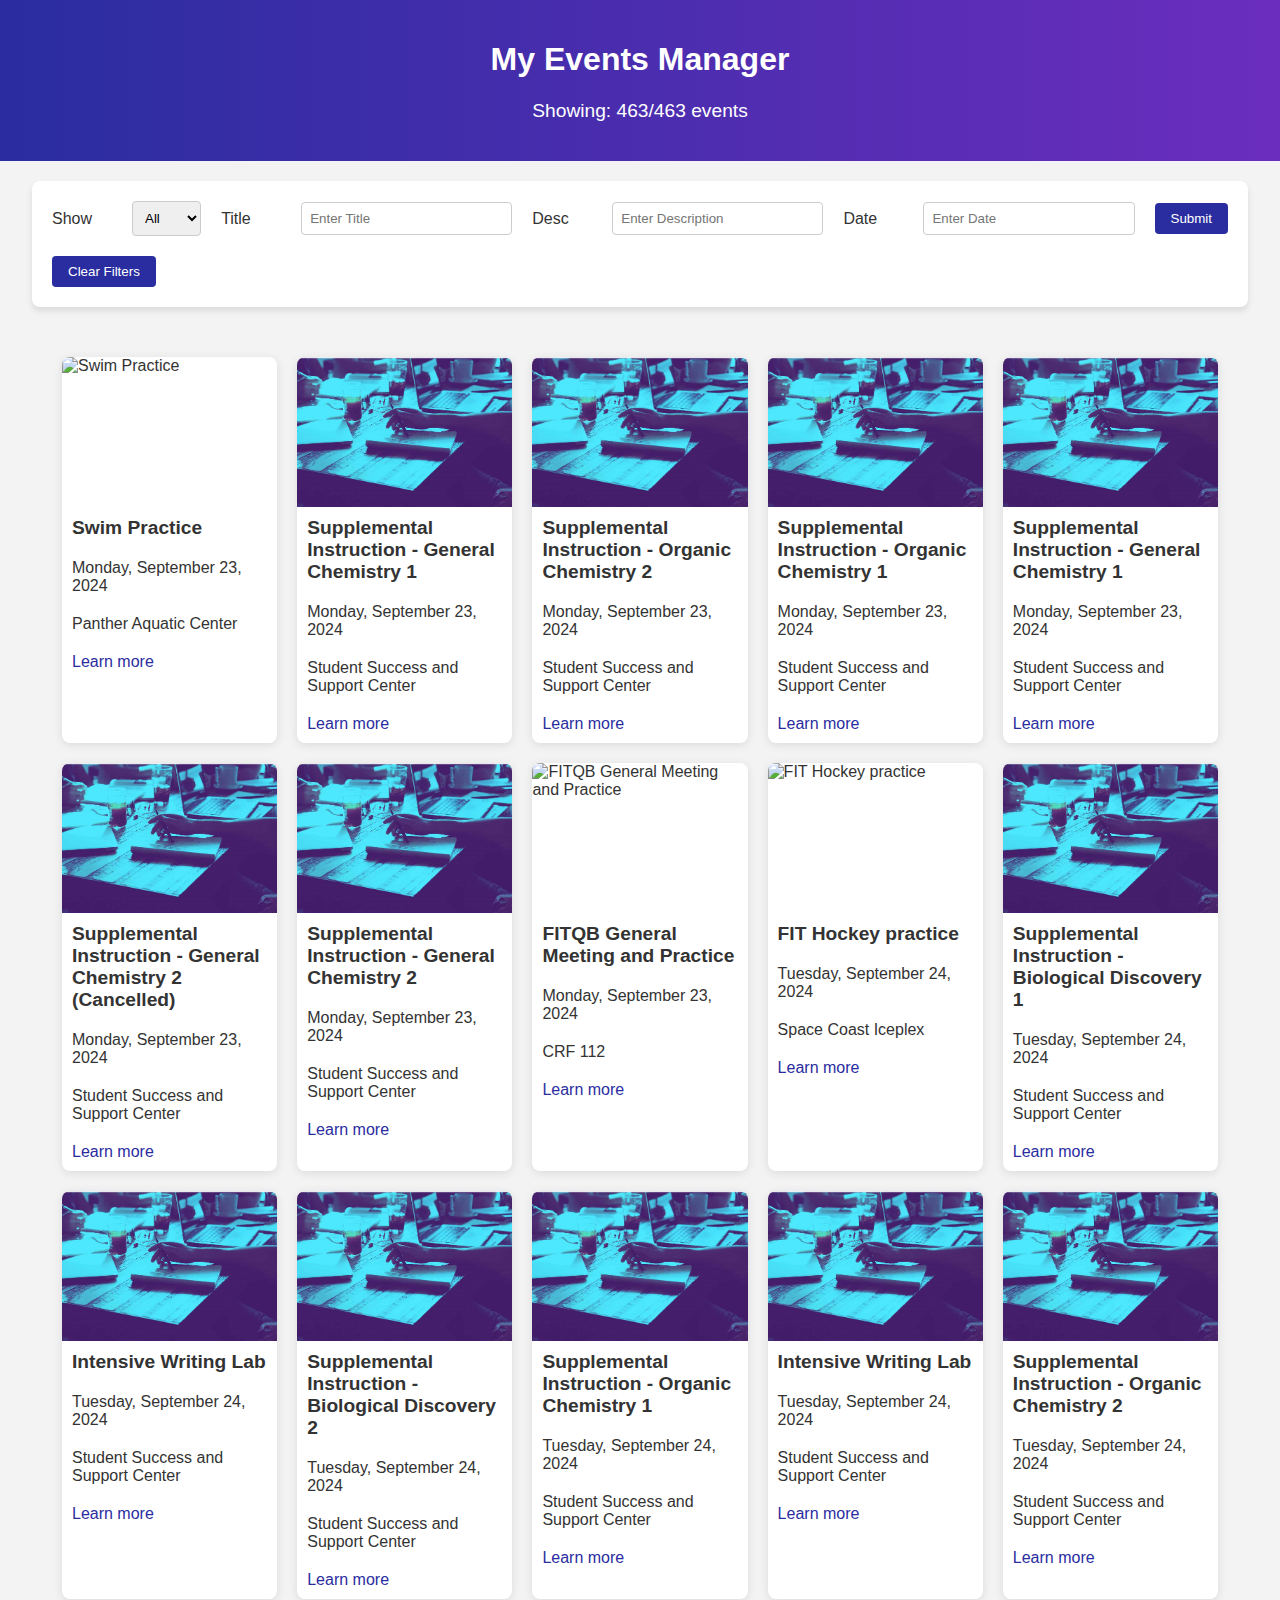
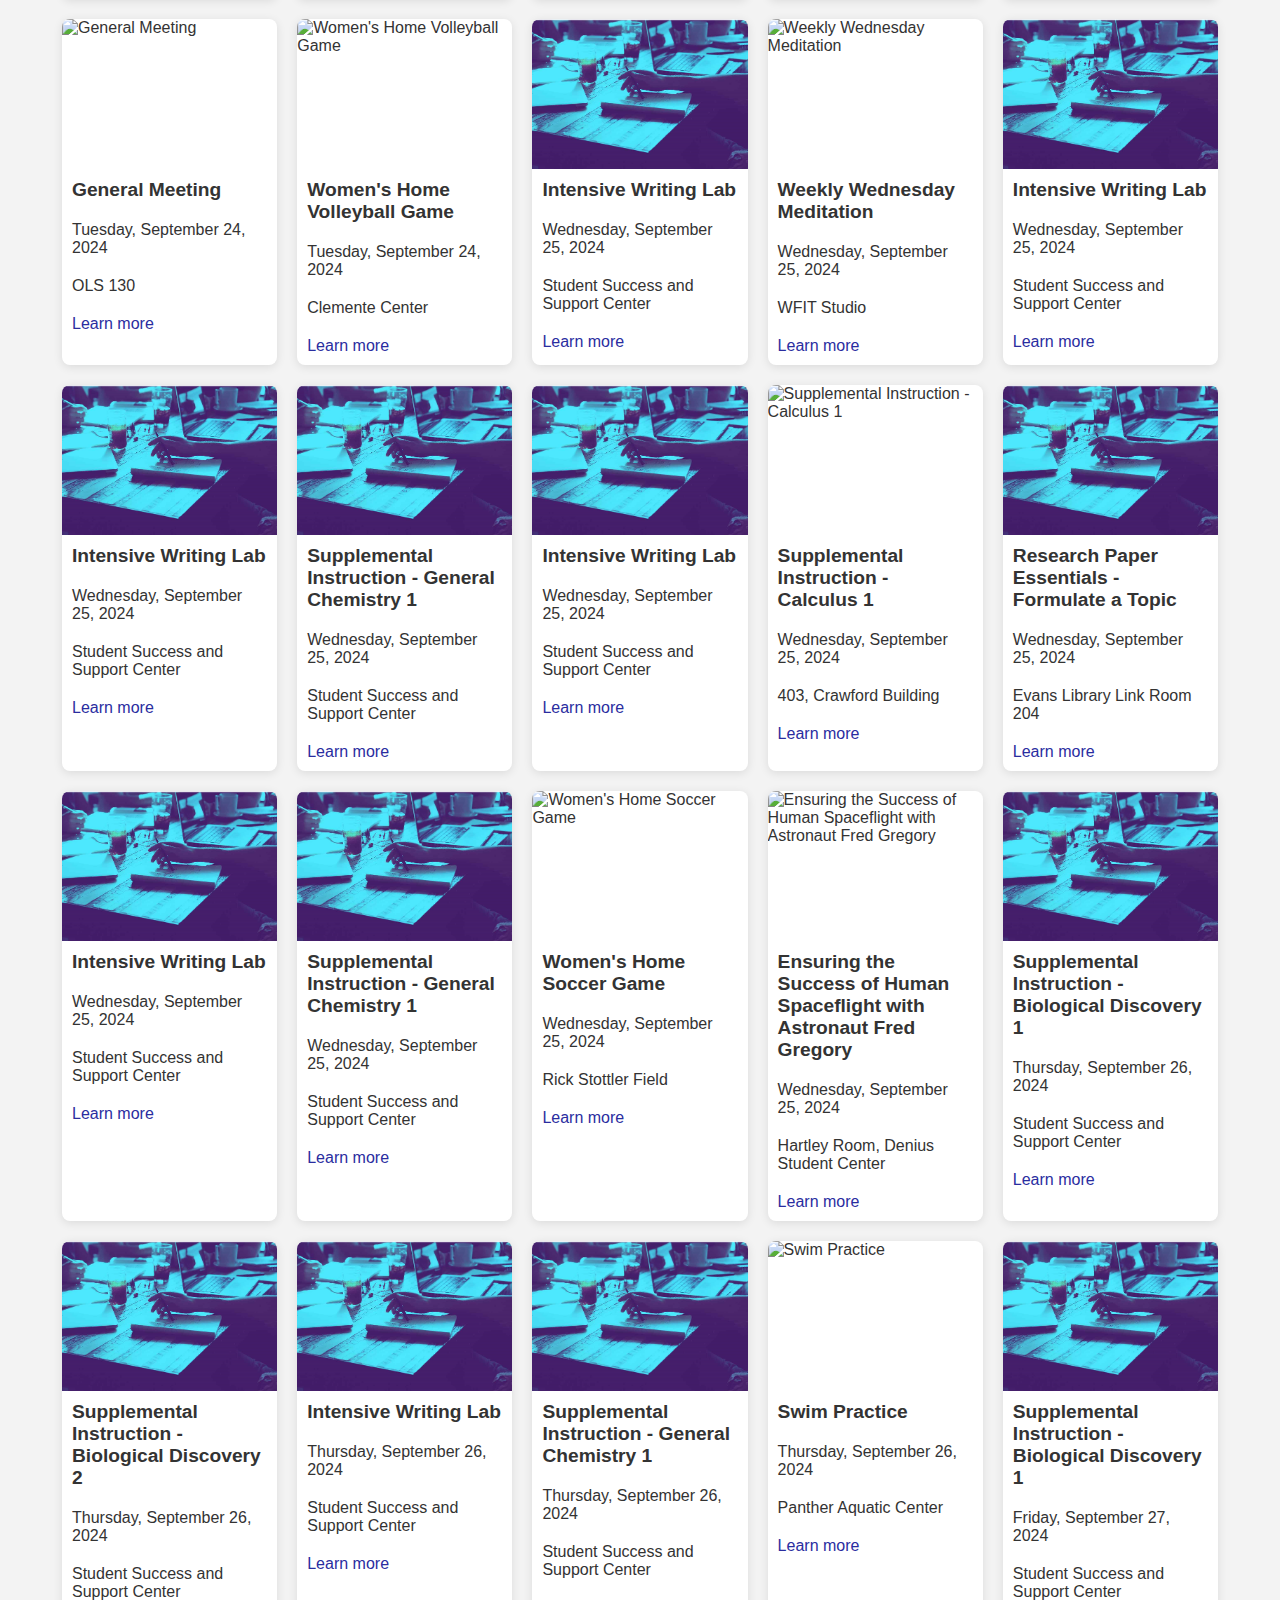
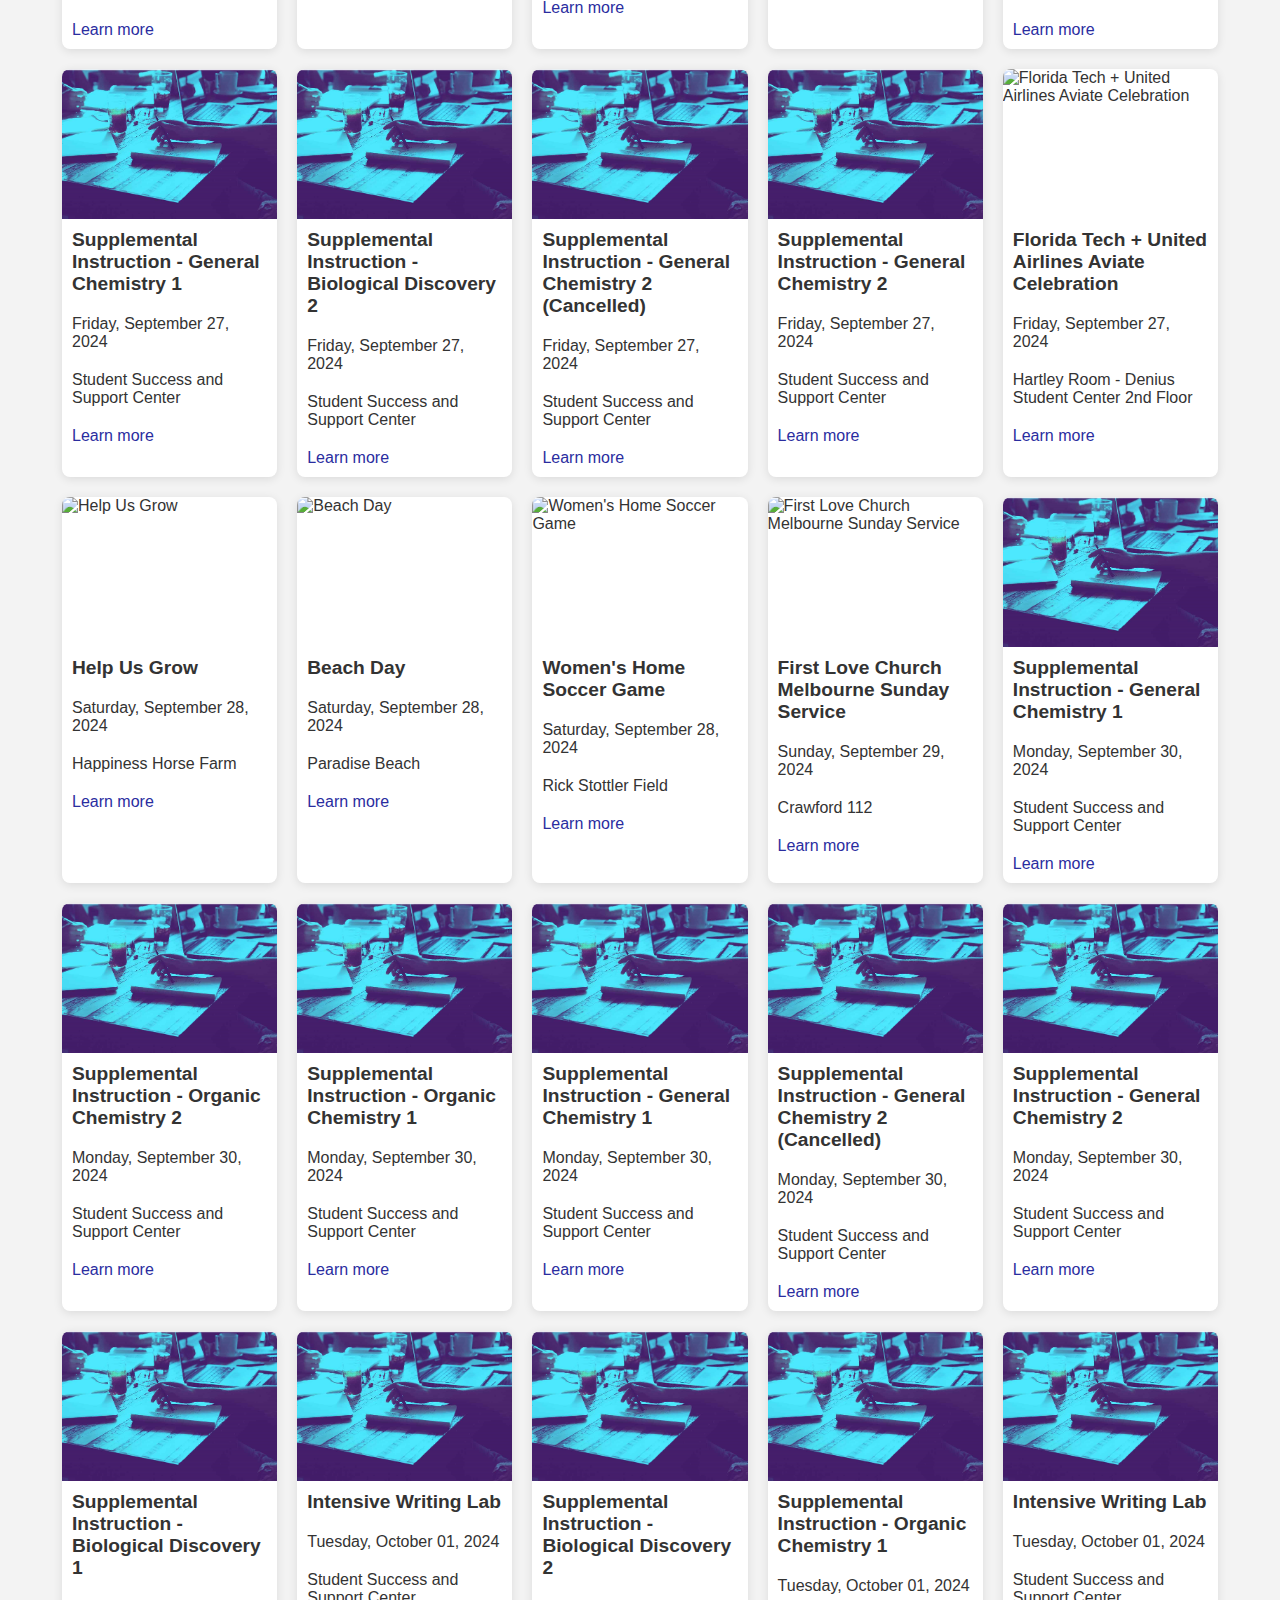
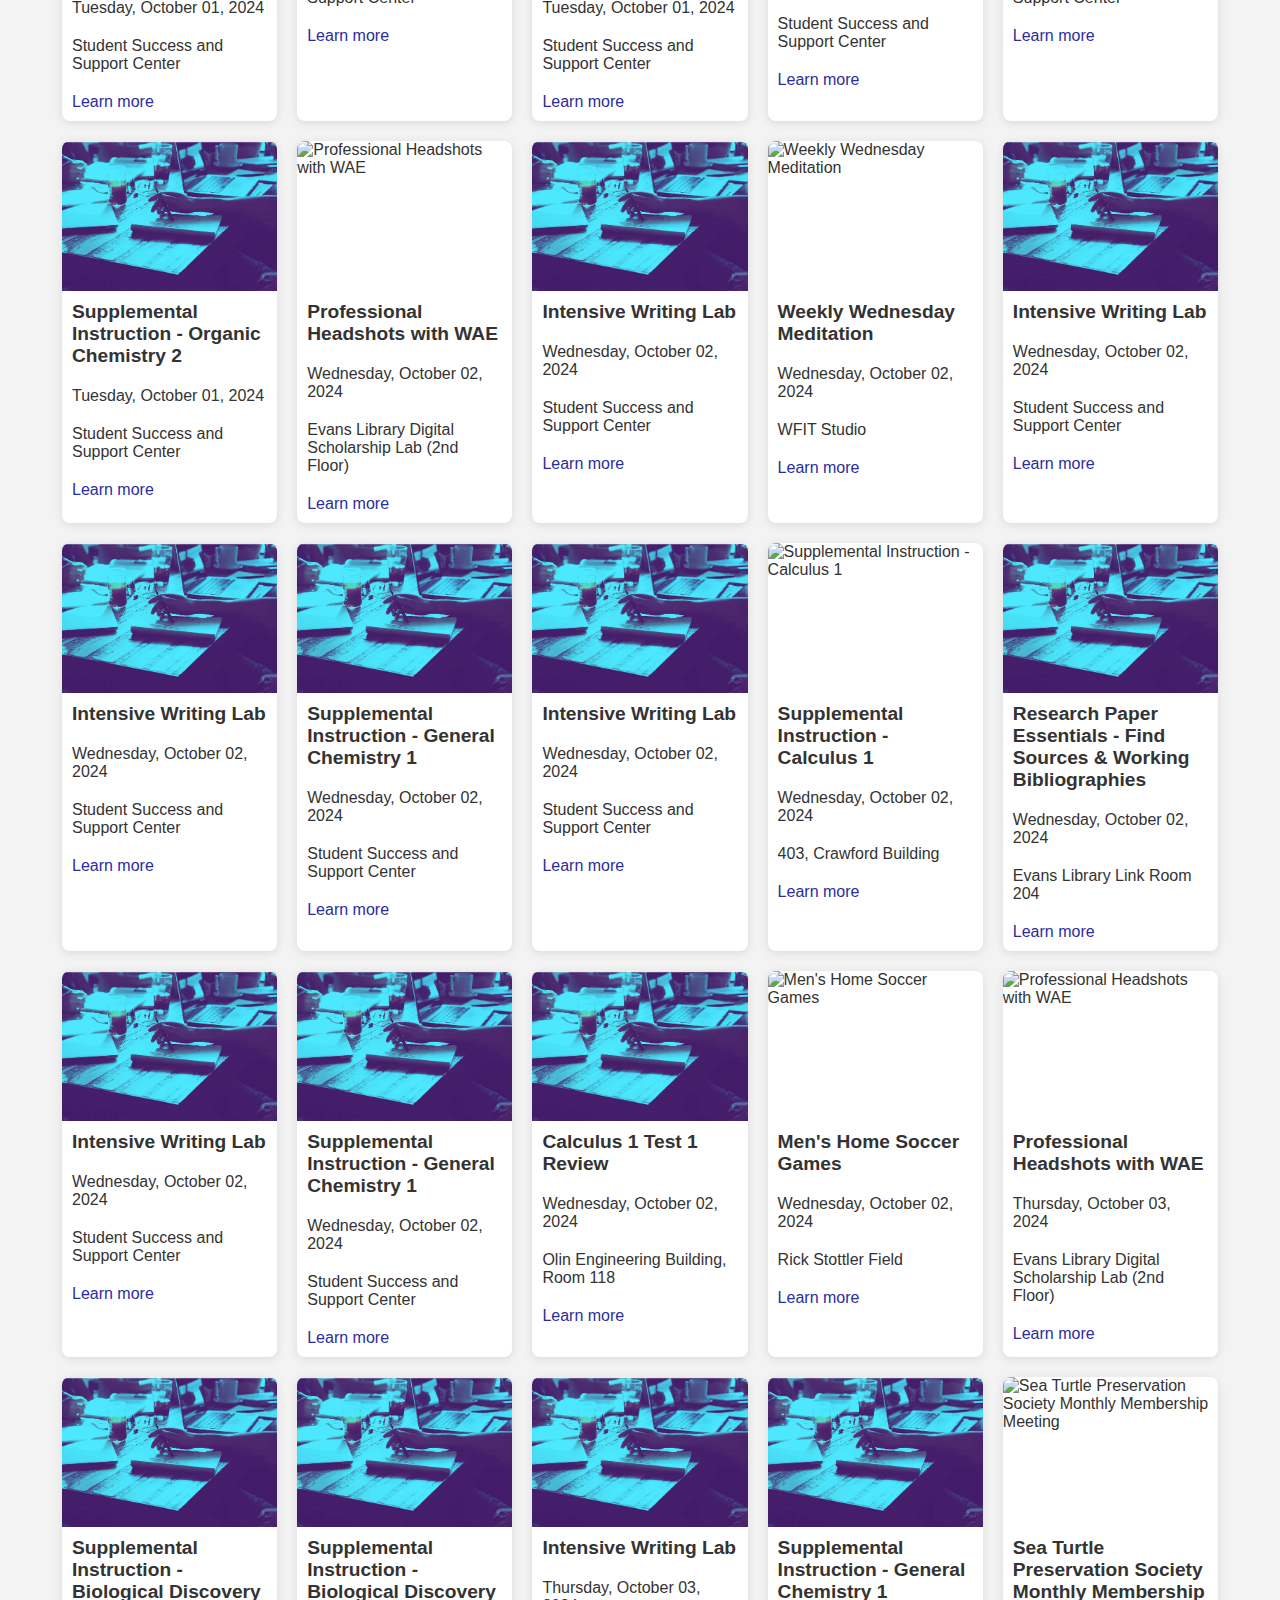
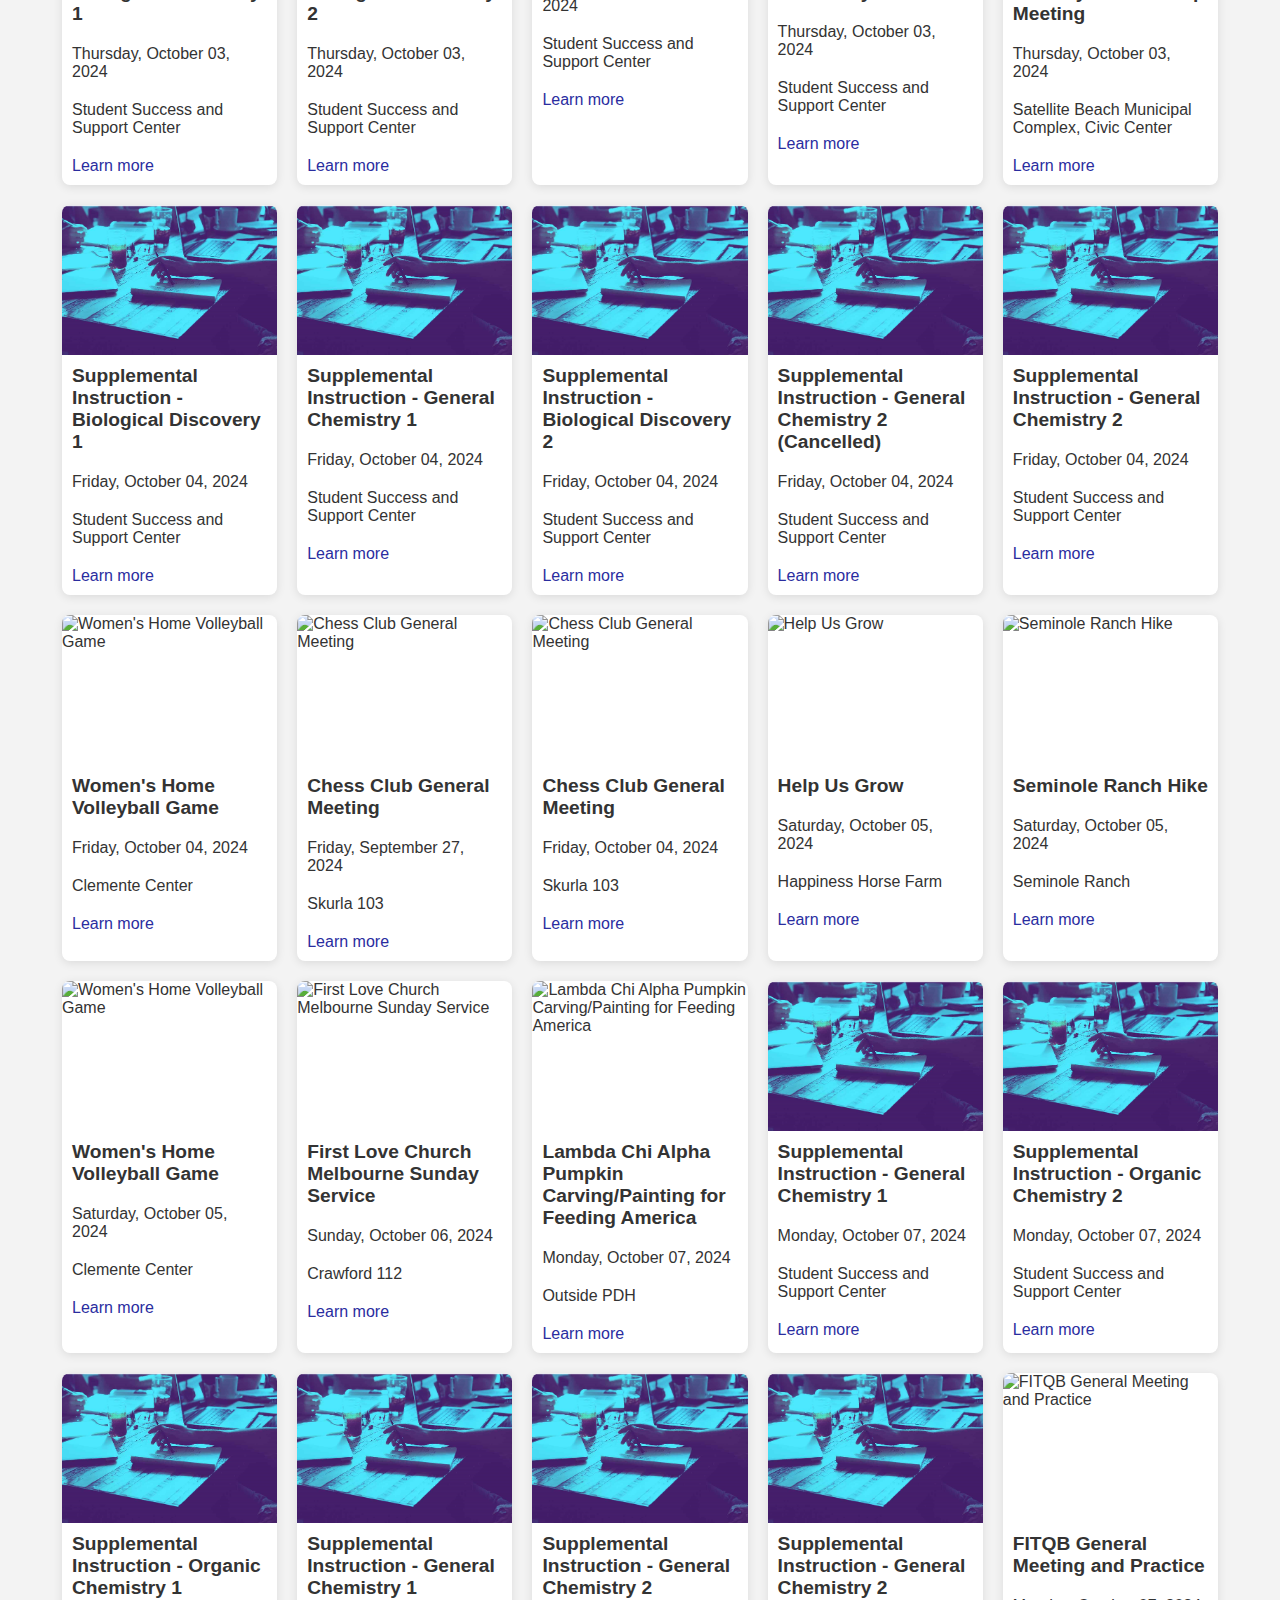
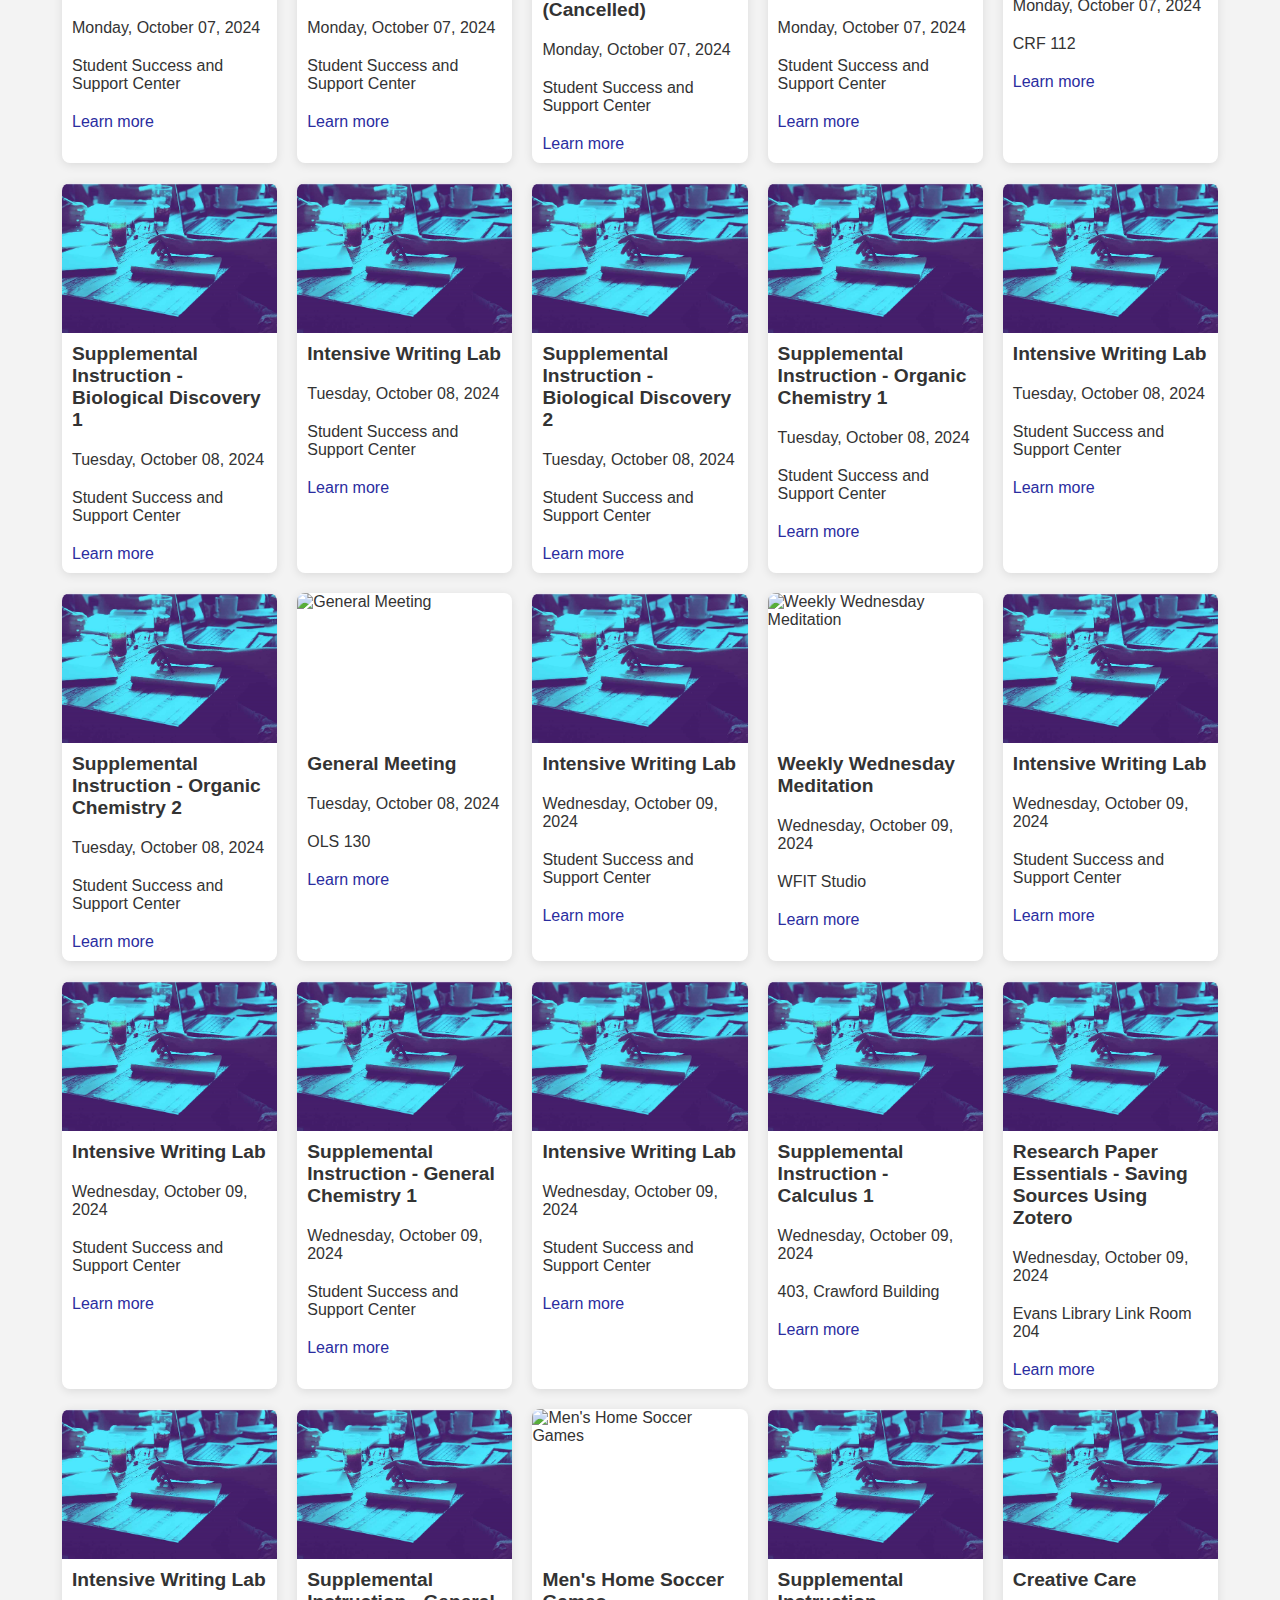
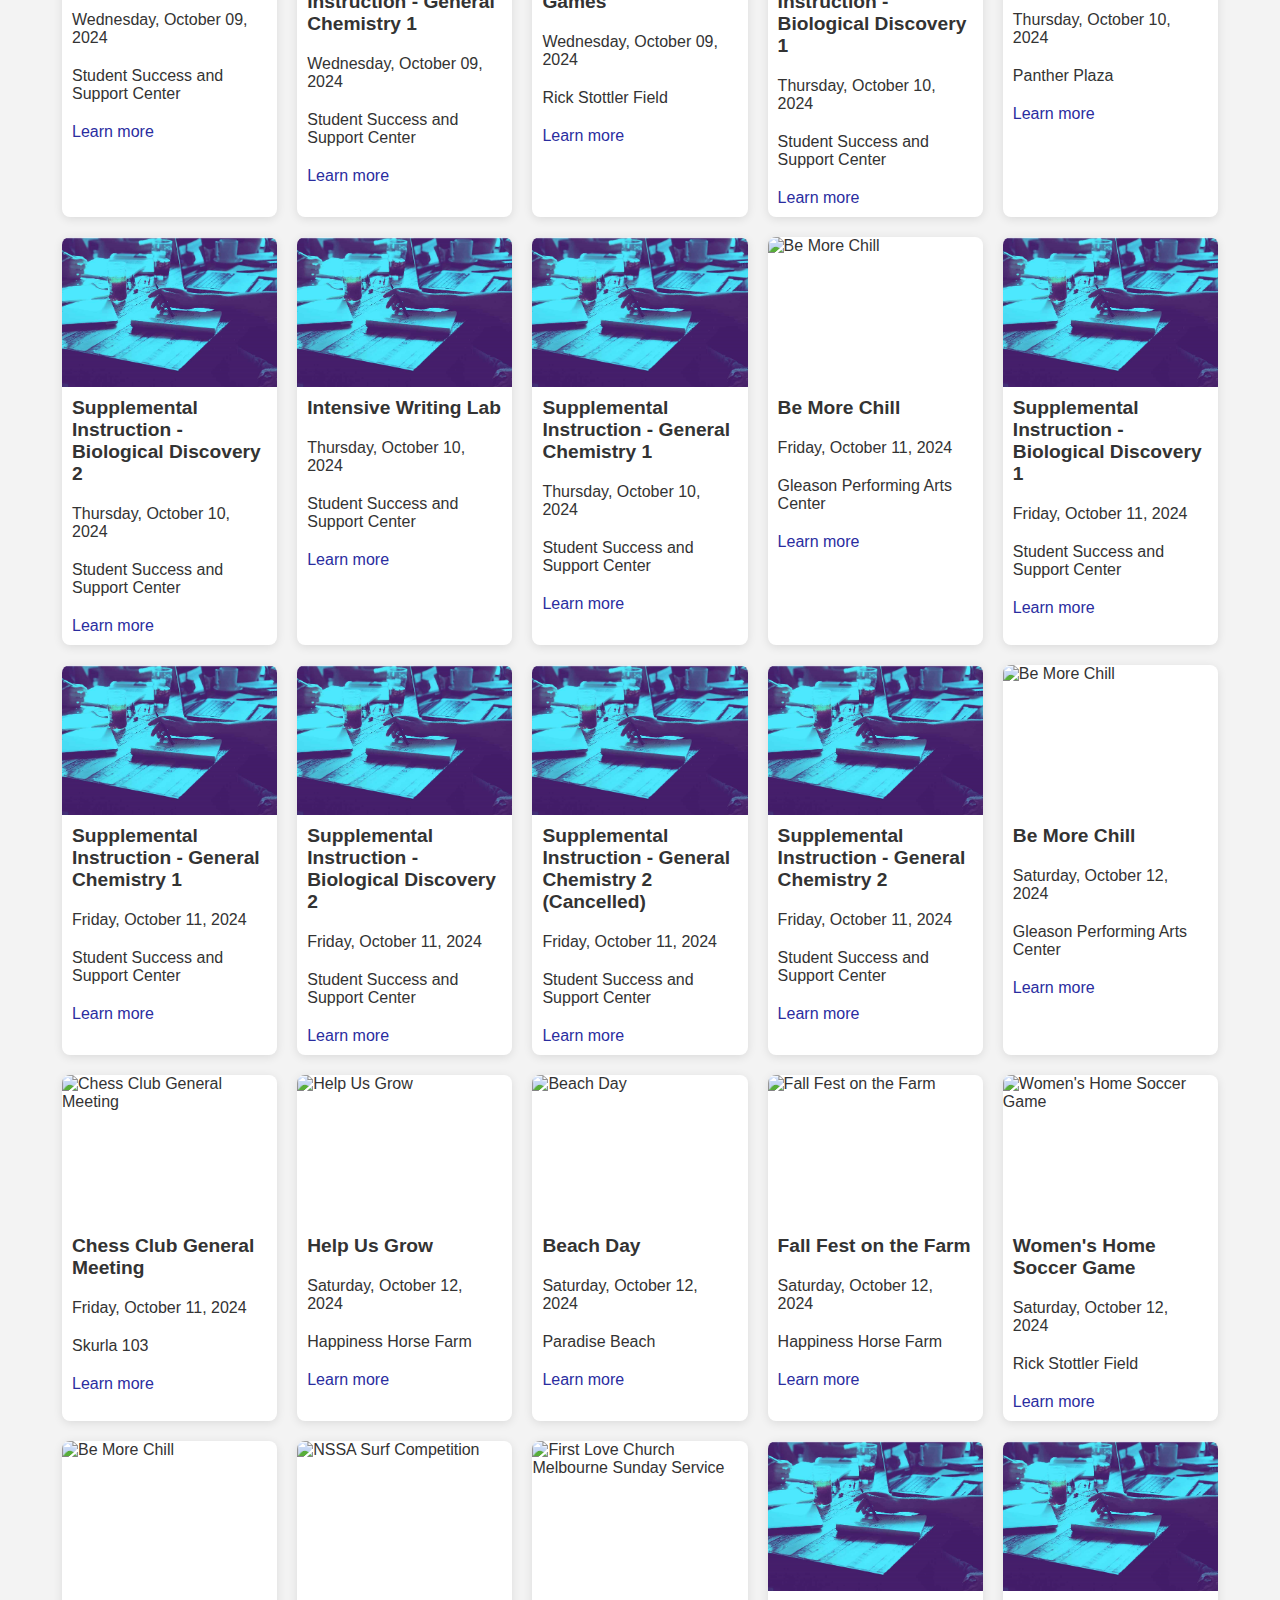
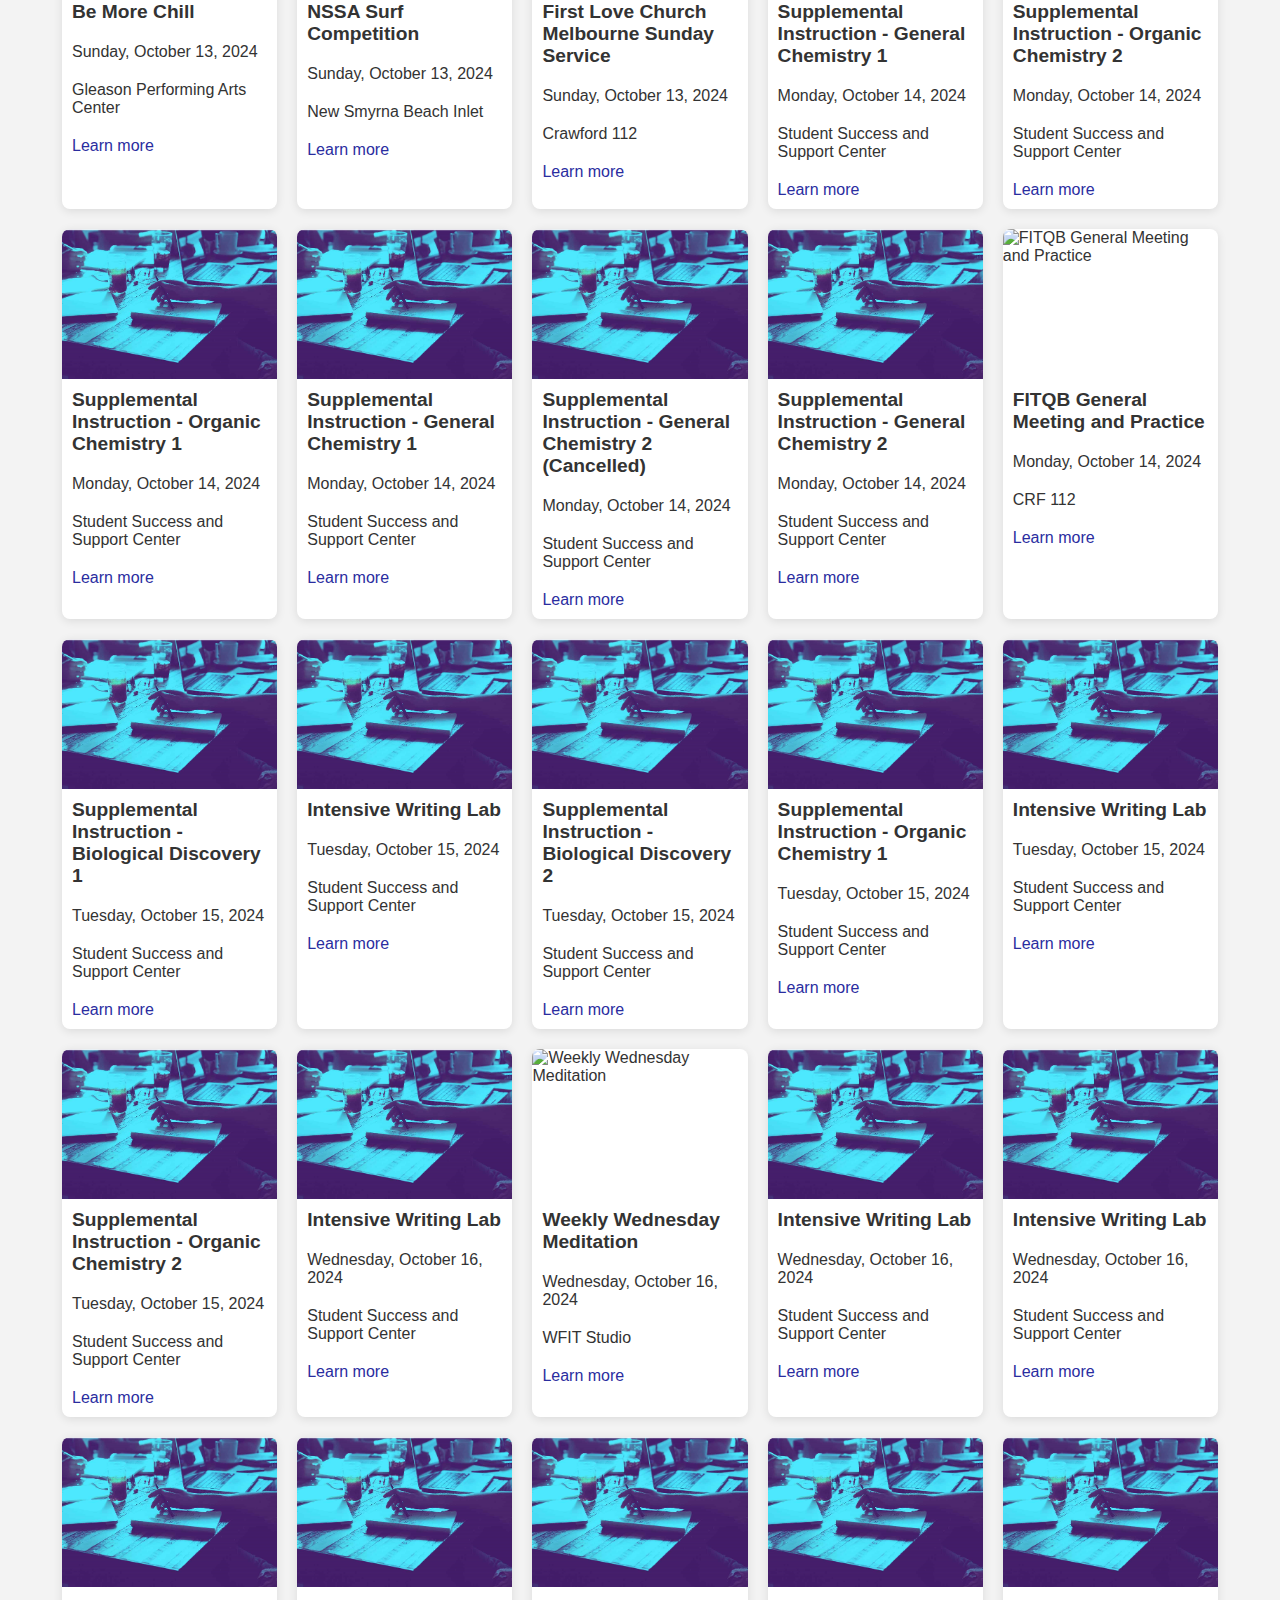
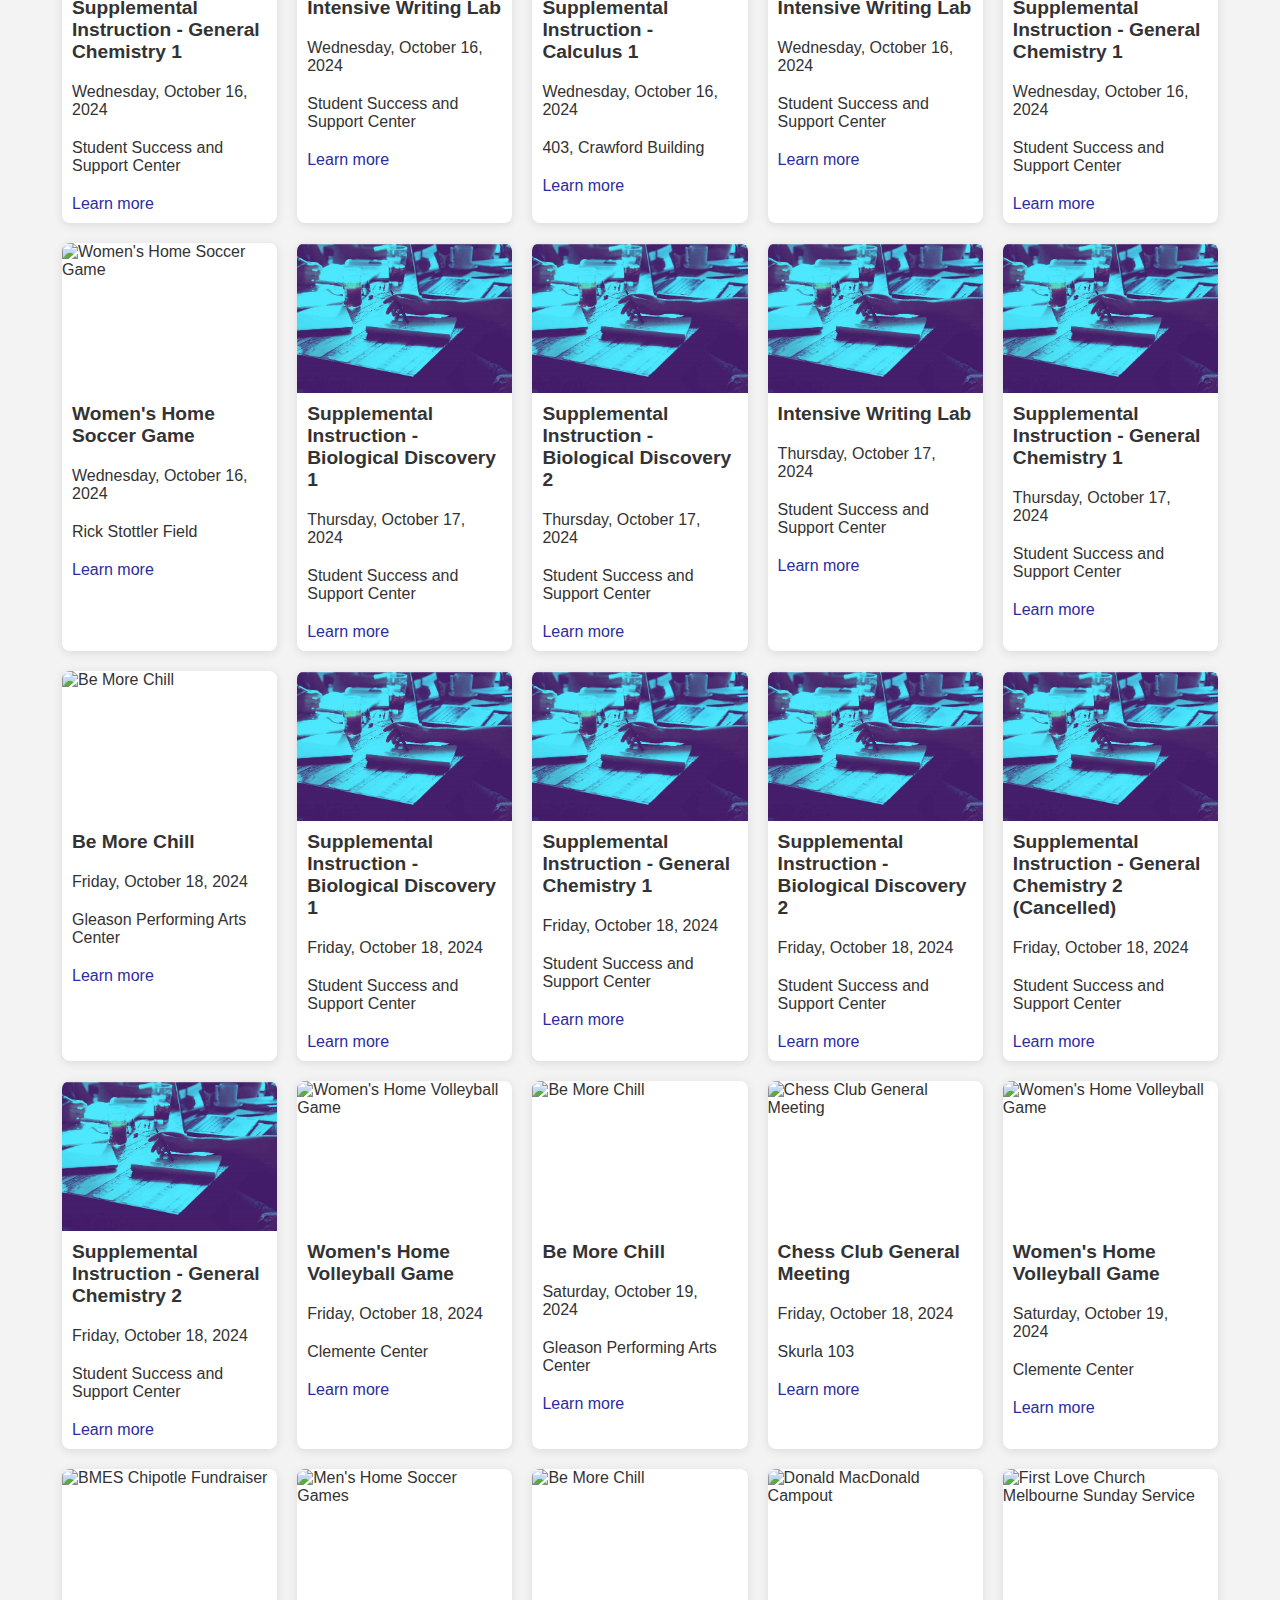
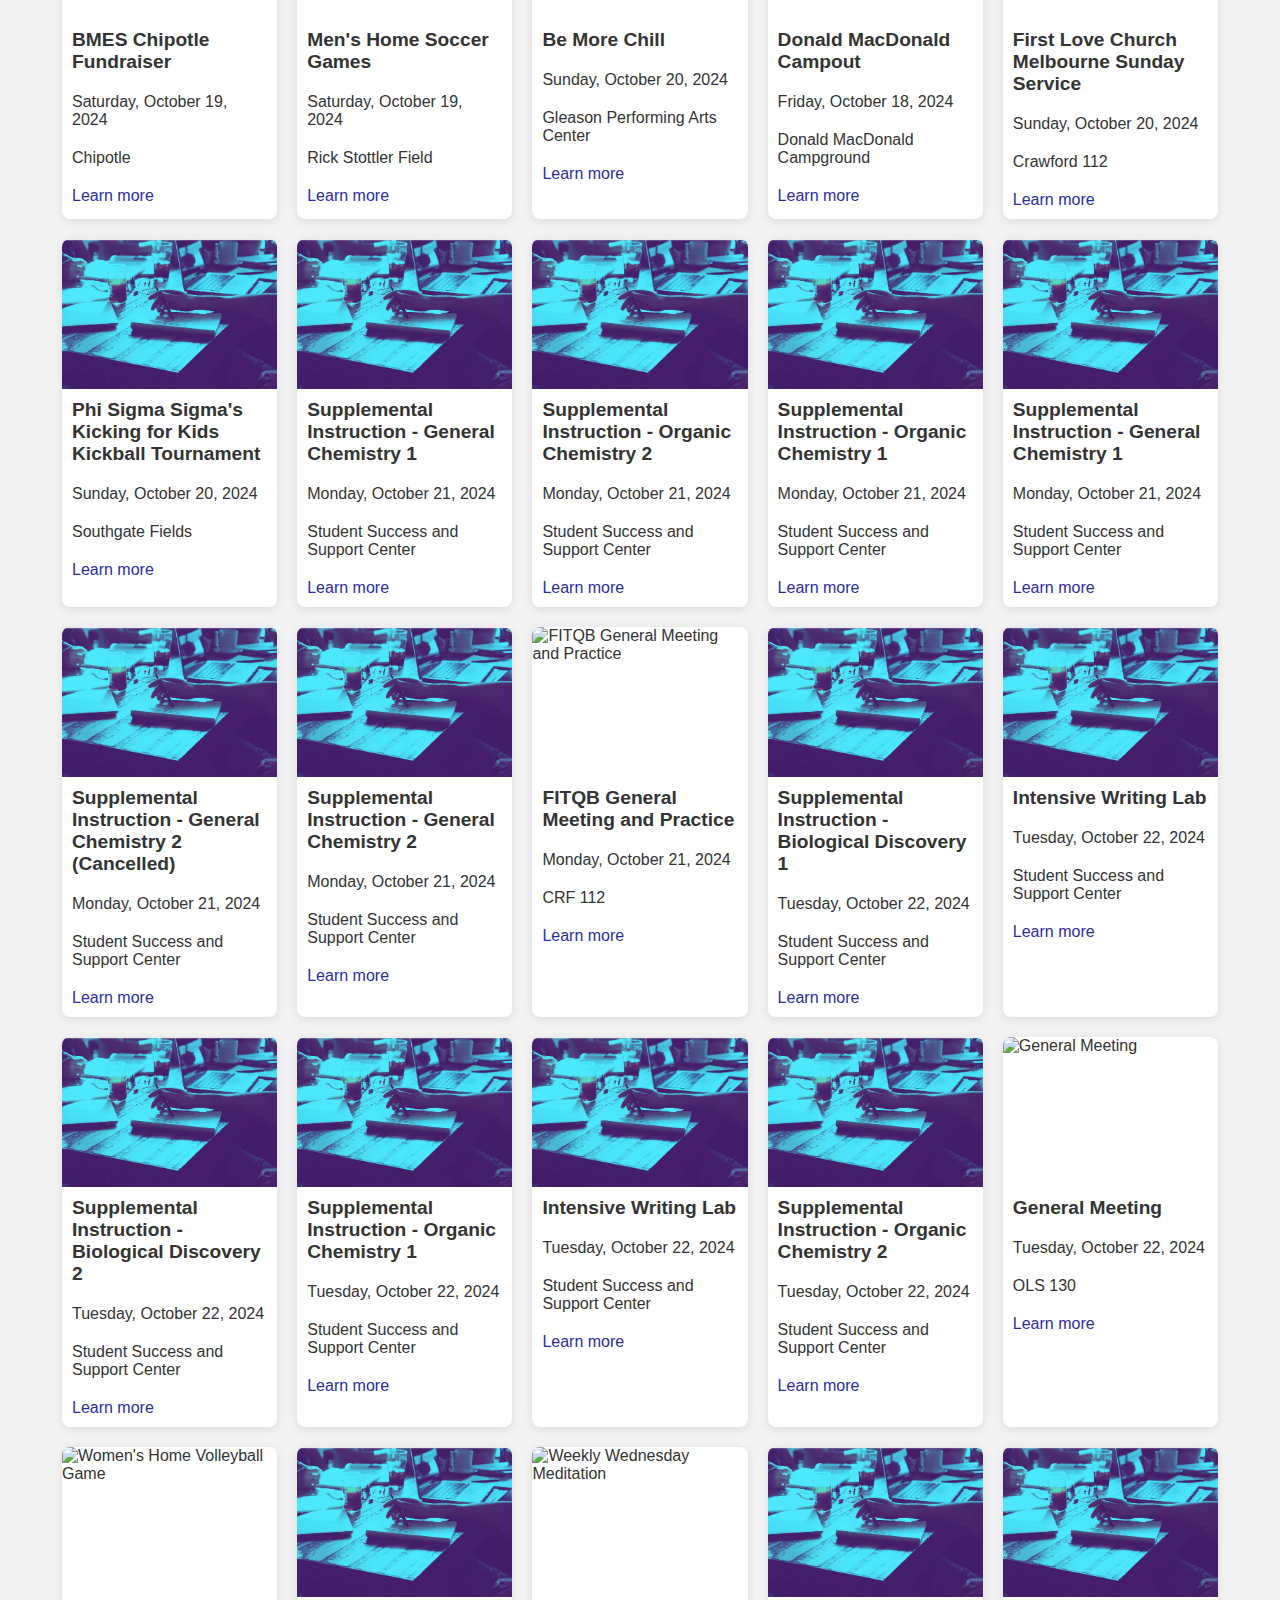
==== index.html @ c6c1a97b "Major layout overhaul: responsive design, filter improvements, and form adjustments" ====
<!DOCTYPE html>
<html lang="en">
<head>
  <meta charset="UTF-8">
  <meta name="viewport" content="width=device-width, initial-scale=1.0">
  <title>My Events Manager</title>
  <!-- CSS Style Sheet -->
  <link rel="stylesheet" href="css/style.css">
  <!-- JS to read in Data -->
  <script defer src="scripts/events.js"></script>
</head>
<body>

<!-- Main Header -->
<header>
  <h1>My Events Manager</h1>
  <p id="event-count">Showing: 0 events</p>
</header>

<!-- Filter Section -->
<div class="filter-section">
  <div class="filter-group">
    <label for="show-events">Show</label>
    <select id="show-events">
      <option value="all">All</option>
      <!-- Other options if we want them-->
    </select>
  </div>

  <!-- Title -->
  <div class="filter-group">
    <label for="filter-title">Title</label>
    <input type="text" id="filter-title" placeholder="Enter Title">
  </div>

  <!-- Description -->
  <div class="filter-group">
    <label for="filter-description">Desc</label>
    <input type="text" id="filter-description" placeholder="Enter Description">
  </div>

  <!-- Date -->
  <div class="filter-group">
    <label for="filter-date">Date</label>
    <input type="text" id="filter-date" placeholder="Enter Date">
  </div>

  <!-- Submit and Clear -->
  <button id="apply-filters">Submit</button>
  <button id="clear-filters">Clear Filters</button>
</div>


<!-- Main Container for Event Cards -->
<main></main>

</body>
</html>
---- css/style.css ----
/* General Styles */
*,
*::before,
*::after {
    box-sizing: border-box;
}

body {
    font-family: Arial, sans-serif;
    background: #f3f3f3;
    color: #333;
    margin: 0;
    padding: 0;
    overflow-x: hidden;
}

h1 {
    font-size: 2em;
    color: #fff;
}

header {
    background: linear-gradient(90deg, #2a2d9f, #6b2dbe);
    padding: 20px;
    text-align: center;
    color: white;
}

#event-count {
    font-size: 1.2em;
}

/* Filter Section Styles */
.filter-section {
    background-color: #fff;
    padding: 20px;
    display: flex;
    flex-wrap: wrap;
    gap: 20px;
    justify-content: flex-start;
    align-items: center;
    border-radius: 8px;
    box-shadow: 0 4px 6px rgba(0, 0, 0, 0.1);
    margin: 20px auto;
    width: 95%;
    max-width: 1400px;
}

/* Label and Input Group Styling */
.filter-group {
    display: flex;
    flex-direction: row;
    align-items: center;
    gap: 10px;
    flex: 1 1 auto;
    width: auto;
}

.filter-group label {
    min-width: 70px;
    text-align: left;
}

.filter-group select,
.filter-group input {
    padding: 8px;
    border: 1px solid #ccc;
    border-radius: 4px;
    flex: 1 1 auto;
}

.filter-section button {
    padding: 8px 16px;
    background-color: #2a2d9f;
    color: white;
    cursor: pointer;
    border: none;
    border-radius: 4px;
}

.filter-section button:hover {
    background-color: #6b2dbe;
}

/* Mobile View */
@media (max-width: 768px) {
    .filter-section {
        flex-wrap: wrap;
        justify-content: flex-start;
    }

    .filter-group {
        flex-direction: row;
        width: 100%;
    }

    .filter-group label {
        flex: 0 0 80px;
    }

    .filter-group select,
    .filter-group input {
        flex: 1 1 auto;
    }

    .filter-section button {
        width: 100%;
        margin-bottom: 10px;
    }
}





/* Main Layout for Cards */
main {
    display: flex;
    flex-wrap: wrap;
    justify-content: space-between;
    padding: 20px;
    width: 95%;
    max-width: 1400px;
    margin: 0 auto;
    box-sizing: border-box;
}

/* Each card should occupy 20% of the screen on larger screens (5 cards per row) */
article {
    background-color: white;
    border-radius: 8px;
    overflow: hidden;
    box-shadow: 0 2px 10px rgba(0, 0, 0, 0.1);
    width: calc(20% - 20px);
    margin: 10px;
    text-align: left;
    display: flex;
    flex-direction: column;
    box-sizing: border-box;
}

article img {
    width: 100%;
    height: 150px;
    object-fit: cover;
}

article h2 {
    font-size: 1.2em;
    margin: 10px;
}

article p {
    margin: 10px;
}

article .learn-more {
    margin: 10px;
    text-decoration: none;
    color: #2a2d9f;
    cursor: pointer;
}

article .description {
    padding: 10px;
    background-color: #f9f9f9;
    display: none;
}

/* Mobile Responsiveness for Cards */
@media (max-width: 768px) {
    main {
        flex-direction: column;
        width: 100%;
        padding: 0;
    }

    article {
        width: 100%;
        margin: 10px 0;
    }
}
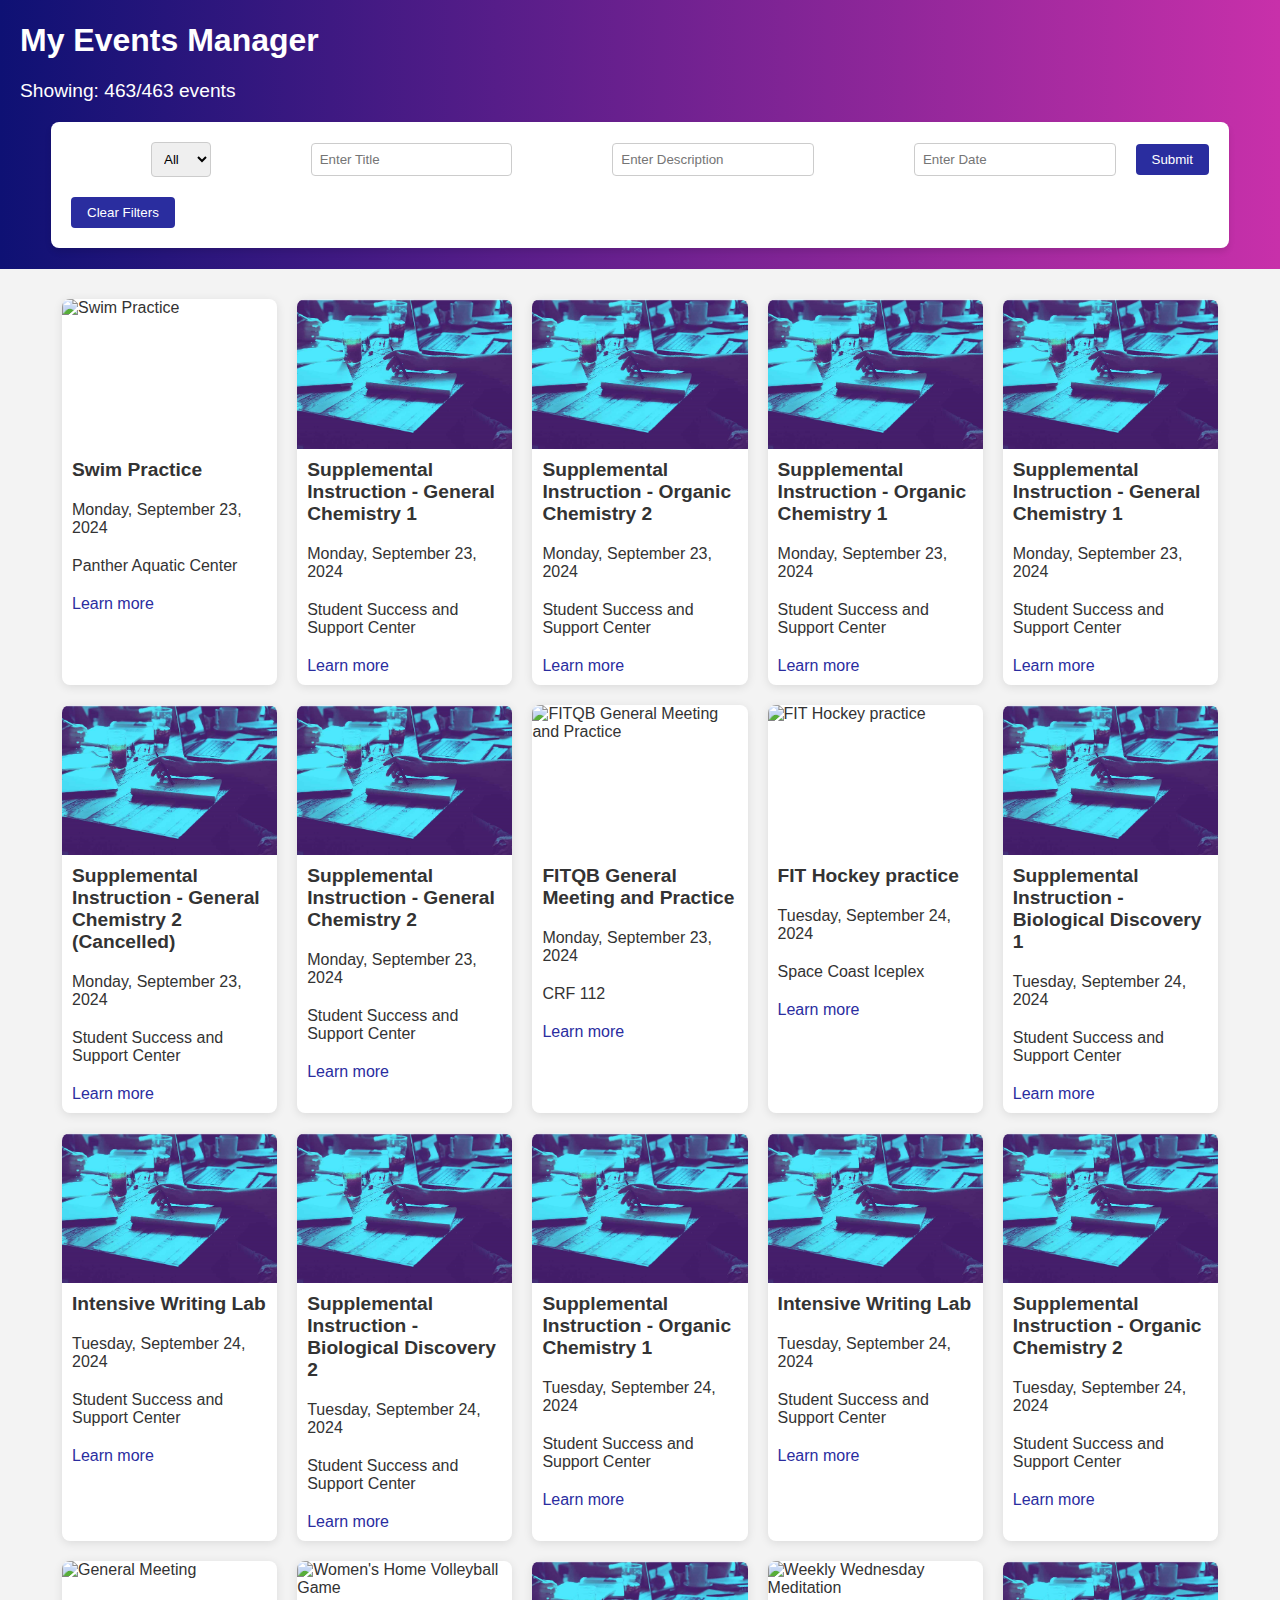
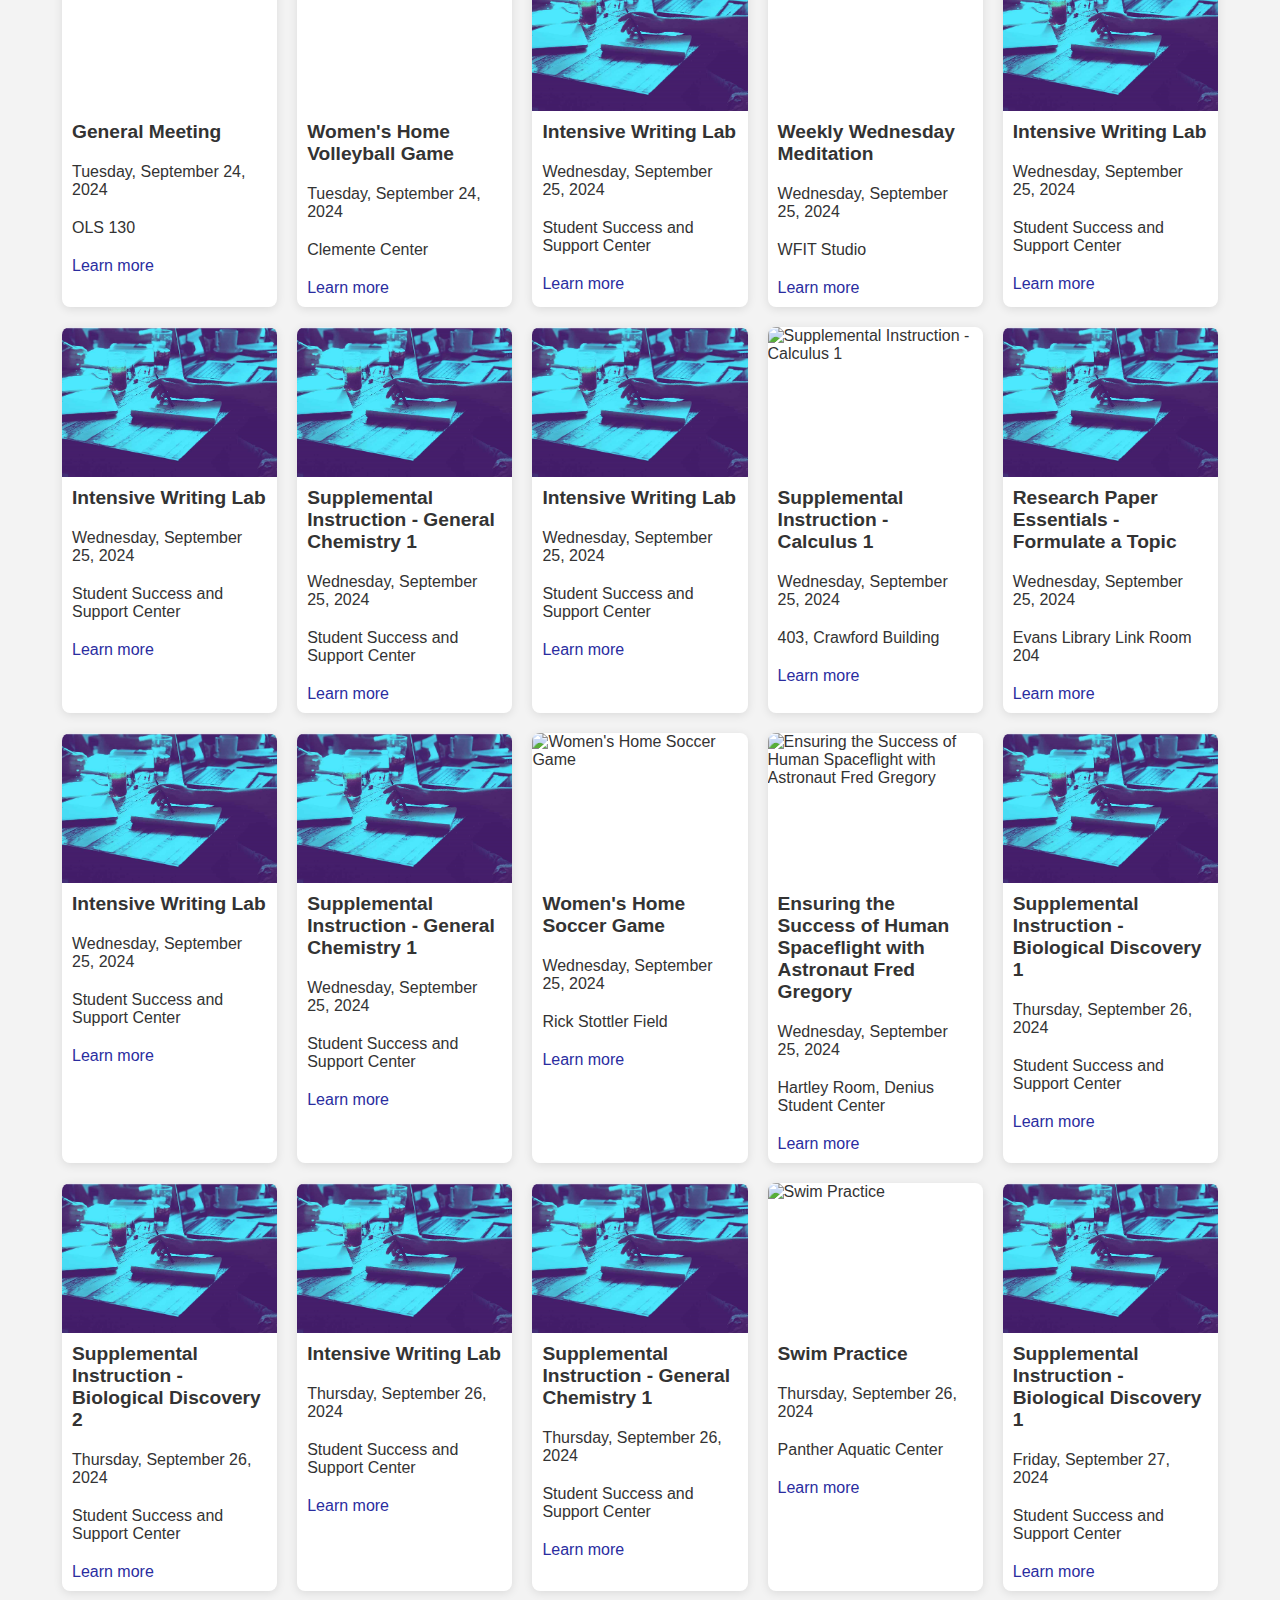
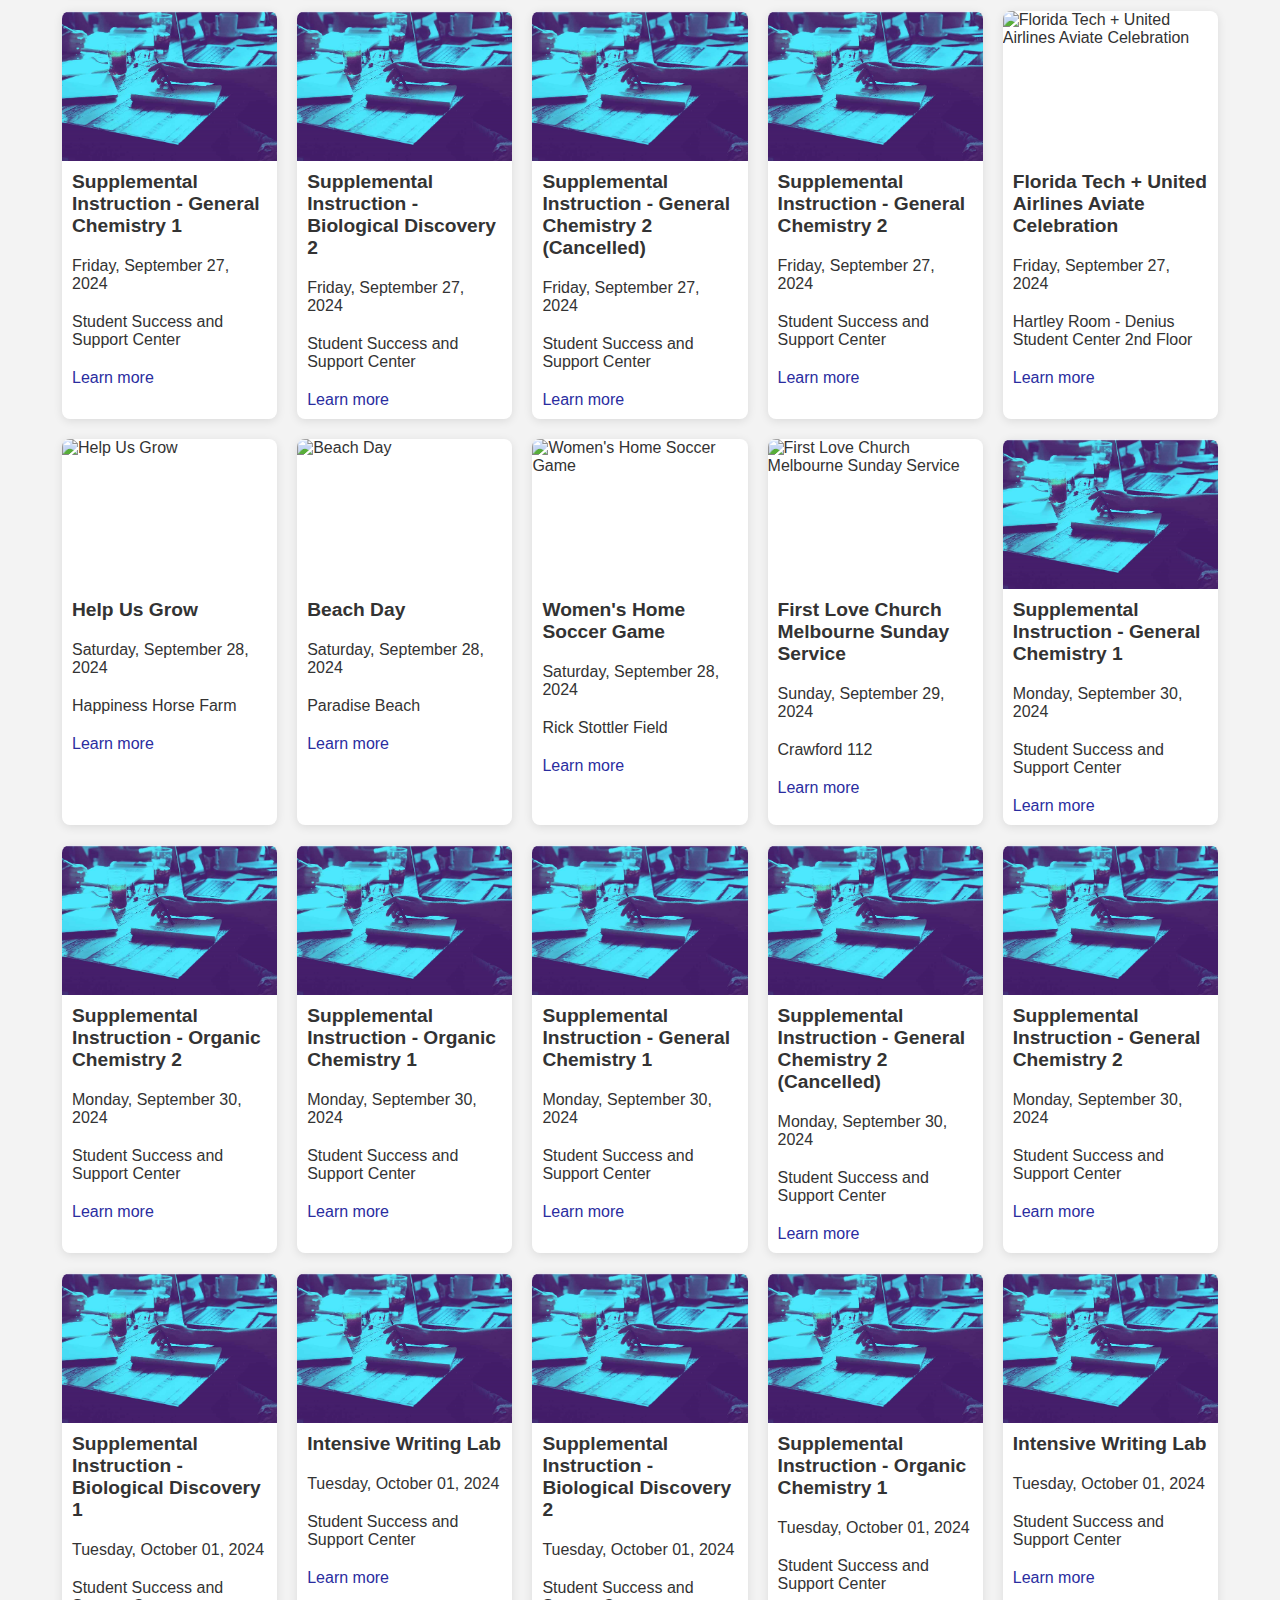
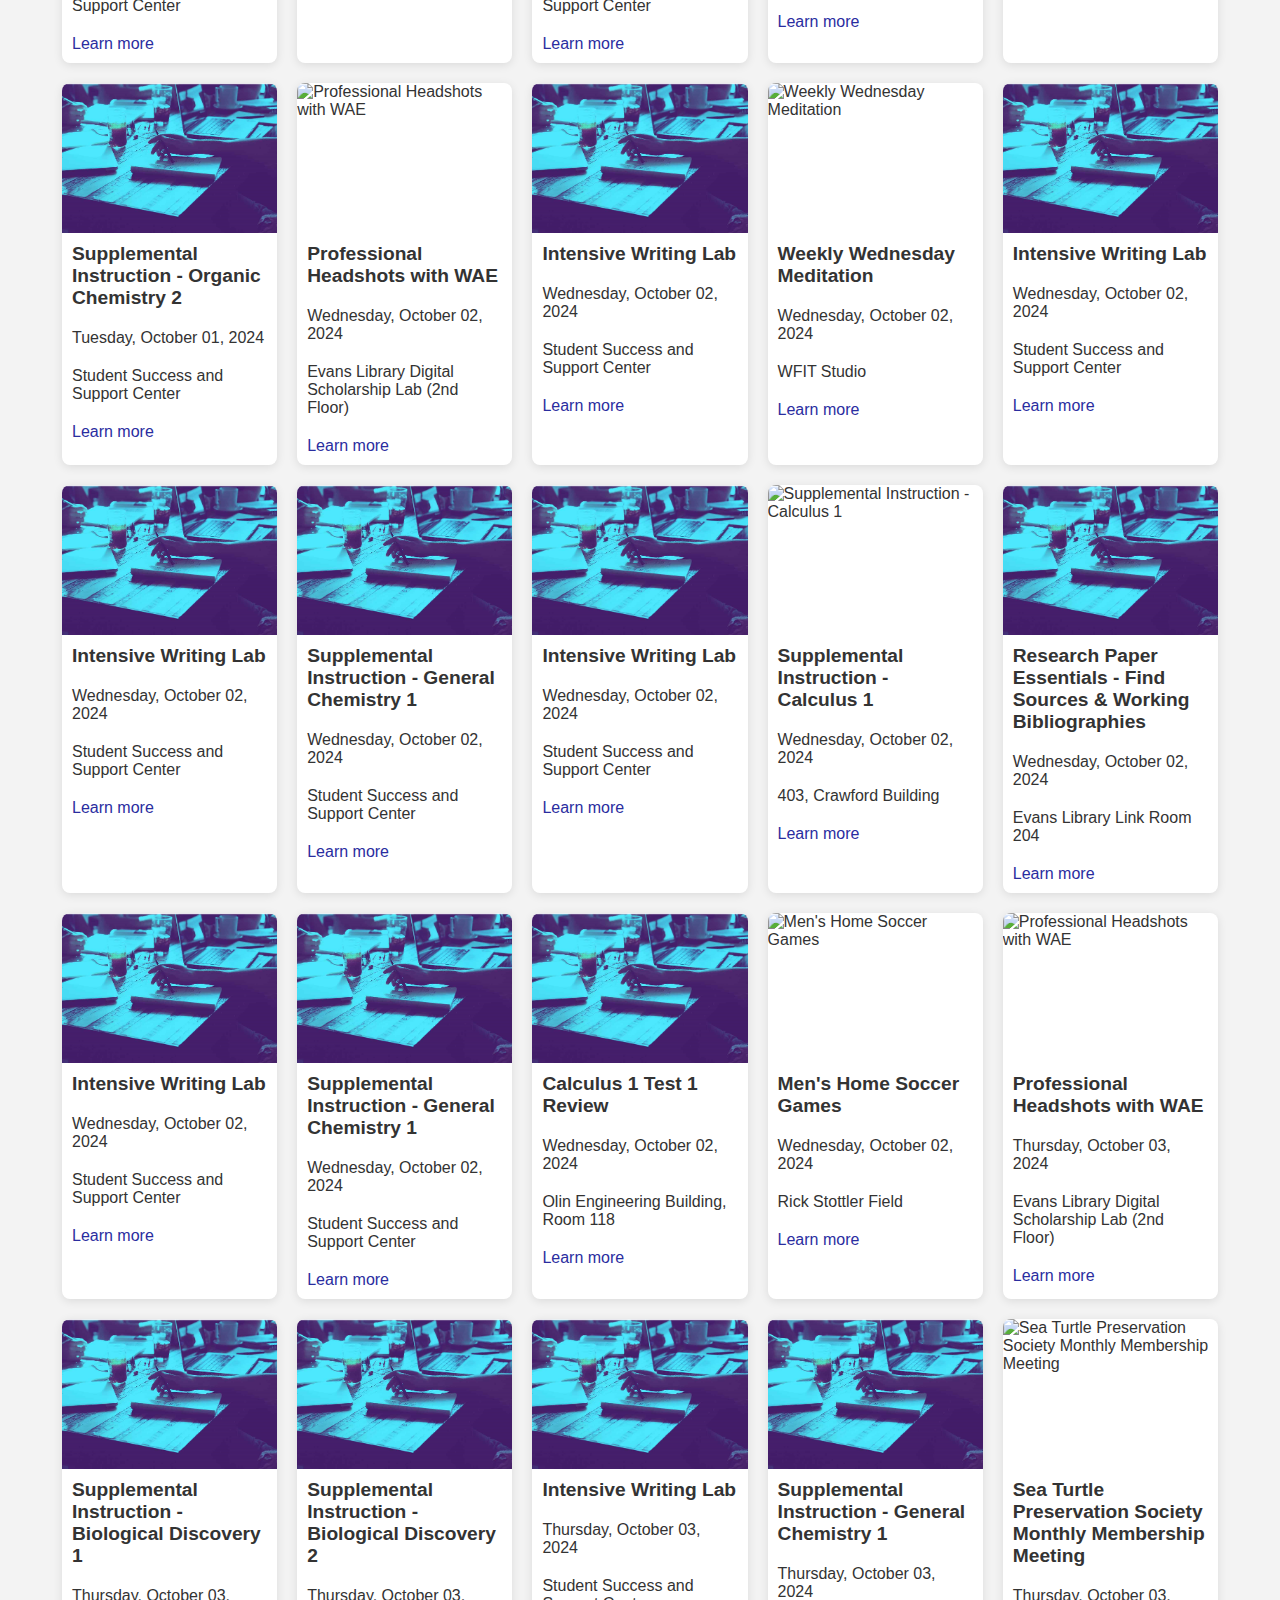
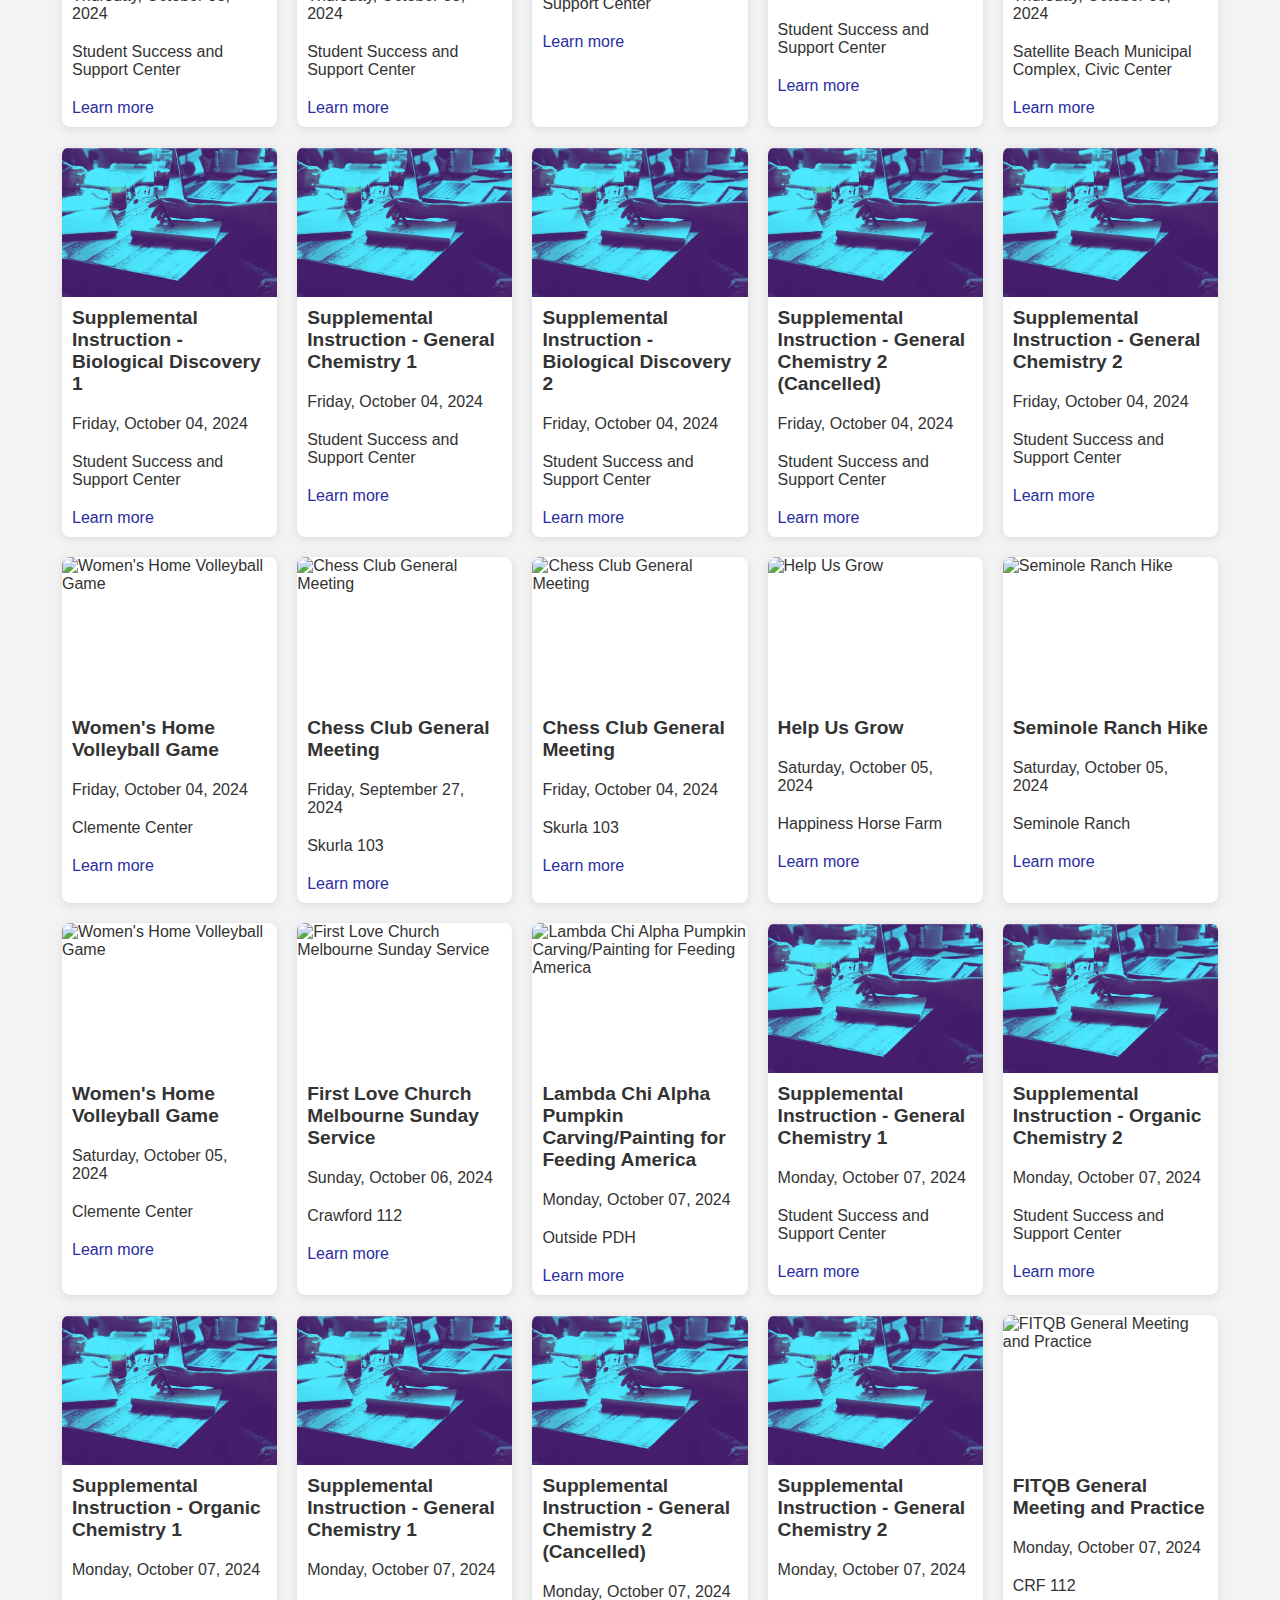
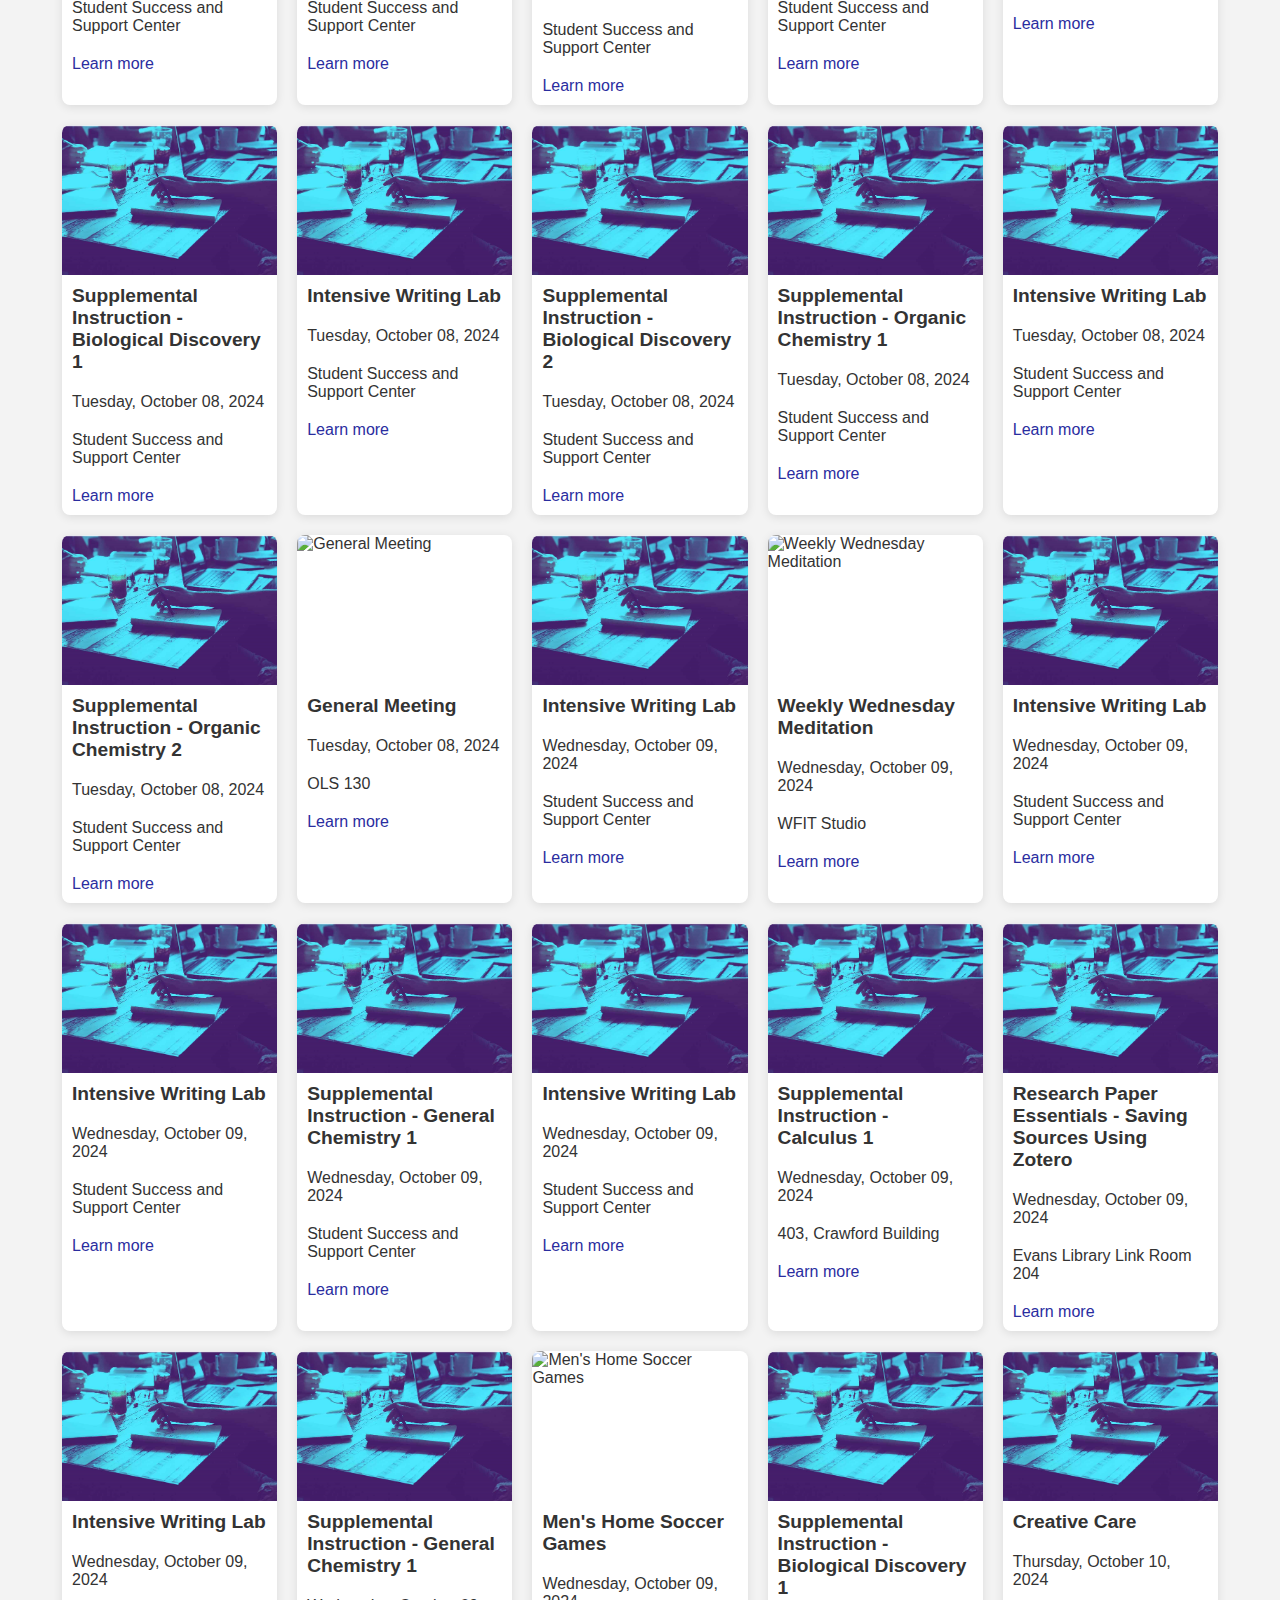
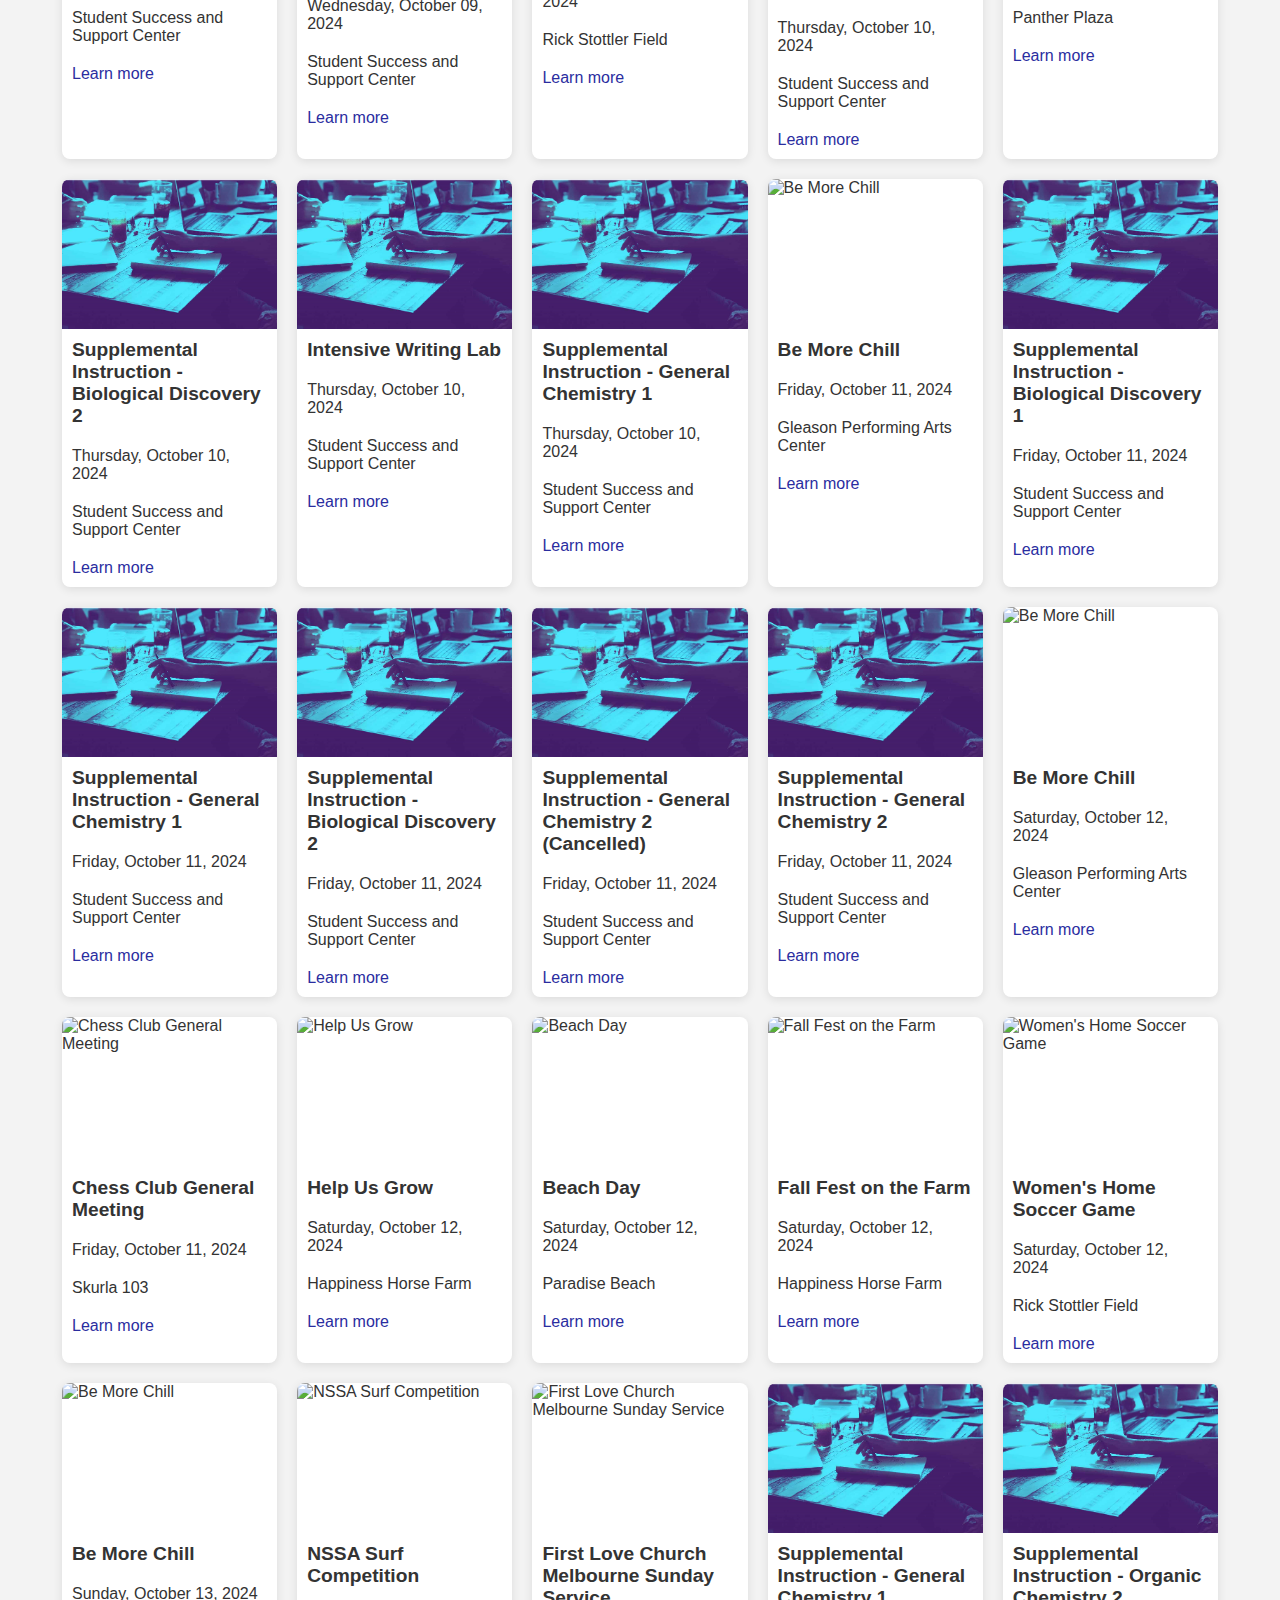
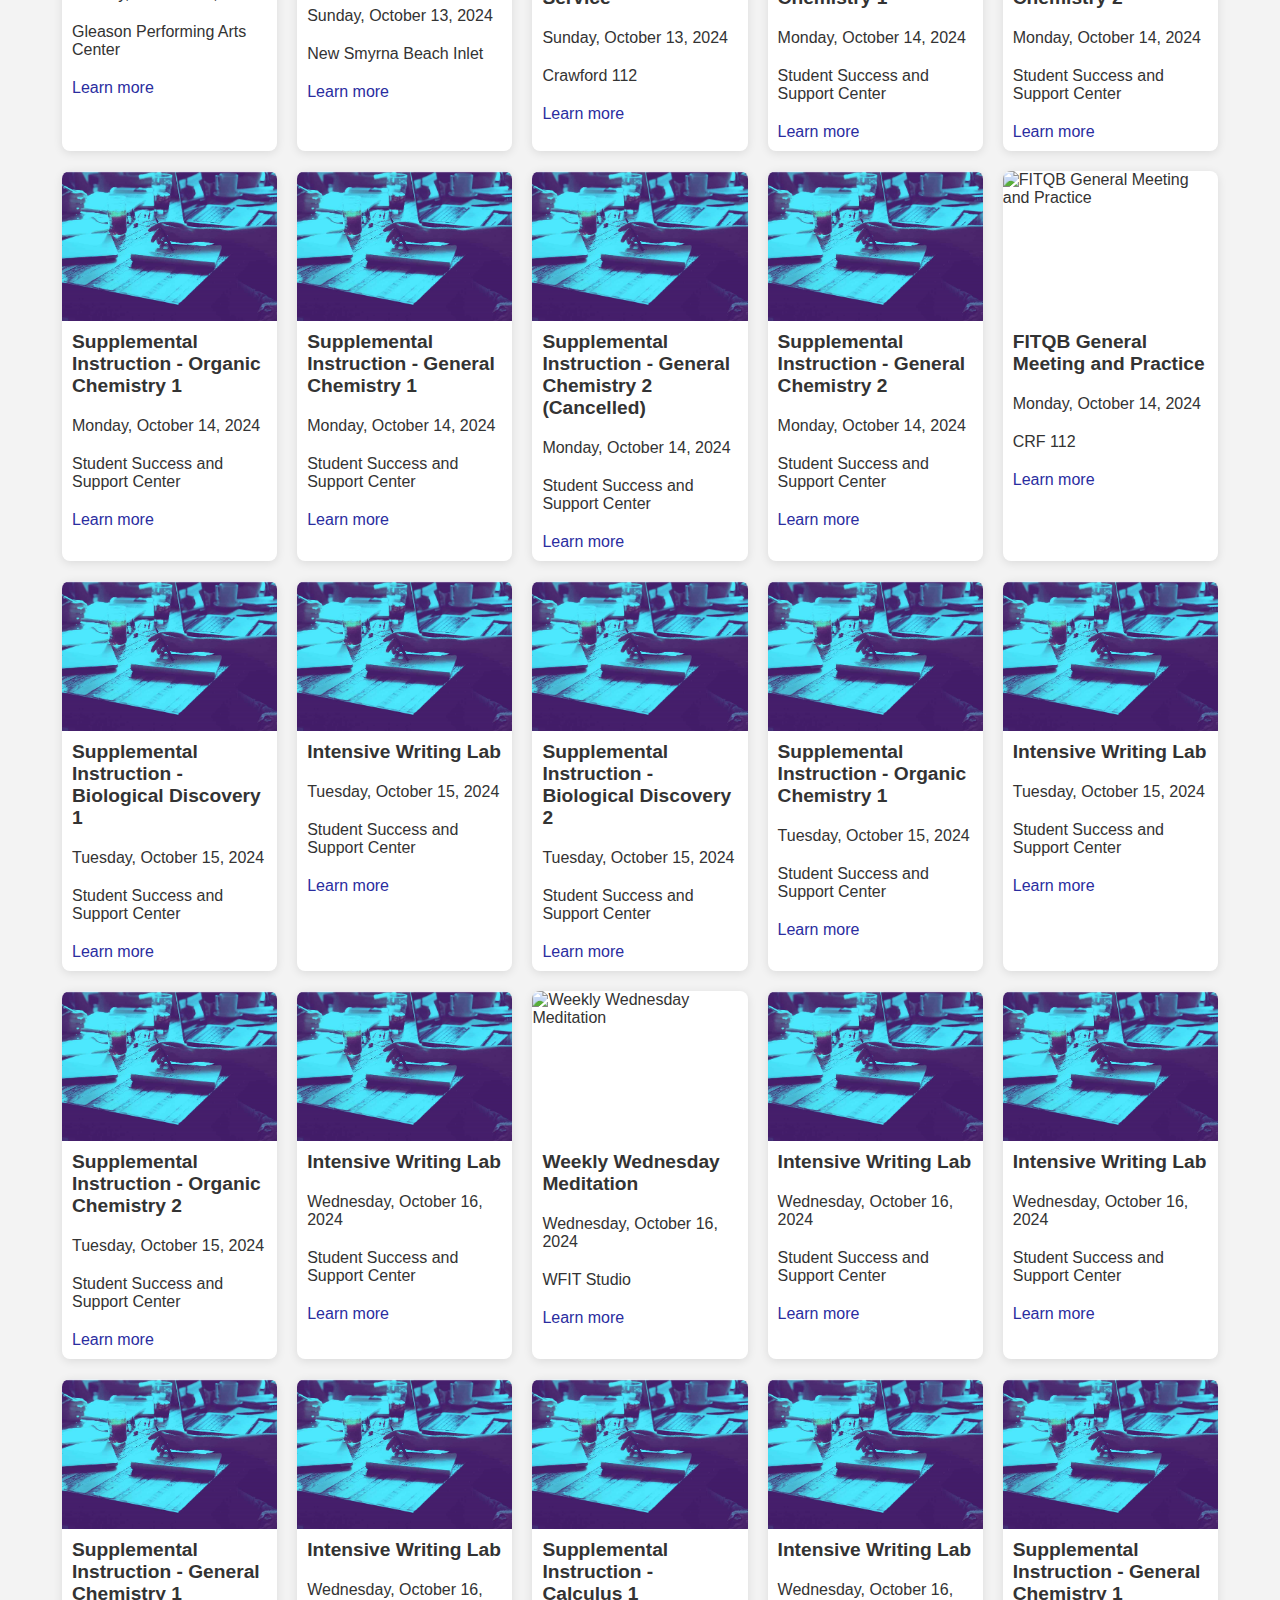
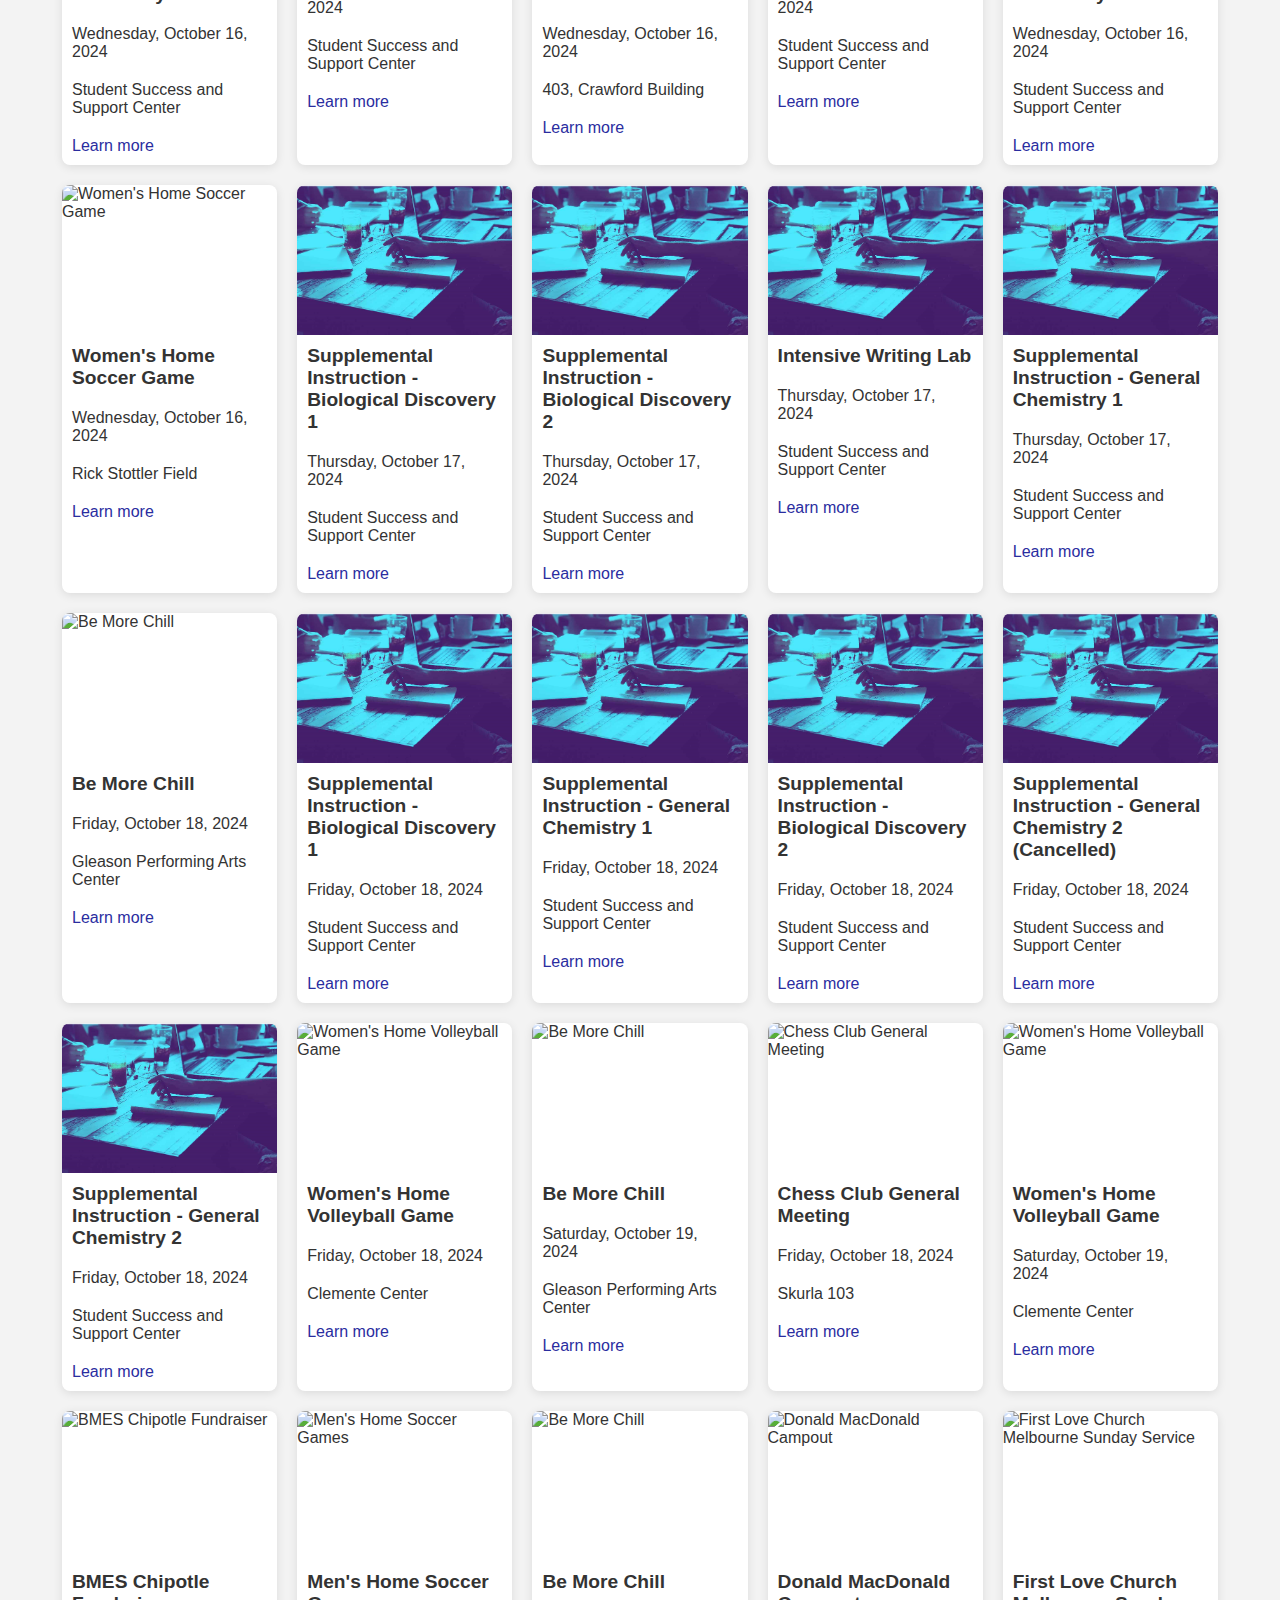
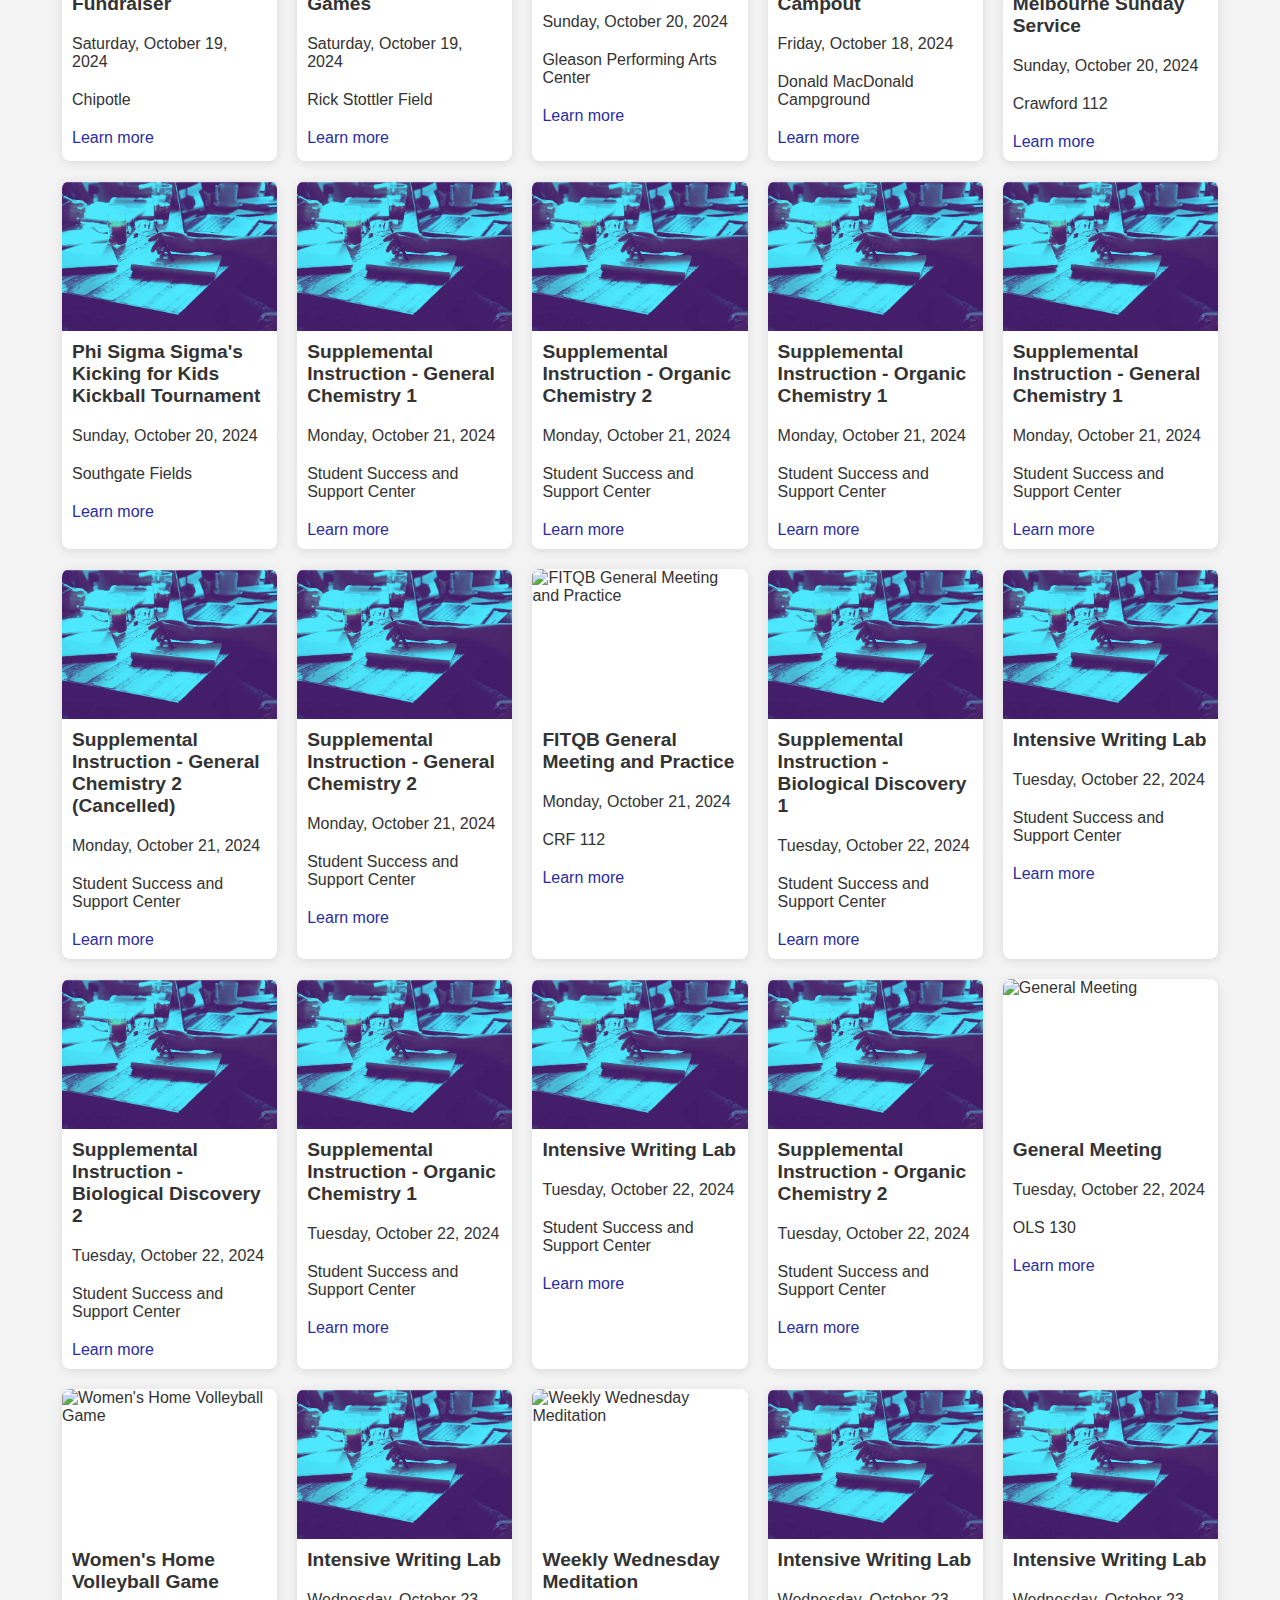
==== commit 12834fec: "fixed some css stuff" ====
--- a/index.html
+++ b/index.html
@@ -15,40 +15,42 @@
 <header>
   <h1>My Events Manager</h1>
   <p id="event-count">Showing: 0 events</p>
+
+  <!-- Filter Section -->
+  <div class="filter-section">
+    <div class="filter-group">
+      <label for="show-events">Show</label>
+      <select id="show-events">
+        <option value="all">All</option>
+        <!-- Other options if we want them-->
+      </select>
+    </div>
+
+    <!-- Title -->
+    <div class="filter-group">
+      <label for="filter-title">Title</label>
+      <input type="text" id="filter-title" placeholder="Enter Title">
+    </div>
+
+    <!-- Description -->
+    <div class="filter-group">
+      <label for="filter-description">Desc</label>
+      <input type="text" id="filter-description" placeholder="Enter Description">
+    </div>
+
+    <!-- Date -->
+    <div class="filter-group">
+      <label for="filter-date">Date</label>
+      <input type="text" id="filter-date" placeholder="Enter Date">
+    </div>
+
+    <!-- Submit and Clear -->
+    <button id="apply-filters">Submit</button>
+    <button id="clear-filters">Clear Filters</button>
+  </div>
 </header>
 
-<!-- Filter Section -->
-<div class="filter-section">
-  <div class="filter-group">
-    <label for="show-events">Show</label>
-    <select id="show-events">
-      <option value="all">All</option>
-      <!-- Other options if we want them-->
-    </select>
-  </div>
 
-  <!-- Title -->
-  <div class="filter-group">
-    <label for="filter-title">Title</label>
-    <input type="text" id="filter-title" placeholder="Enter Title">
-  </div>
-
-  <!-- Description -->
-  <div class="filter-group">
-    <label for="filter-description">Desc</label>
-    <input type="text" id="filter-description" placeholder="Enter Description">
-  </div>
-
-  <!-- Date -->
-  <div class="filter-group">
-    <label for="filter-date">Date</label>
-    <input type="text" id="filter-date" placeholder="Enter Date">
-  </div>
-
-  <!-- Submit and Clear -->
-  <button id="apply-filters">Submit</button>
-  <button id="clear-filters">Clear Filters</button>
-</div>
 
 
 <!-- Main Container for Event Cards -->
--- a/css/style.css
+++ b/css/style.css
@@ -20,9 +20,9 @@
 }
 
 header {
-    background: linear-gradient(90deg, #2a2d9f, #6b2dbe);
-    padding: 20px;
-    text-align: center;
+    background: linear-gradient(to right, #0e1174, #c830aa);
+    padding: 0.5px 20px ;
+    text-align: left;
     color: white;
 }
 
@@ -117,7 +117,7 @@
 main {
     display: flex;
     flex-wrap: wrap;
-    justify-content: space-between;
+    justify-content: left;
     padding: 20px;
     width: 95%;
     max-width: 1400px;
@@ -163,7 +163,6 @@
 
 article .description {
     padding: 10px;
-    background-color: #f9f9f9;
     display: none;
 }
 
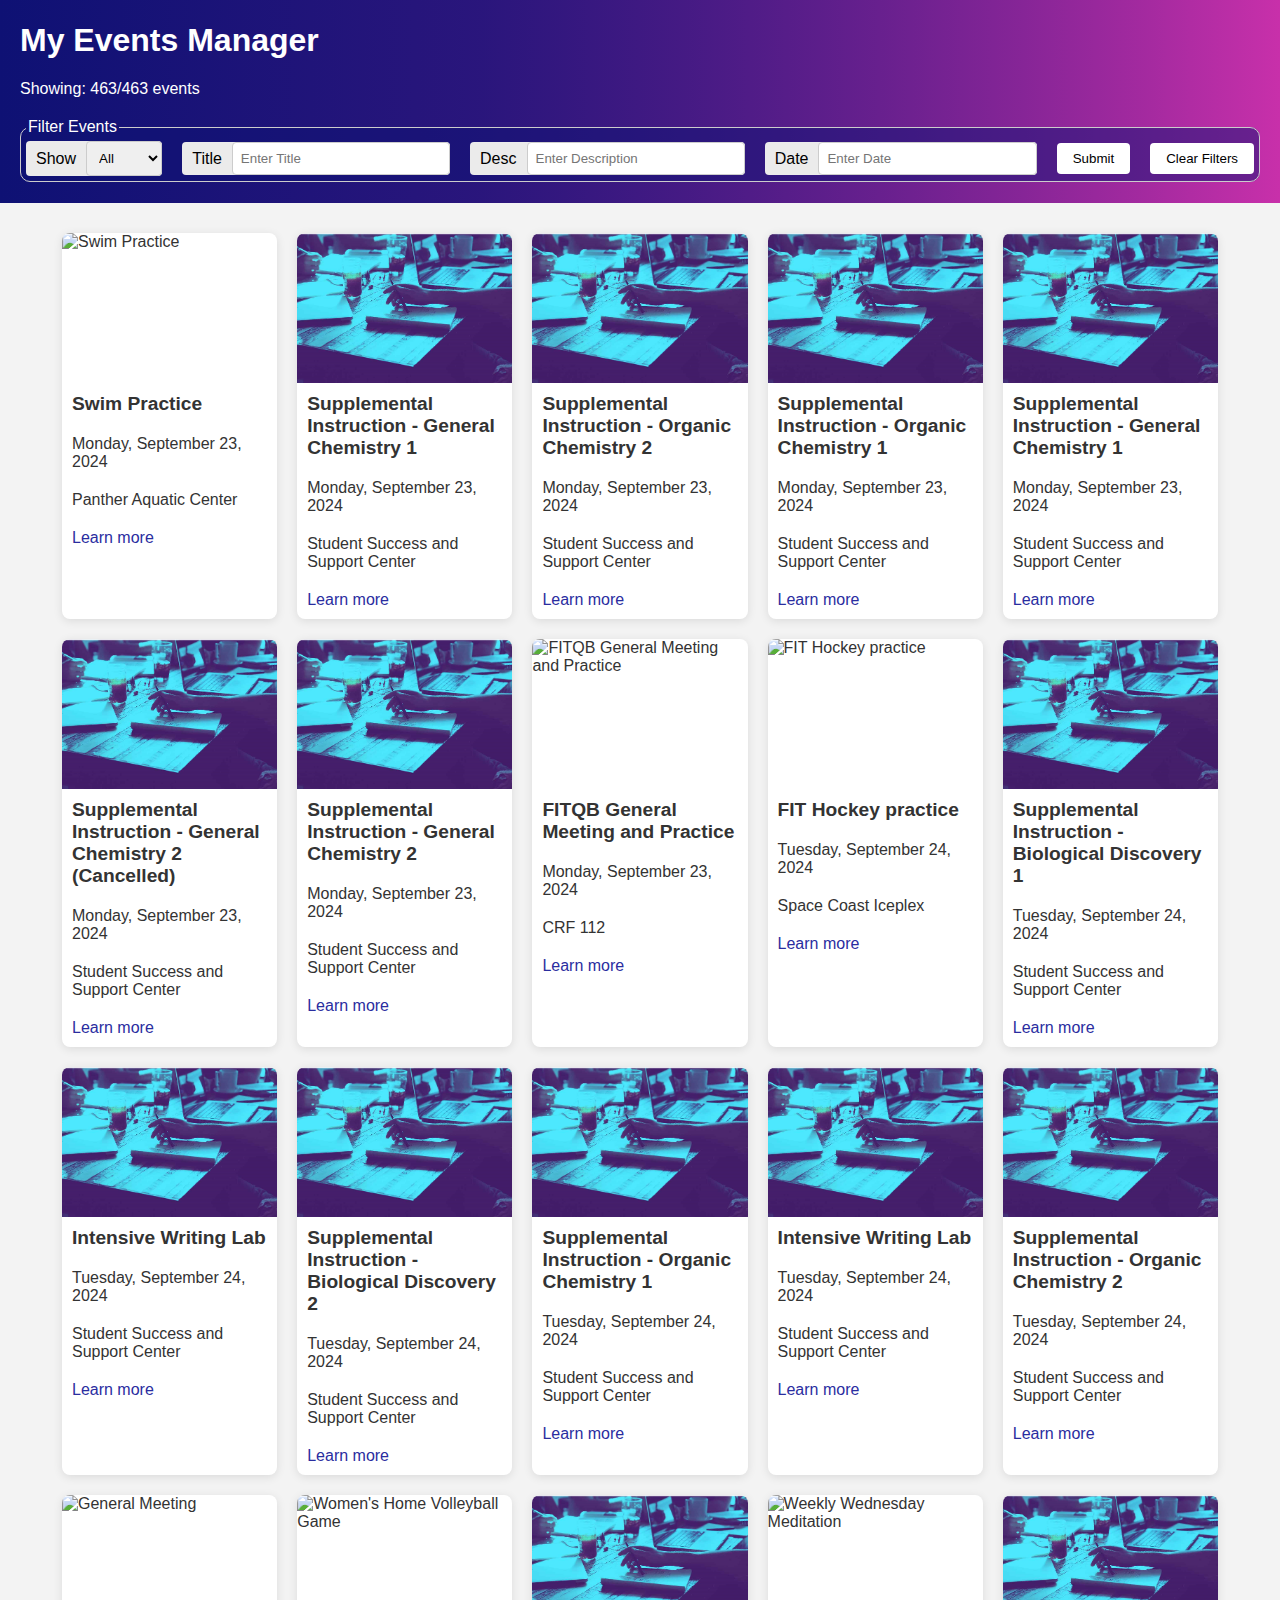
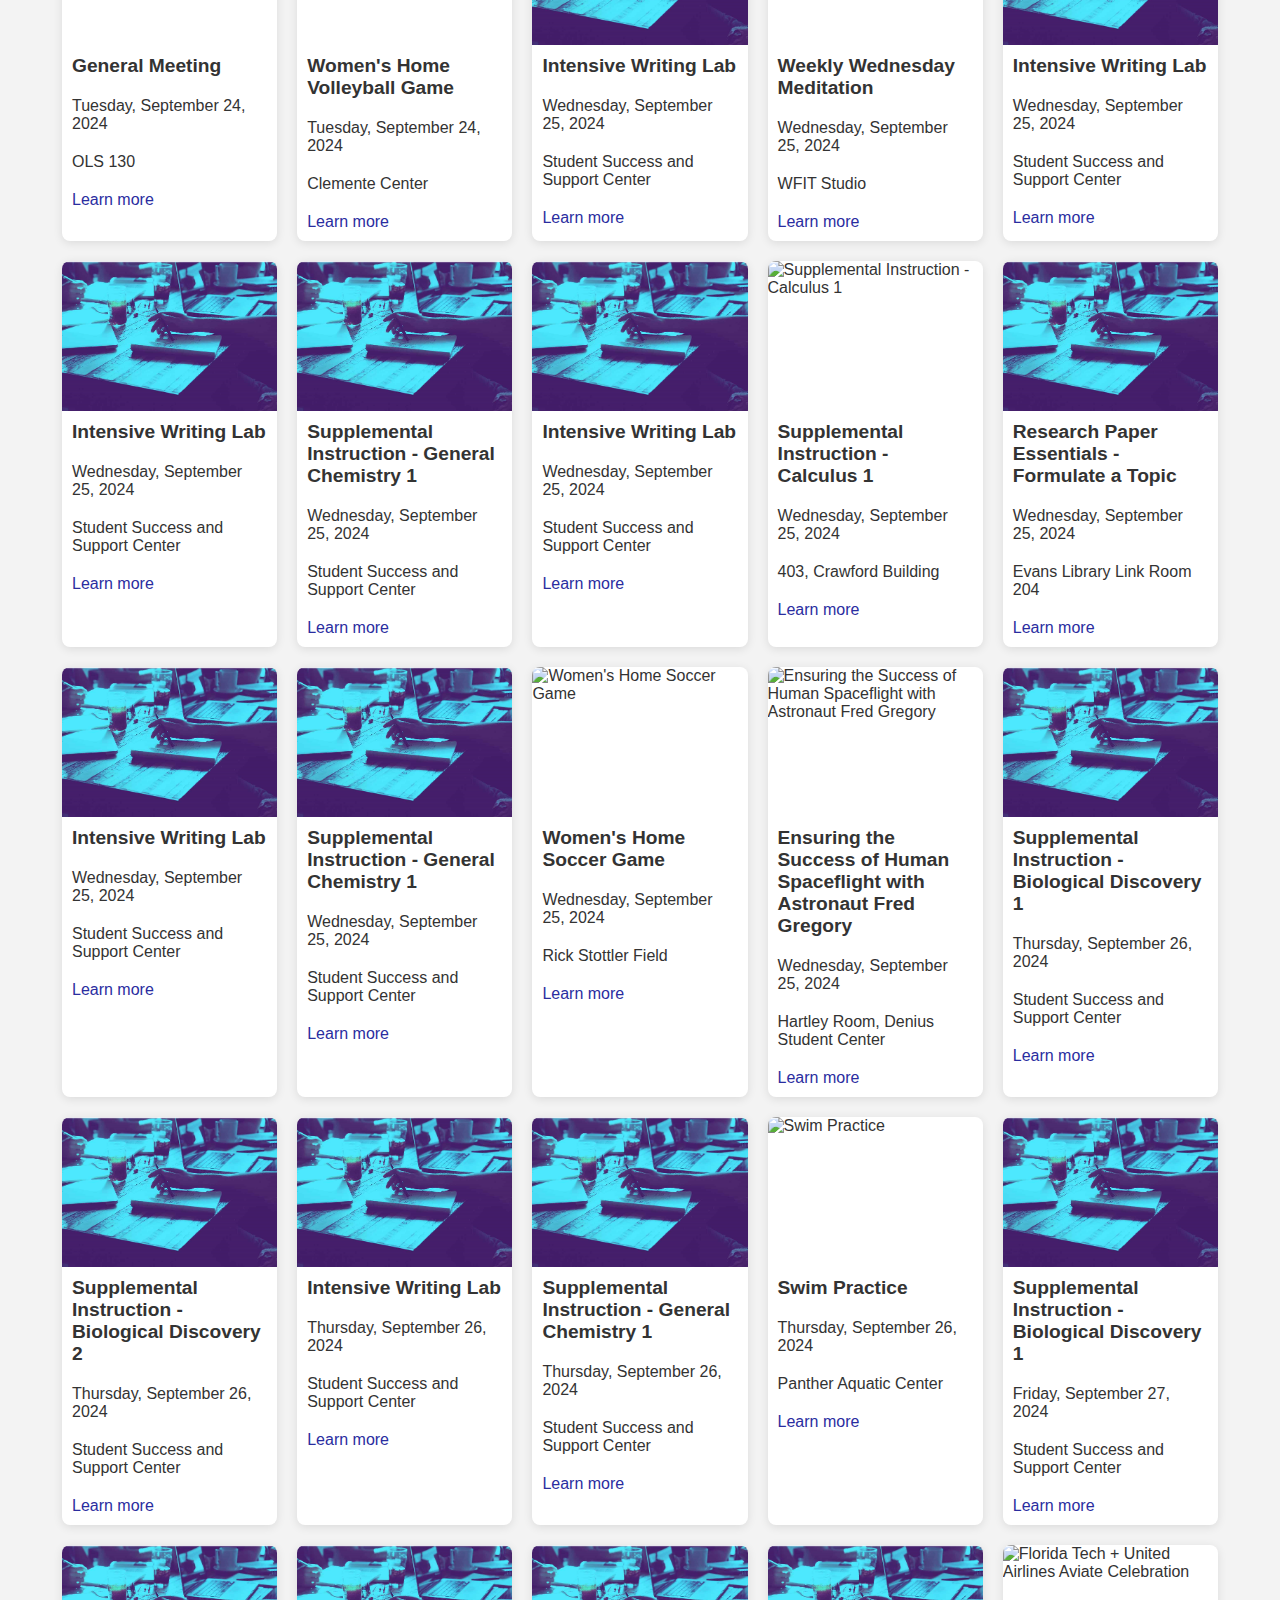
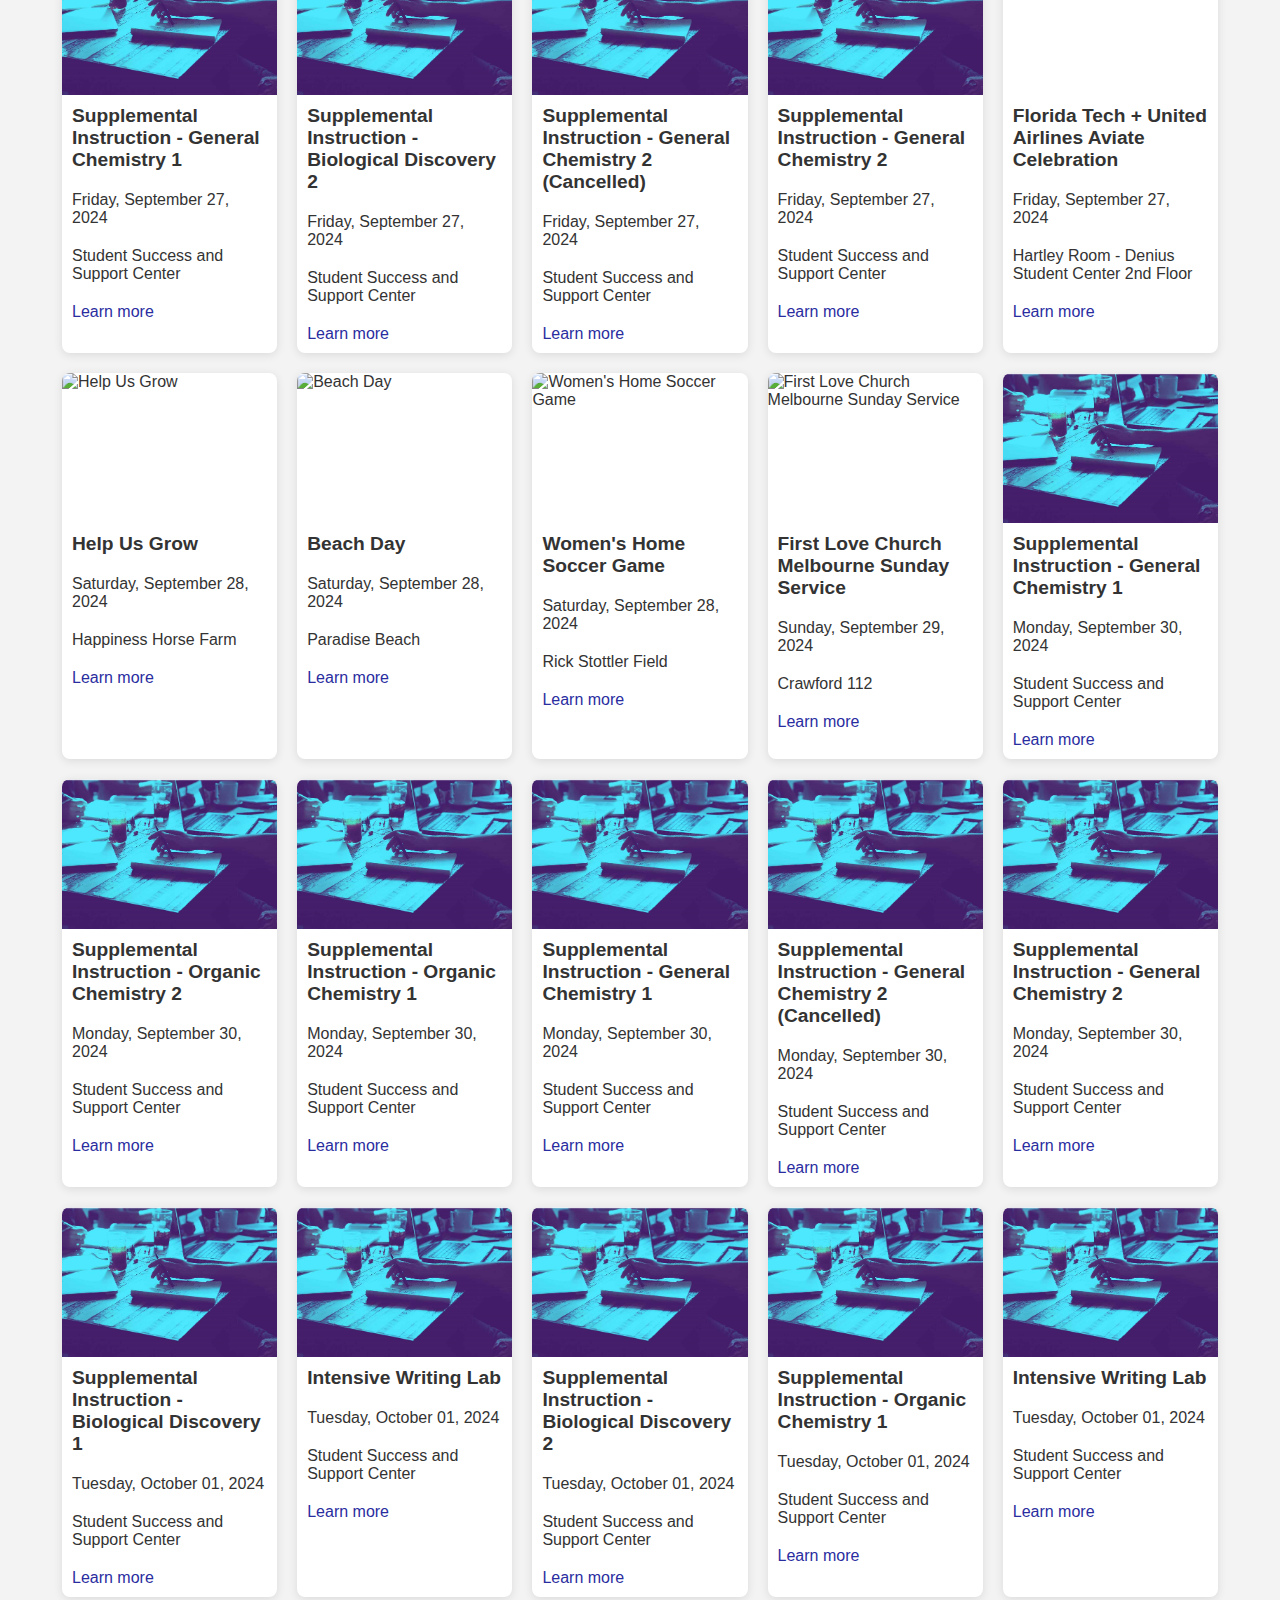
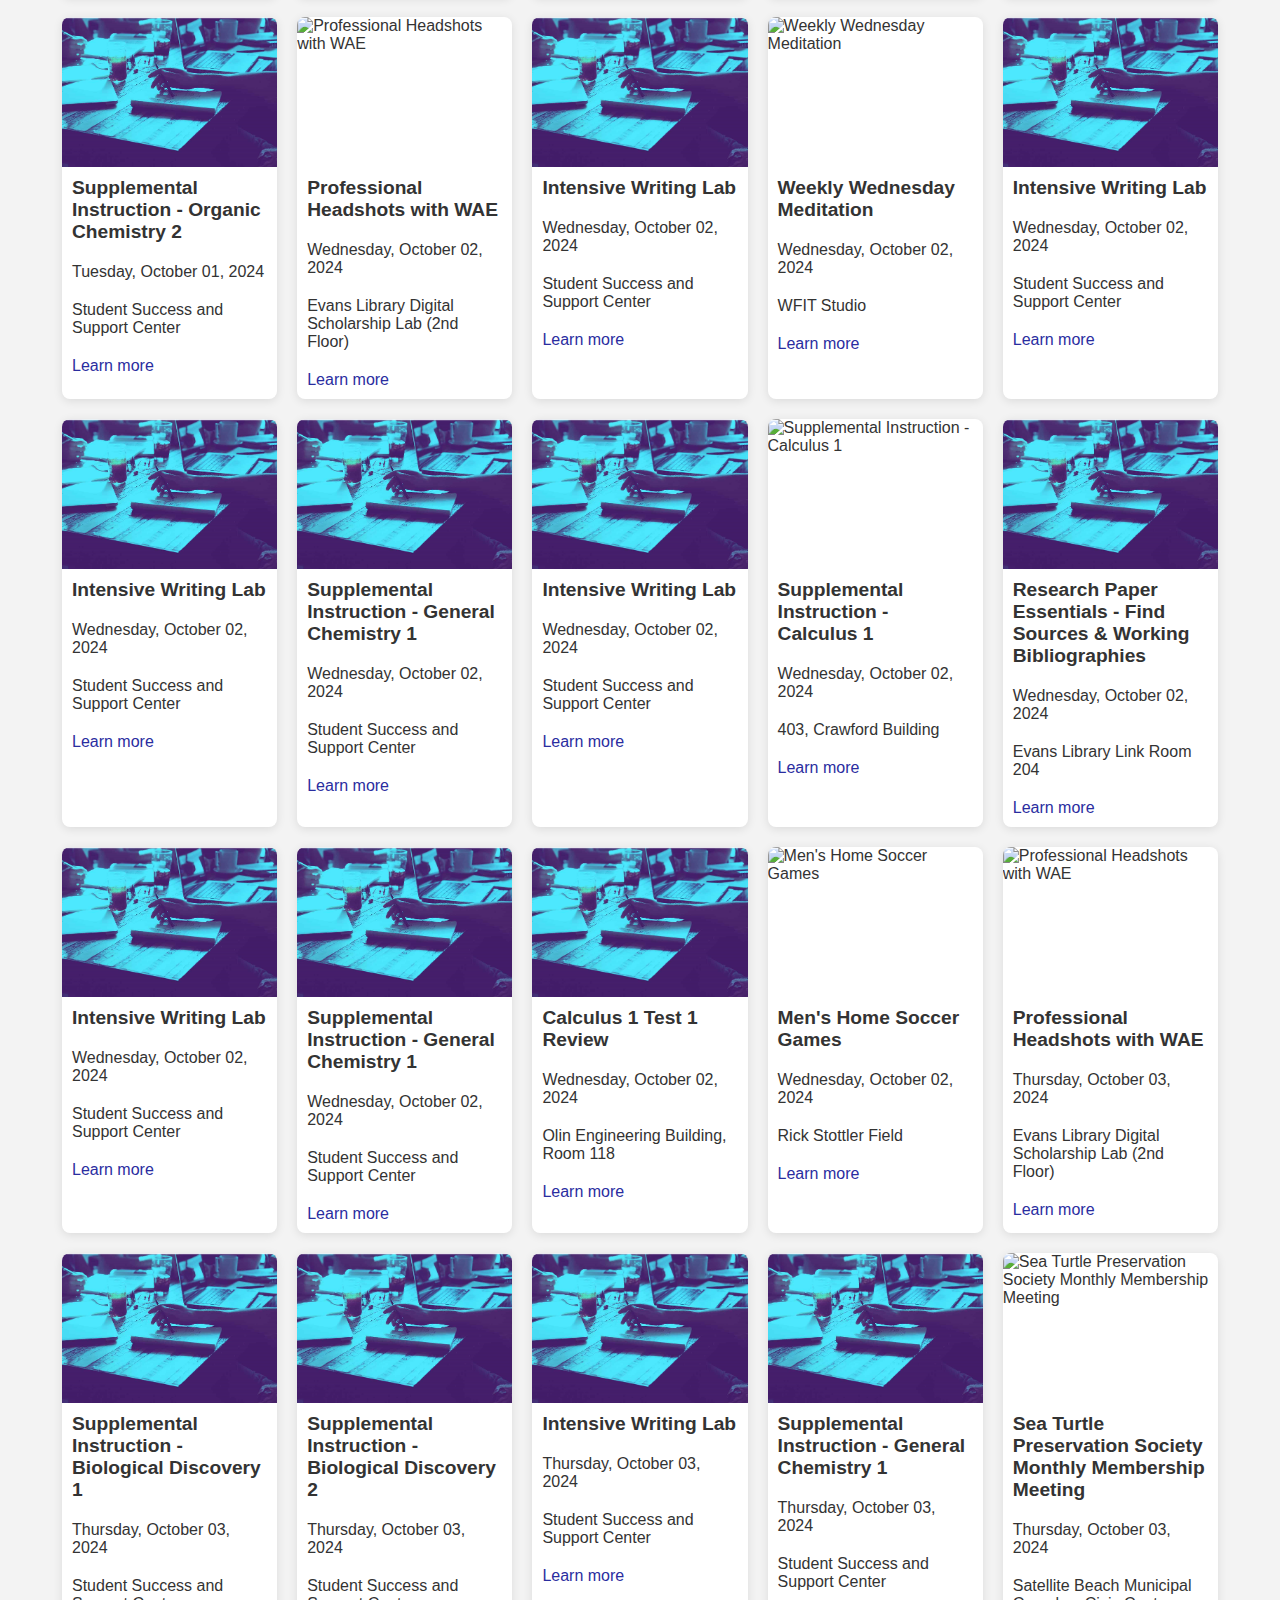
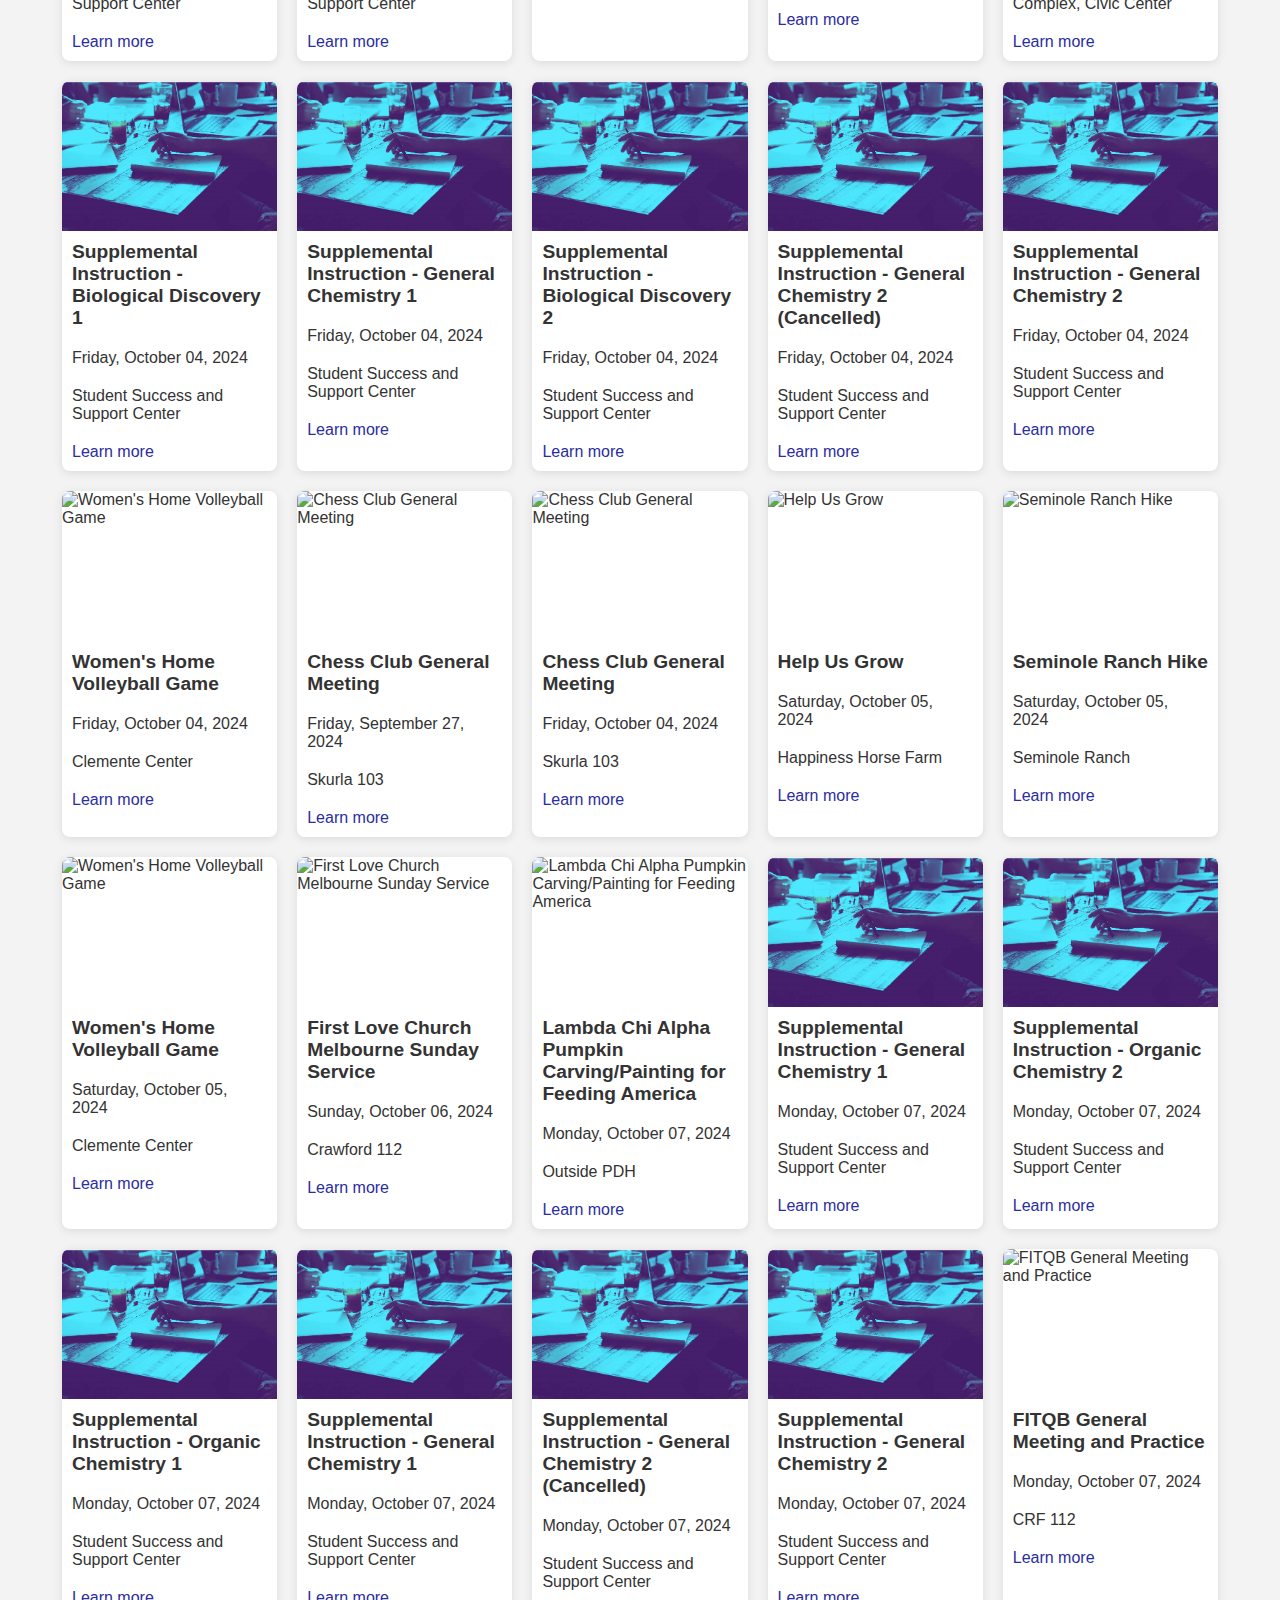
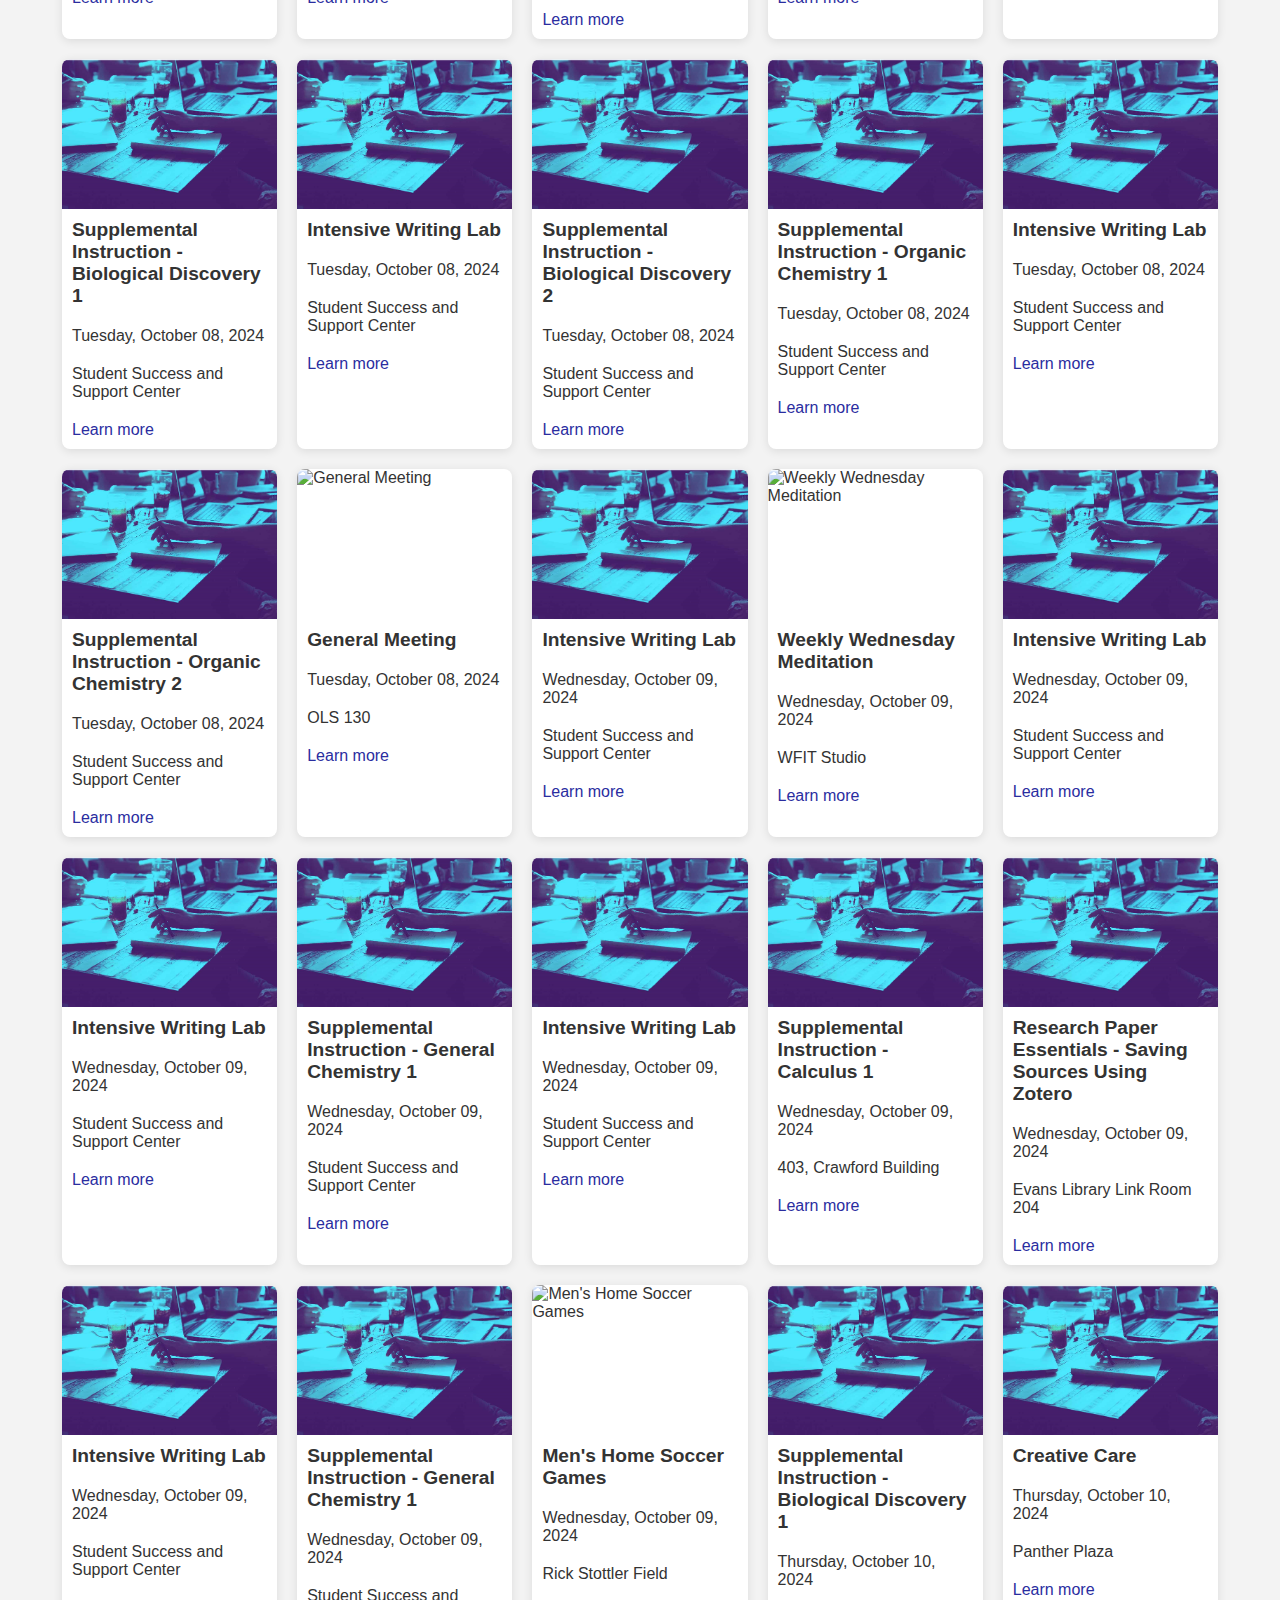
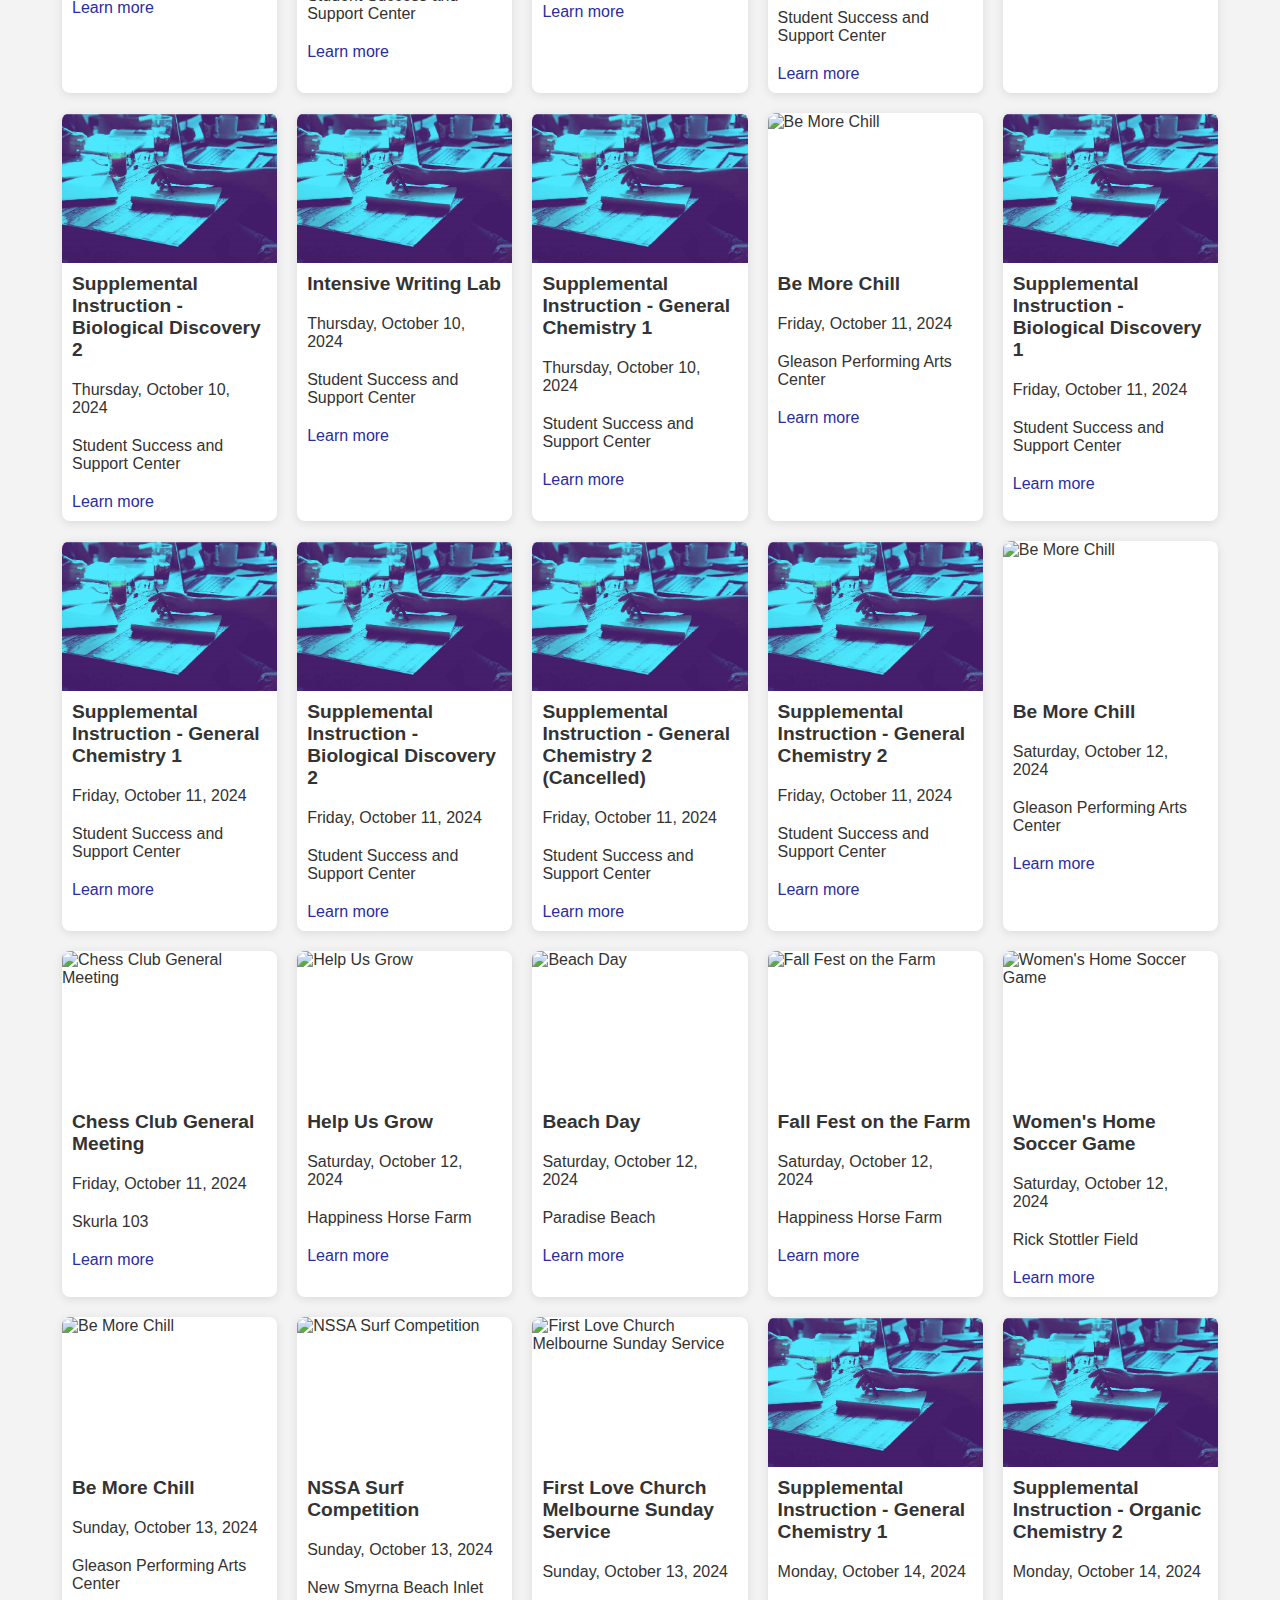
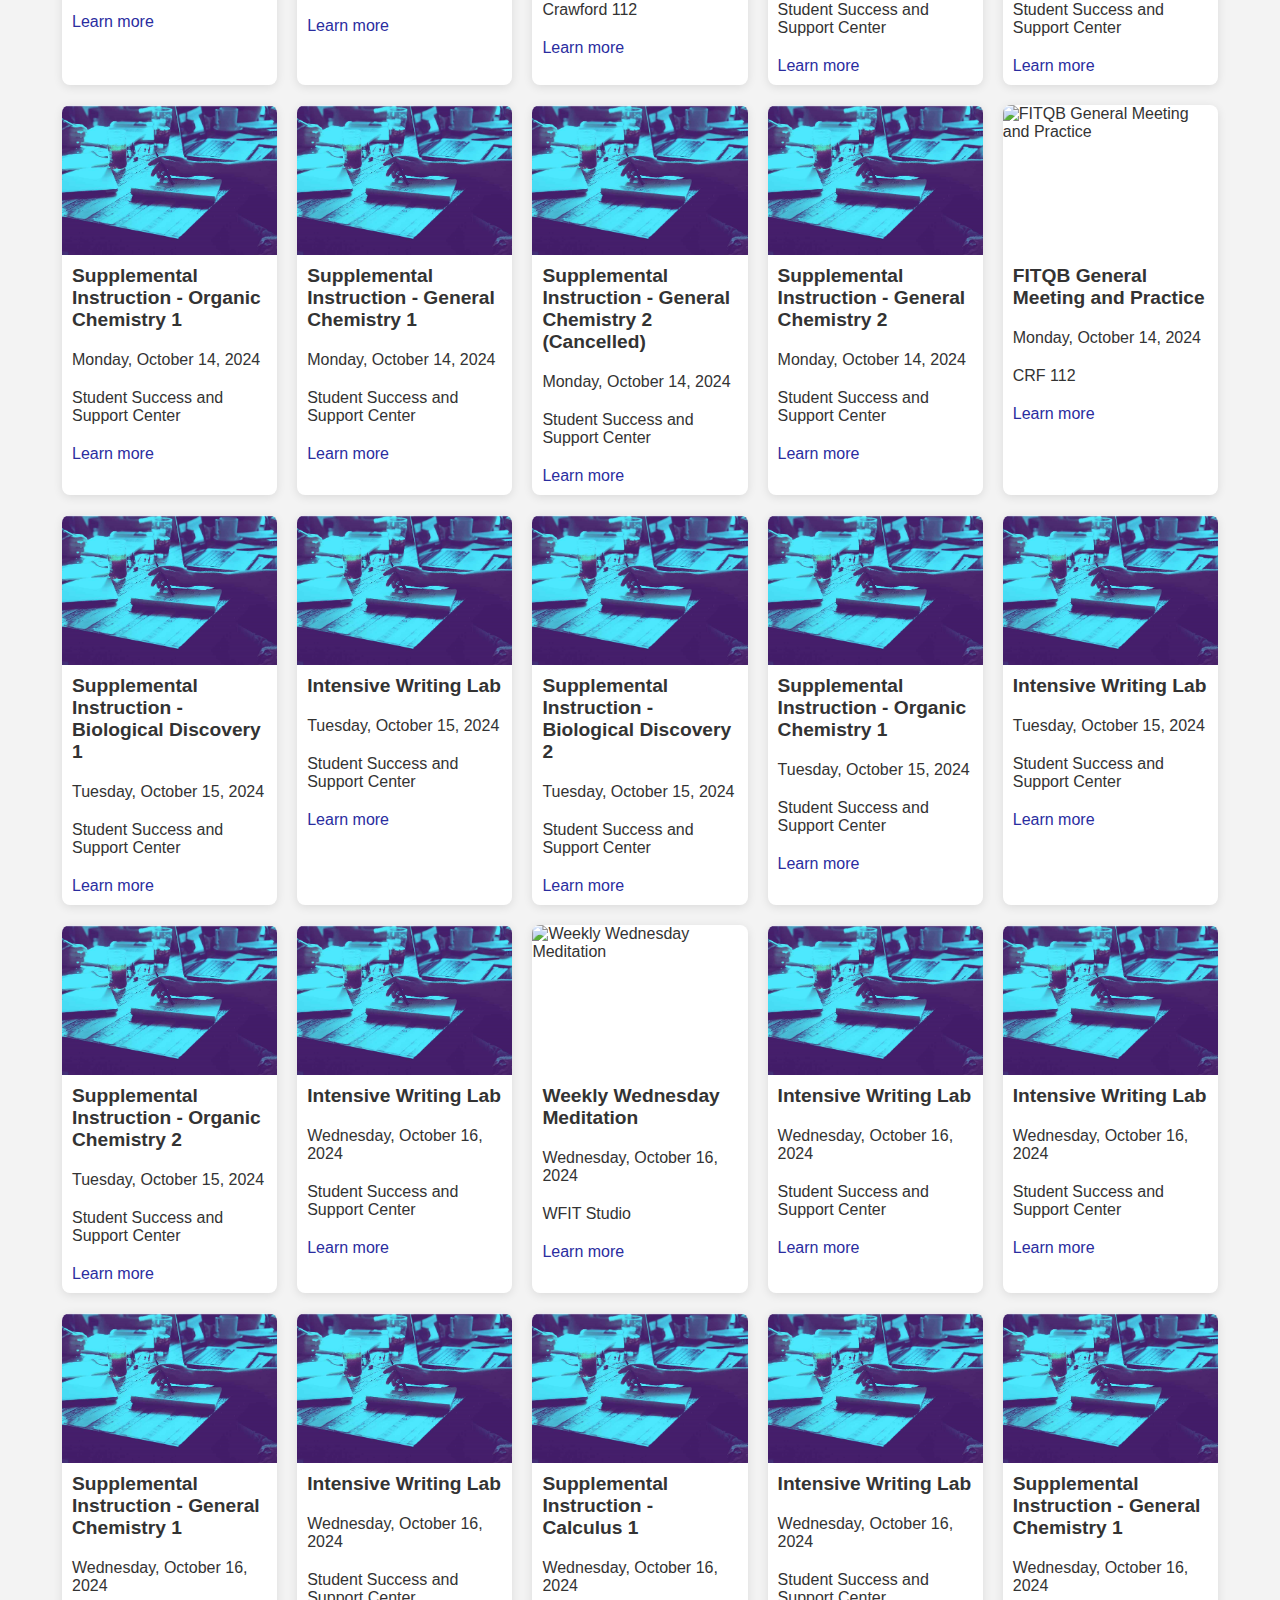
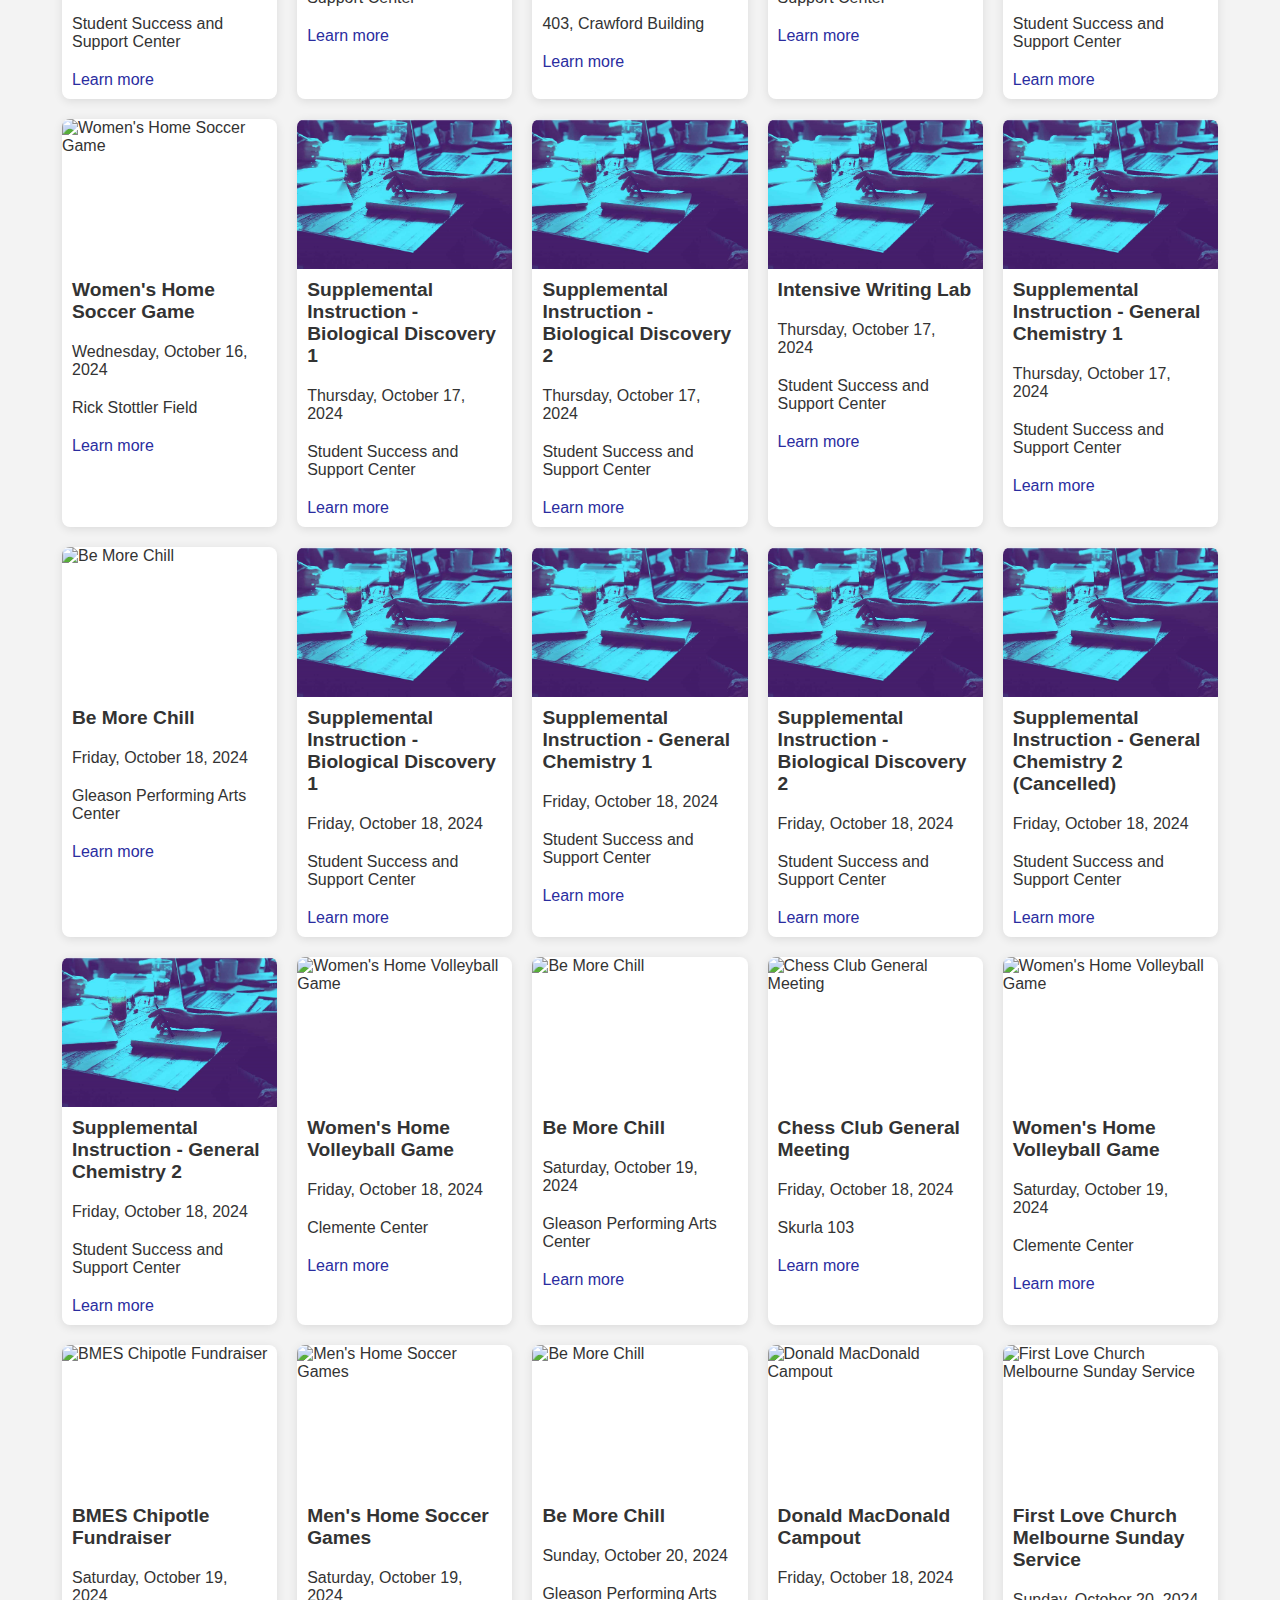
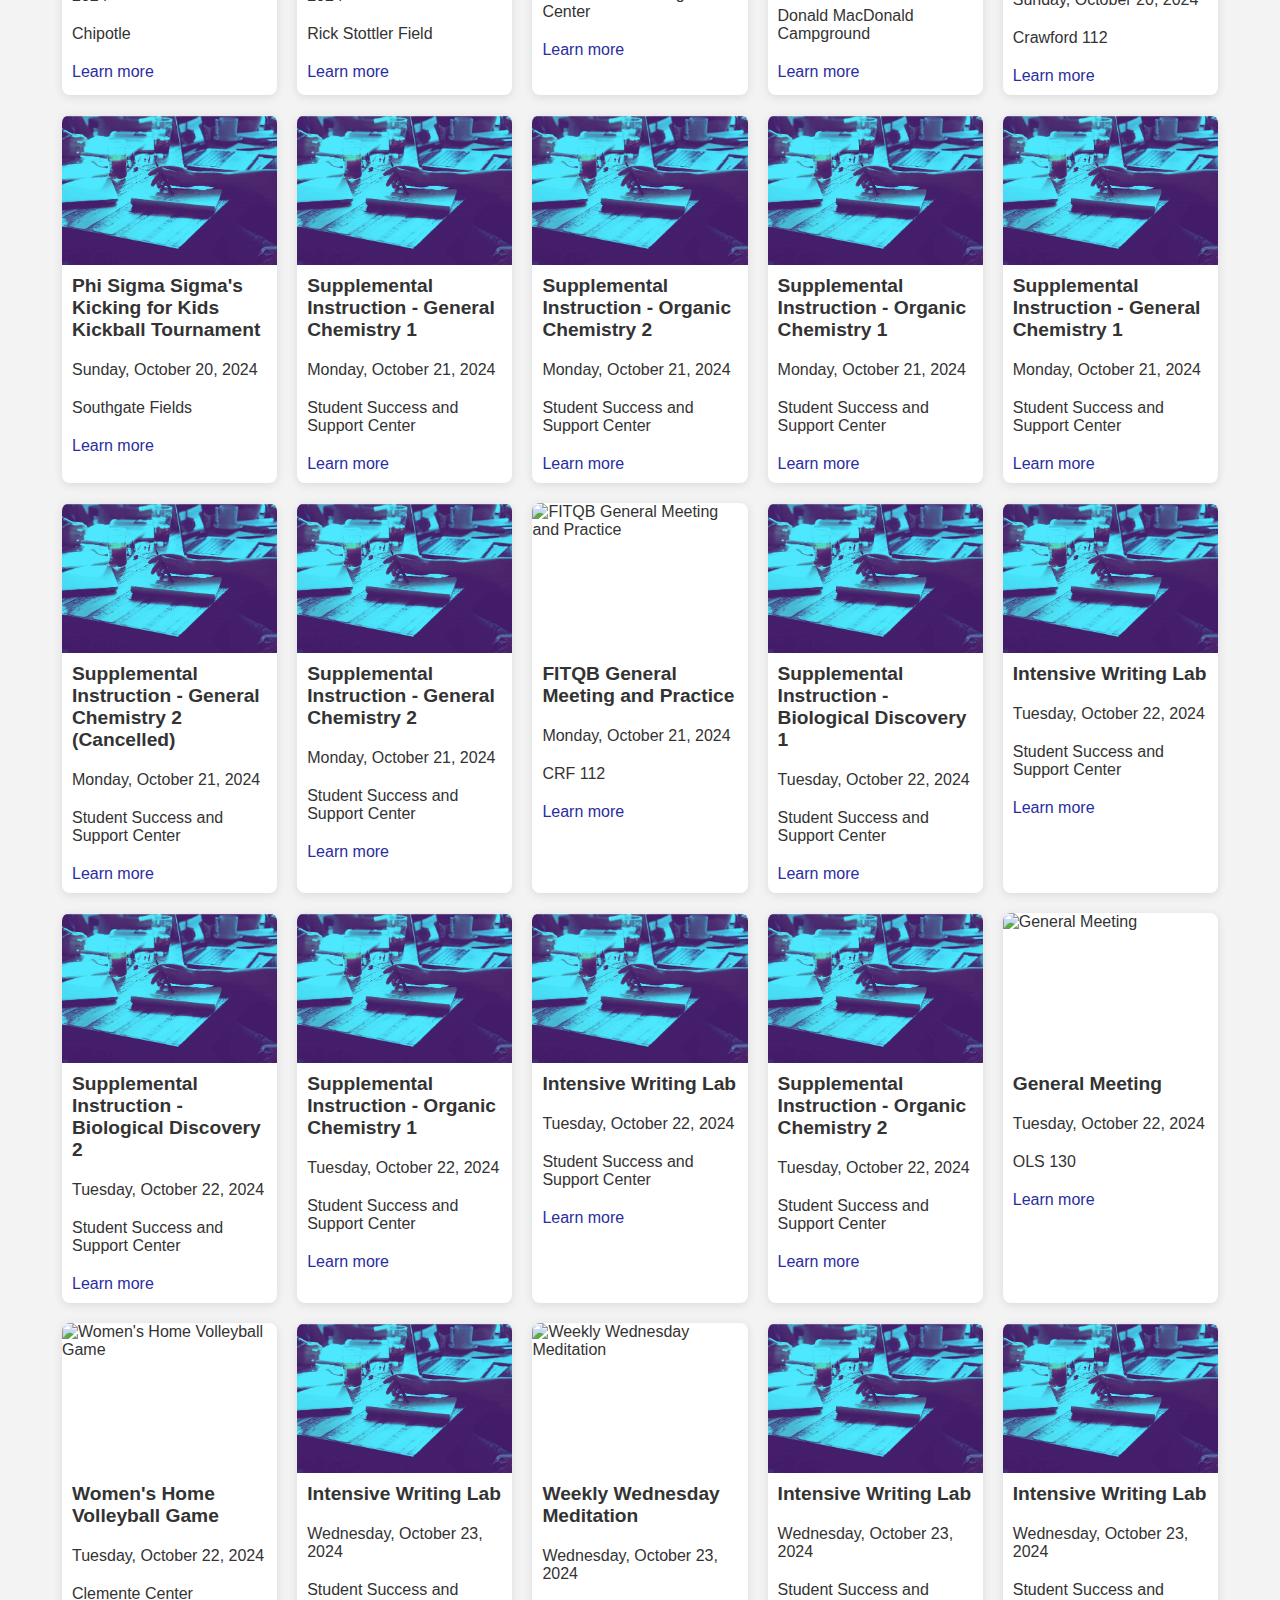
==== commit acf7a507: "fixed css filter style" ====
--- a/index.html
+++ b/index.html
@@ -17,7 +17,8 @@
   <p id="event-count">Showing: 0 events</p>
 
   <!-- Filter Section -->
-  <div class="filter-section">
+  <fieldset class="filter-section">
+    <legend>Filter Events</legend>
     <div class="filter-group">
       <label for="show-events">Show</label>
       <select id="show-events">
@@ -47,7 +48,7 @@
     <!-- Submit and Clear -->
     <button id="apply-filters">Submit</button>
     <button id="clear-filters">Clear Filters</button>
-  </div>
+  </fieldset>
 </header>
 
 
--- a/css/style.css
+++ b/css/style.css
@@ -20,30 +20,32 @@
 }
 
 header {
-    background: linear-gradient(to right, #0e1174, #c830aa);
+    background: linear-gradient(to right, #0e1174, 70% , #c830aa);
     padding: 0.5px 20px ;
     text-align: left;
     color: white;
 }
 
 #event-count {
-    font-size: 1.2em;
+    font-size: 1em;
 }
 
 /* Filter Section Styles */
 .filter-section {
-    background-color: #fff;
-    padding: 20px;
+    /* background-color: #fff; */
+    padding: 5px;
     display: flex;
     flex-wrap: wrap;
     gap: 20px;
     justify-content: flex-start;
     align-items: center;
-    border-radius: 8px;
-    box-shadow: 0 4px 6px rgba(0, 0, 0, 0.1);
     margin: 20px auto;
-    width: 95%;
+    width: 100%;
     max-width: 1400px;
+    border: 1px solid #ccc;
+    border-radius: 10px;
+    background-color: rgba(14, 17, 116, 0.5);
+
 }
 
 /* Label and Input Group Styling */
@@ -54,11 +56,16 @@
     gap: 10px;
     flex: 1 1 auto;
     width: auto;
+    color: black;
+    background-color: rgb(235, 235, 235);
+    border: none;
+    border-radius: 4px;
 }
 
 .filter-group label {
-    min-width: 70px;
+    /* min-width: 70px; */
     text-align: left;
+    padding-left: 10px;
 }
 
 .filter-group select,
@@ -71,8 +78,8 @@
 
 .filter-section button {
     padding: 8px 16px;
-    background-color: #2a2d9f;
-    color: white;
+    background-color: white;
+    color: black;
     cursor: pointer;
     border: none;
     border-radius: 4px;
@@ -81,6 +88,7 @@
 .filter-section button:hover {
     background-color: #6b2dbe;
 }
+
 
 /* Mobile View */
 @media (max-width: 768px) {
@@ -108,9 +116,6 @@
         margin-bottom: 10px;
     }
 }
-
-
-
 
 
 /* Main Layout for Cards */
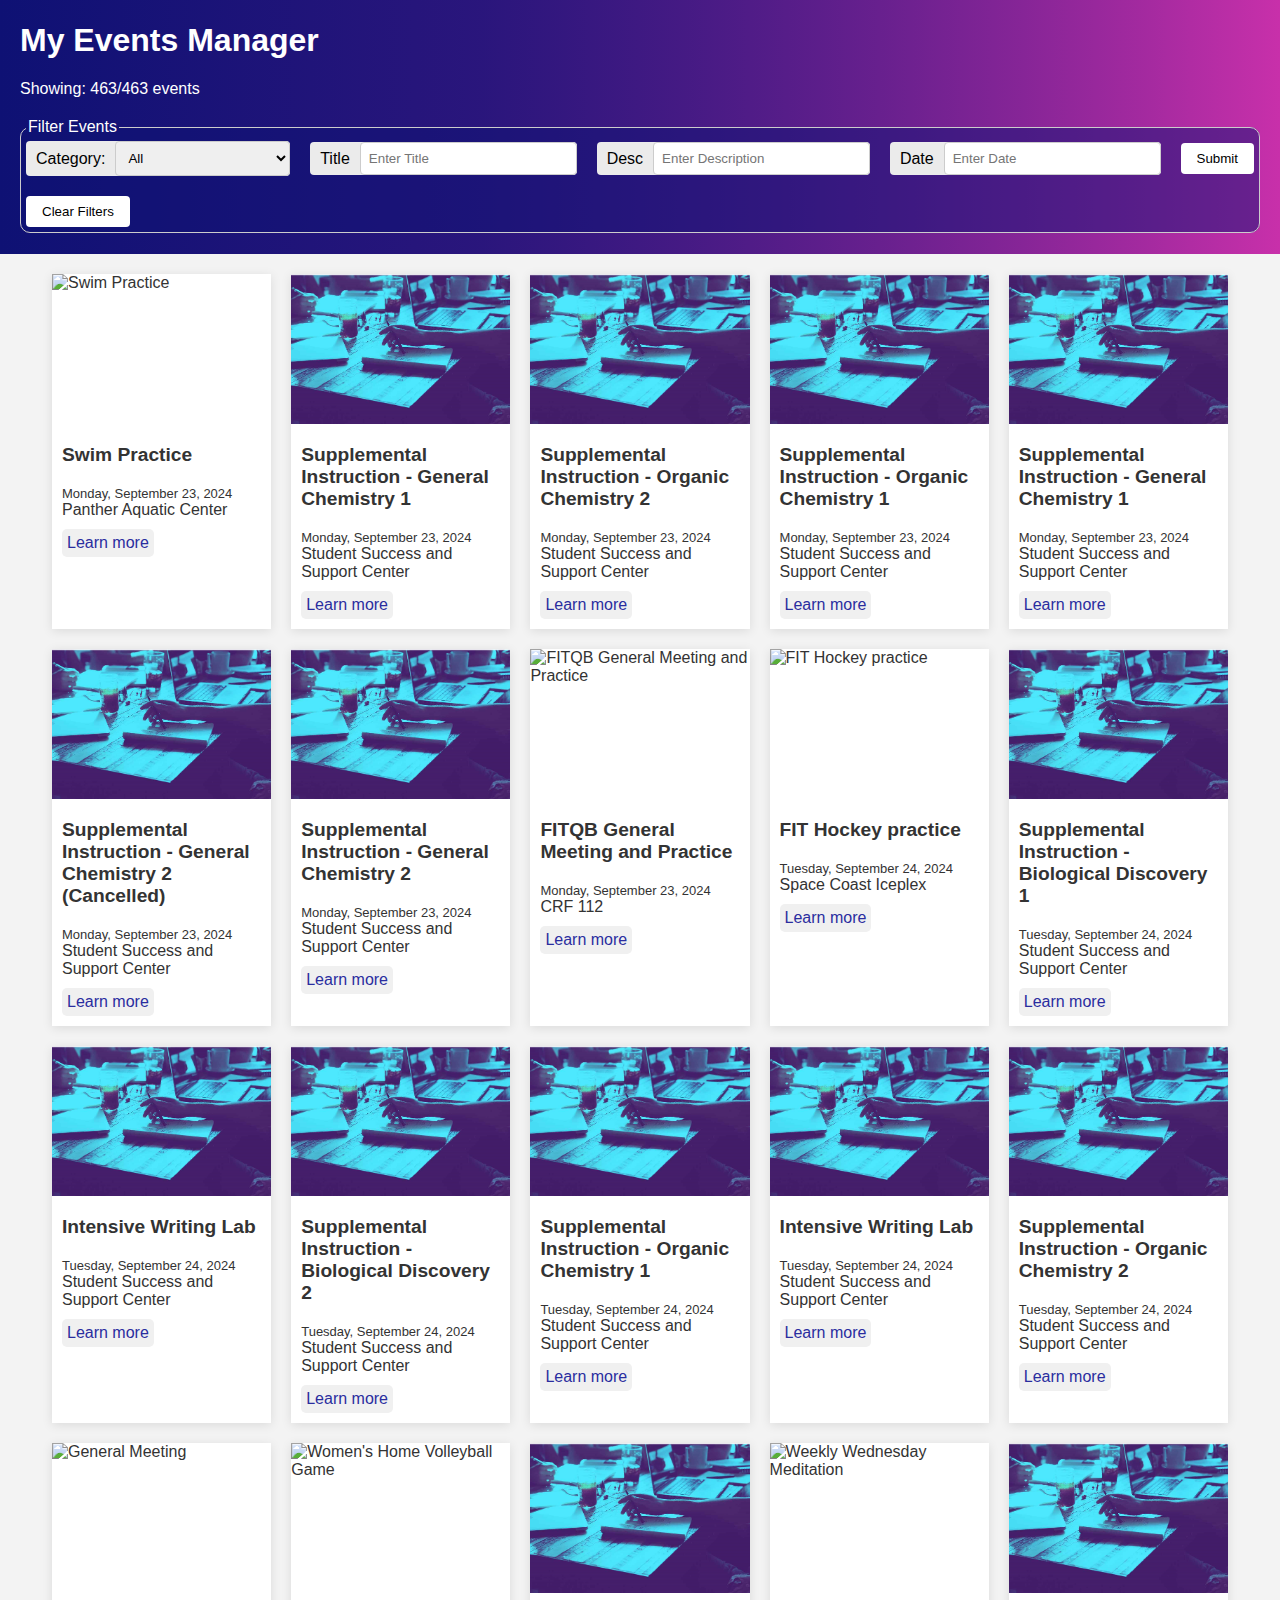
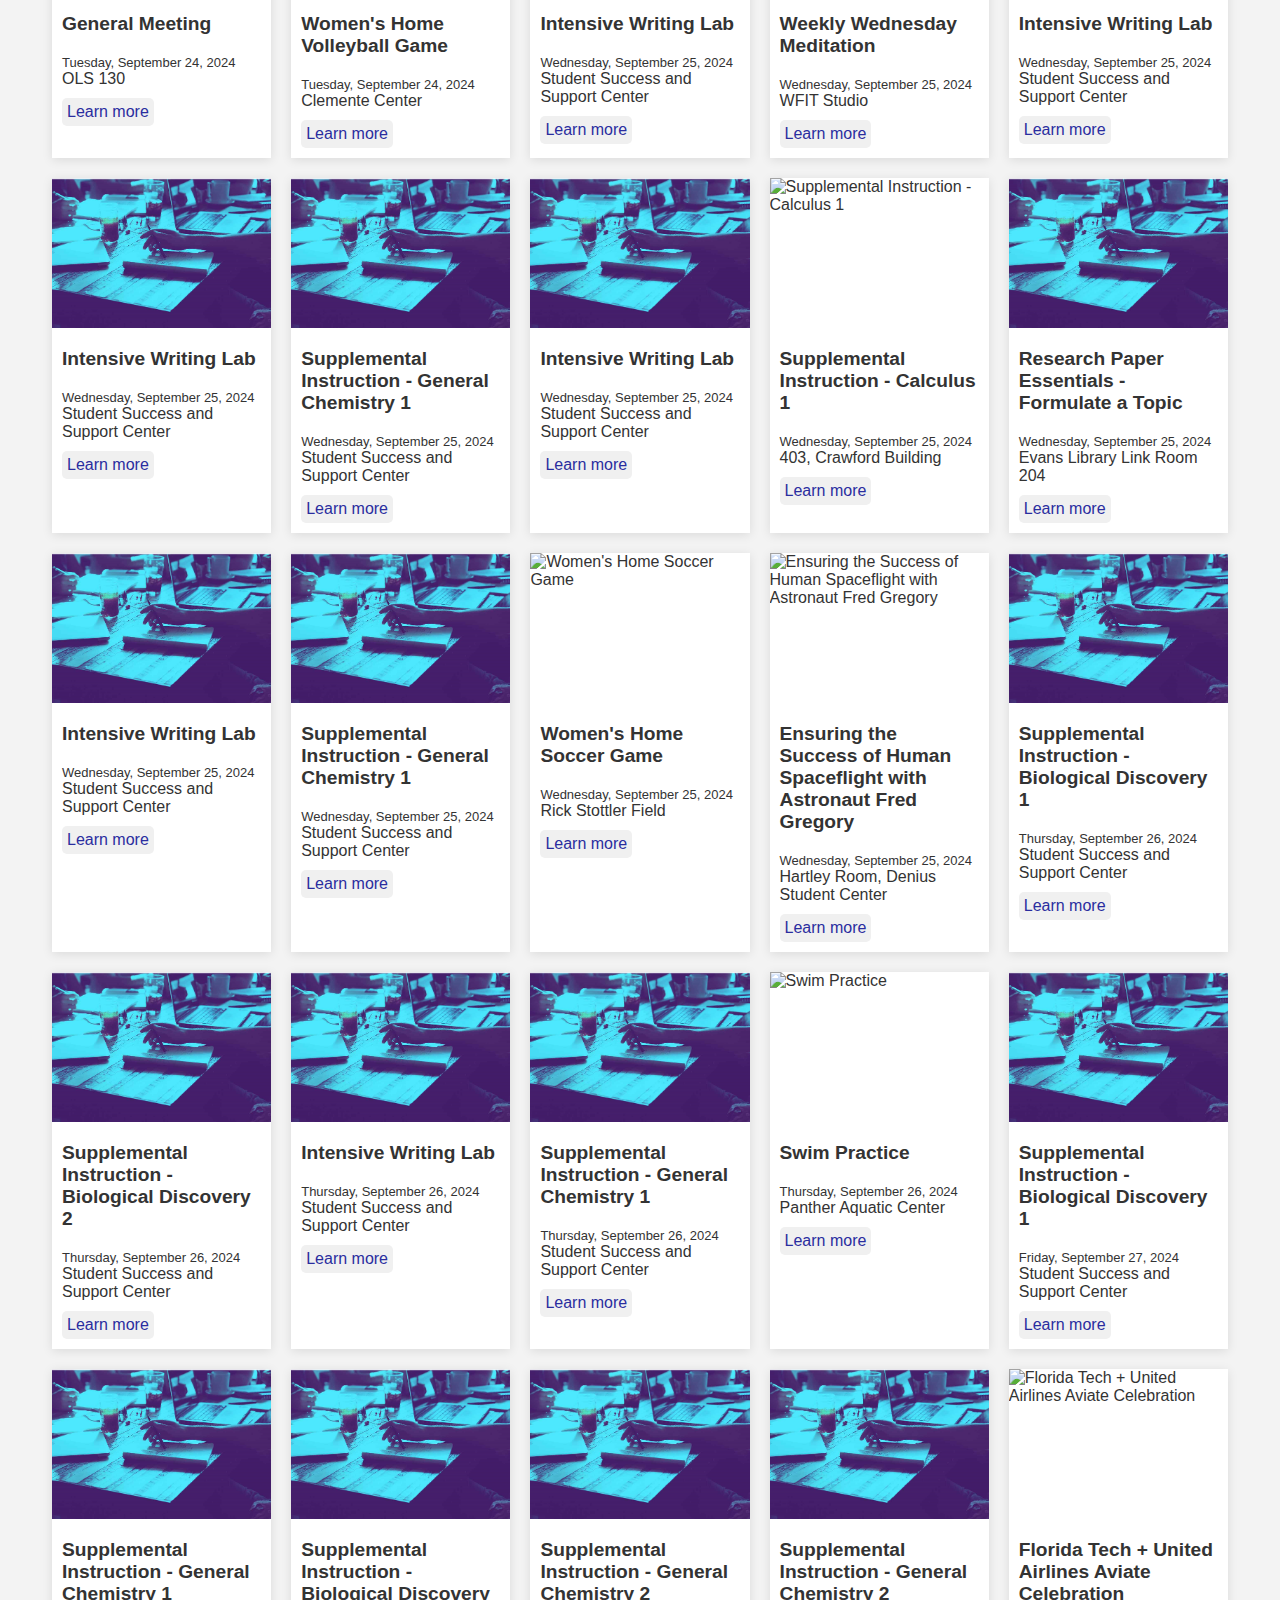
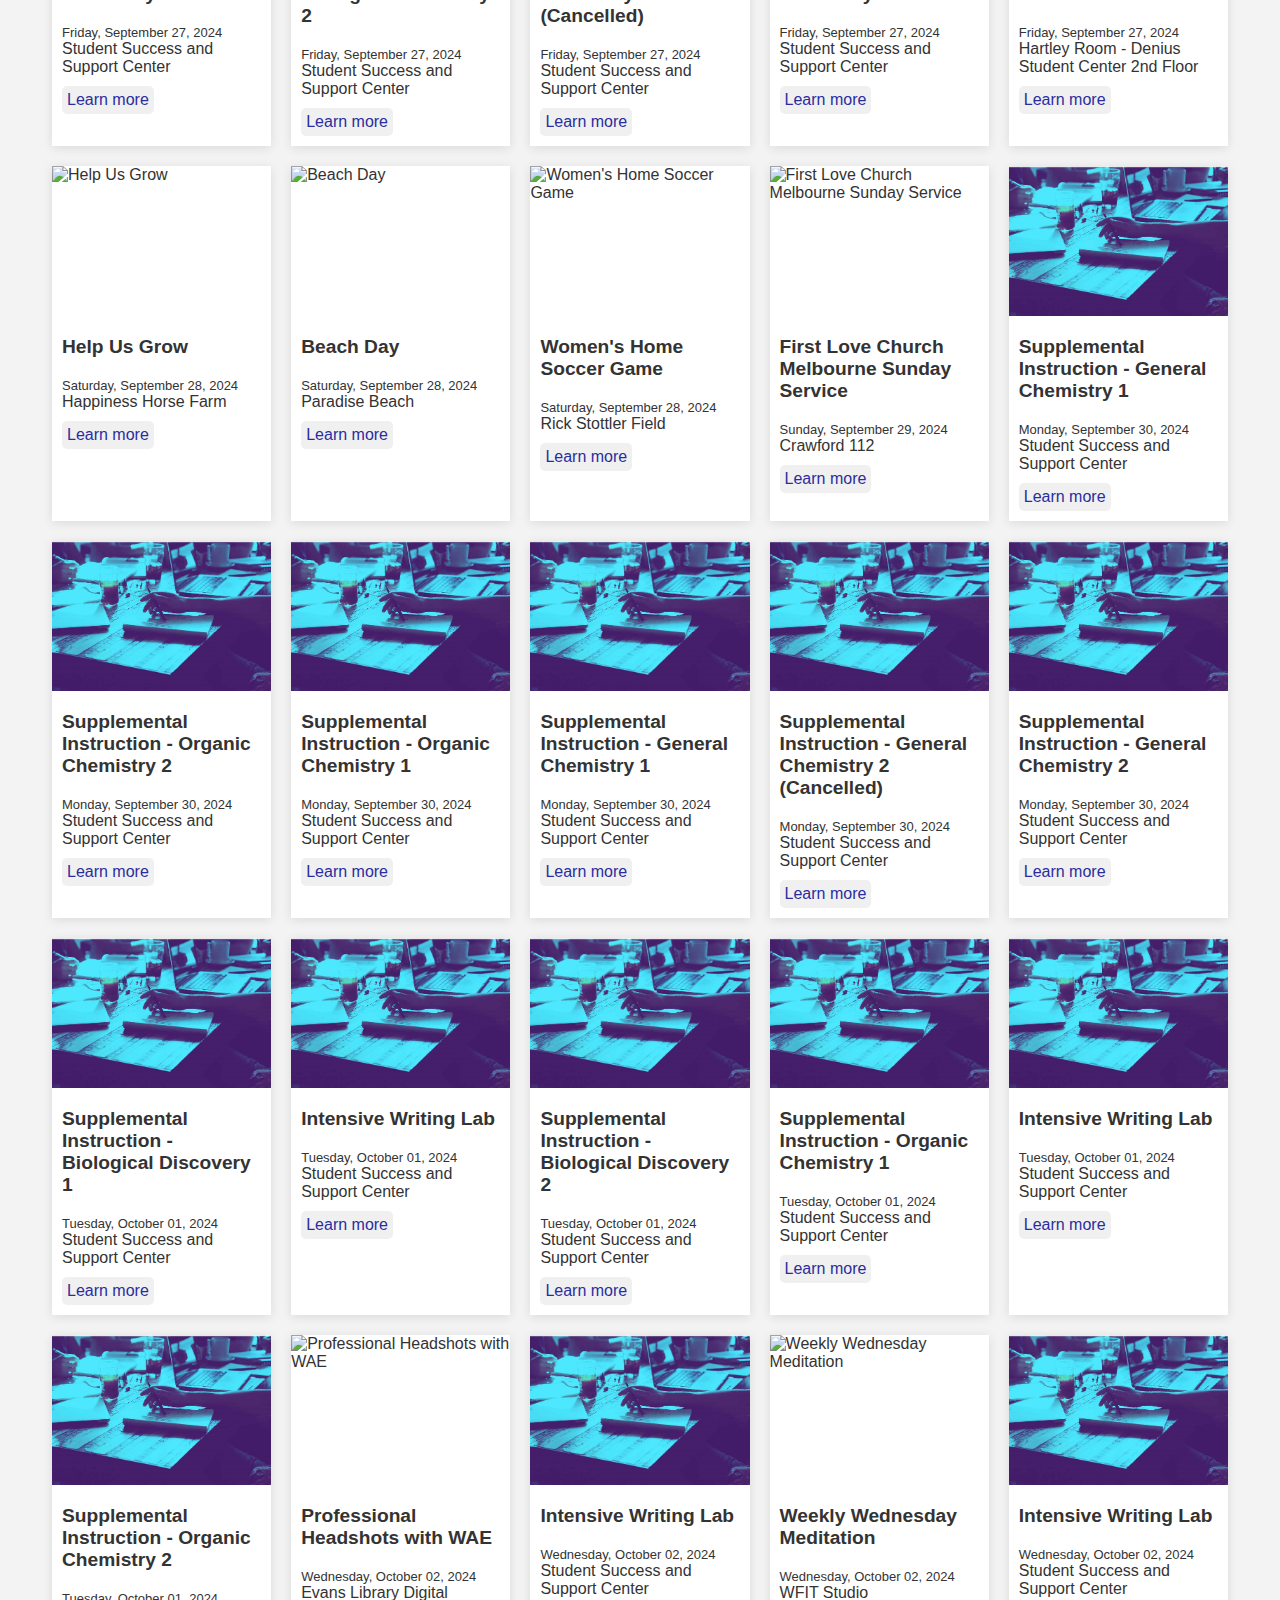
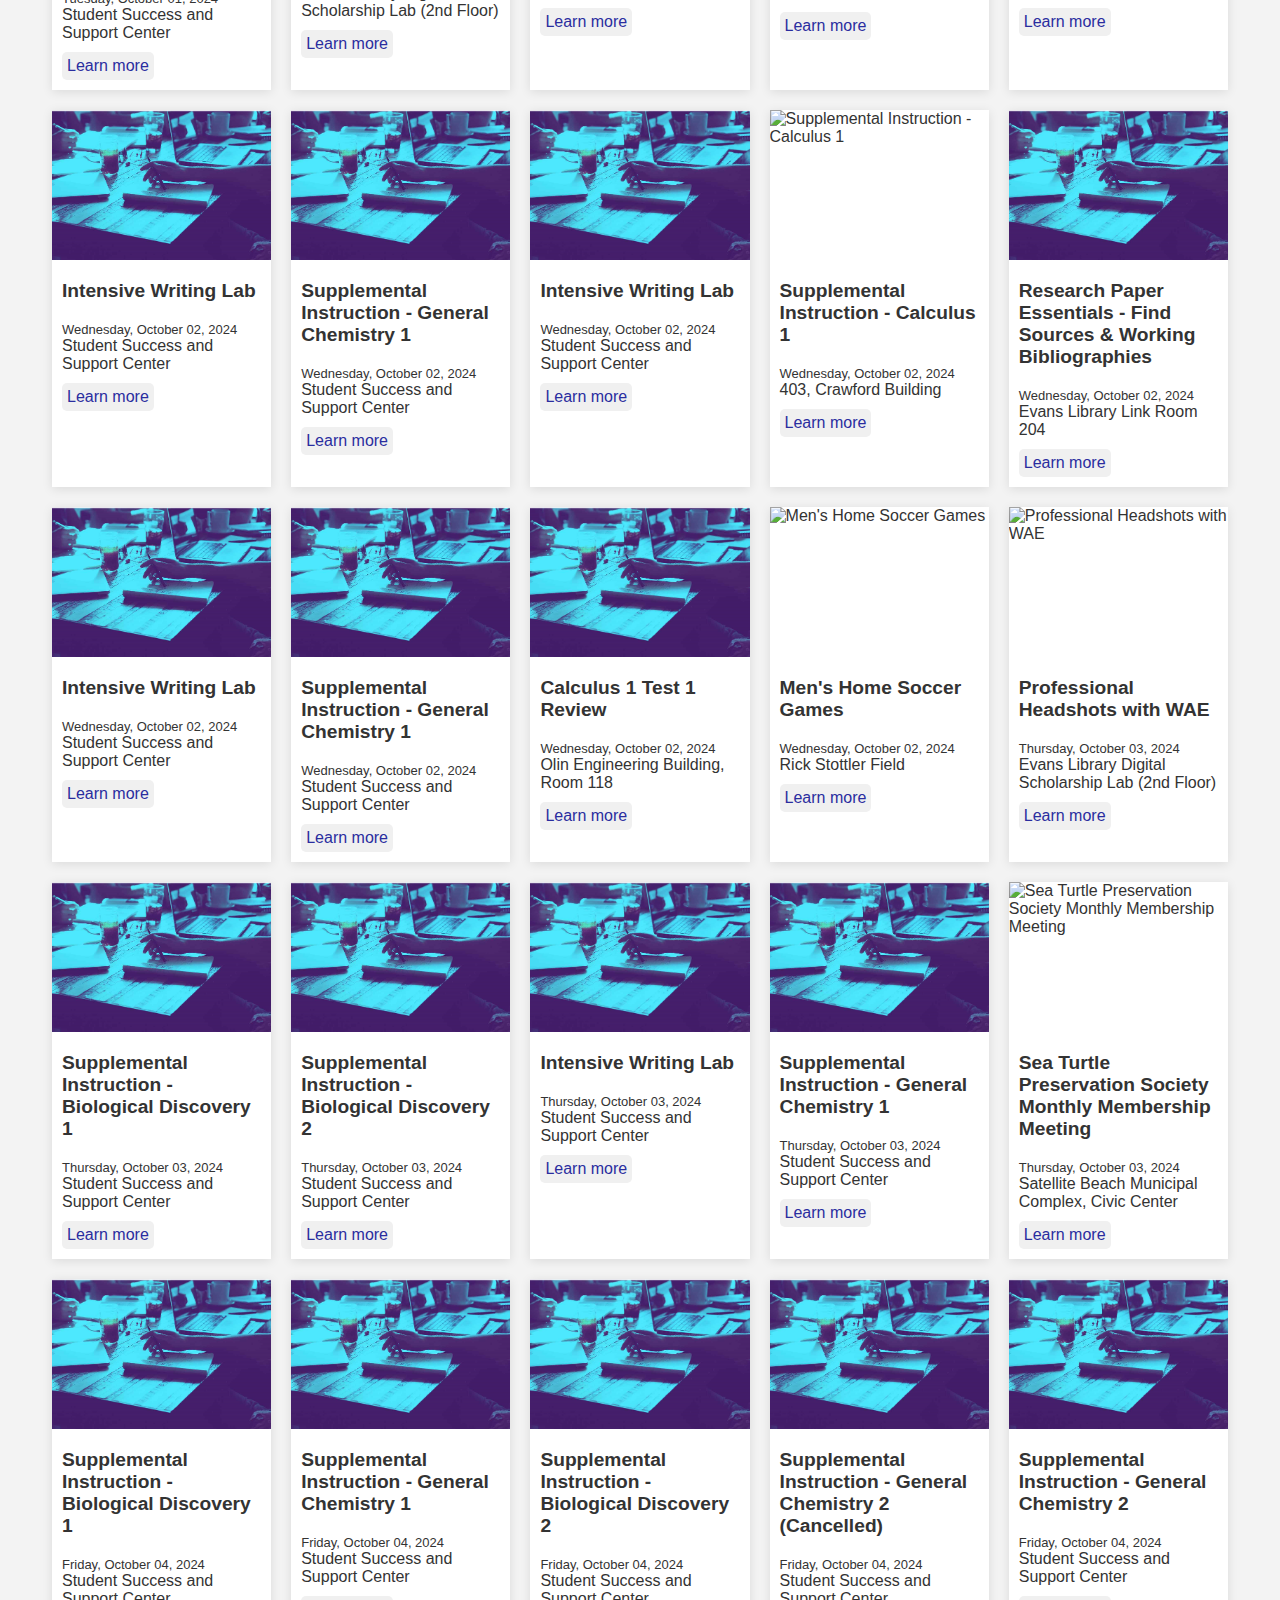
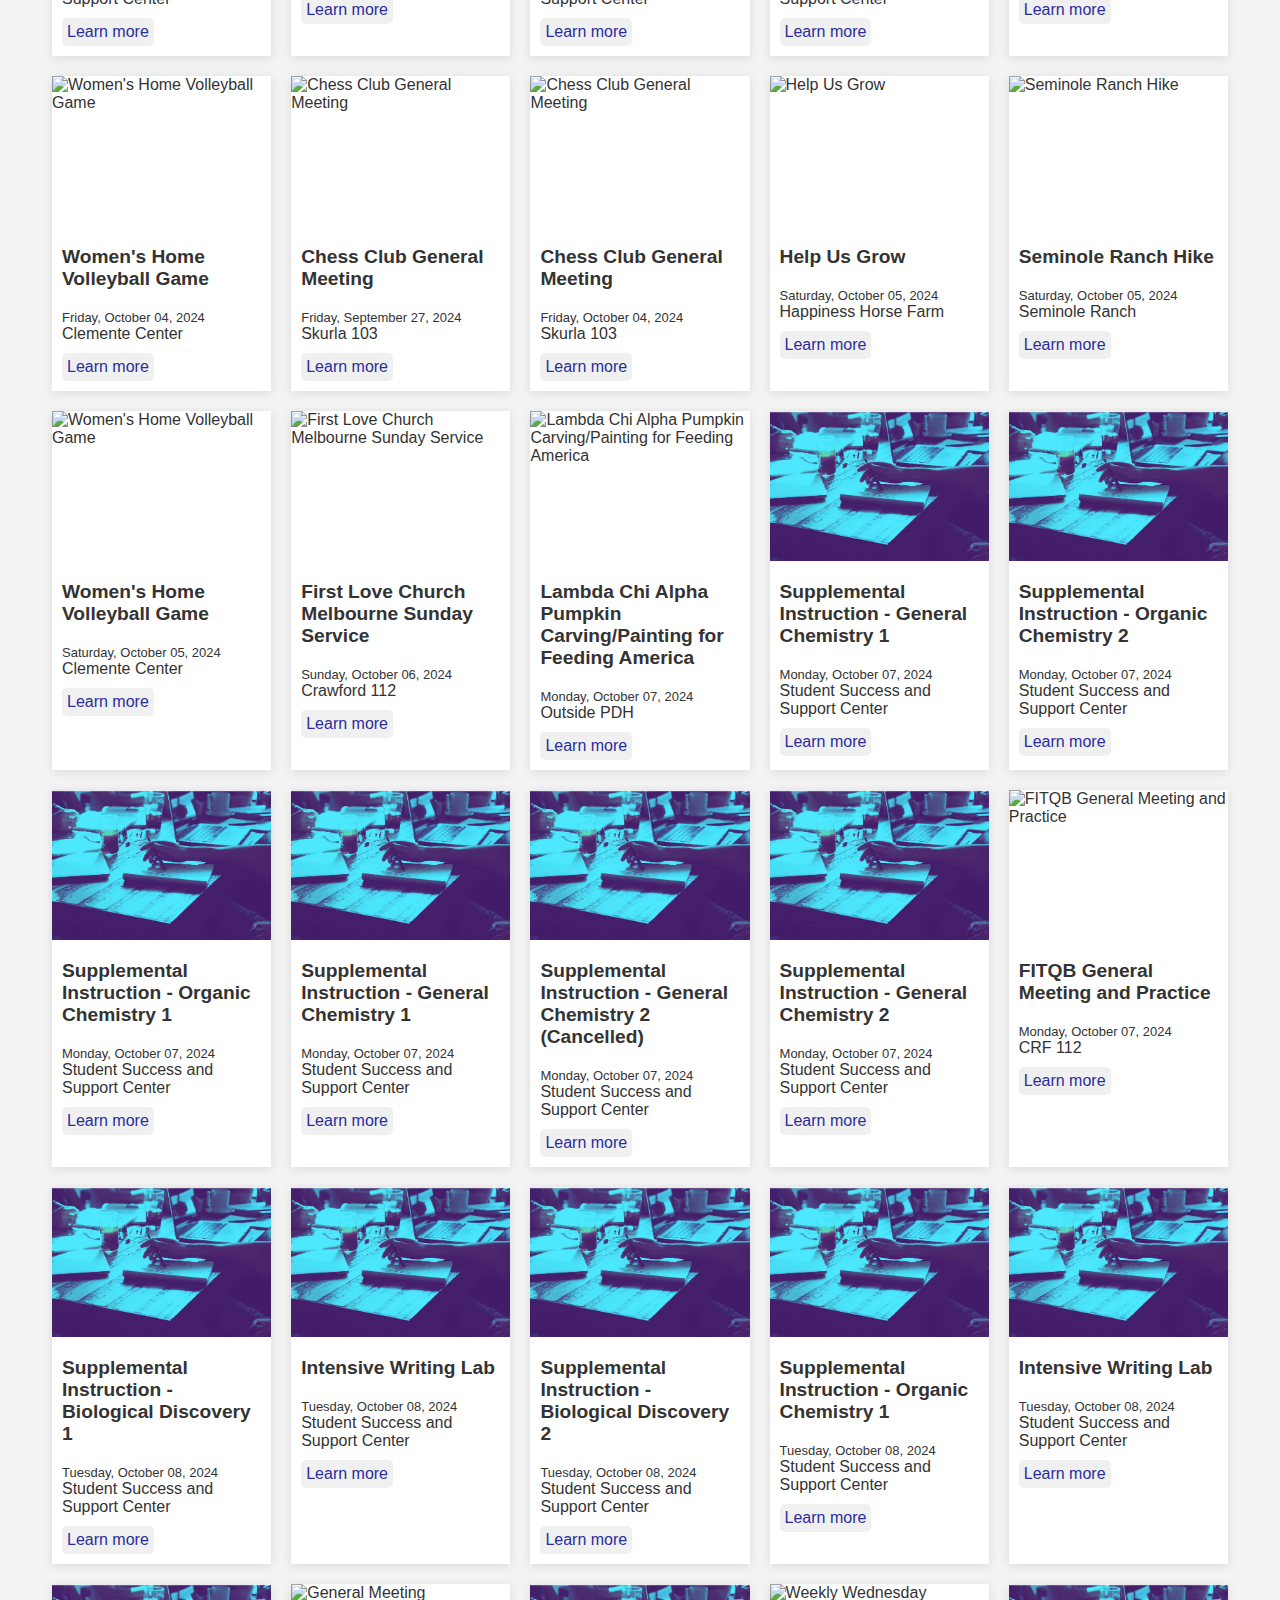
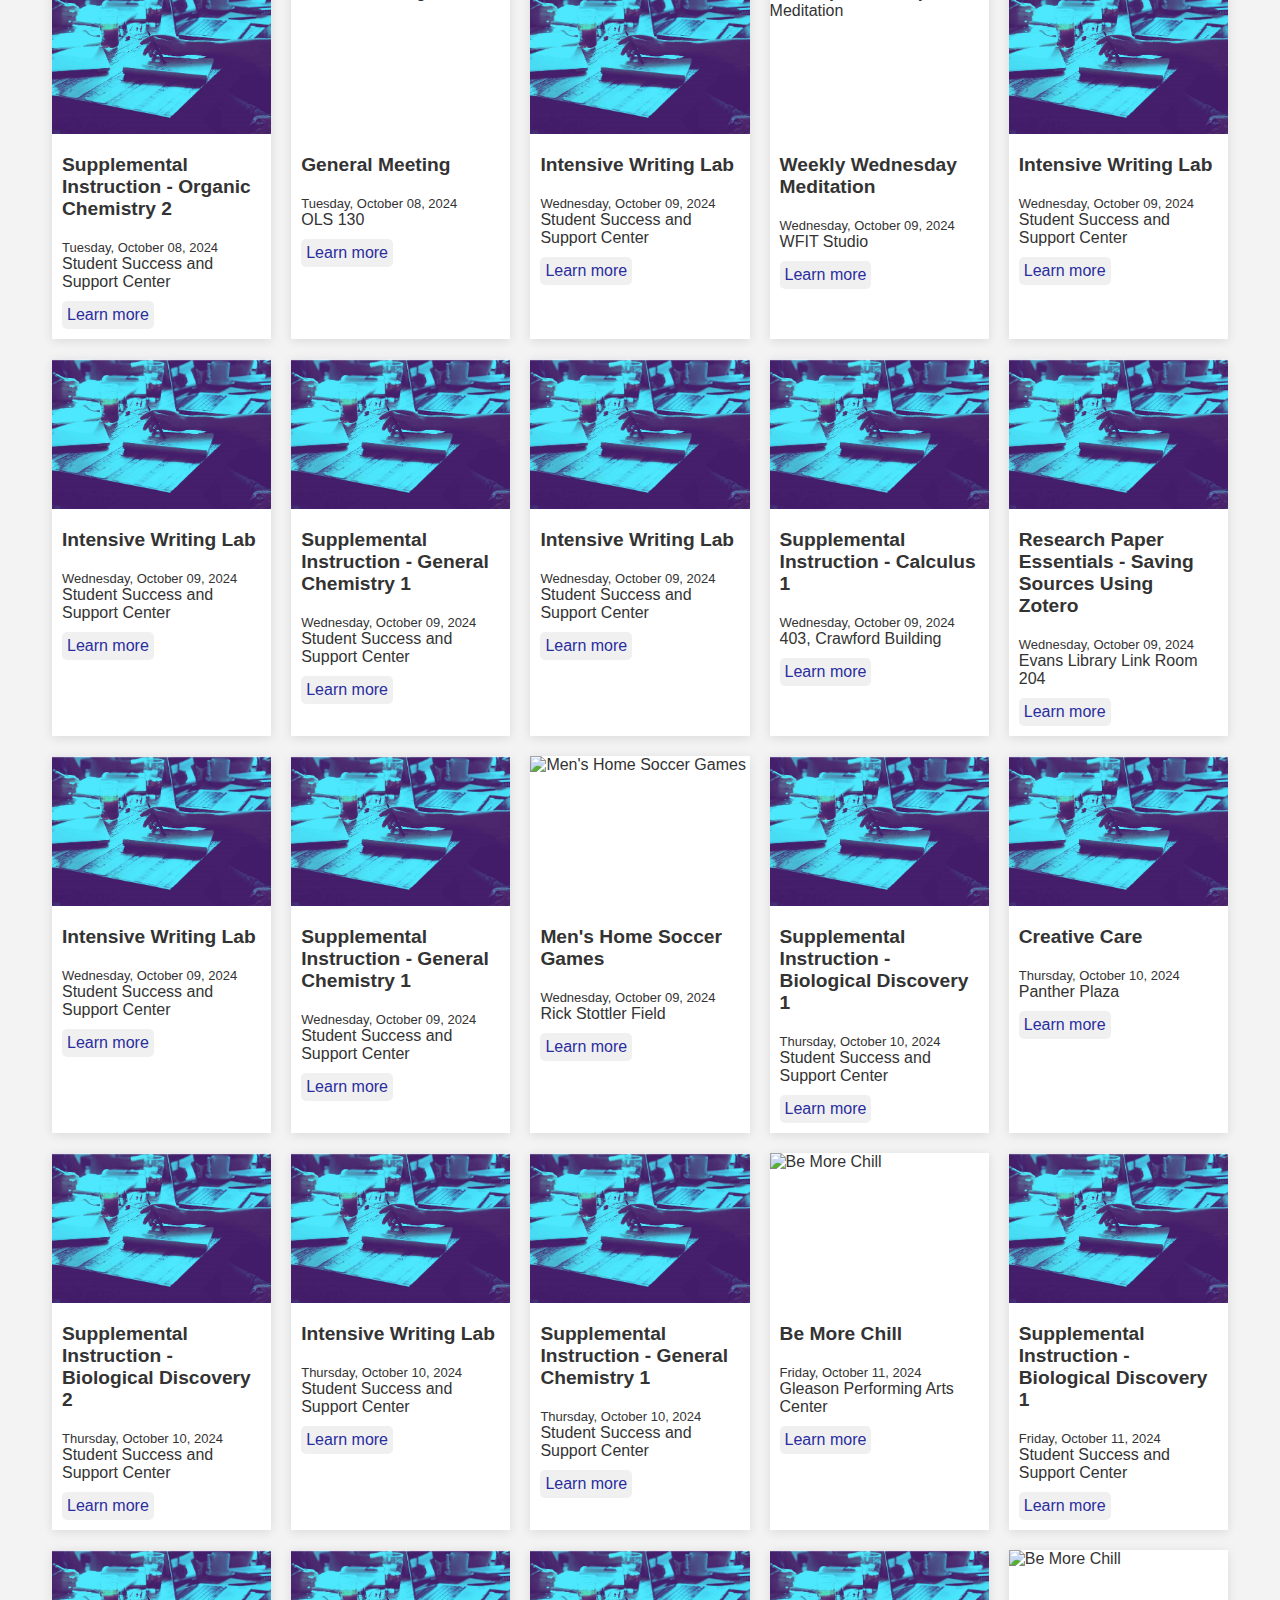
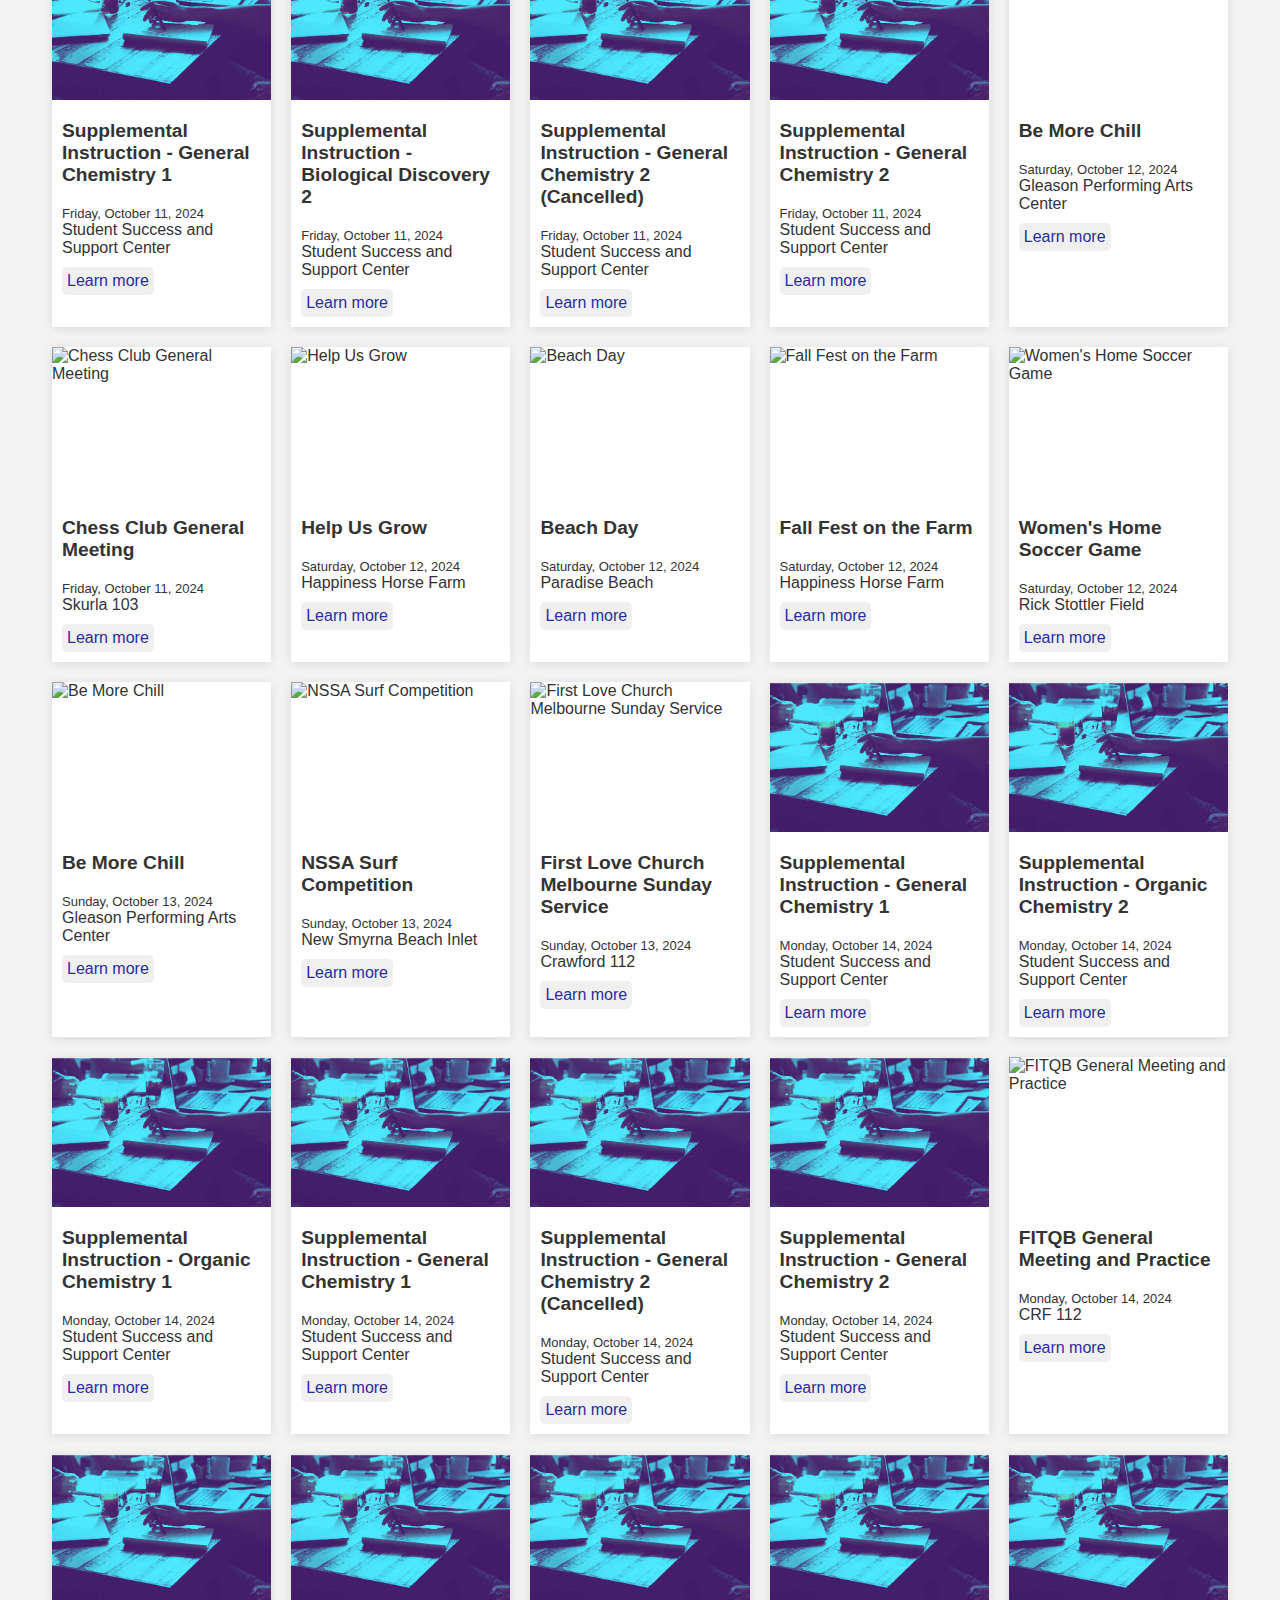
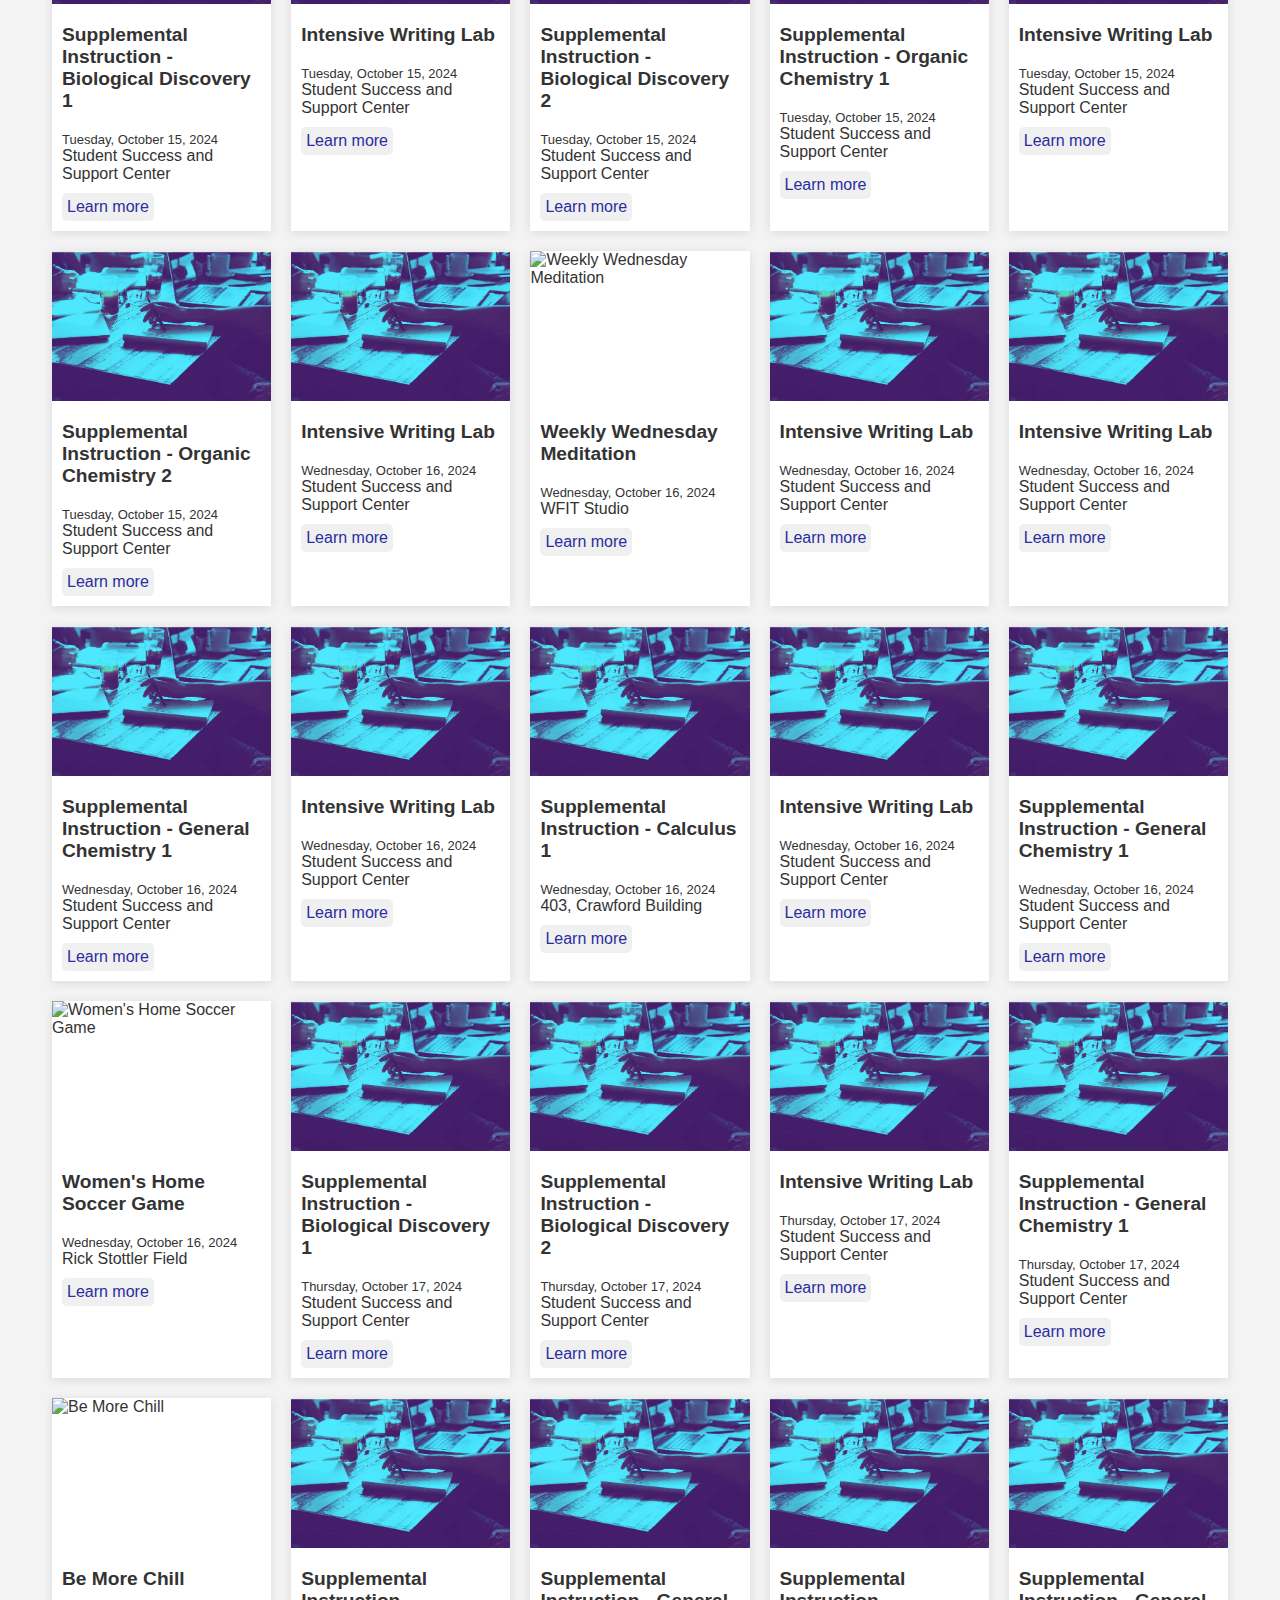
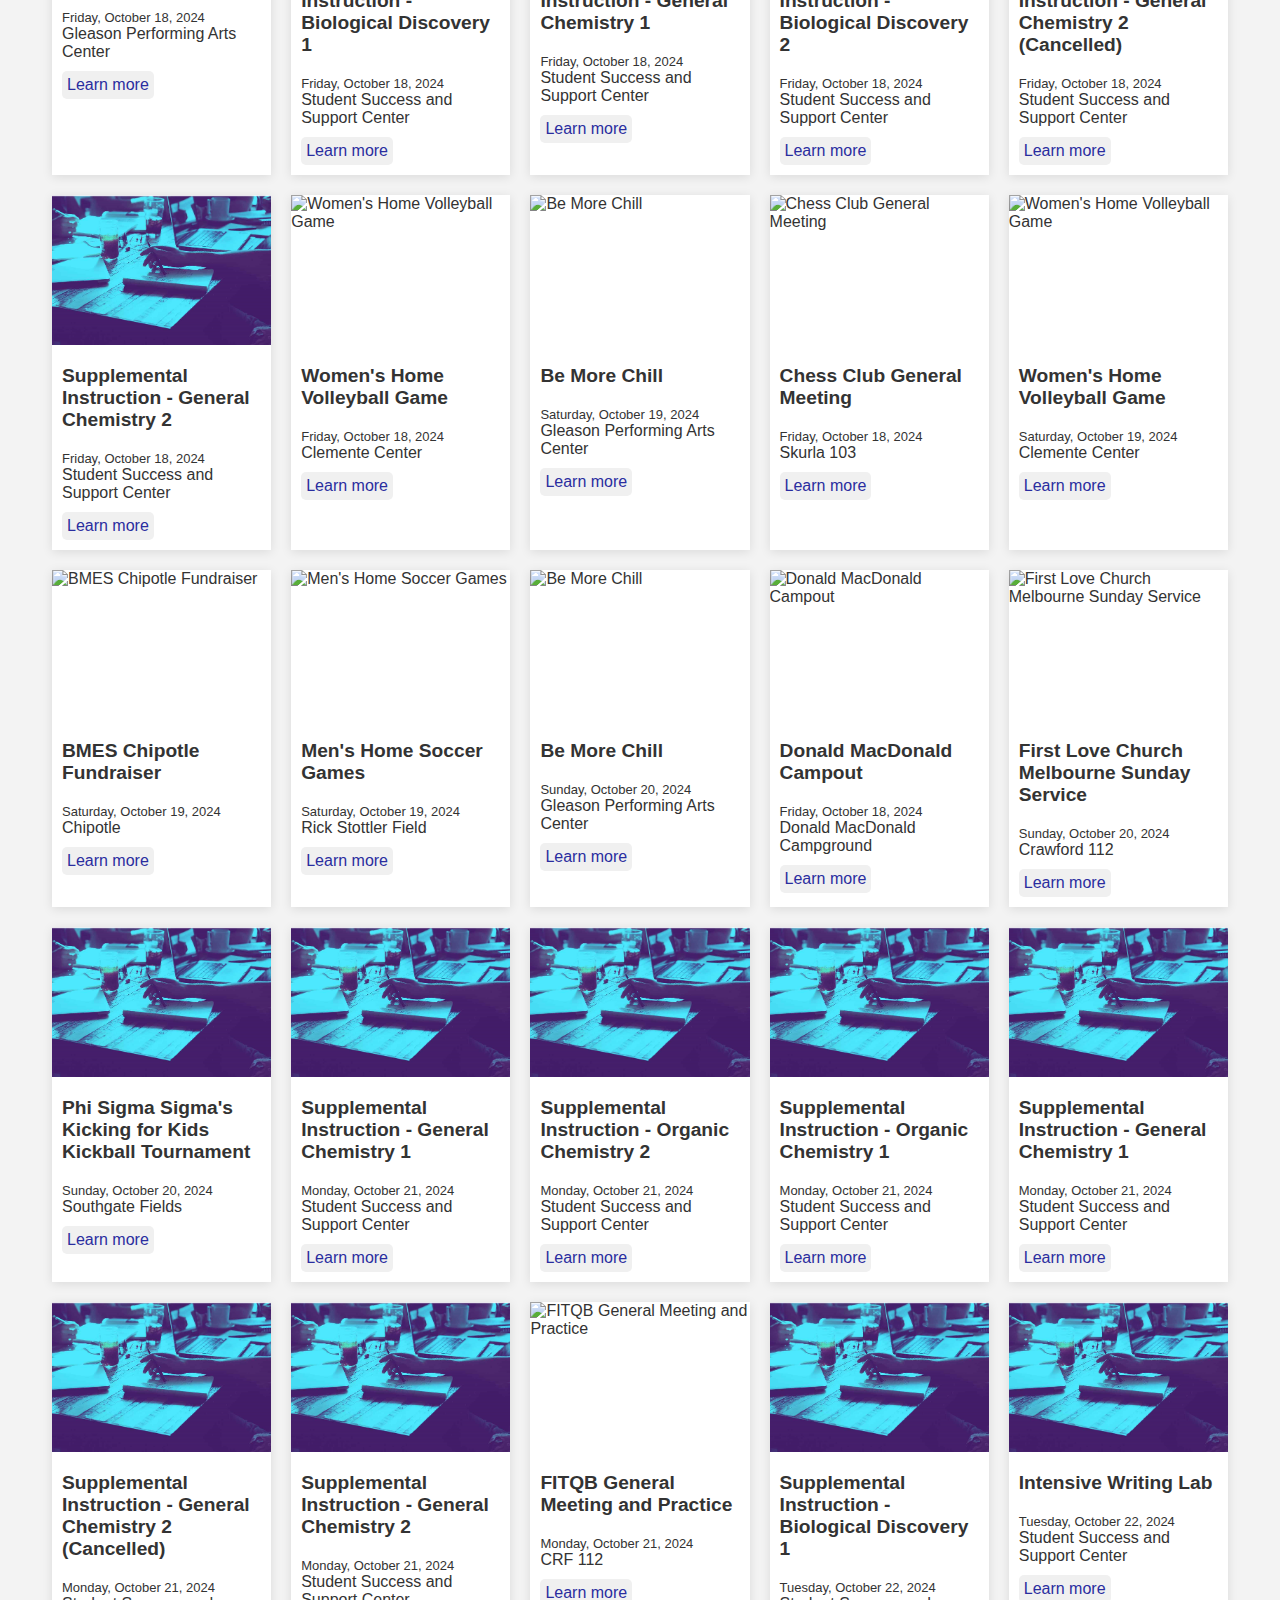
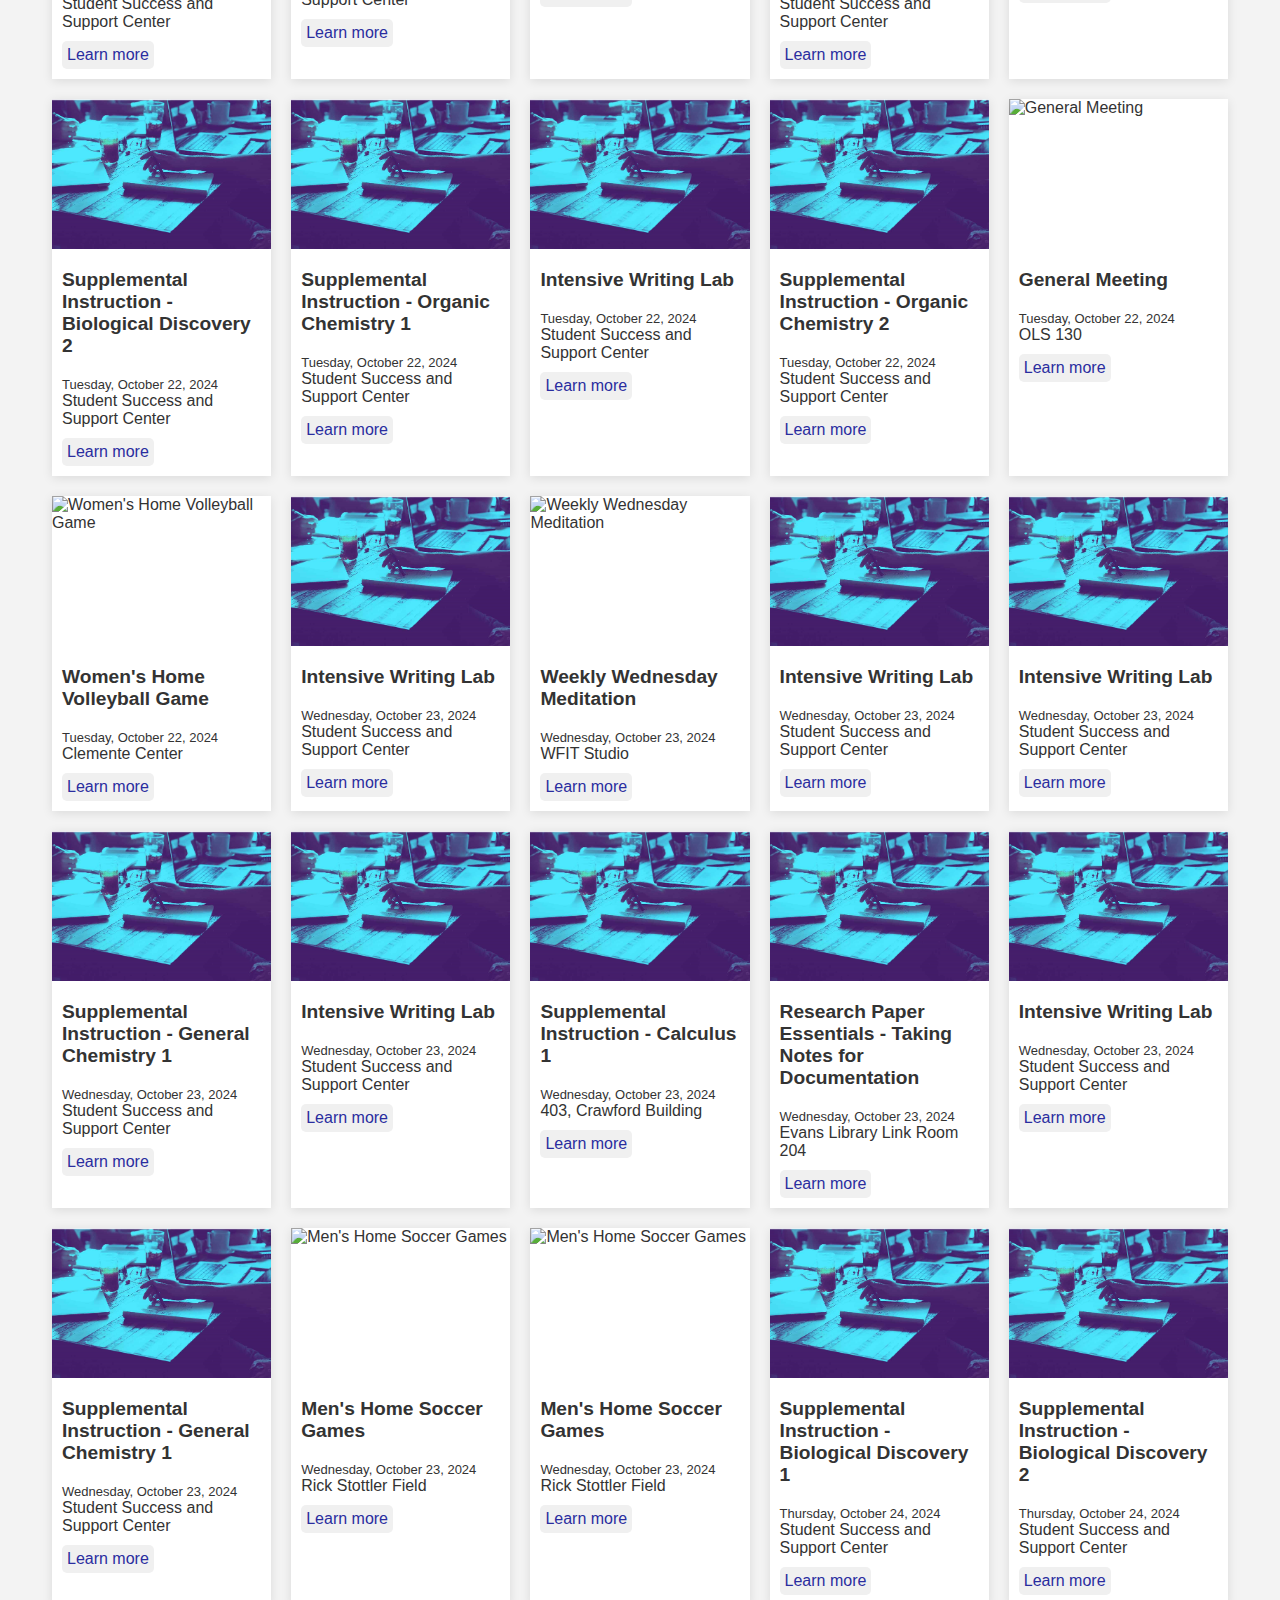
==== commit 886ccf37: "fix category search" ====
--- a/index.html
+++ b/index.html
@@ -20,10 +20,10 @@
   <fieldset class="filter-section">
     <legend>Filter Events</legend>
     <div class="filter-group">
-      <label for="show-events">Show</label>
-      <select id="show-events">
-        <option value="all">All</option>
-        <!-- Other options if we want them-->
+      <label for="filter-category">Category:</label>
+      <select id="filter-category">
+        <option value="">All</option>
+        <!-- Categories will be populated here -->
       </select>
     </div>
 
--- a/css/style.css
+++ b/css/style.css
@@ -28,6 +28,7 @@
 
 #event-count {
     font-size: 1em;
+    font-weight:100;
 }
 
 /* Filter Section Styles */
@@ -86,7 +87,7 @@
 }
 
 .filter-section button:hover {
-    background-color: #6b2dbe;
+    background-color: #9d5eee;
 }
 
 
@@ -123,17 +124,16 @@
     display: flex;
     flex-wrap: wrap;
     justify-content: left;
-    padding: 20px;
+    padding: 10px;
     width: 95%;
     max-width: 1400px;
     margin: 0 auto;
-    box-sizing: border-box;
+    /* box-sizing: border-box; */
 }
 
 /* Each card should occupy 20% of the screen on larger screens (5 cards per row) */
 article {
     background-color: white;
-    border-radius: 8px;
     overflow: hidden;
     box-shadow: 0 2px 10px rgba(0, 0, 0, 0.1);
     width: calc(20% - 20px);
@@ -141,7 +141,6 @@
     text-align: left;
     display: flex;
     flex-direction: column;
-    box-sizing: border-box;
 }
 
 article img {
@@ -152,24 +151,42 @@
 
 article h2 {
     font-size: 1.2em;
-    margin: 10px;
+    margin: 20px 10px 20px 10px;
 }
 
 article p {
-    margin: 10px;
+    margin: 0px 0px 0px 10px;
+}
+
+article p.event-date {
+    font-size: small;
+    /* display: none; */
 }
 
 article .learn-more {
     margin: 10px;
+    padding: 5px;
+    width:fit-content;
     text-decoration: none;
     color: #2a2d9f;
     cursor: pointer;
+    background-color: rgb(240, 240, 240);
+    border-radius: 5px;
+    
+}
+
+article p.description description {
+    margin-left: 10px;
 }
 
 article .description {
-    padding: 10px;
     display: none;
-}
+    margin-left: 10px;
+    text-align: left;
+    
+}
+
+
 
 /* Mobile Responsiveness for Cards */
 @media (max-width: 768px) {
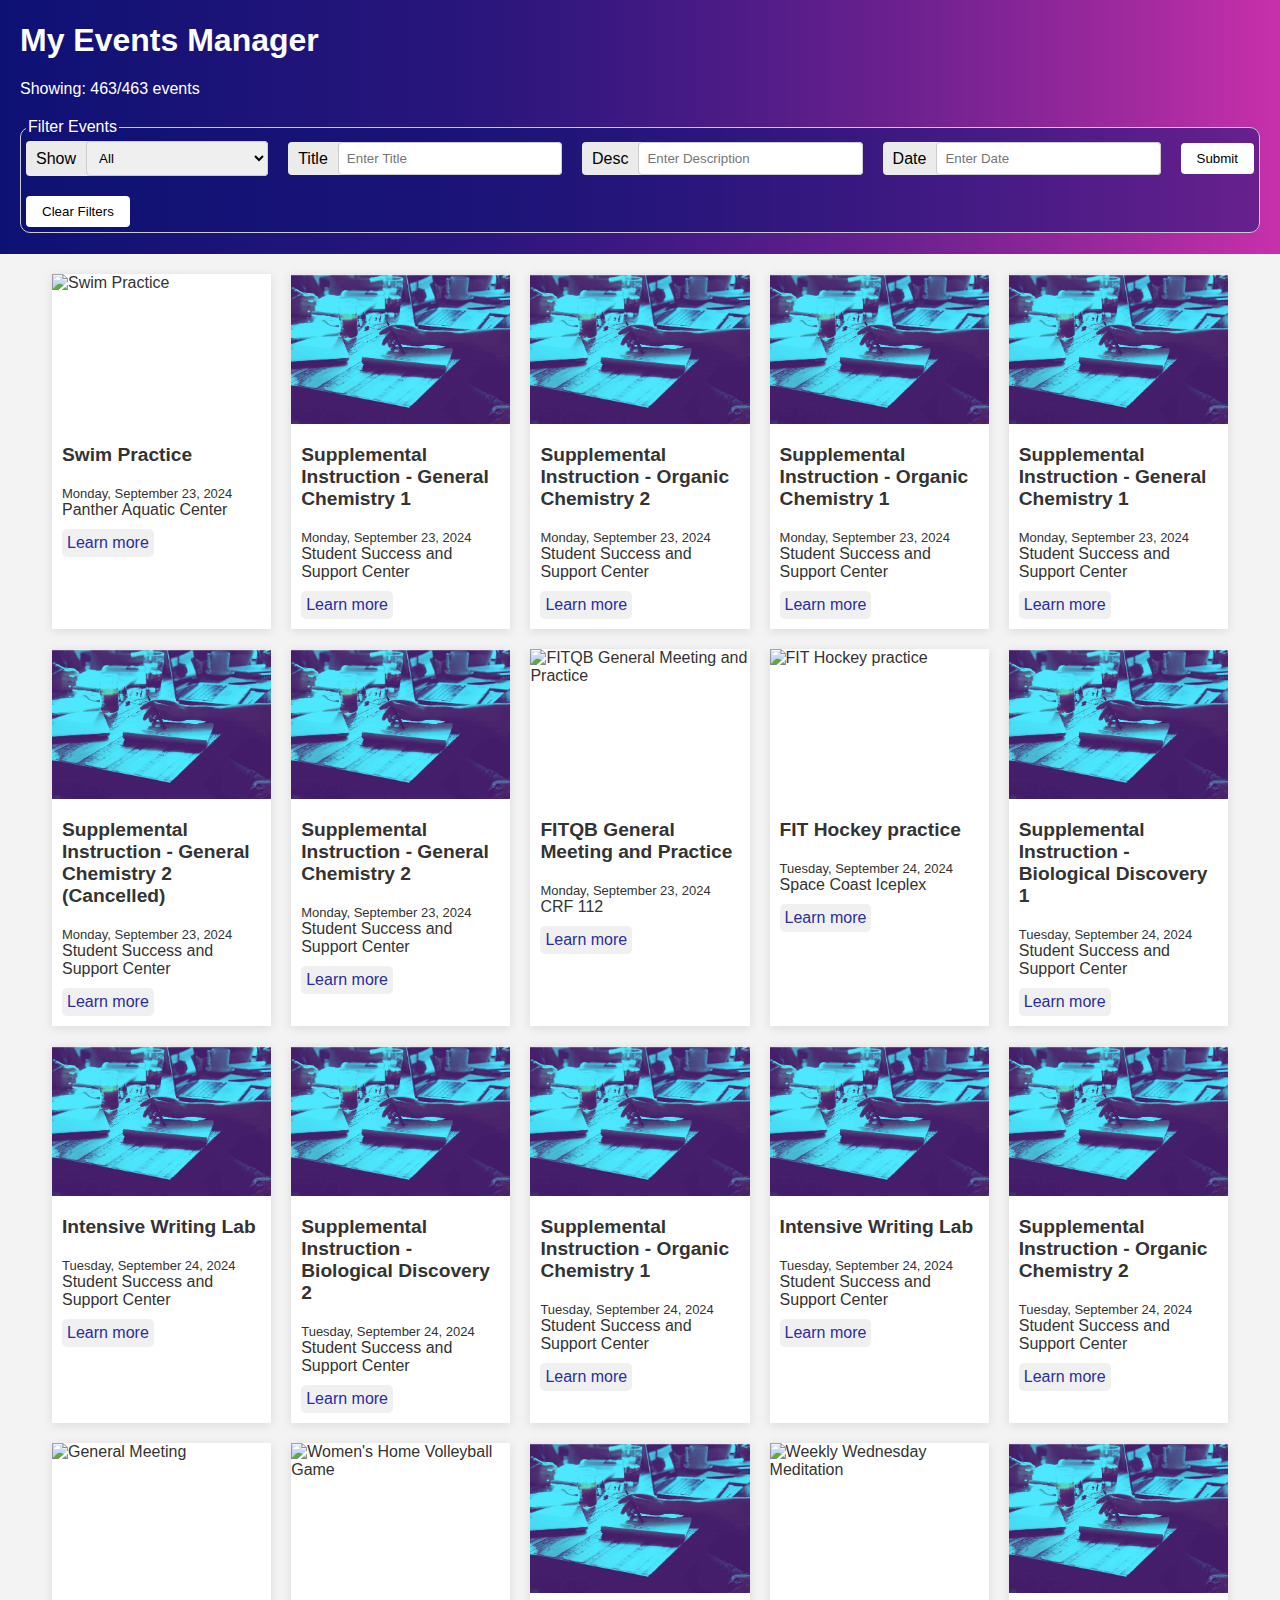
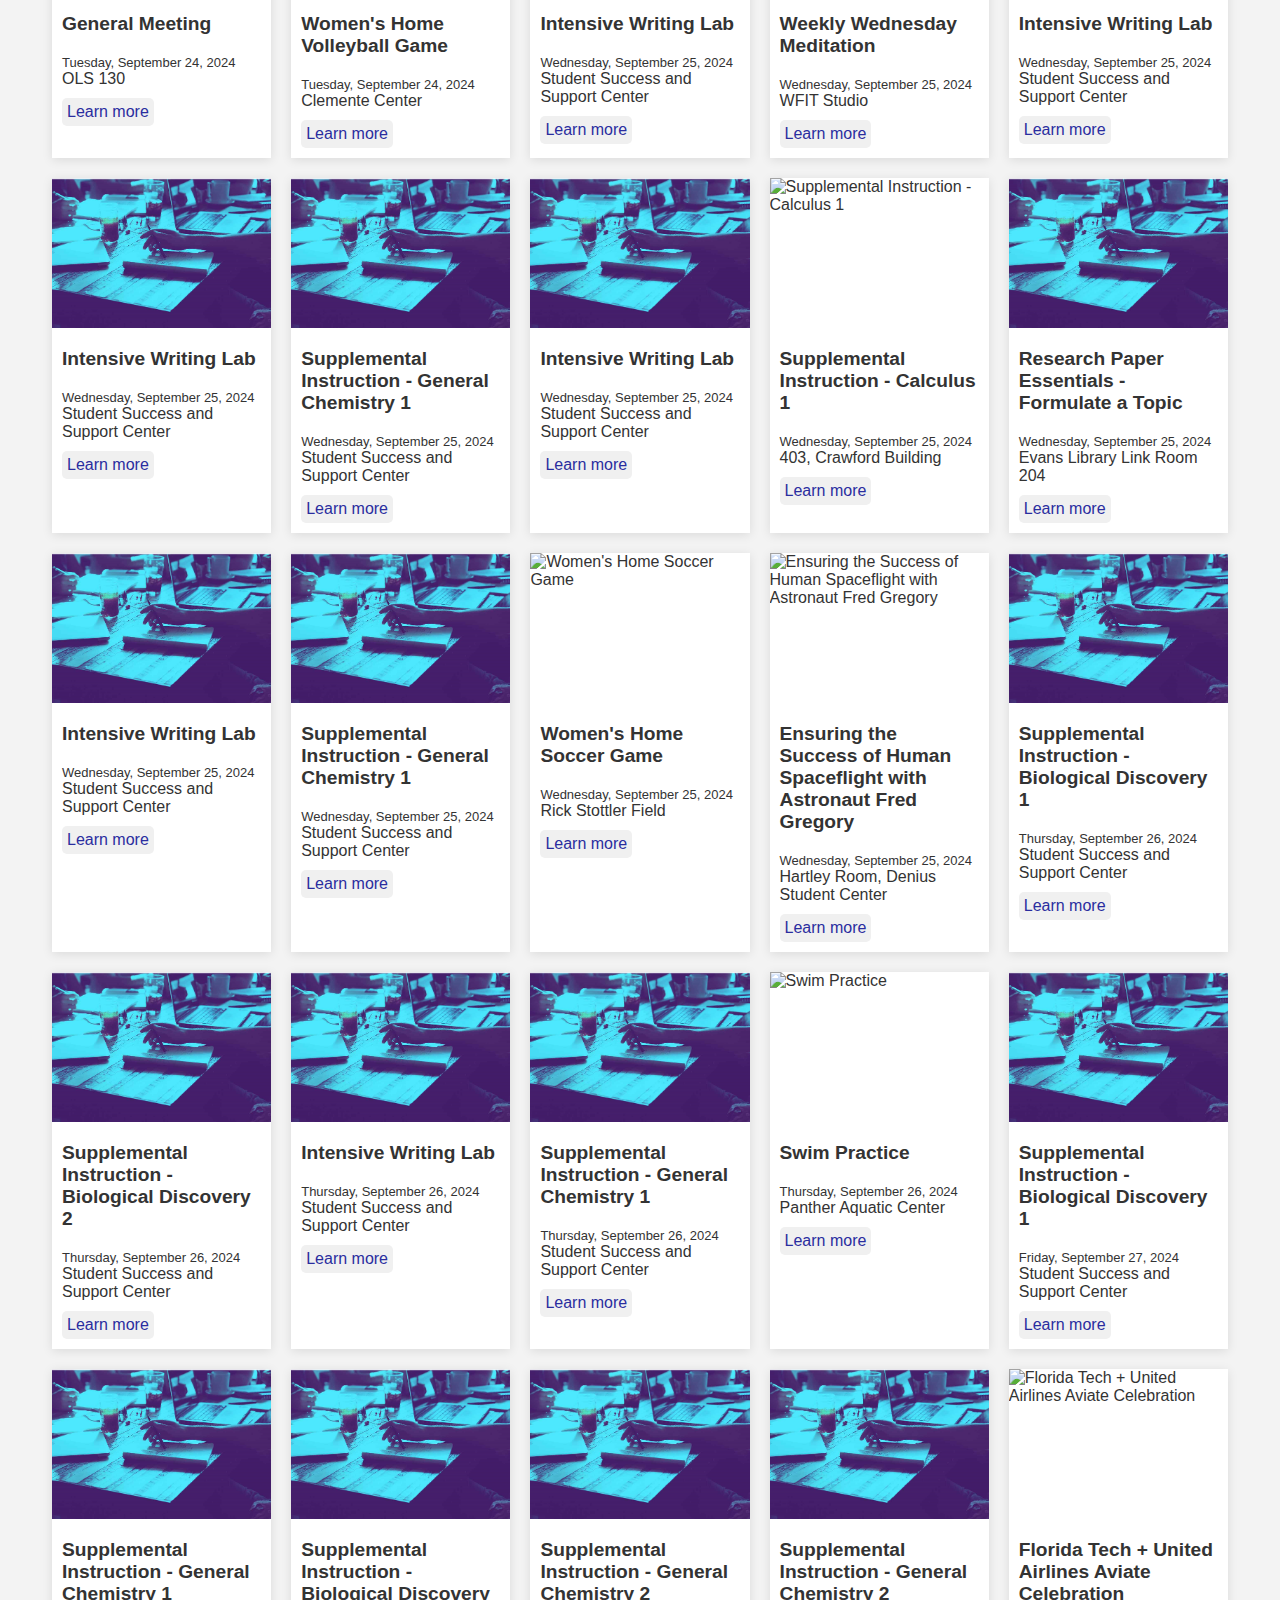
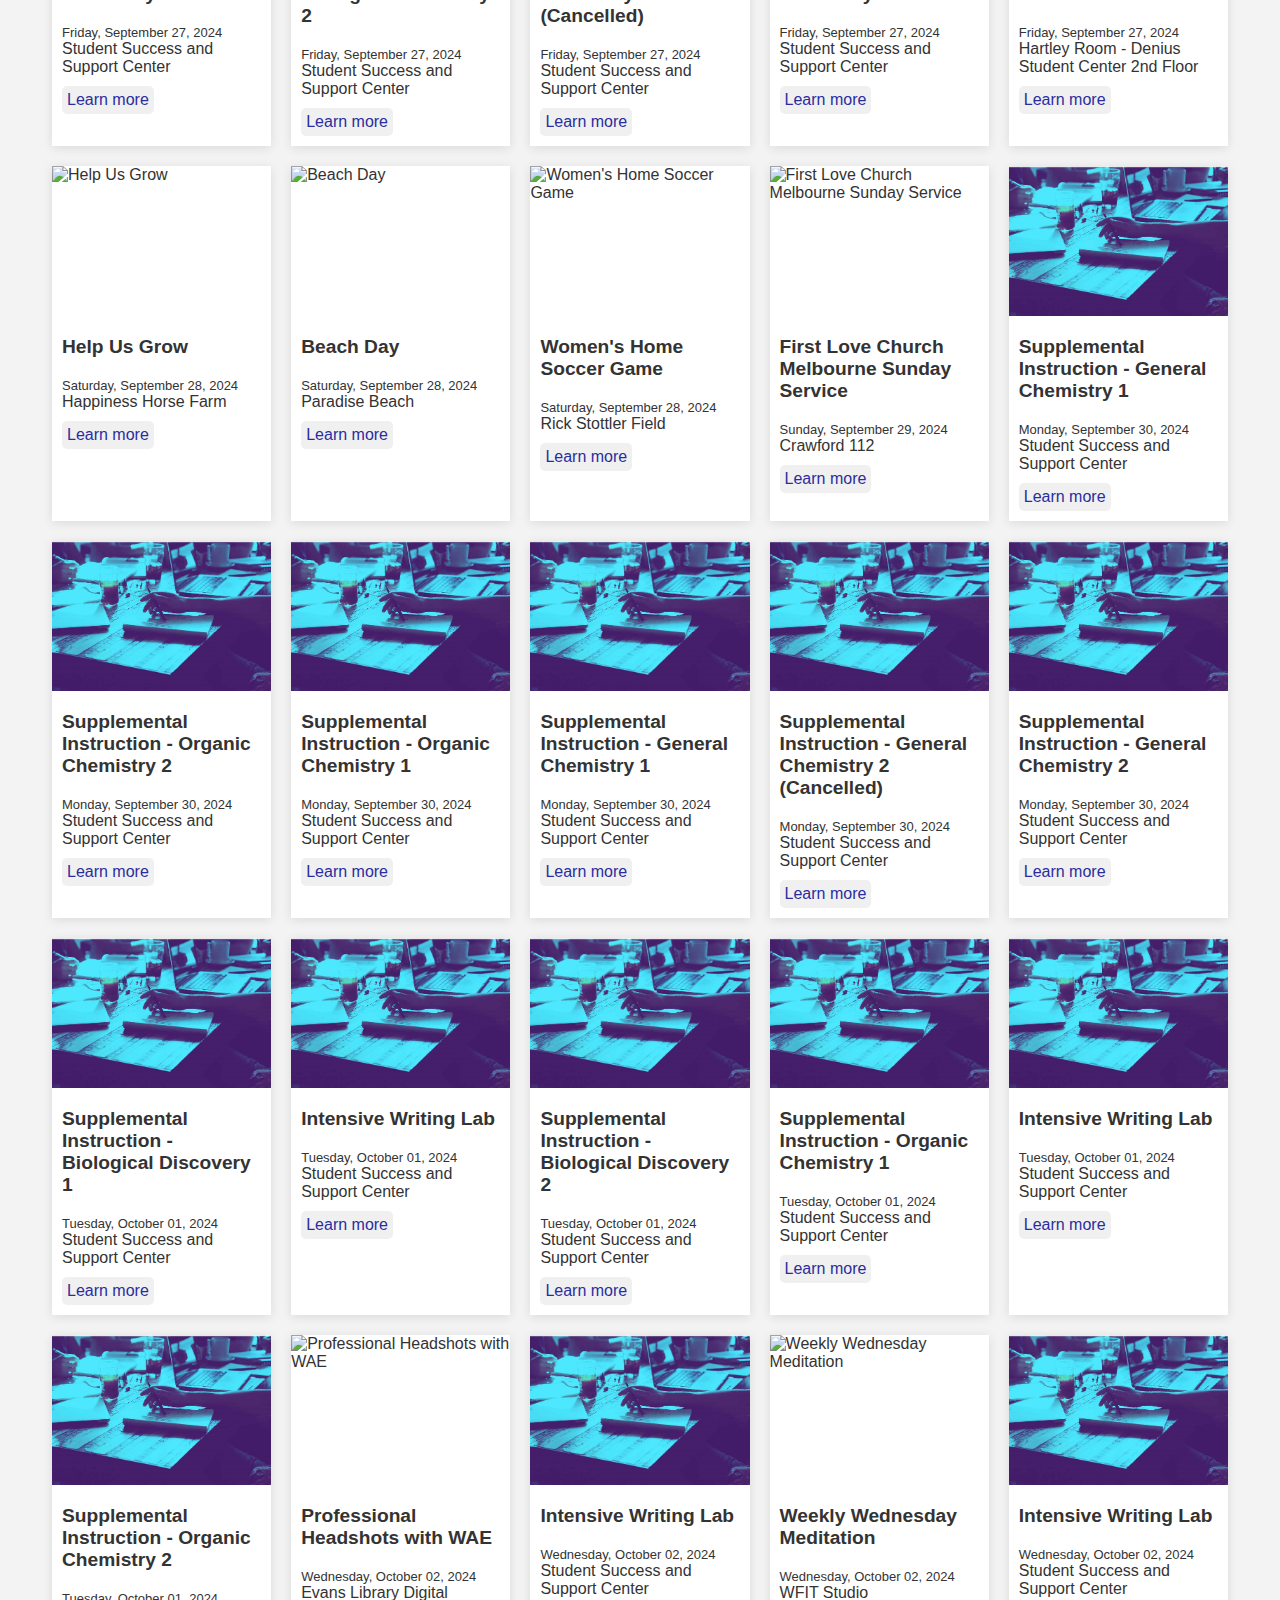
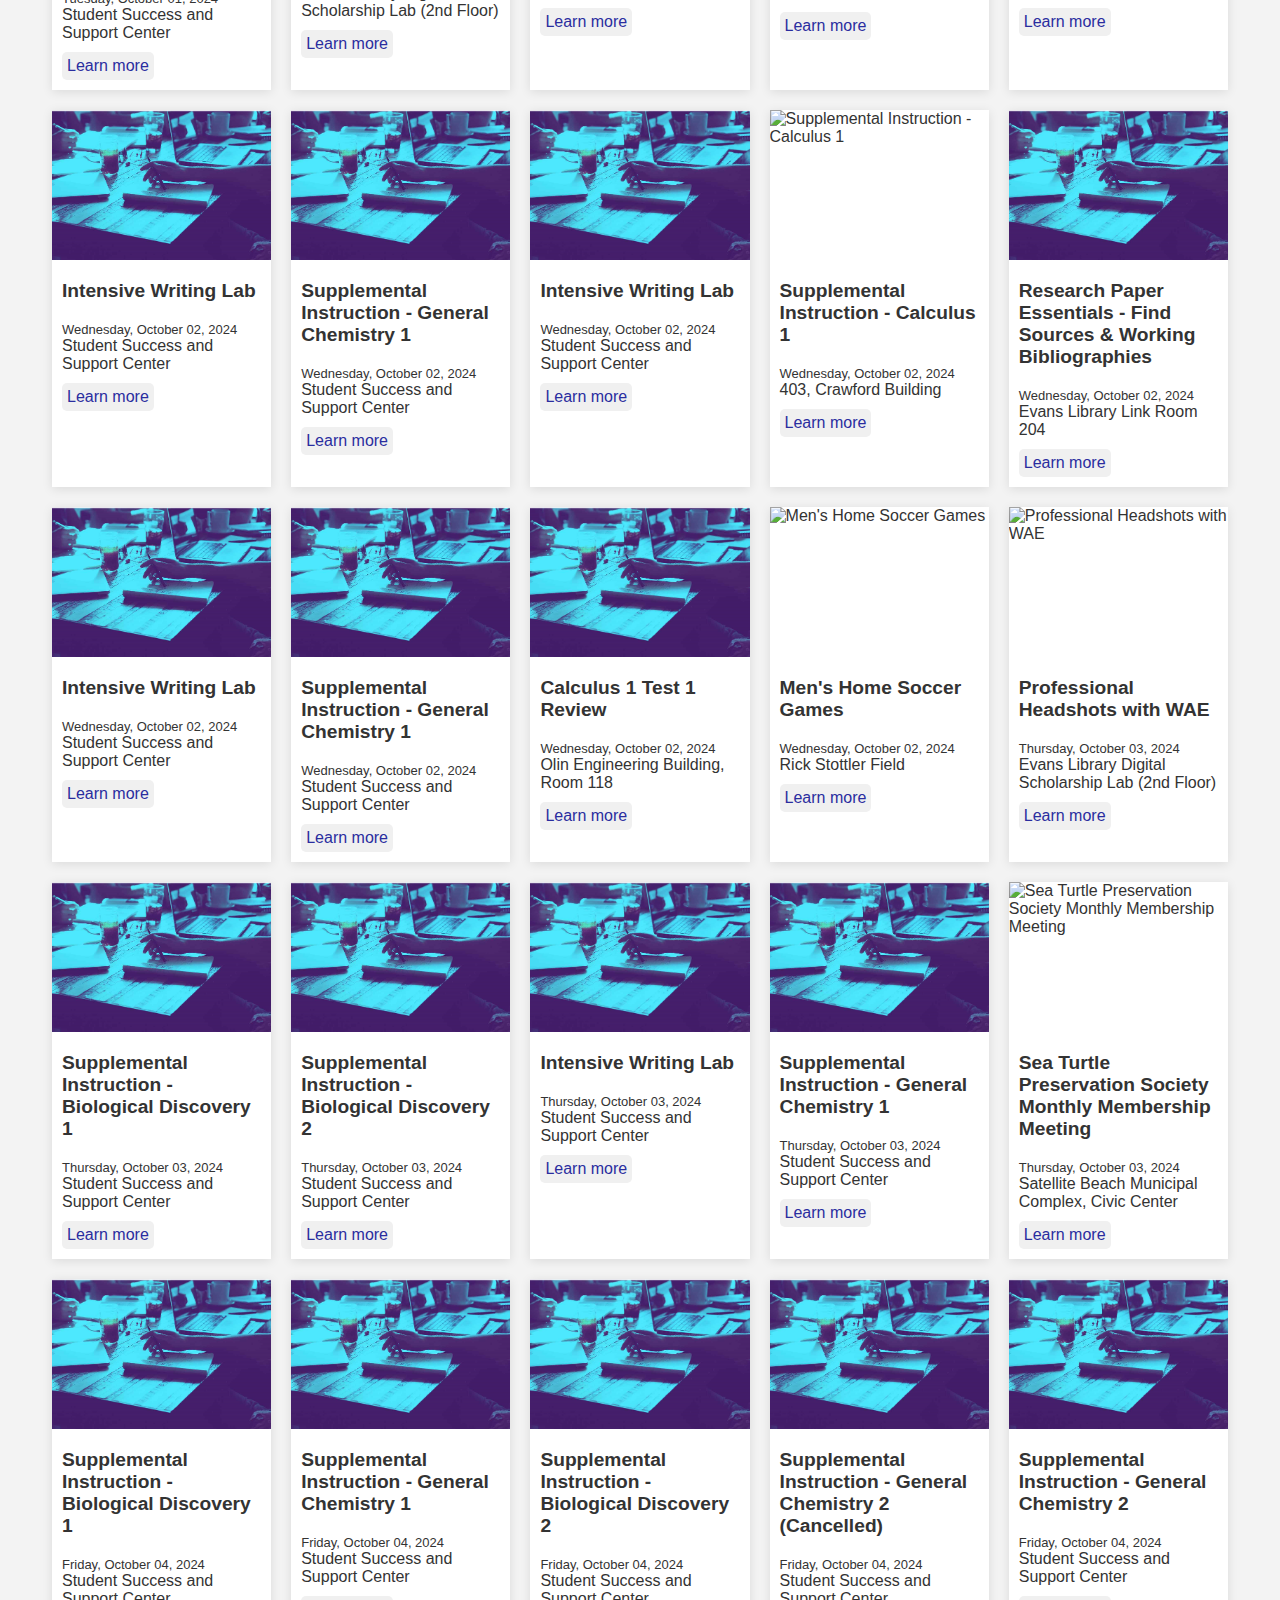
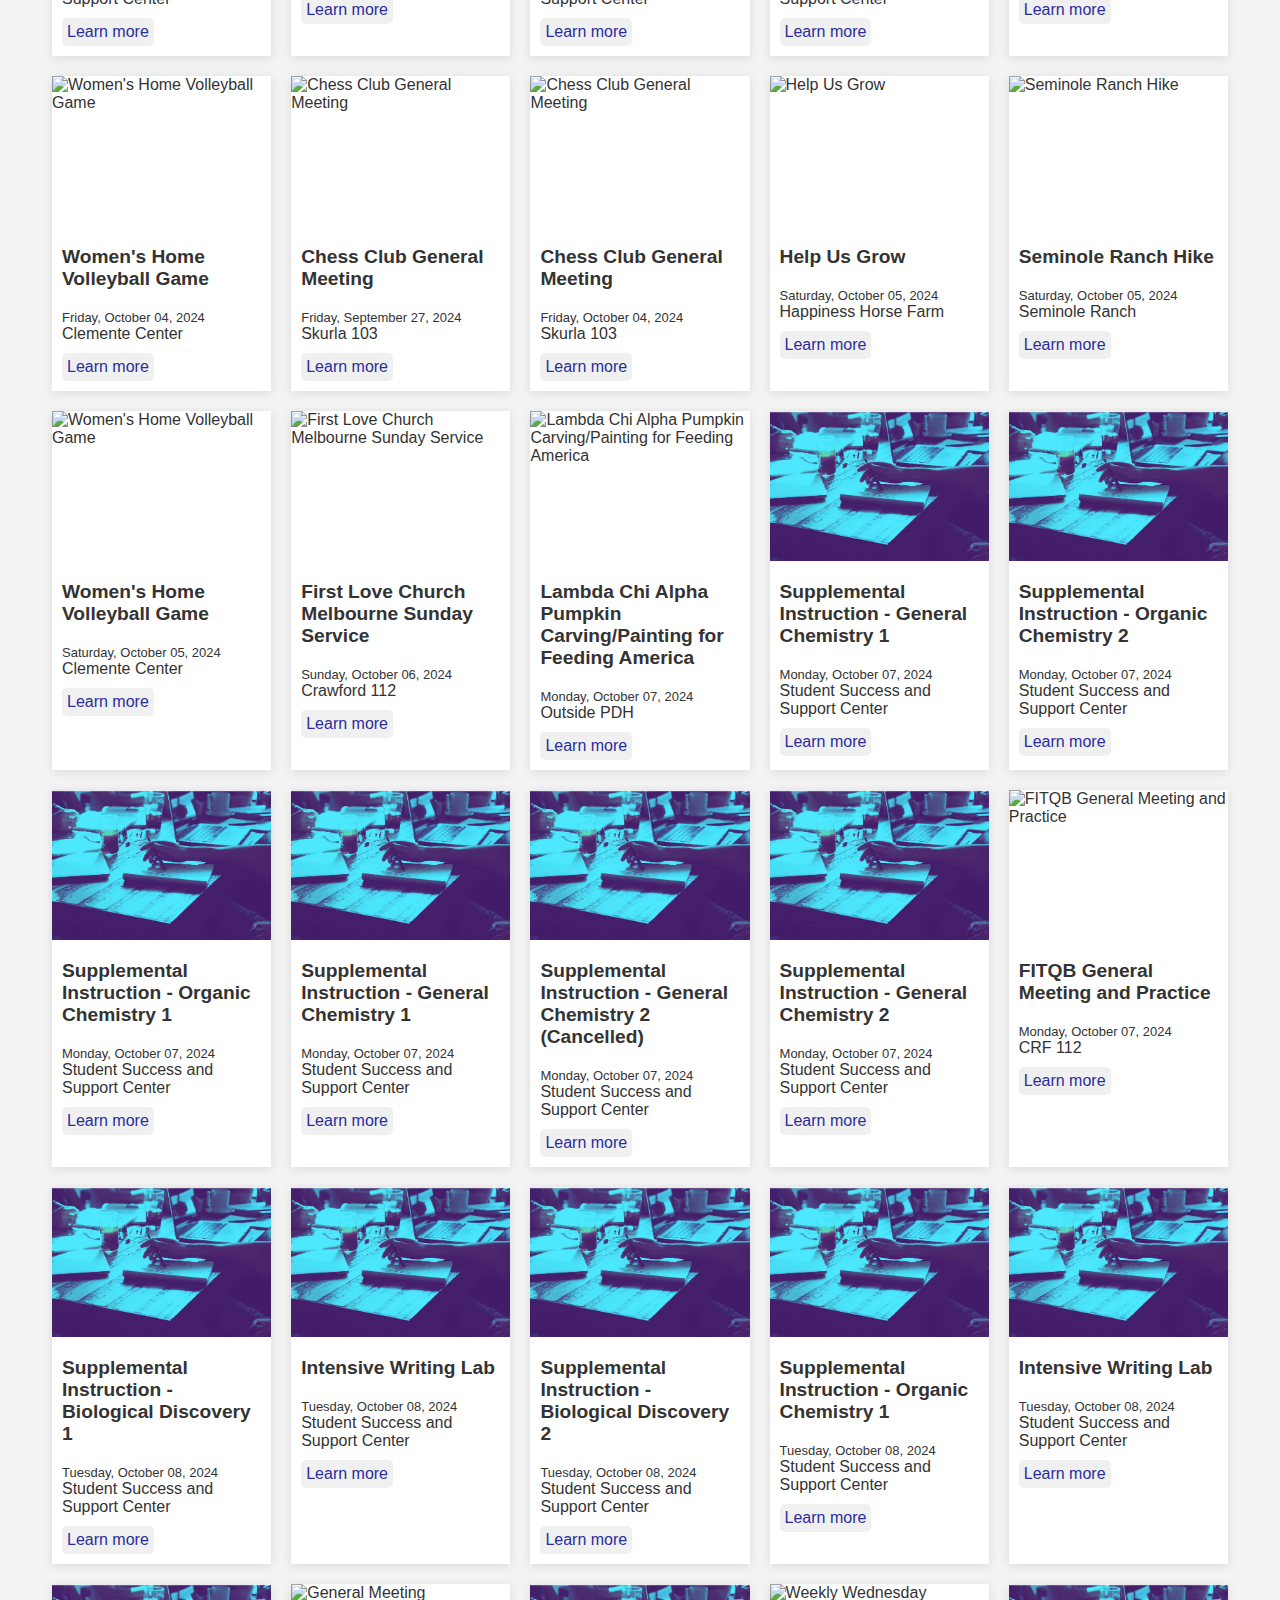
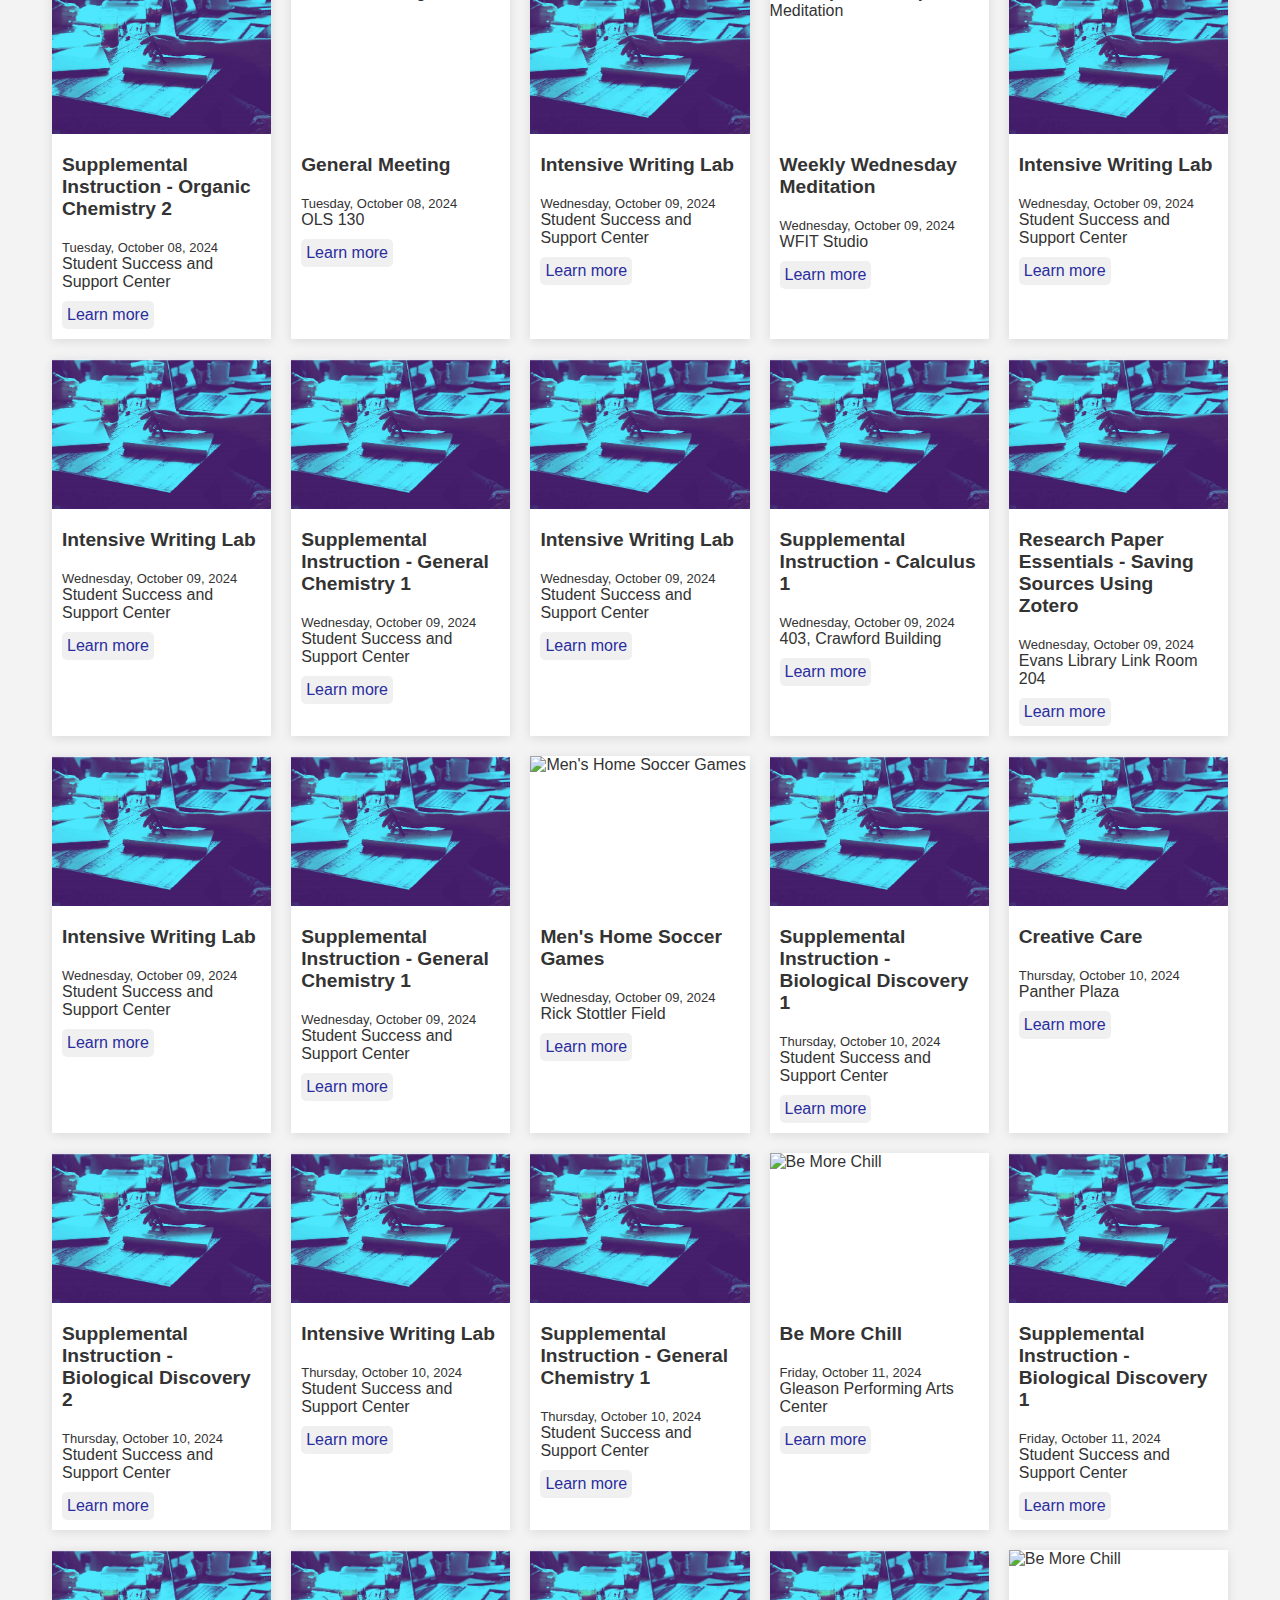
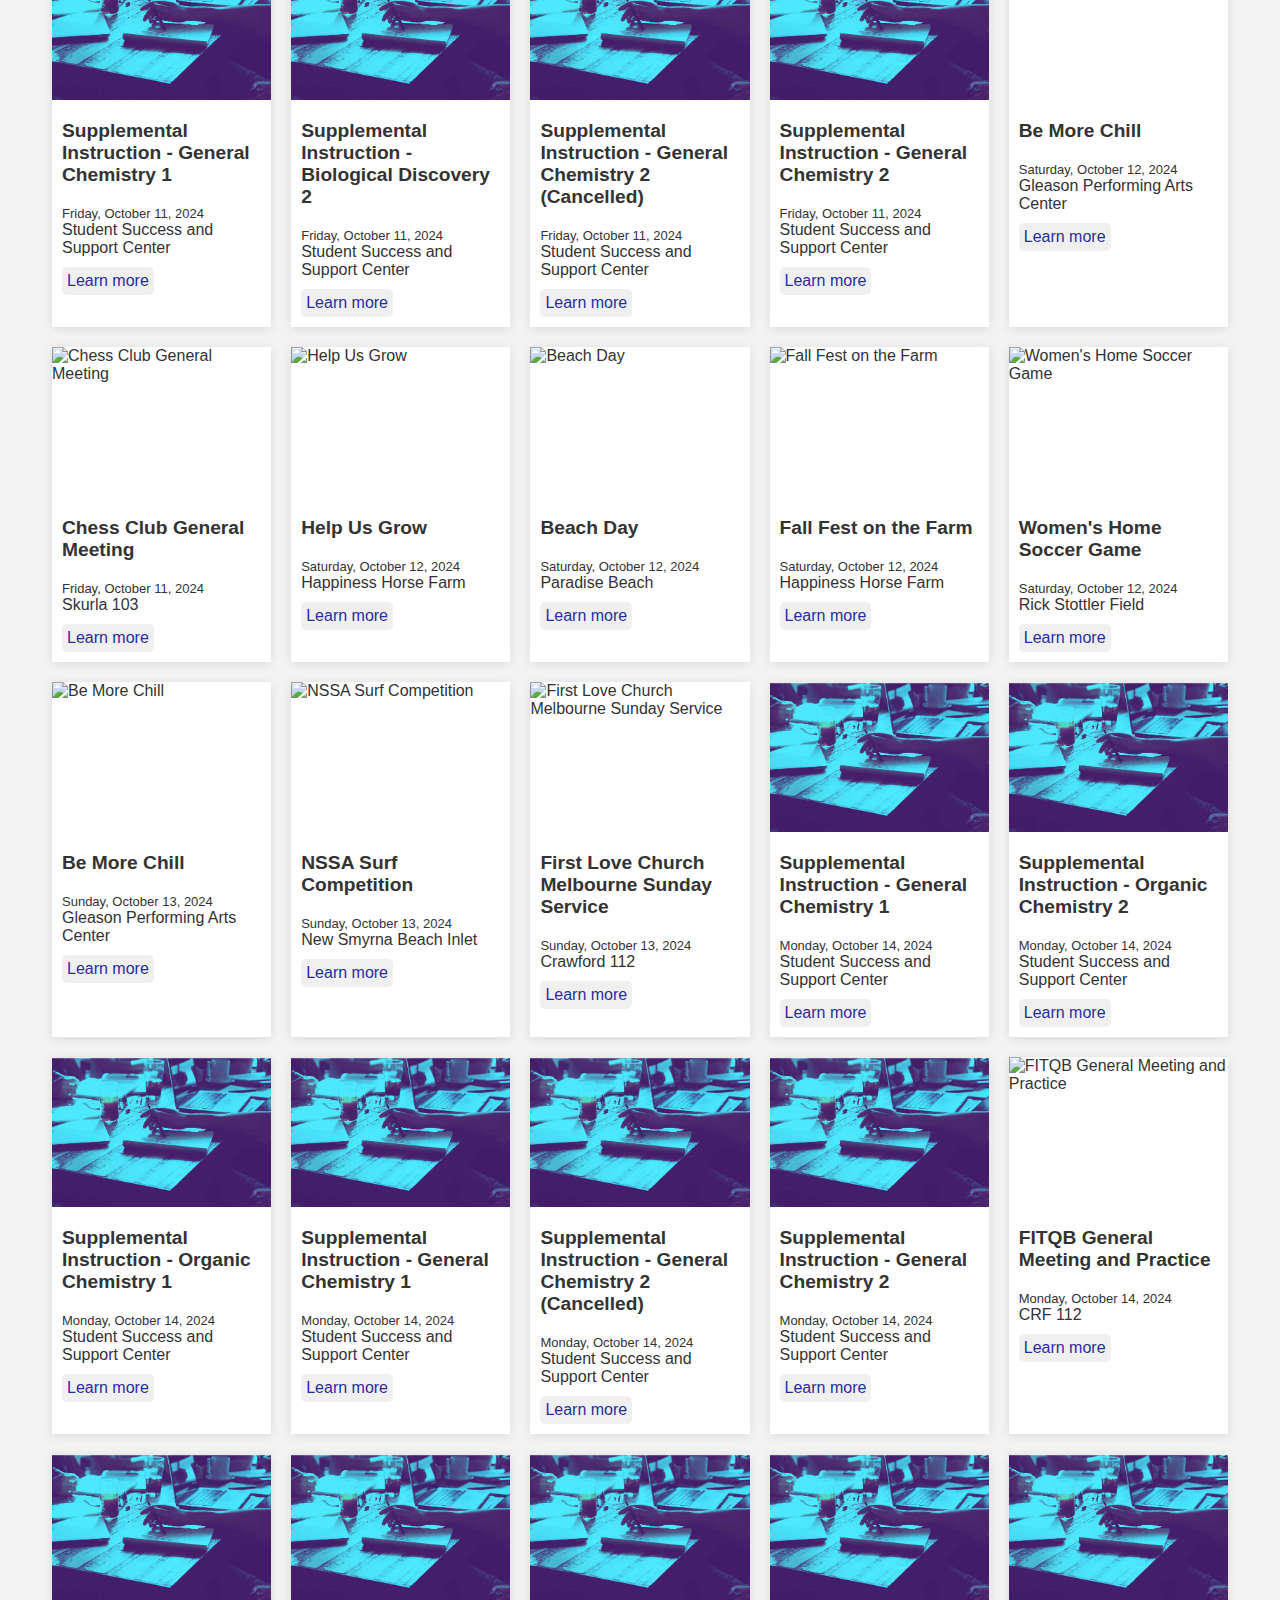
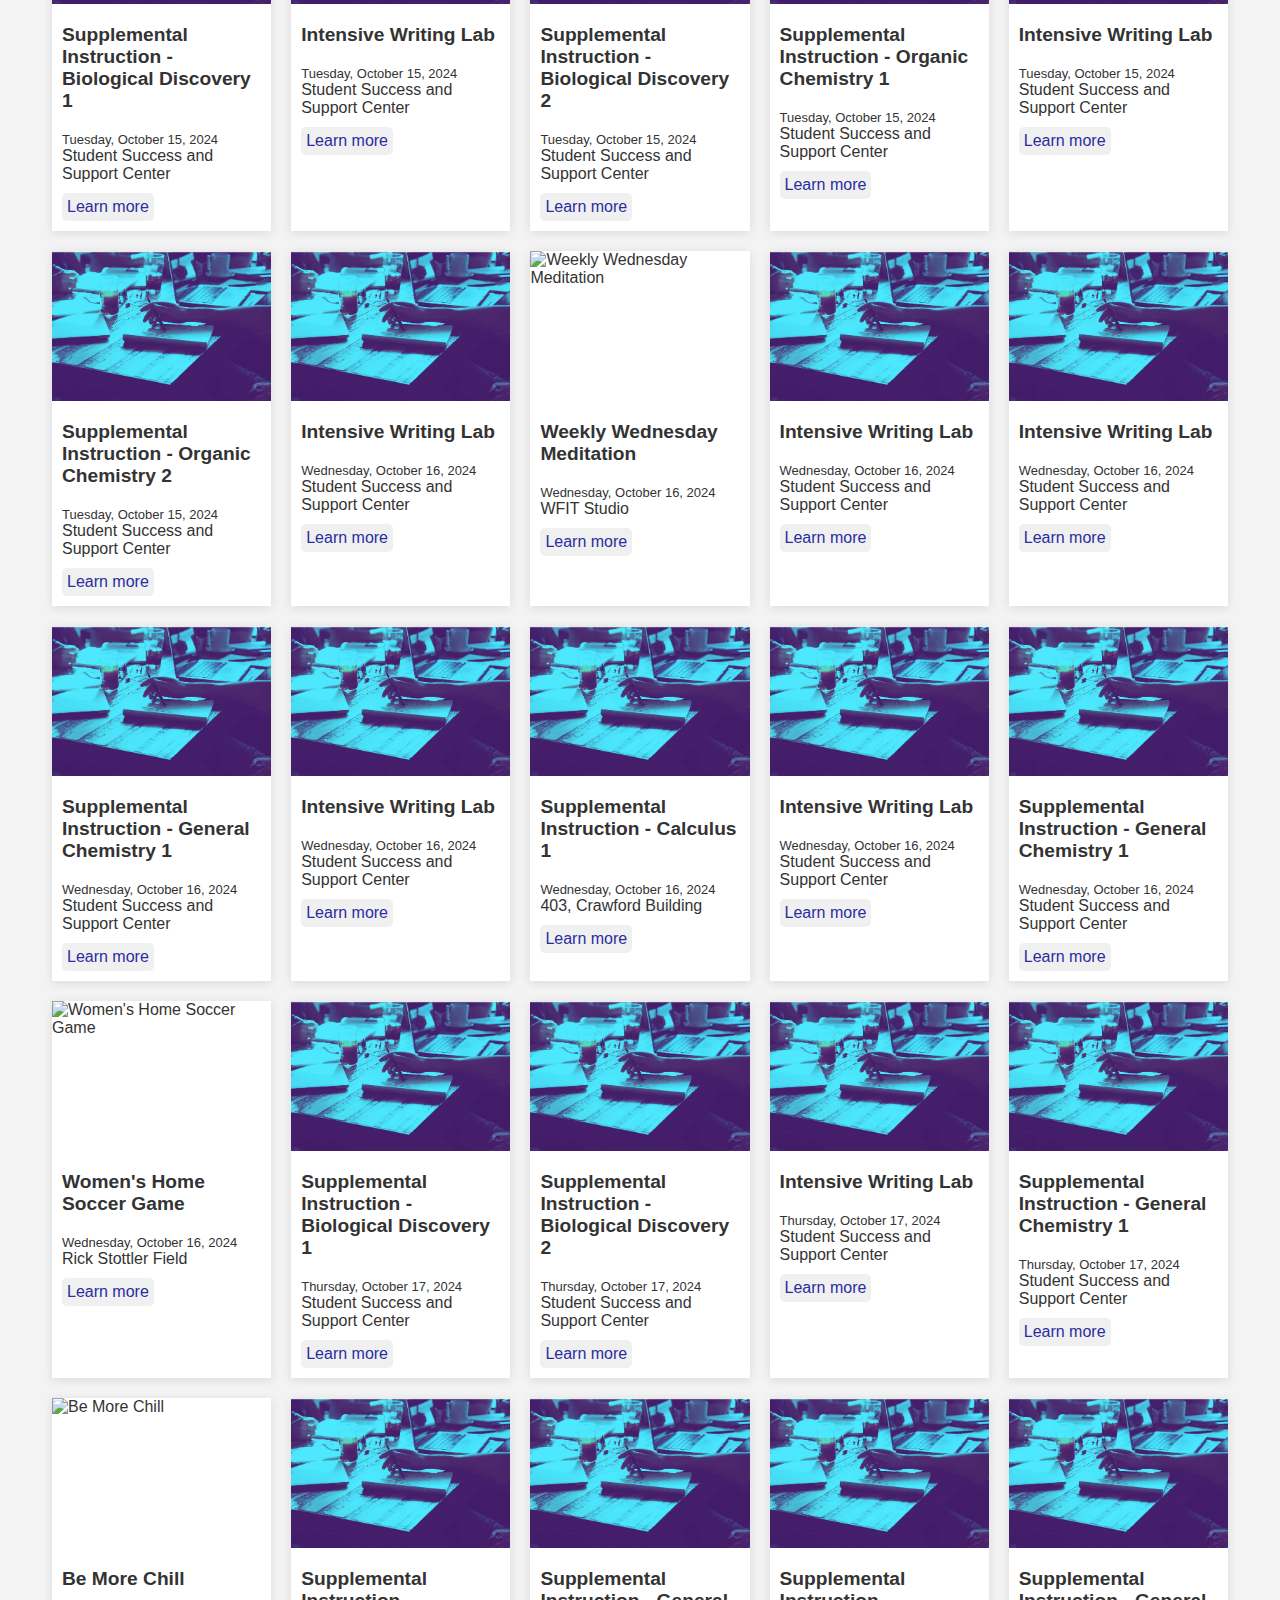
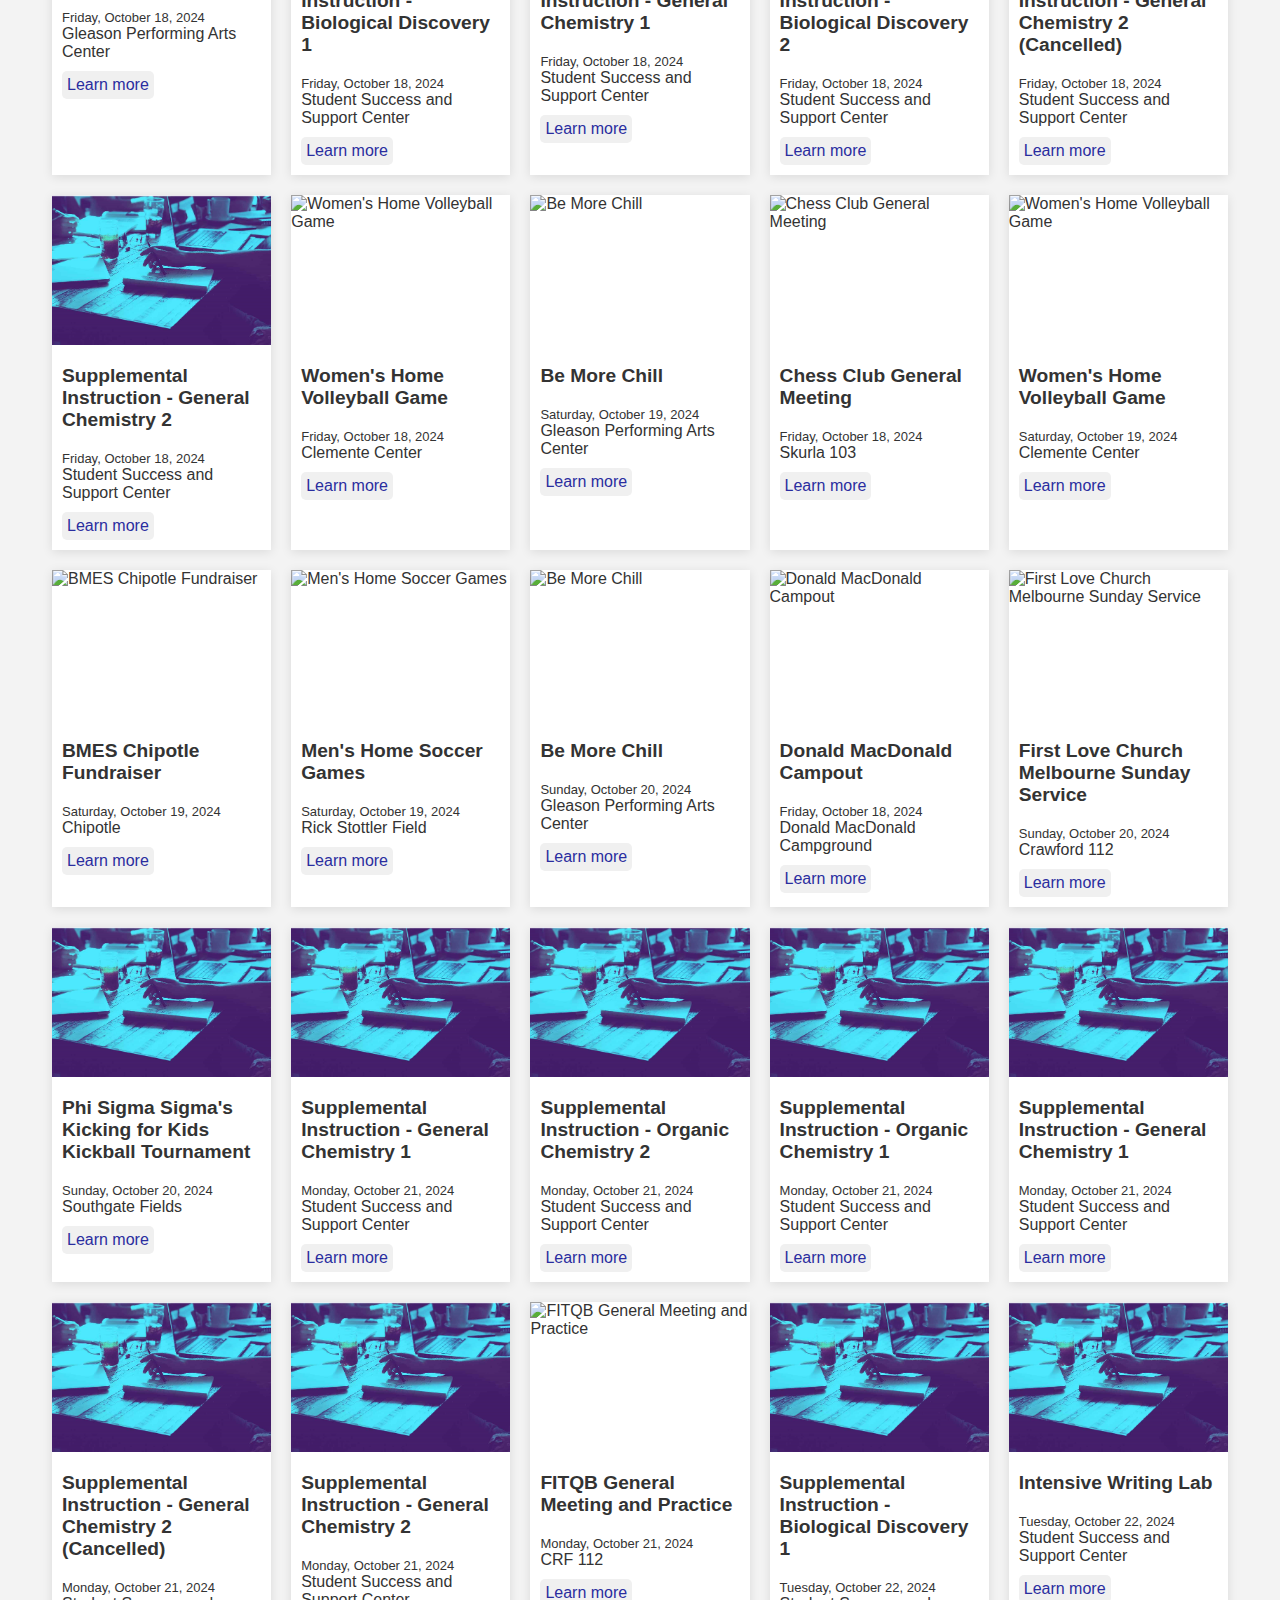
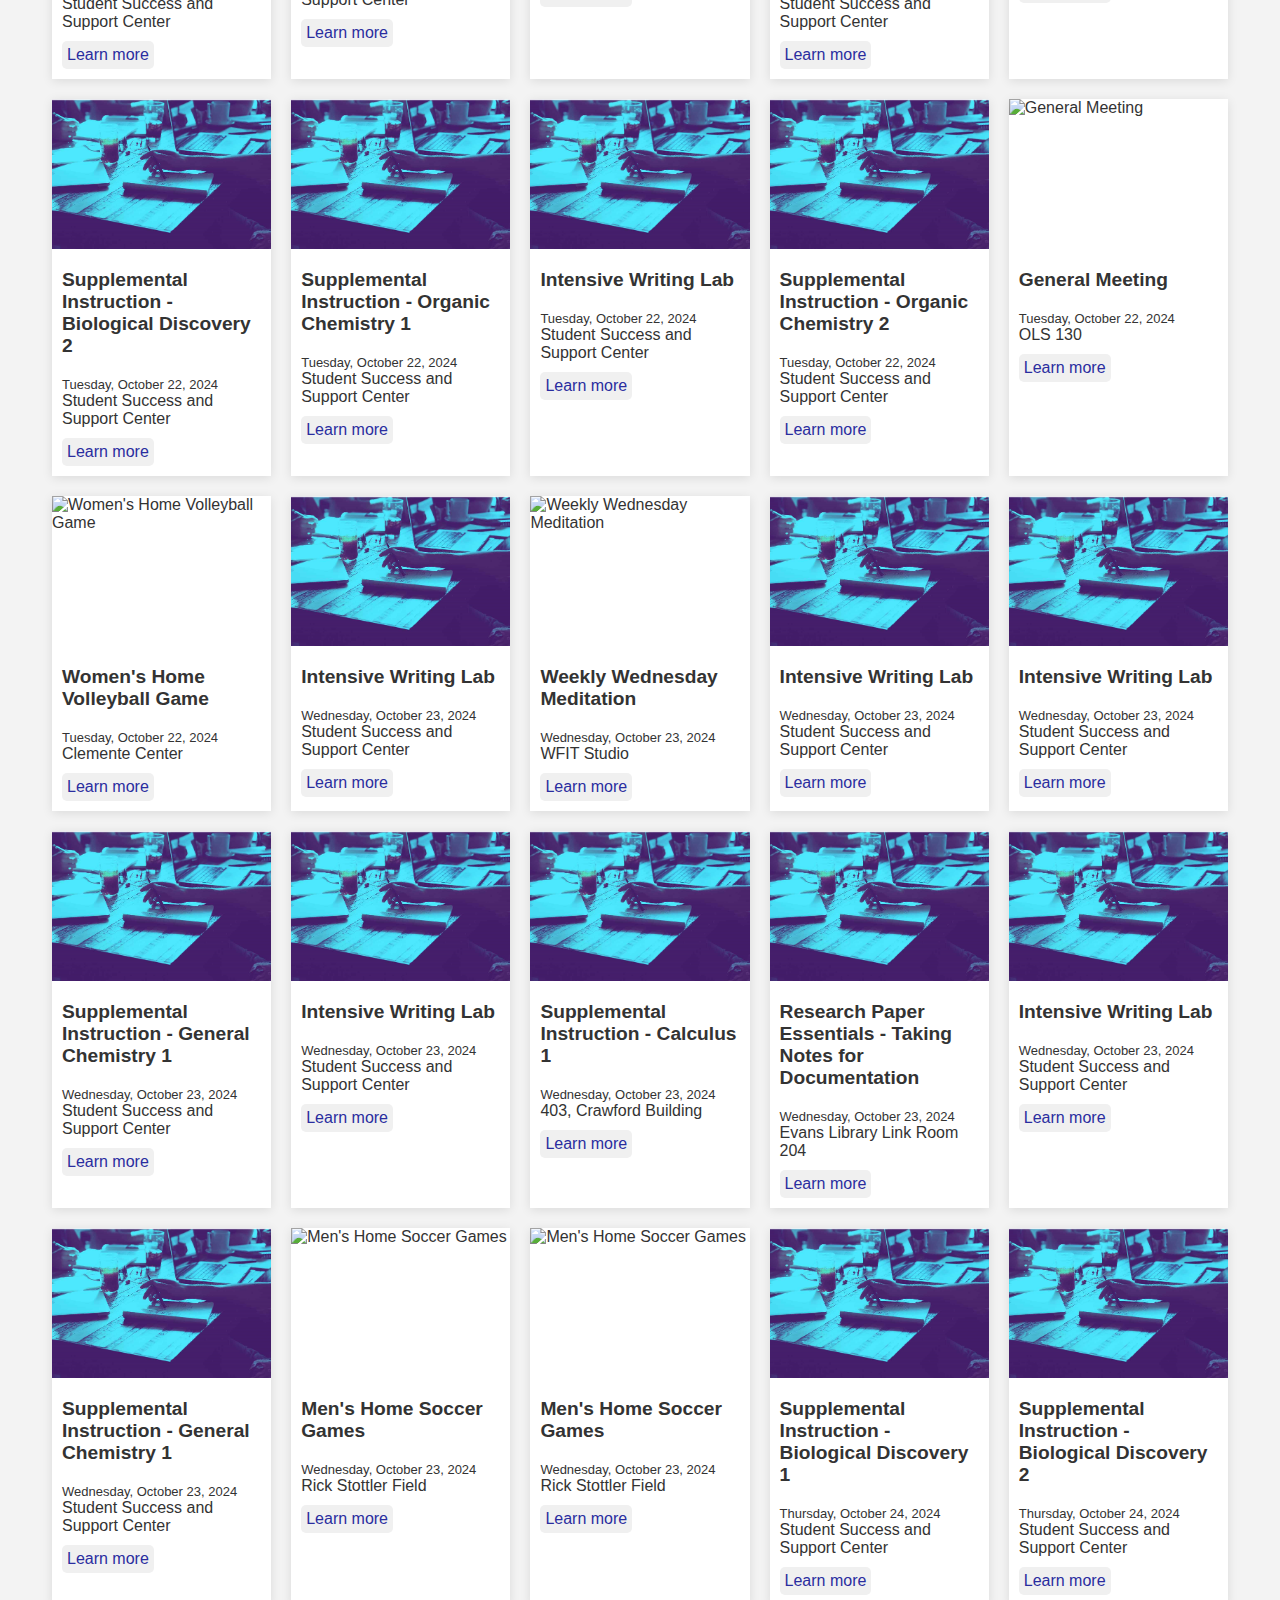
==== commit 50ebc866: "changed category to show" ====
--- a/index.html
+++ b/index.html
@@ -20,7 +20,7 @@
   <fieldset class="filter-section">
     <legend>Filter Events</legend>
     <div class="filter-group">
-      <label for="filter-category">Category:</label>
+      <label for="filter-category">Show</label>
       <select id="filter-category">
         <option value="">All</option>
         <!-- Categories will be populated here -->
--- a/css/style.css
+++ b/css/style.css
@@ -183,7 +183,18 @@
     display: none;
     margin-left: 10px;
     text-align: left;
-    
+}
+
+article .description * {
+    margin: 0;
+    margin-bottom: 10px;
+    padding: 0;
+}
+
+article .description p {
+    margin: 0;
+    margin-bottom: 10px;
+    padding: 0;
 }
 
 
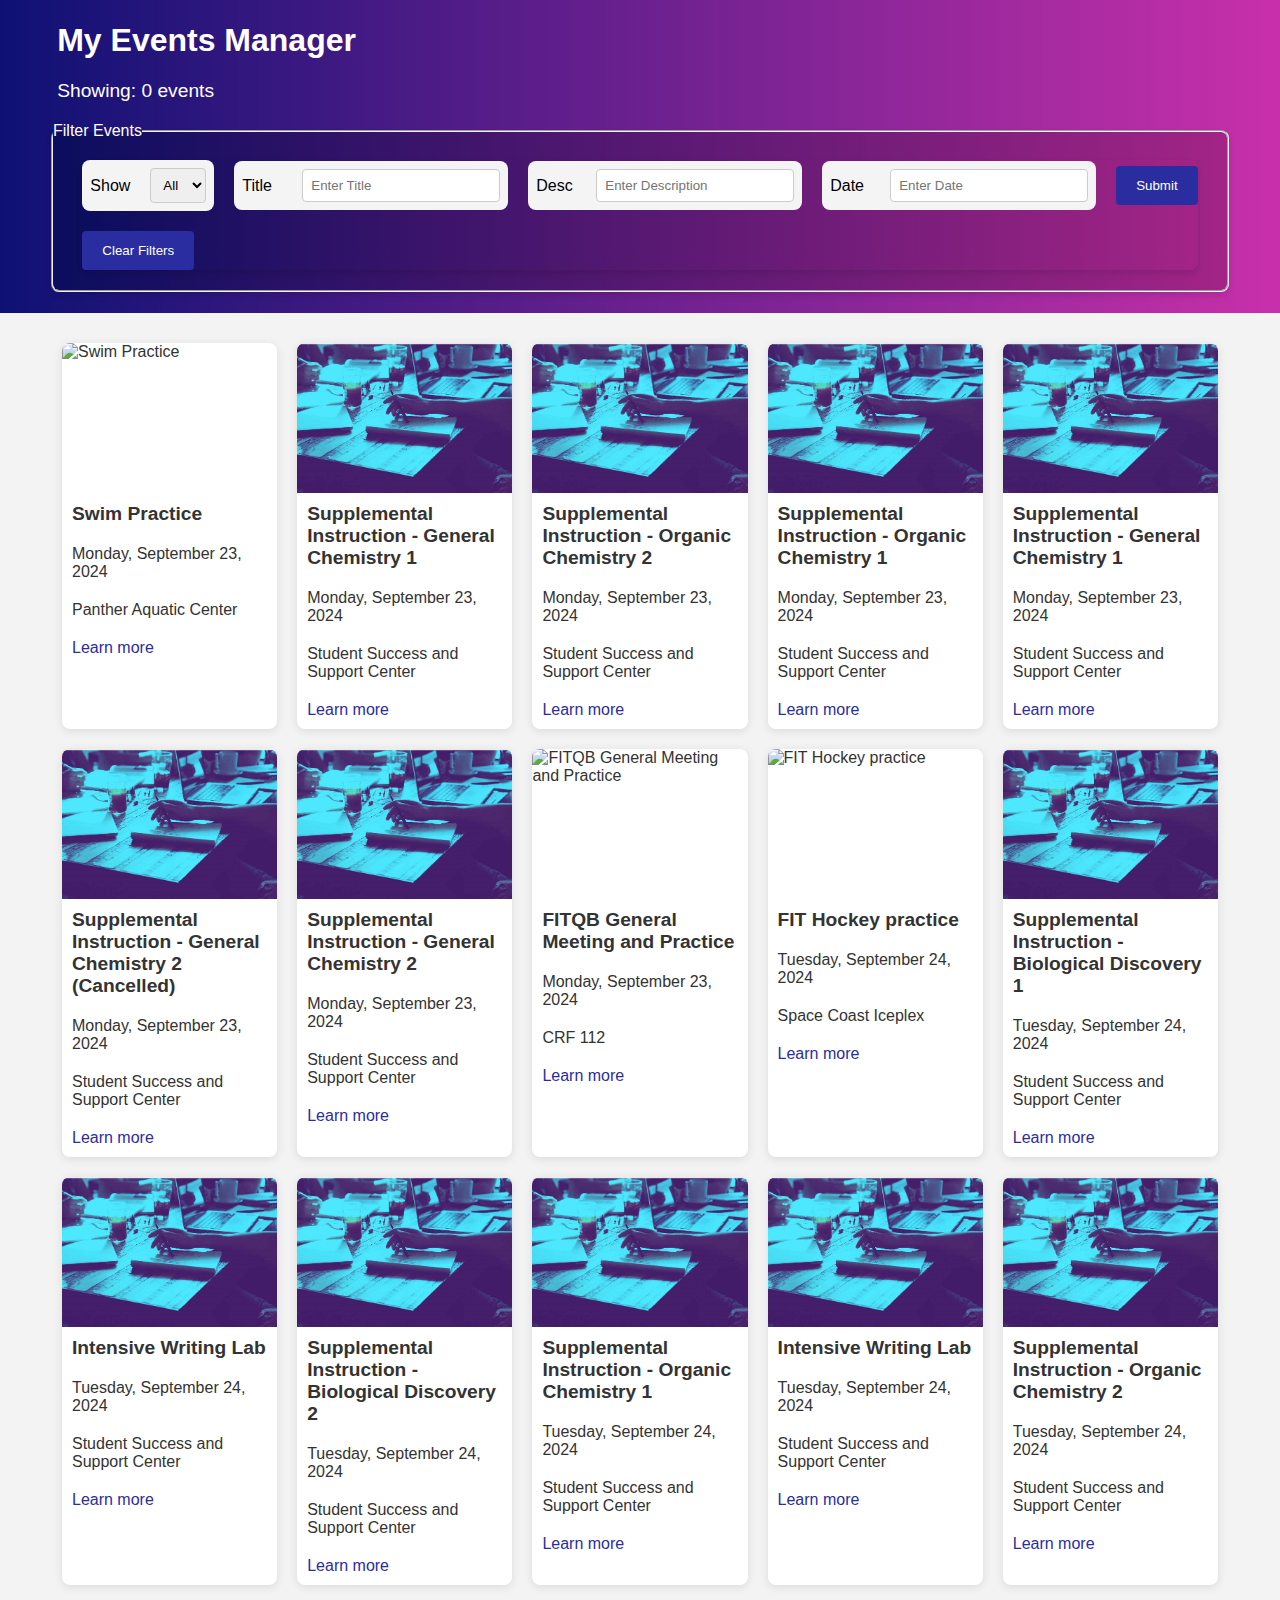
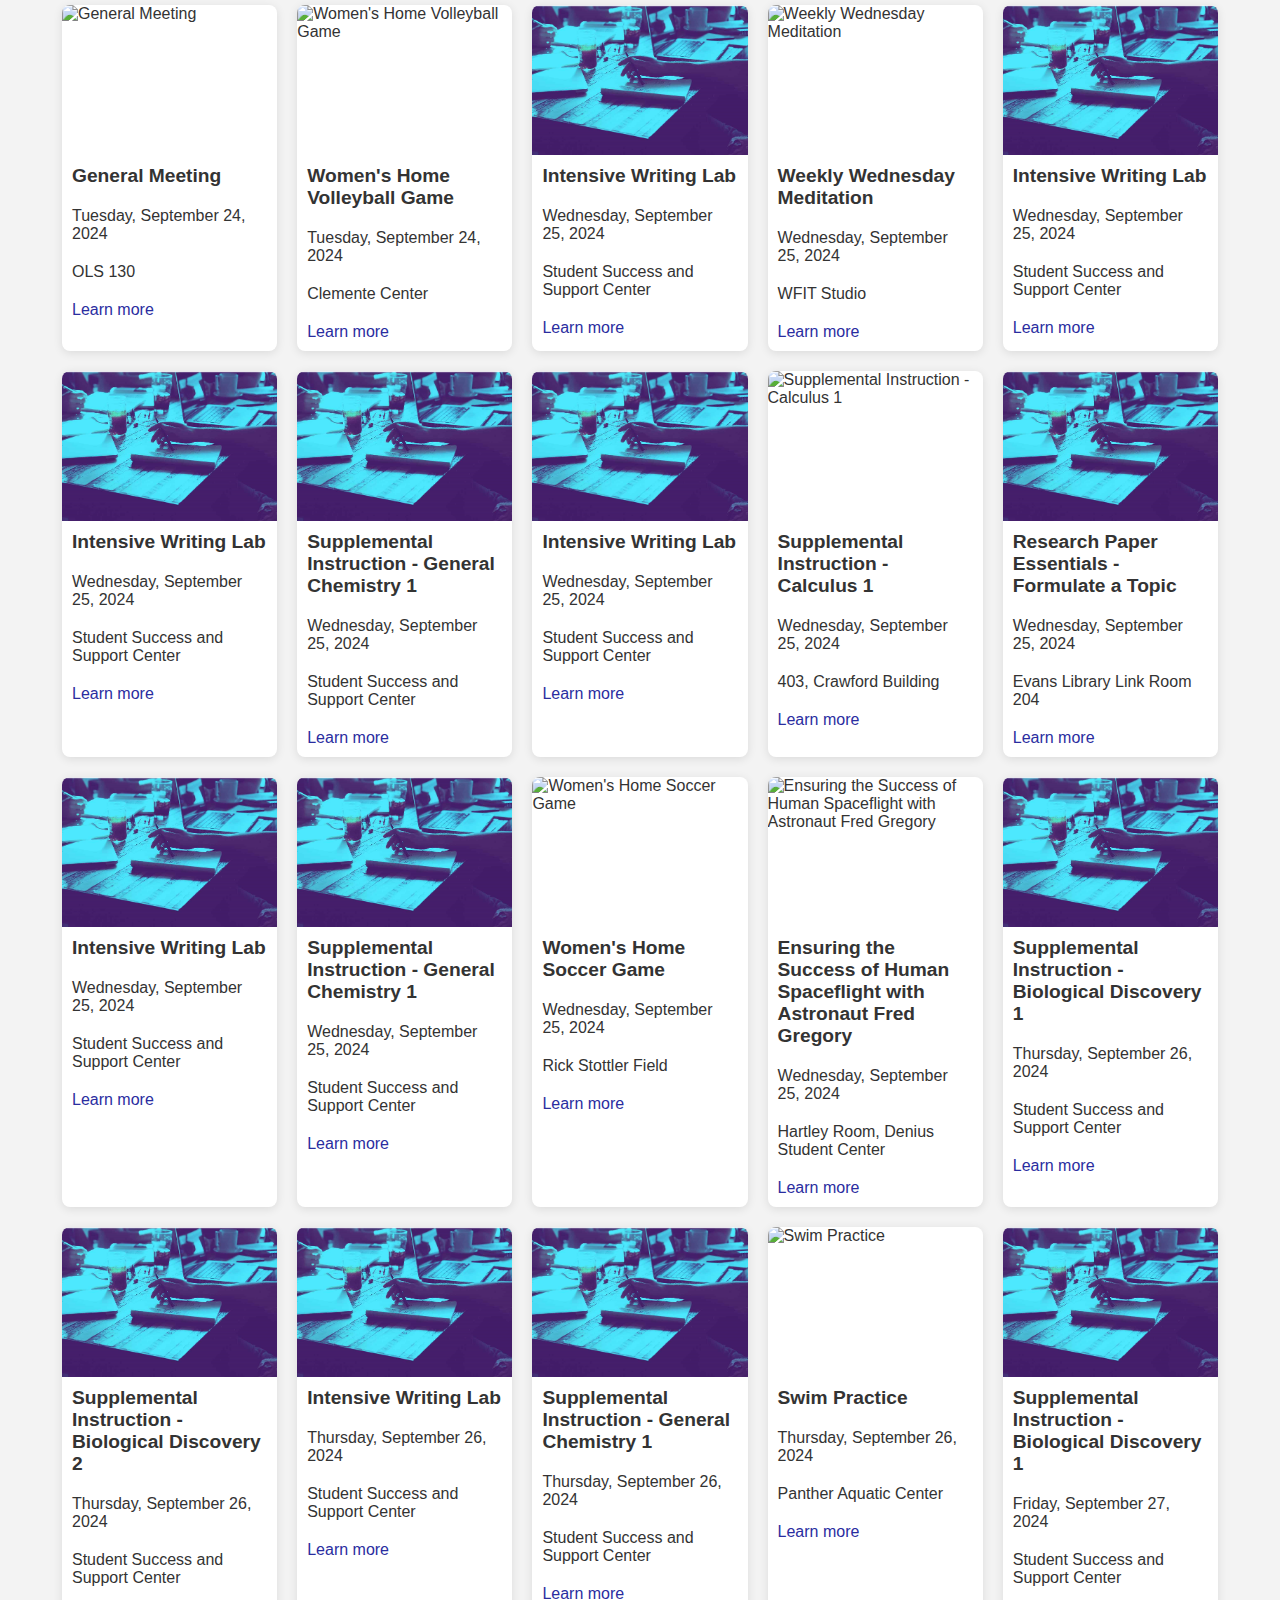
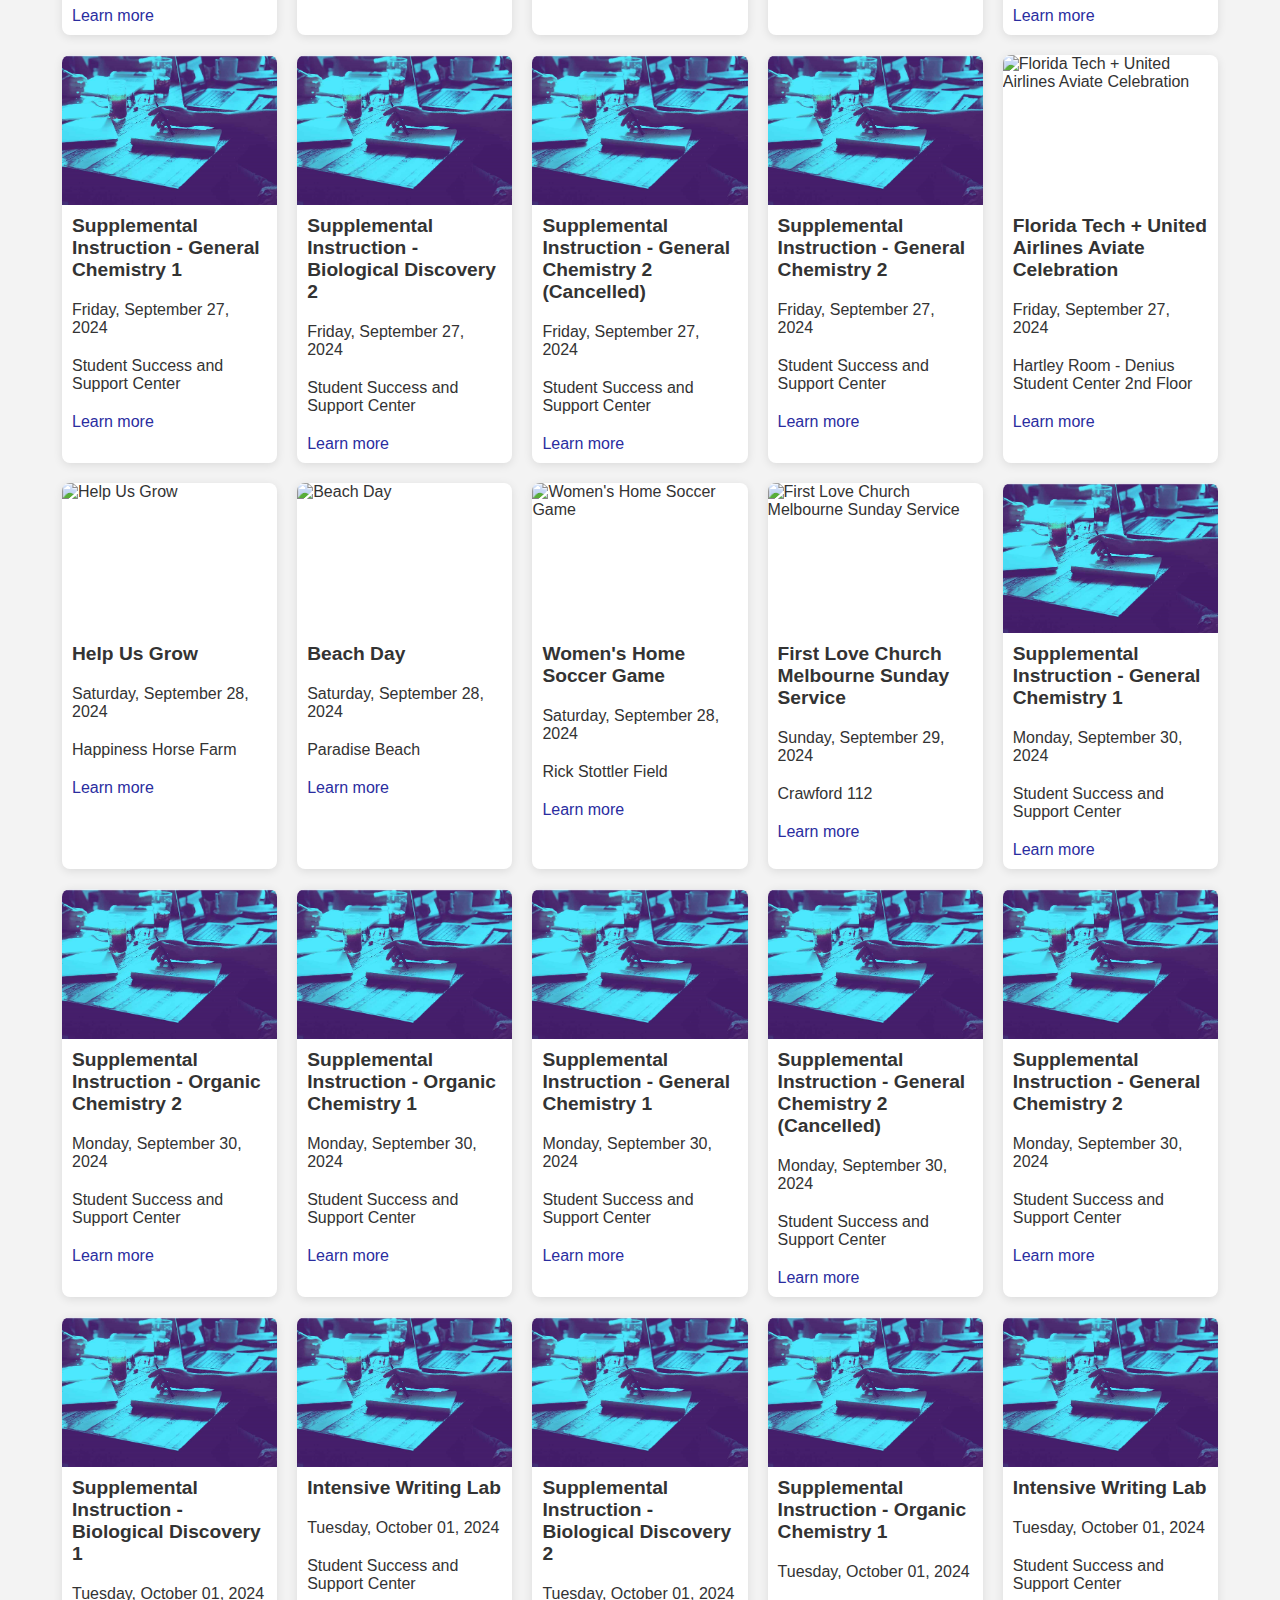
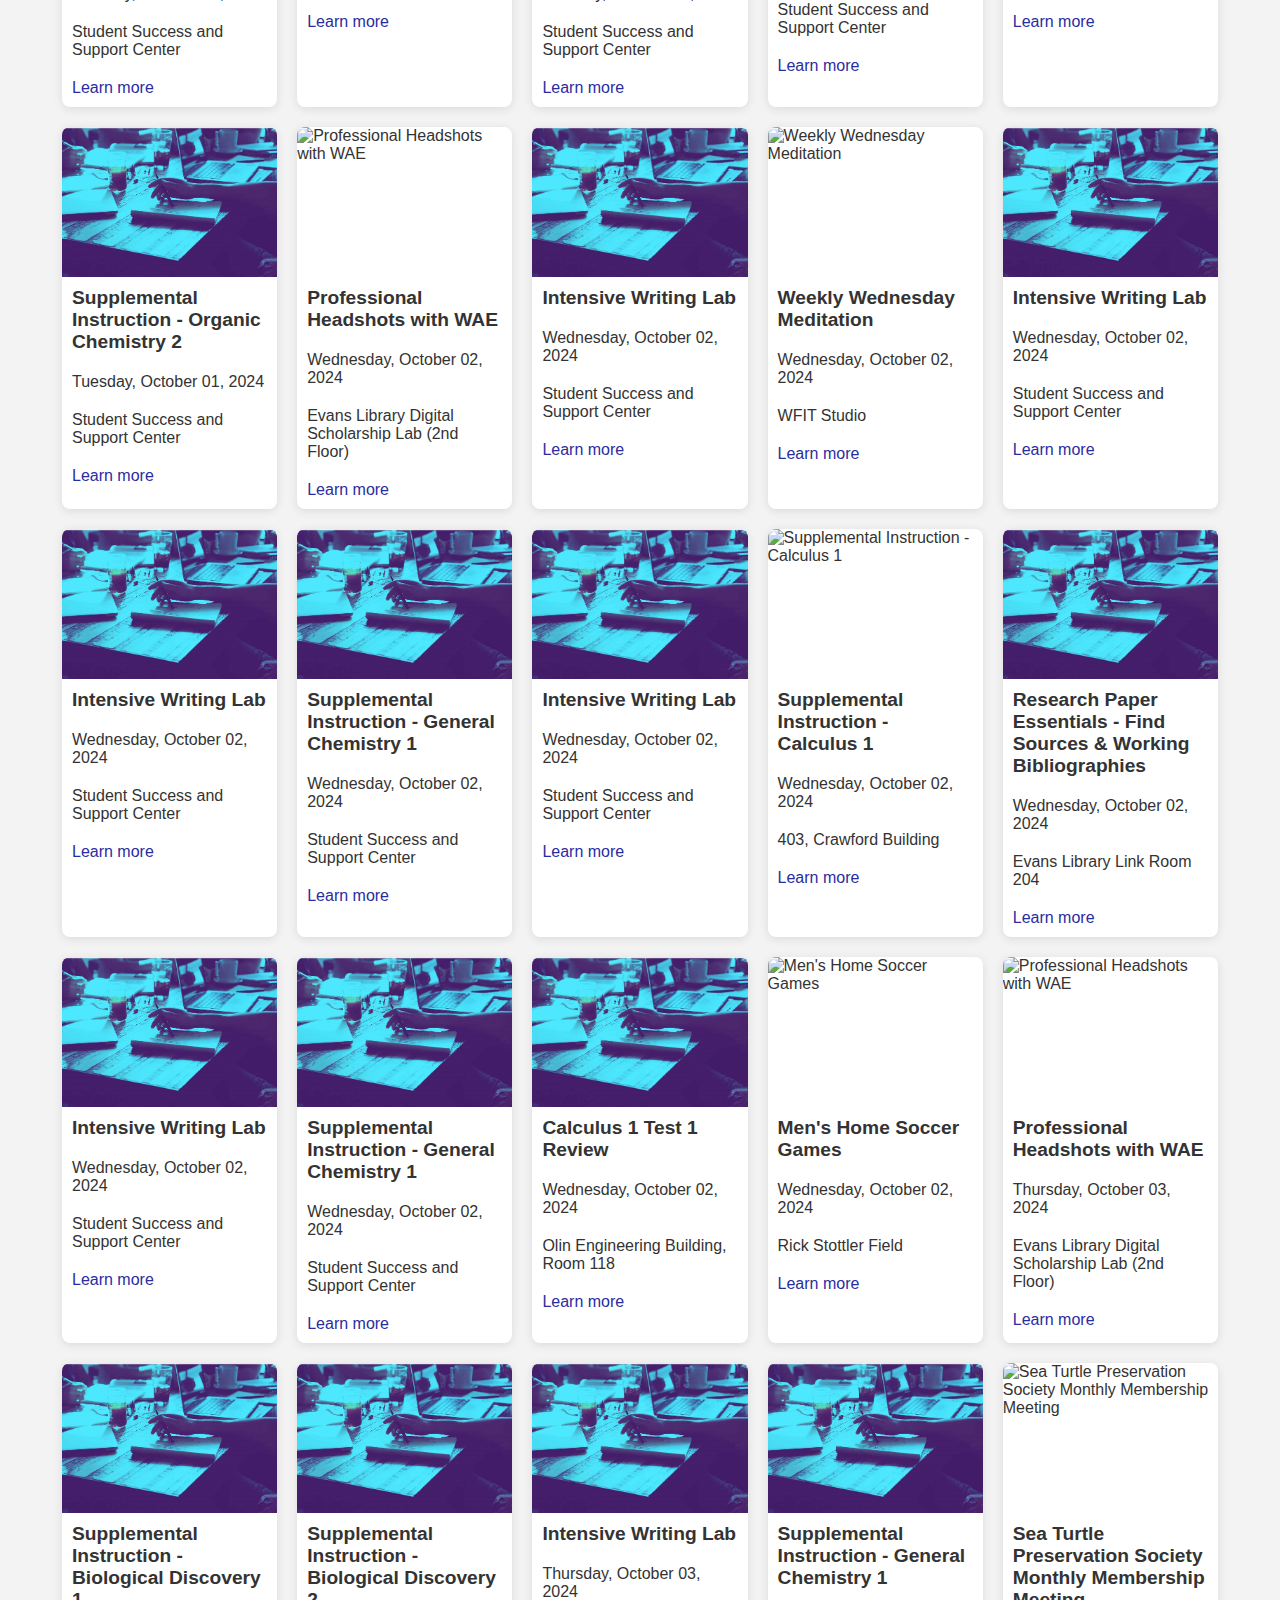
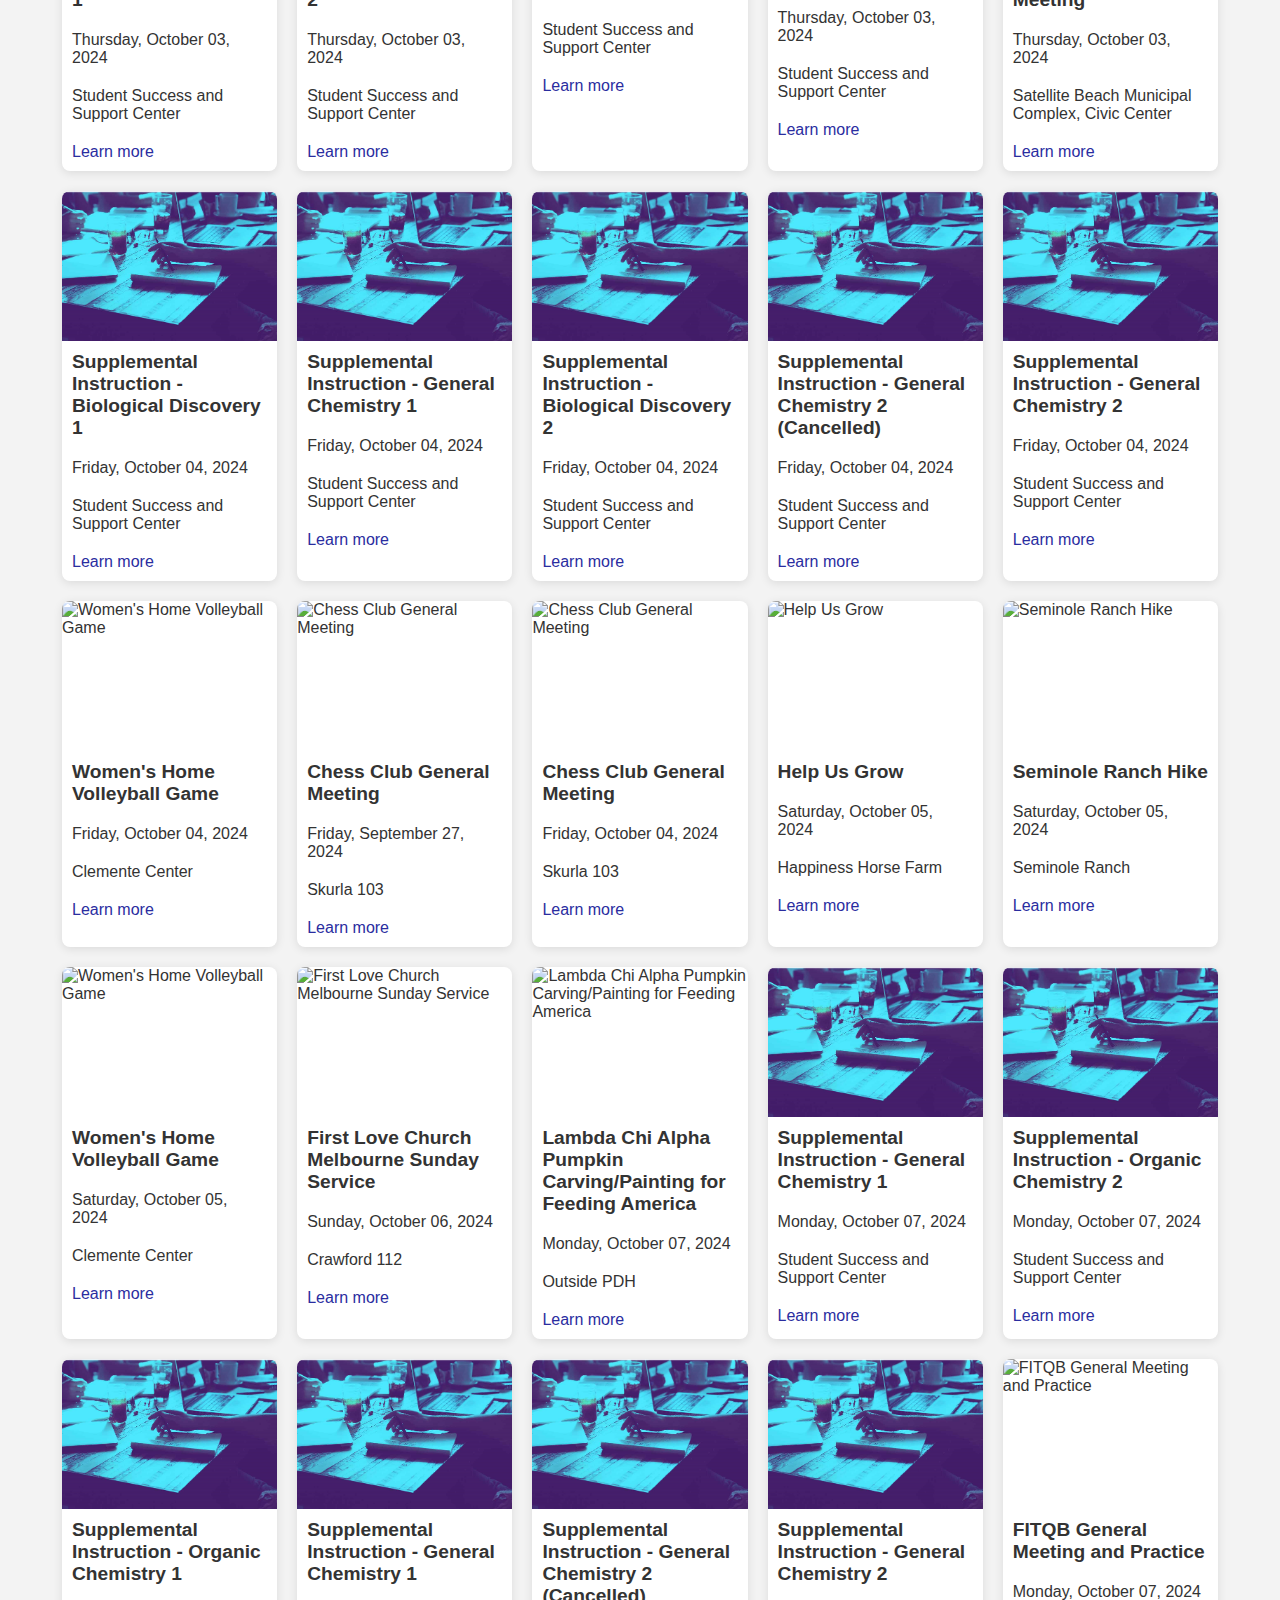
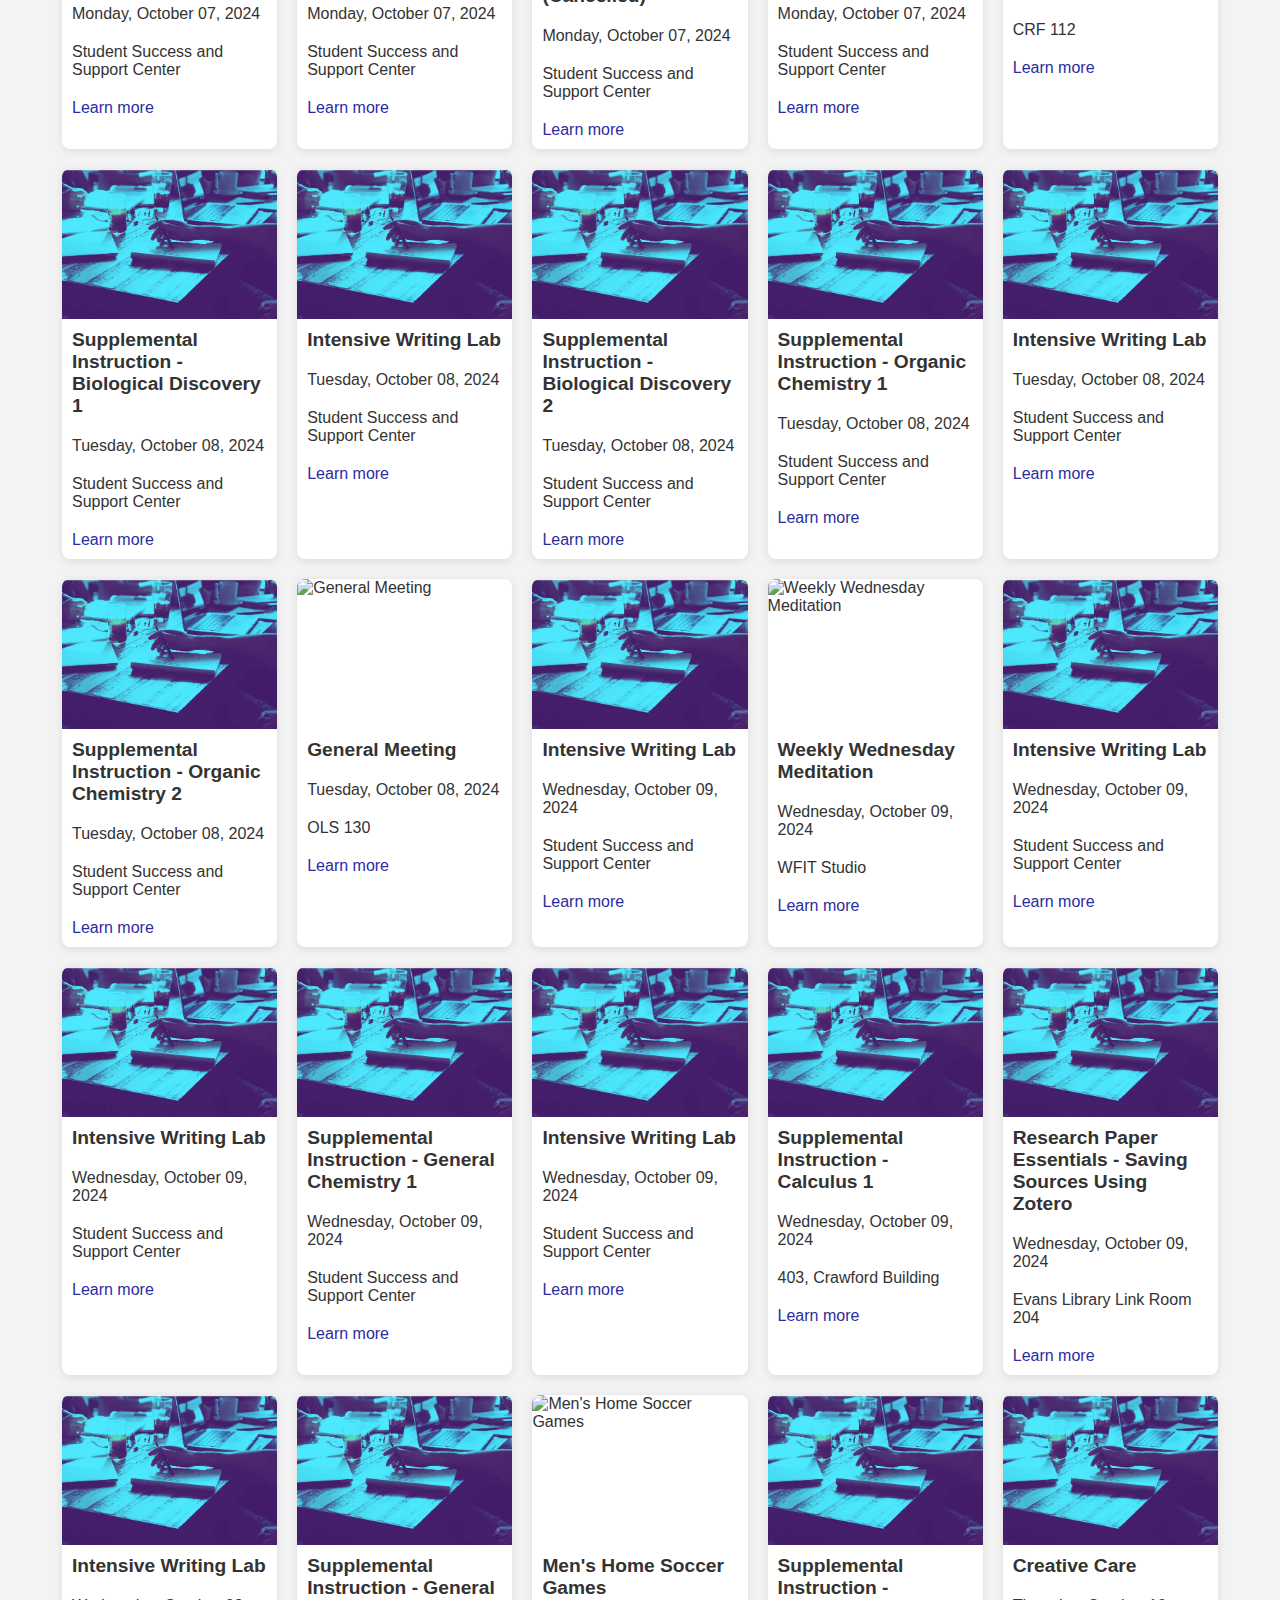
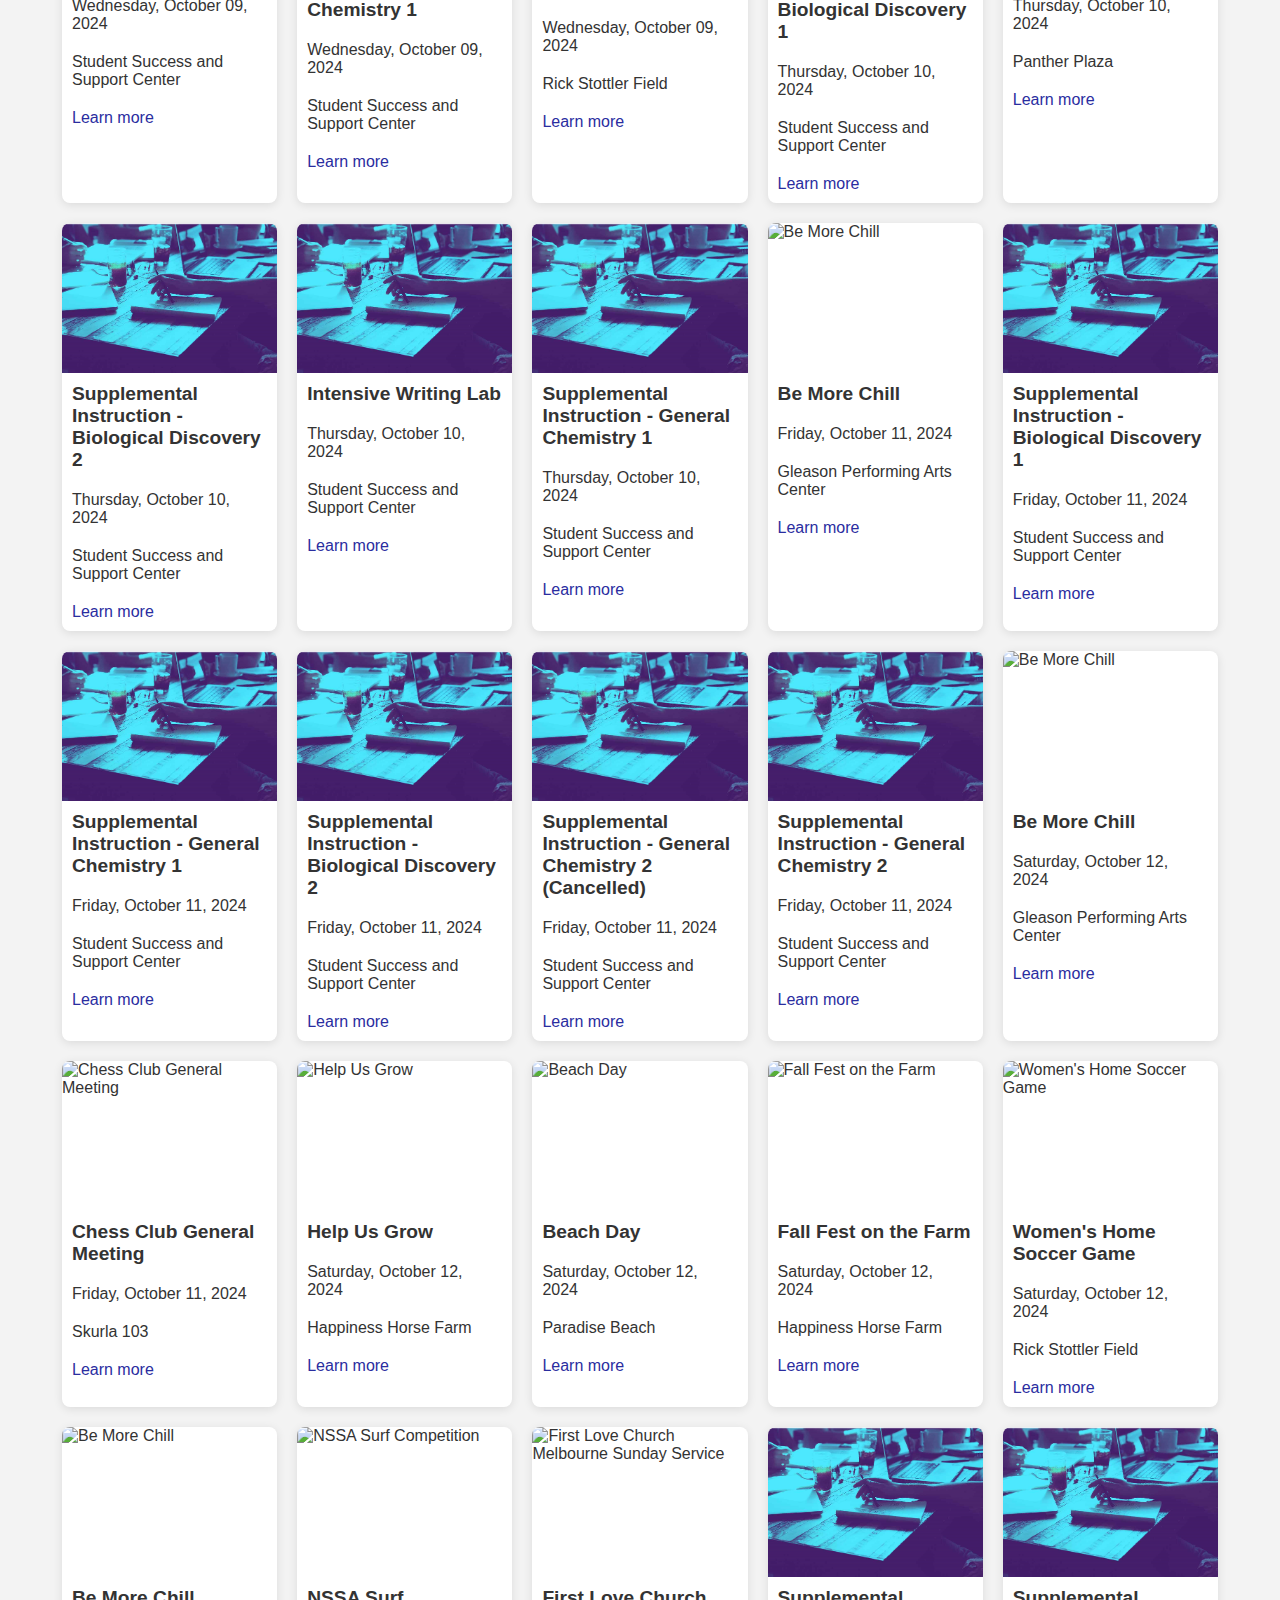
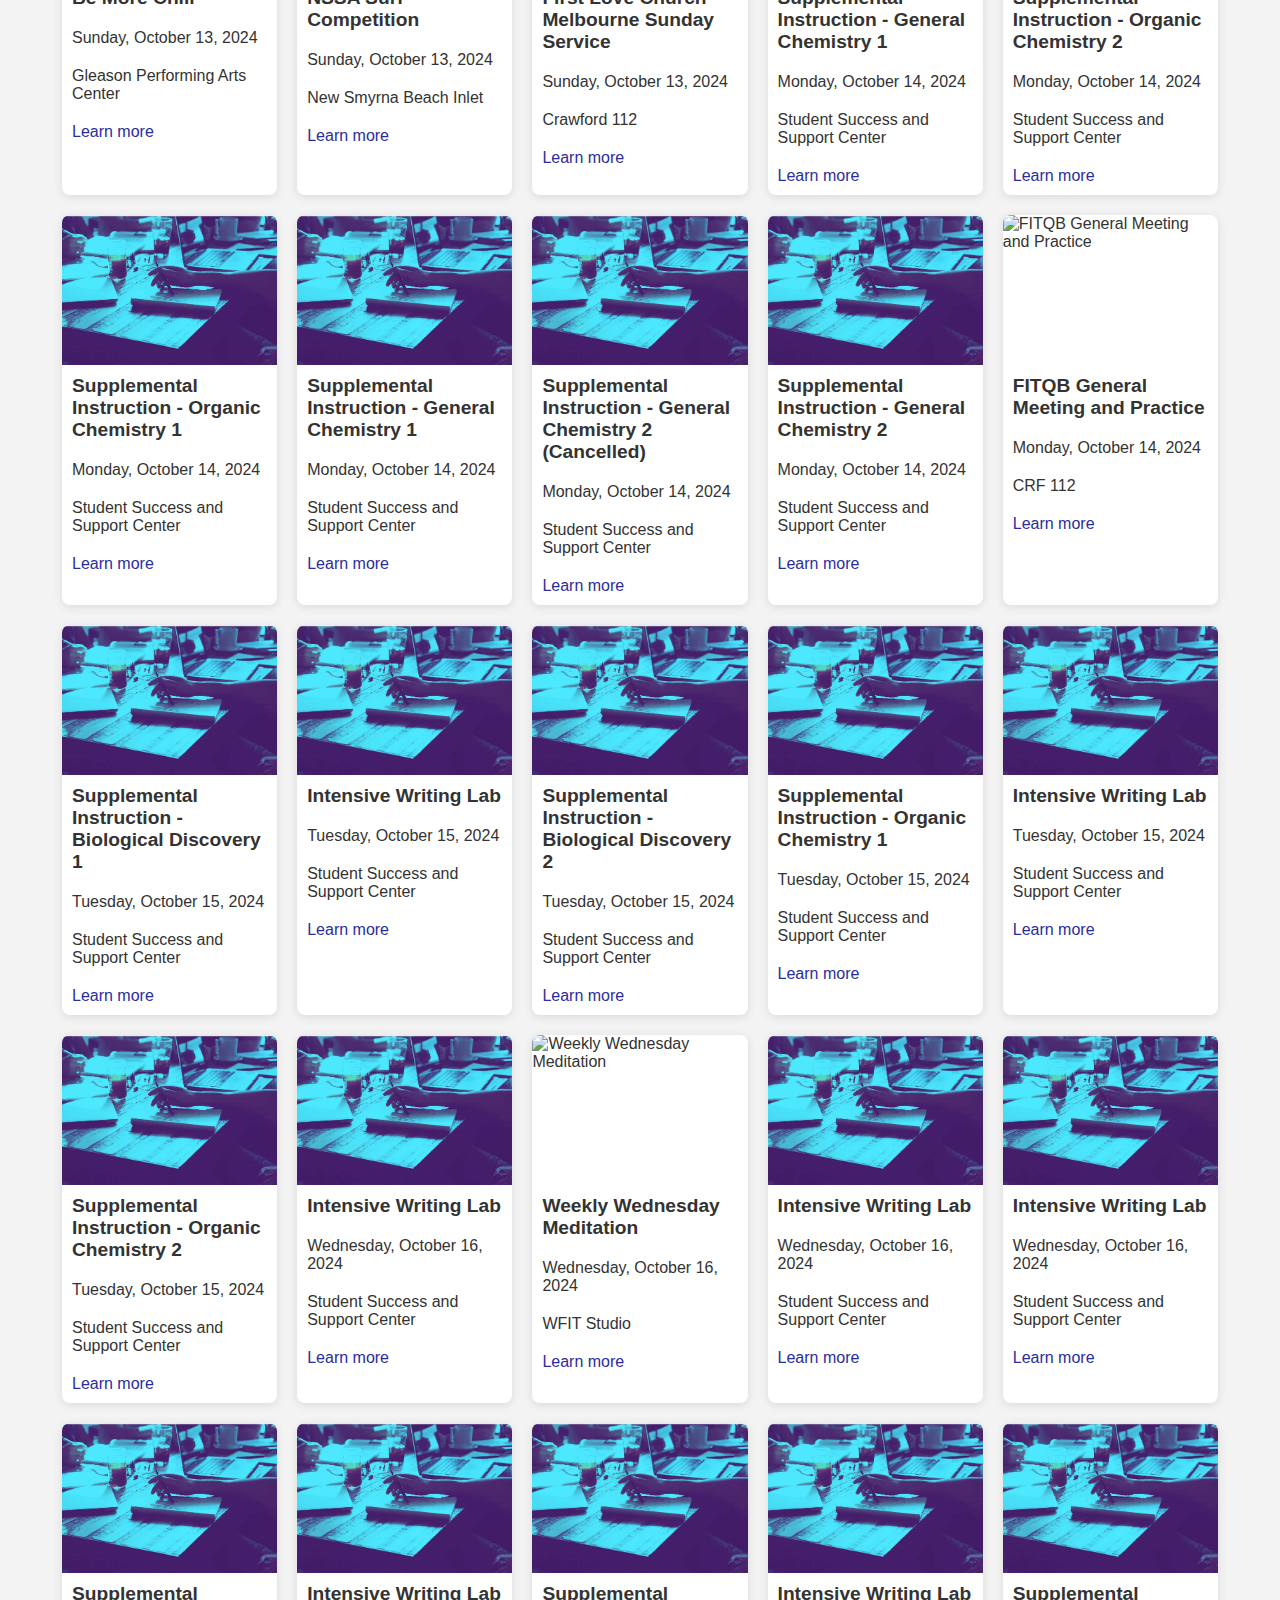
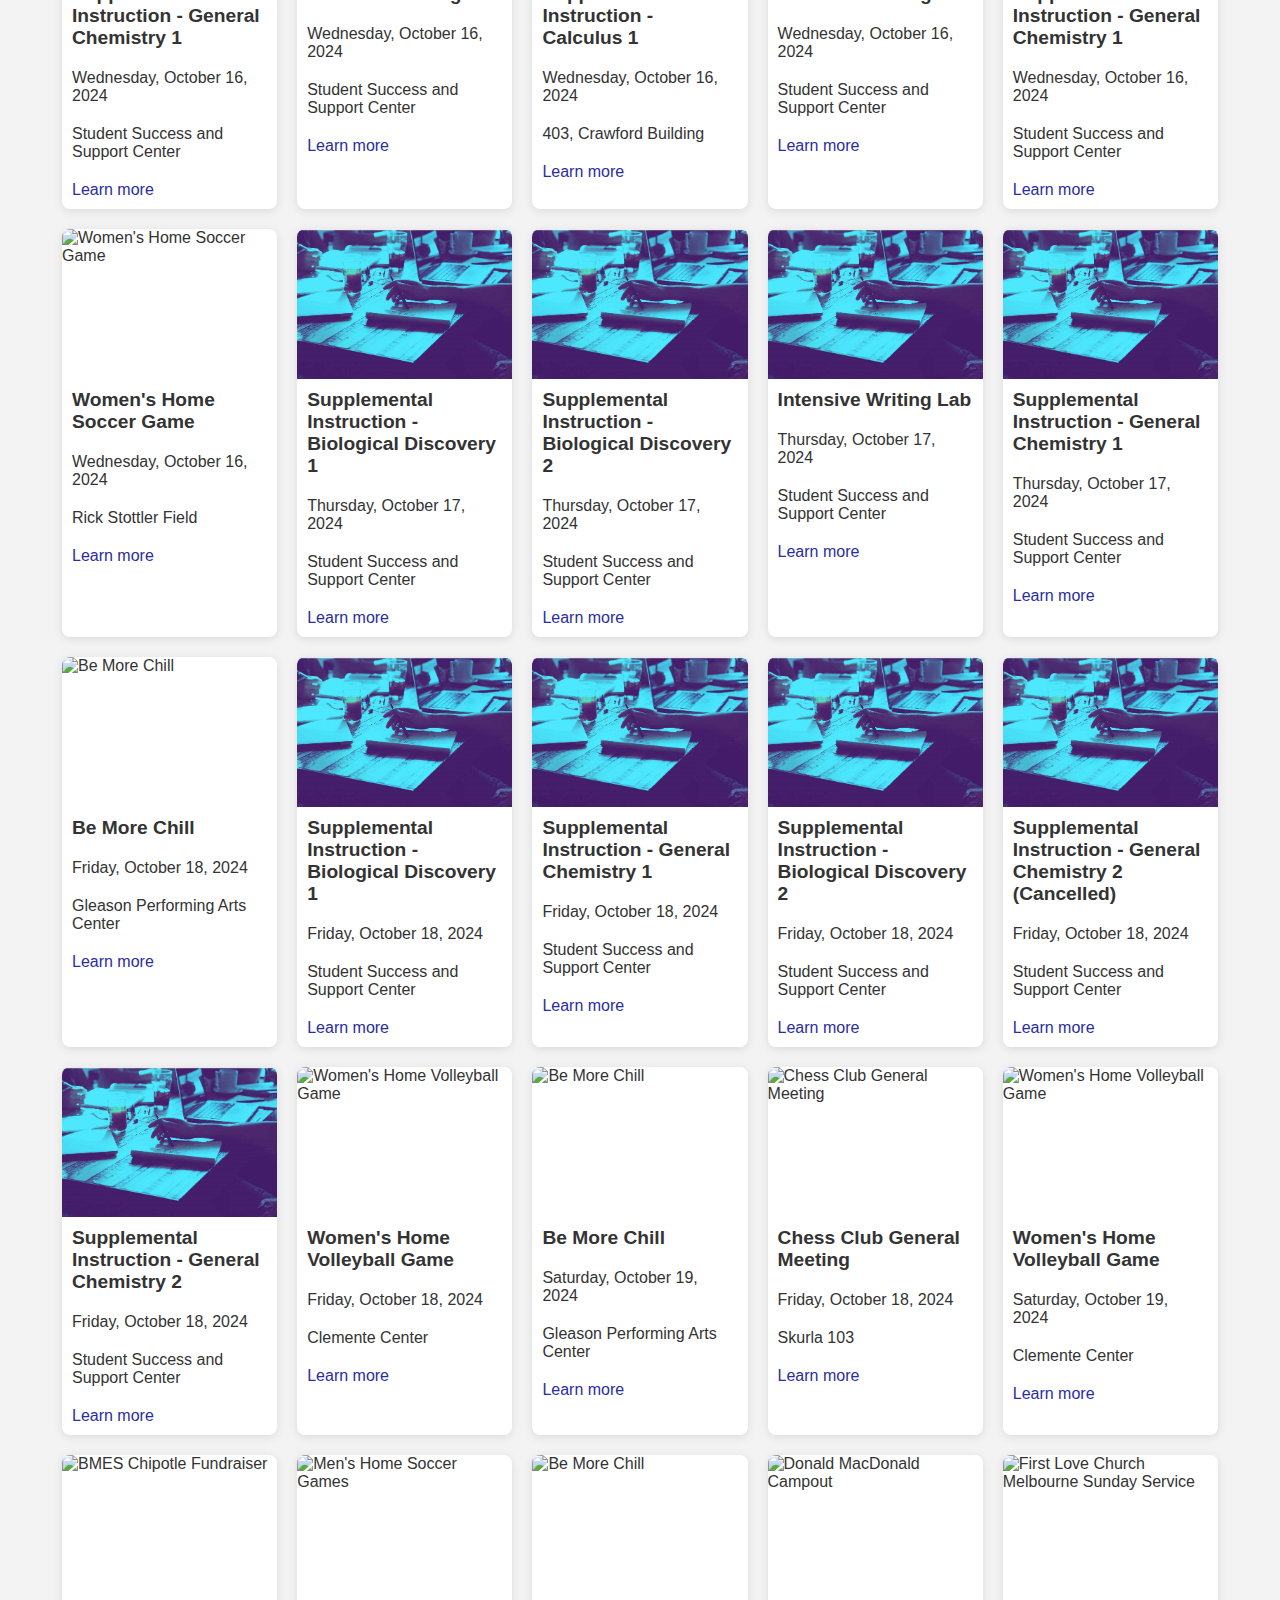
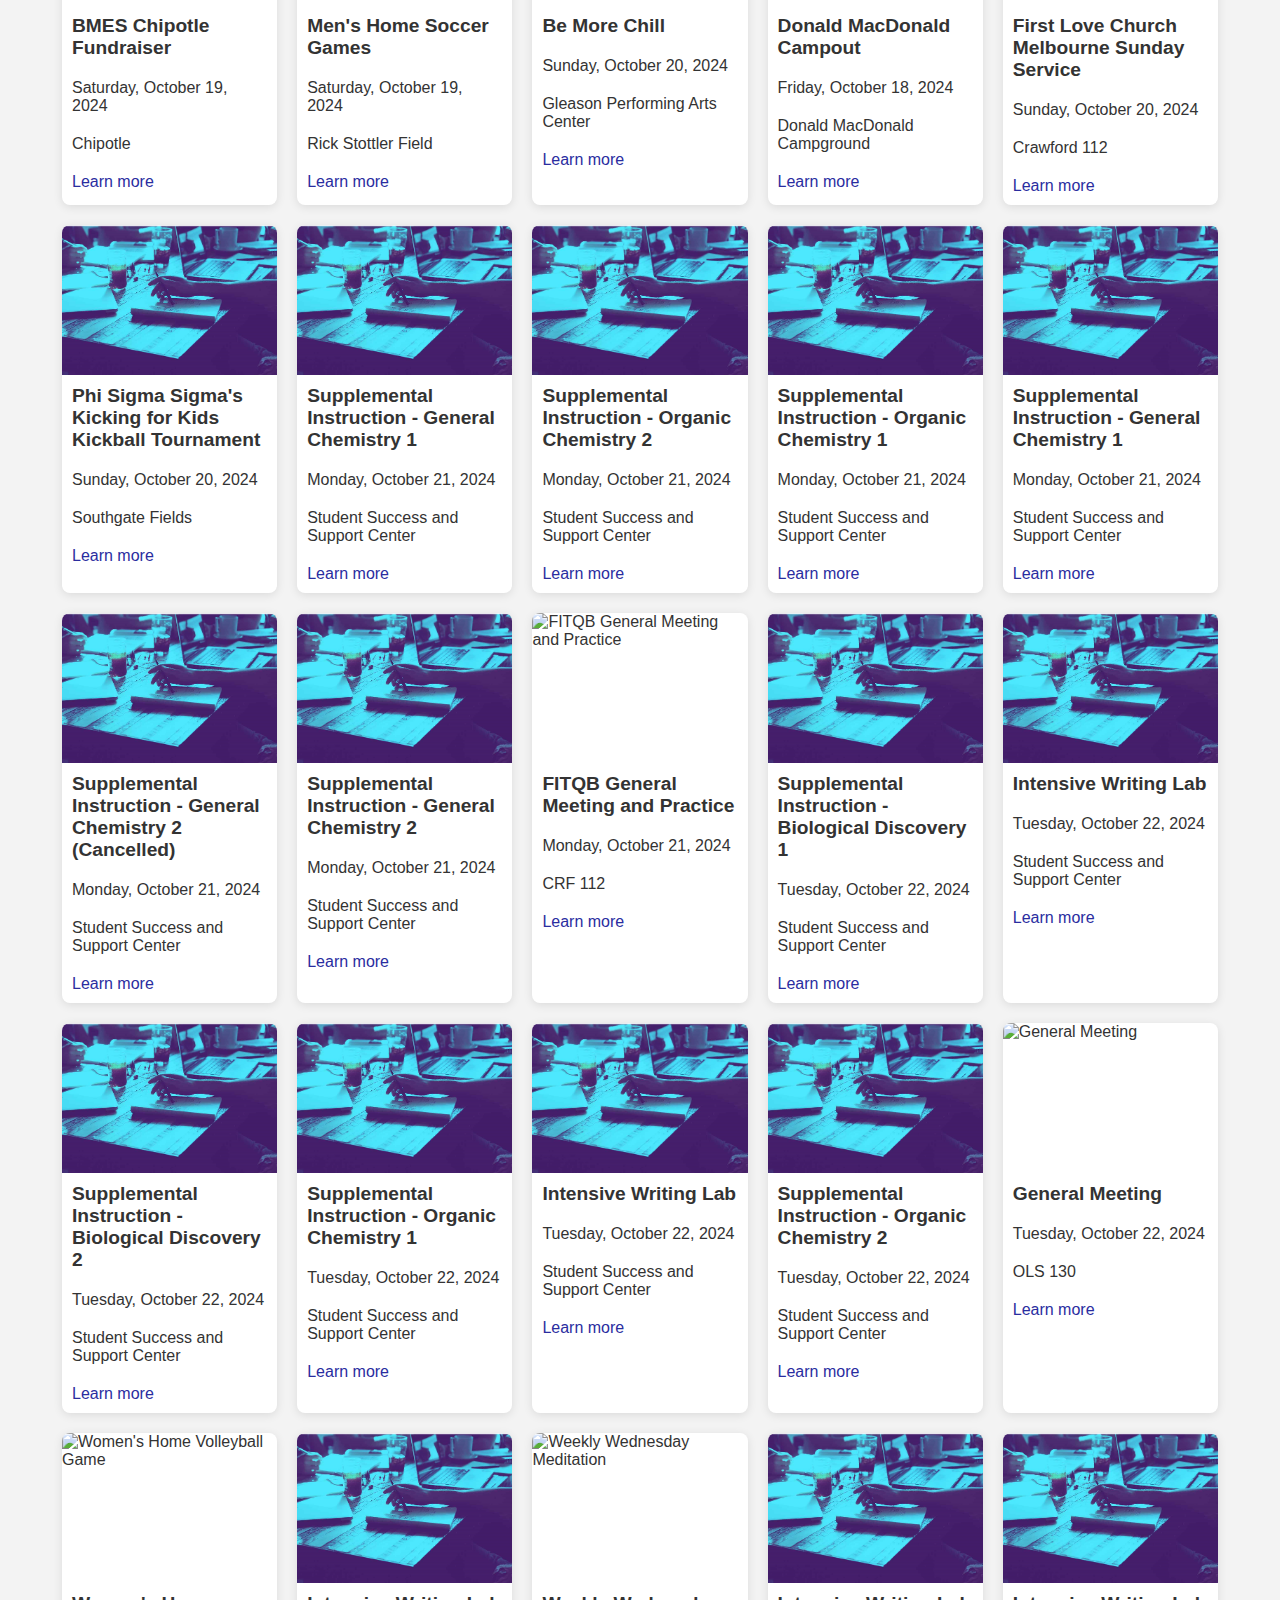
==== commit 22d065e5: "Final Personal Code" ====
--- a/index.html
+++ b/index.html
@@ -16,15 +16,16 @@
   <h1>My Events Manager</h1>
   <p id="event-count">Showing: 0 events</p>
 
-  <!-- Filter Section -->
   <fieldset class="filter-section">
     <legend>Filter Events</legend>
-    <div class="filter-group">
-      <label for="filter-category">Show</label>
-      <select id="filter-category">
-        <option value="">All</option>
-        <!-- Categories will be populated here -->
-      </select>
+    <!-- Filter Section -->
+    <div class="filter-section">
+      <div class="filter-group">
+        <label for="show-events">Show</label>
+       <select id="show-events">
+         <option value="all">All</option>
+          <!-- Other options if we want them-->
+        </select>
     </div>
 
     <!-- Title -->
@@ -48,7 +49,8 @@
     <!-- Submit and Clear -->
     <button id="apply-filters">Submit</button>
     <button id="clear-filters">Clear Filters</button>
-  </fieldset>
+  </div>
+    
 </header>
 
 
--- a/css/style.css
+++ b/css/style.css
@@ -17,36 +17,40 @@
 h1 {
     font-size: 2em;
     color: #fff;
+    margin-left: 3%;
+    font-weight: bold;
+
 }
 
 header {
-    background: linear-gradient(to right, #0e1174, 70% , #c830aa);
+    background: linear-gradient(to right, #0e1174, #c830aa);
     padding: 0.5px 20px ;
     text-align: left;
     color: white;
 }
 
 #event-count {
-    font-size: 1em;
-    font-weight:100;
+    font-size: 1.2em;
+    margin-left: 3%;
+
 }
 
 /* Filter Section Styles */
 .filter-section {
-    /* background-color: #fff; */
-    padding: 5px;
+    background: linear-gradient(to right, #0b0d5e, #a22486);
+    padding: 0;
     display: flex;
     flex-wrap: wrap;
     gap: 20px;
     justify-content: flex-start;
     align-items: center;
+    border-radius: 8px;
+    box-shadow: 0 4px 6px rgba(0, 0, 0, 0.1);
     margin: 20px auto;
-    width: 100%;
+    width: 95%;
     max-width: 1400px;
-    border: 1px solid #ccc;
-    border-radius: 10px;
-    background-color: rgba(14, 17, 116, 0.5);
 
+    
 }
 
 /* Label and Input Group Styling */
@@ -56,17 +60,17 @@
     align-items: center;
     gap: 10px;
     flex: 1 1 auto;
+    background-color: #F4F4F5;
+    border-radius: 8px;
+    padding: 8px;
     width: auto;
-    color: black;
-    background-color: rgb(235, 235, 235);
-    border: none;
-    border-radius: 4px;
 }
 
 .filter-group label {
-    /* min-width: 70px; */
+    min-width: 50px;
     text-align: left;
-    padding-left: 10px;
+    color: Black;
+
 }
 
 .filter-group select,
@@ -78,18 +82,22 @@
 }
 
 .filter-section button {
-    padding: 8px 16px;
-    background-color: white;
-    color: black;
+    padding: 12px 20px;
+    background-color: #2a2d9f;
+    color: white;
     cursor: pointer;
     border: none;
     border-radius: 4px;
 }
 
 .filter-section button:hover {
-    background-color: #9d5eee;
+    background-color: #6b2dbe;
 }
 
+.filter-section legend {
+    padding: 0 0;
+    color: white;
+}
 
 /* Mobile View */
 @media (max-width: 768px) {
@@ -119,21 +127,25 @@
 }
 
 
+
+
+
 /* Main Layout for Cards */
 main {
     display: flex;
     flex-wrap: wrap;
     justify-content: left;
-    padding: 10px;
+    padding: 20px;
     width: 95%;
     max-width: 1400px;
     margin: 0 auto;
-    /* box-sizing: border-box; */
+    box-sizing: border-box;
 }
 
 /* Each card should occupy 20% of the screen on larger screens (5 cards per row) */
 article {
     background-color: white;
+    border-radius: 8px;
     overflow: hidden;
     box-shadow: 0 2px 10px rgba(0, 0, 0, 0.1);
     width: calc(20% - 20px);
@@ -141,6 +153,7 @@
     text-align: left;
     display: flex;
     flex-direction: column;
+    box-sizing: border-box;
 }
 
 article img {
@@ -151,53 +164,25 @@
 
 article h2 {
     font-size: 1.2em;
-    margin: 20px 10px 20px 10px;
+    margin: 10px;
 }
 
 article p {
-    margin: 0px 0px 0px 10px;
-}
+    margin: 10px;
 
-article p.event-date {
-    font-size: small;
-    /* display: none; */
 }
 
 article .learn-more {
     margin: 10px;
-    padding: 5px;
-    width:fit-content;
     text-decoration: none;
     color: #2a2d9f;
     cursor: pointer;
-    background-color: rgb(240, 240, 240);
-    border-radius: 5px;
-    
-}
-
-article p.description description {
-    margin-left: 10px;
 }
 
 article .description {
+    padding: 10px;
     display: none;
-    margin-left: 10px;
-    text-align: left;
 }
-
-article .description * {
-    margin: 0;
-    margin-bottom: 10px;
-    padding: 0;
-}
-
-article .description p {
-    margin: 0;
-    margin-bottom: 10px;
-    padding: 0;
-}
-
-
 
 /* Mobile Responsiveness for Cards */
 @media (max-width: 768px) {
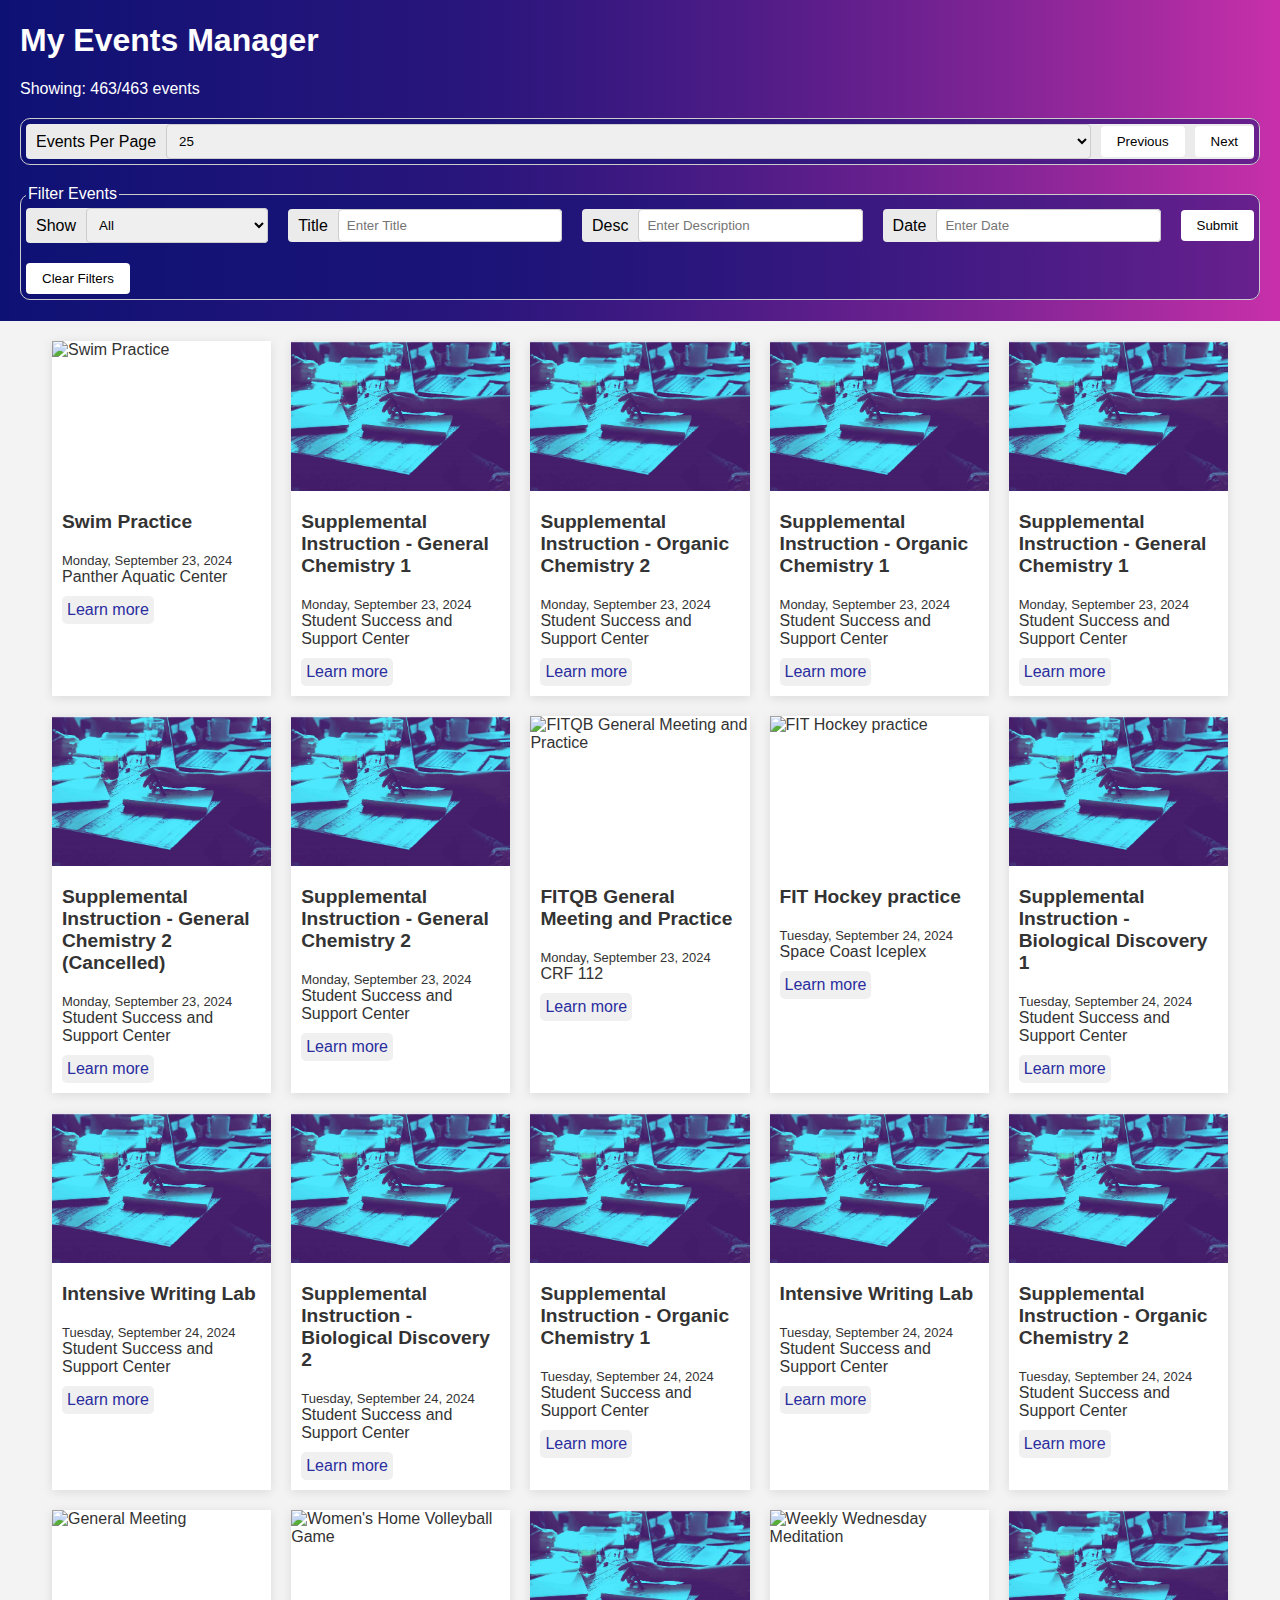
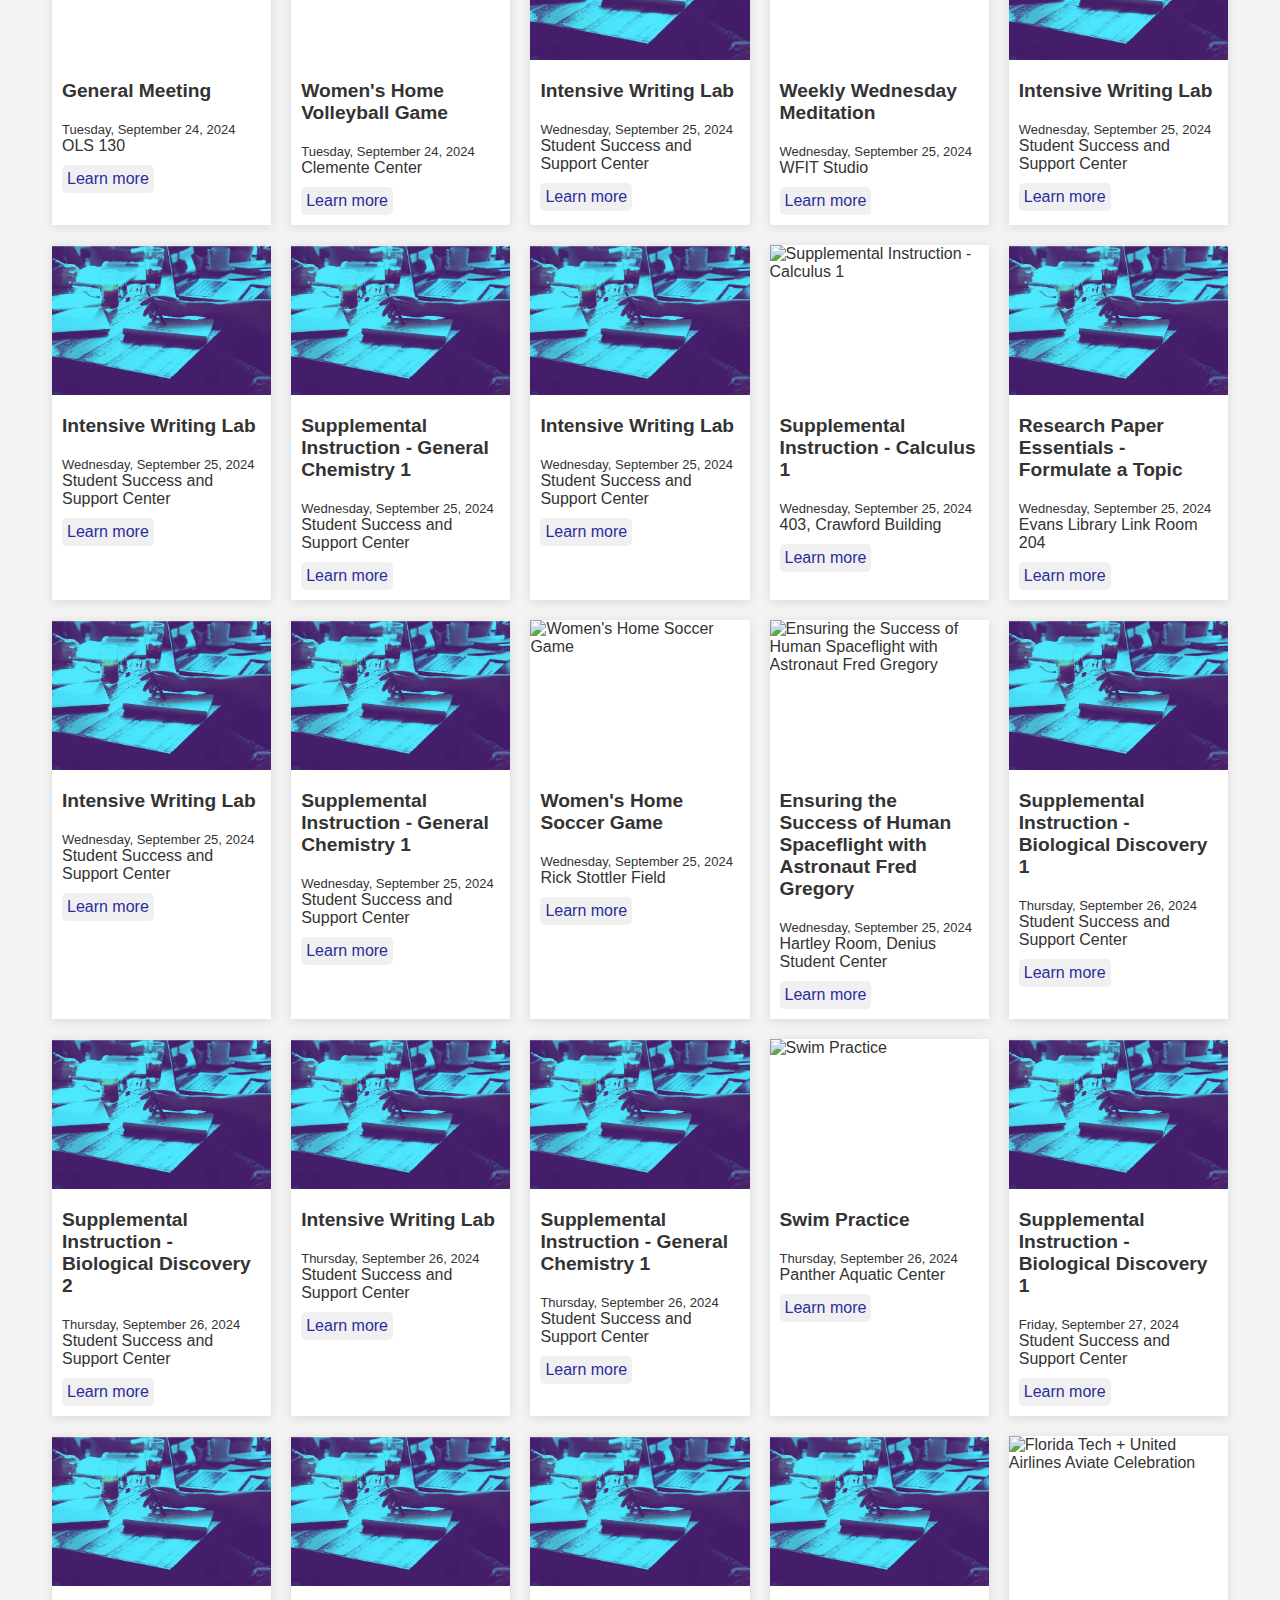
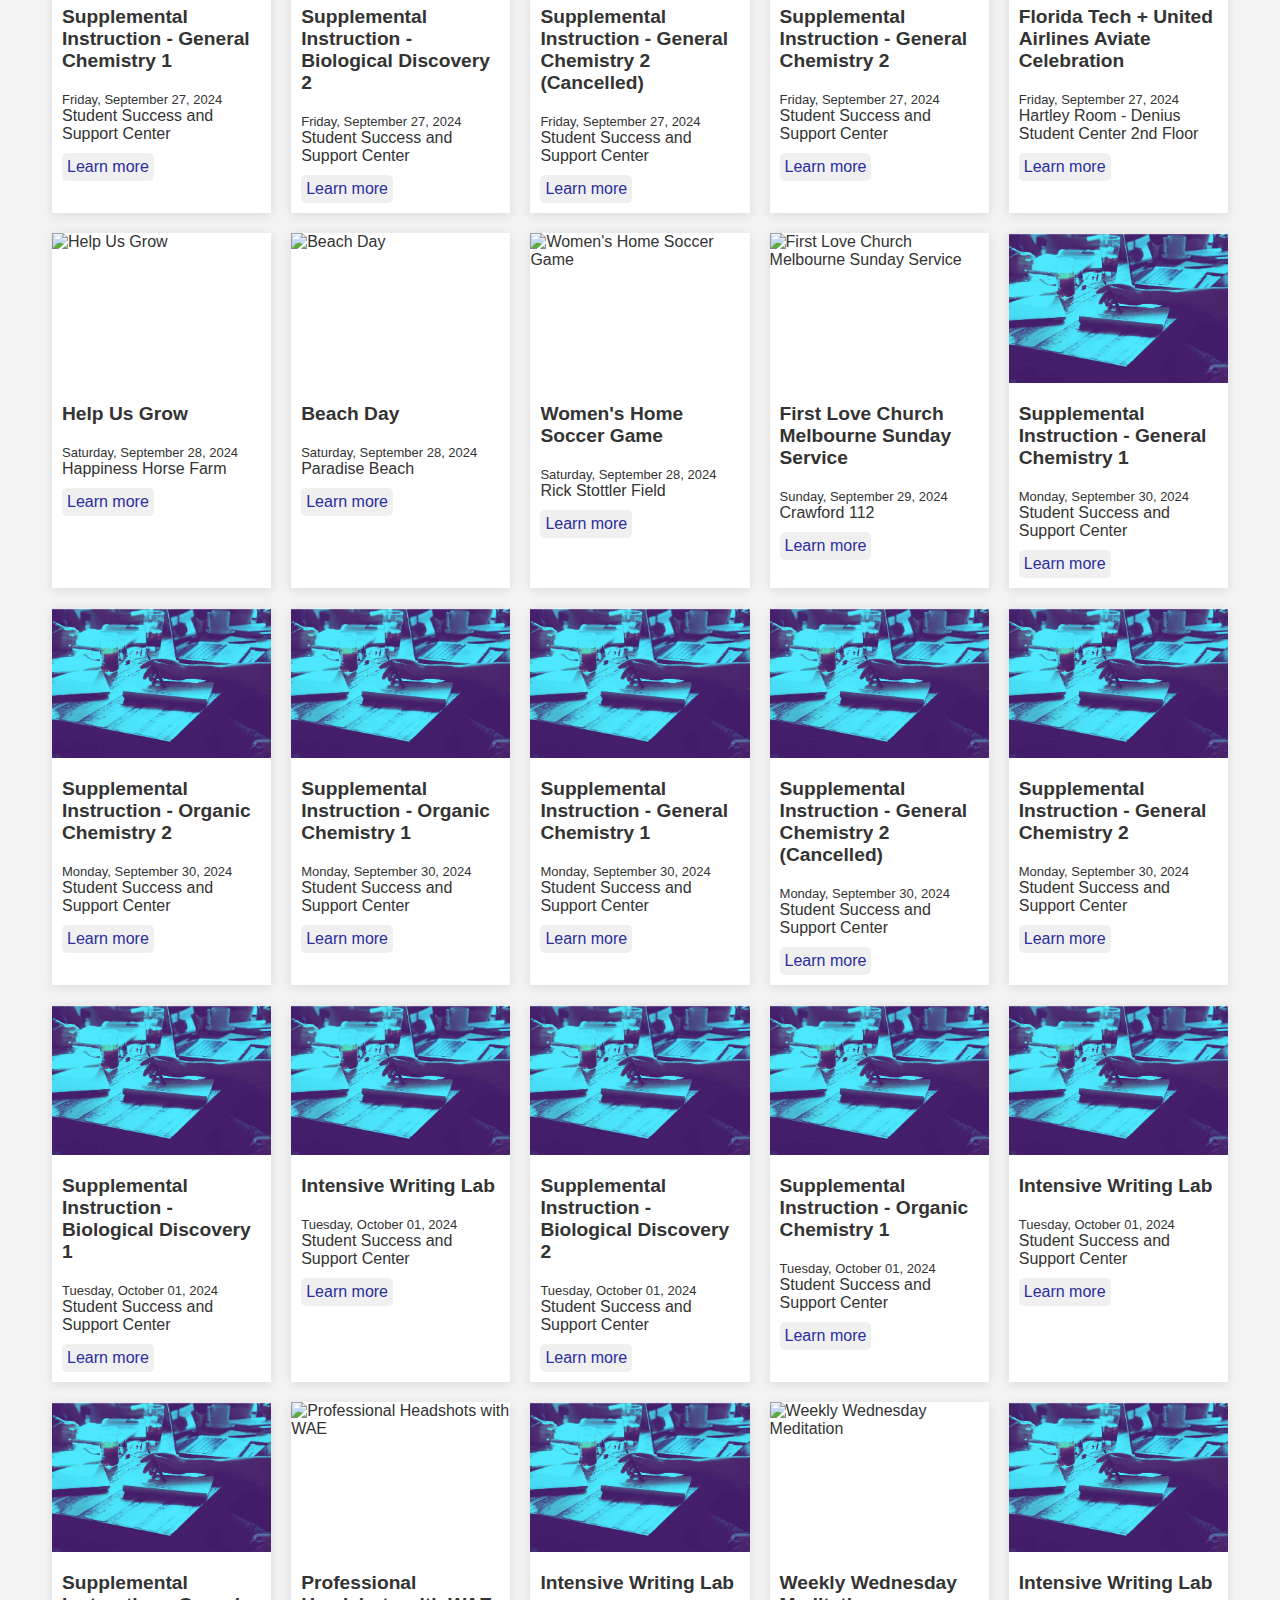
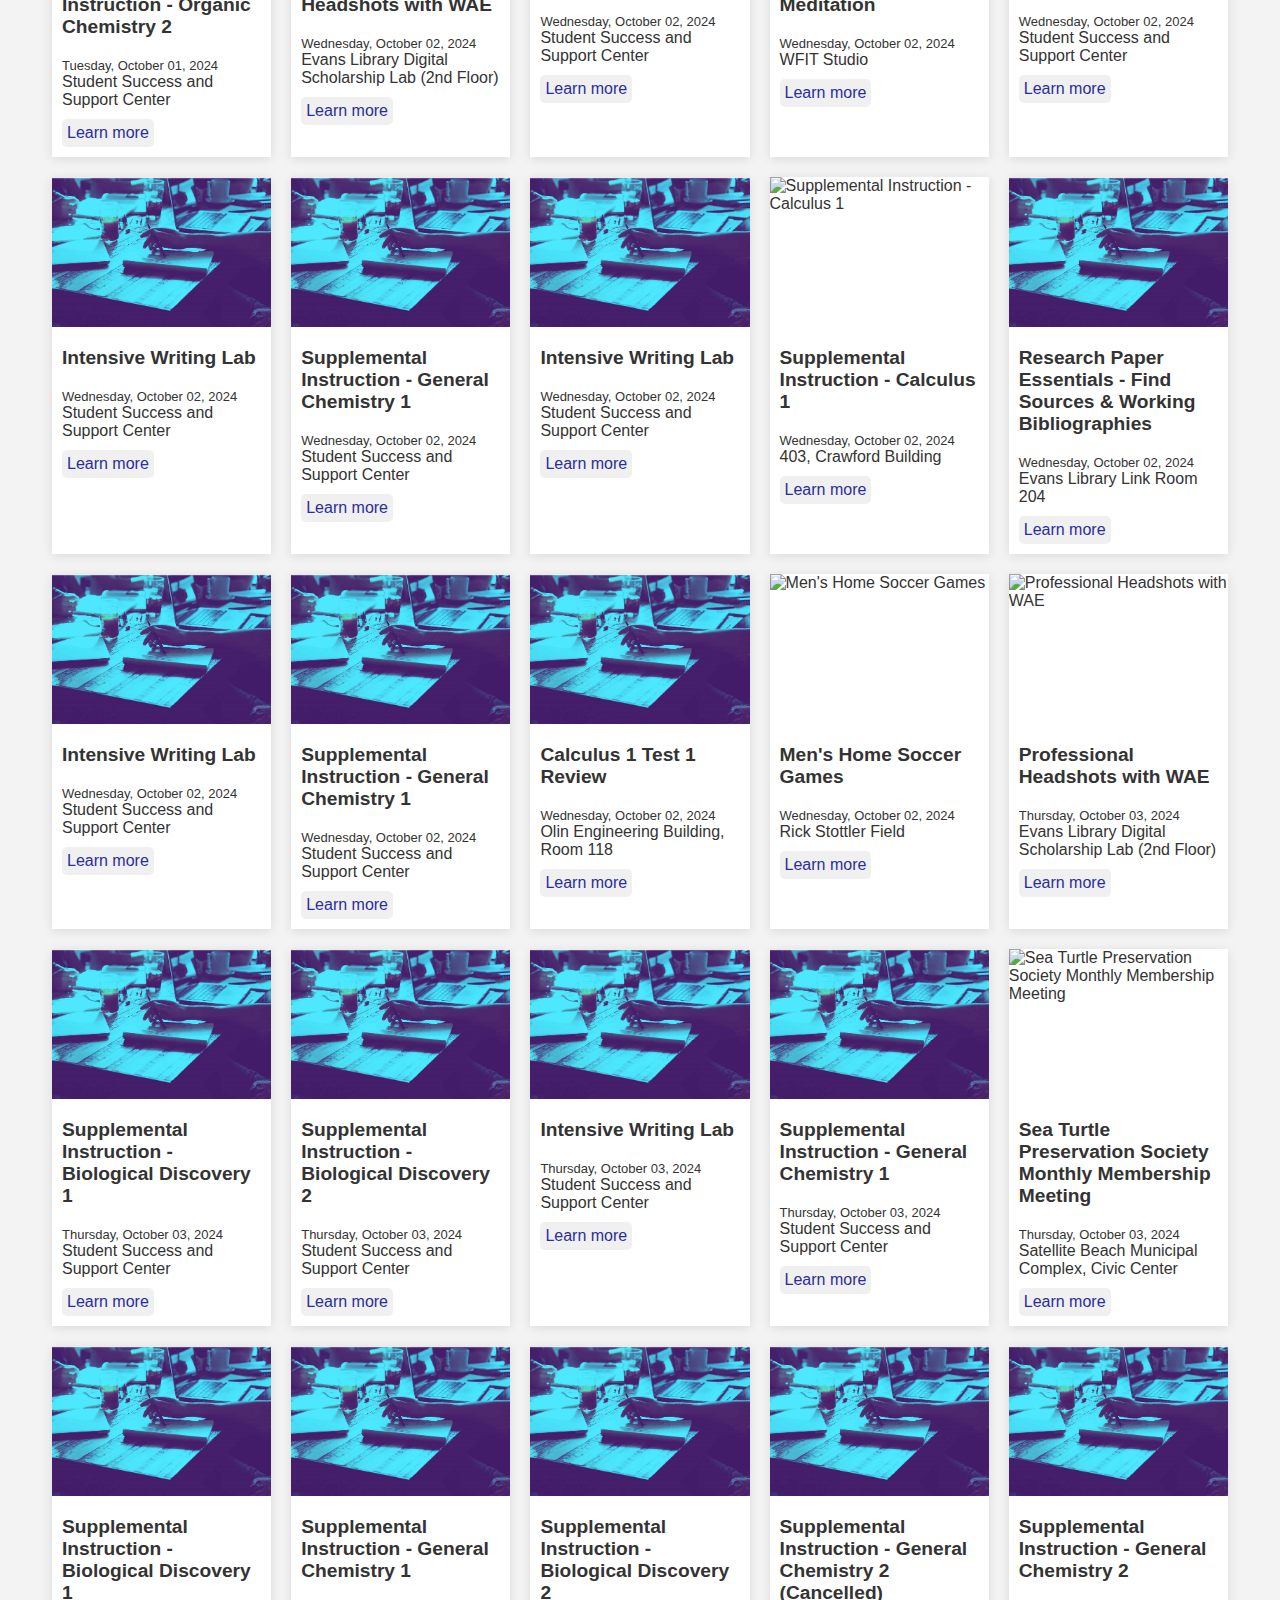
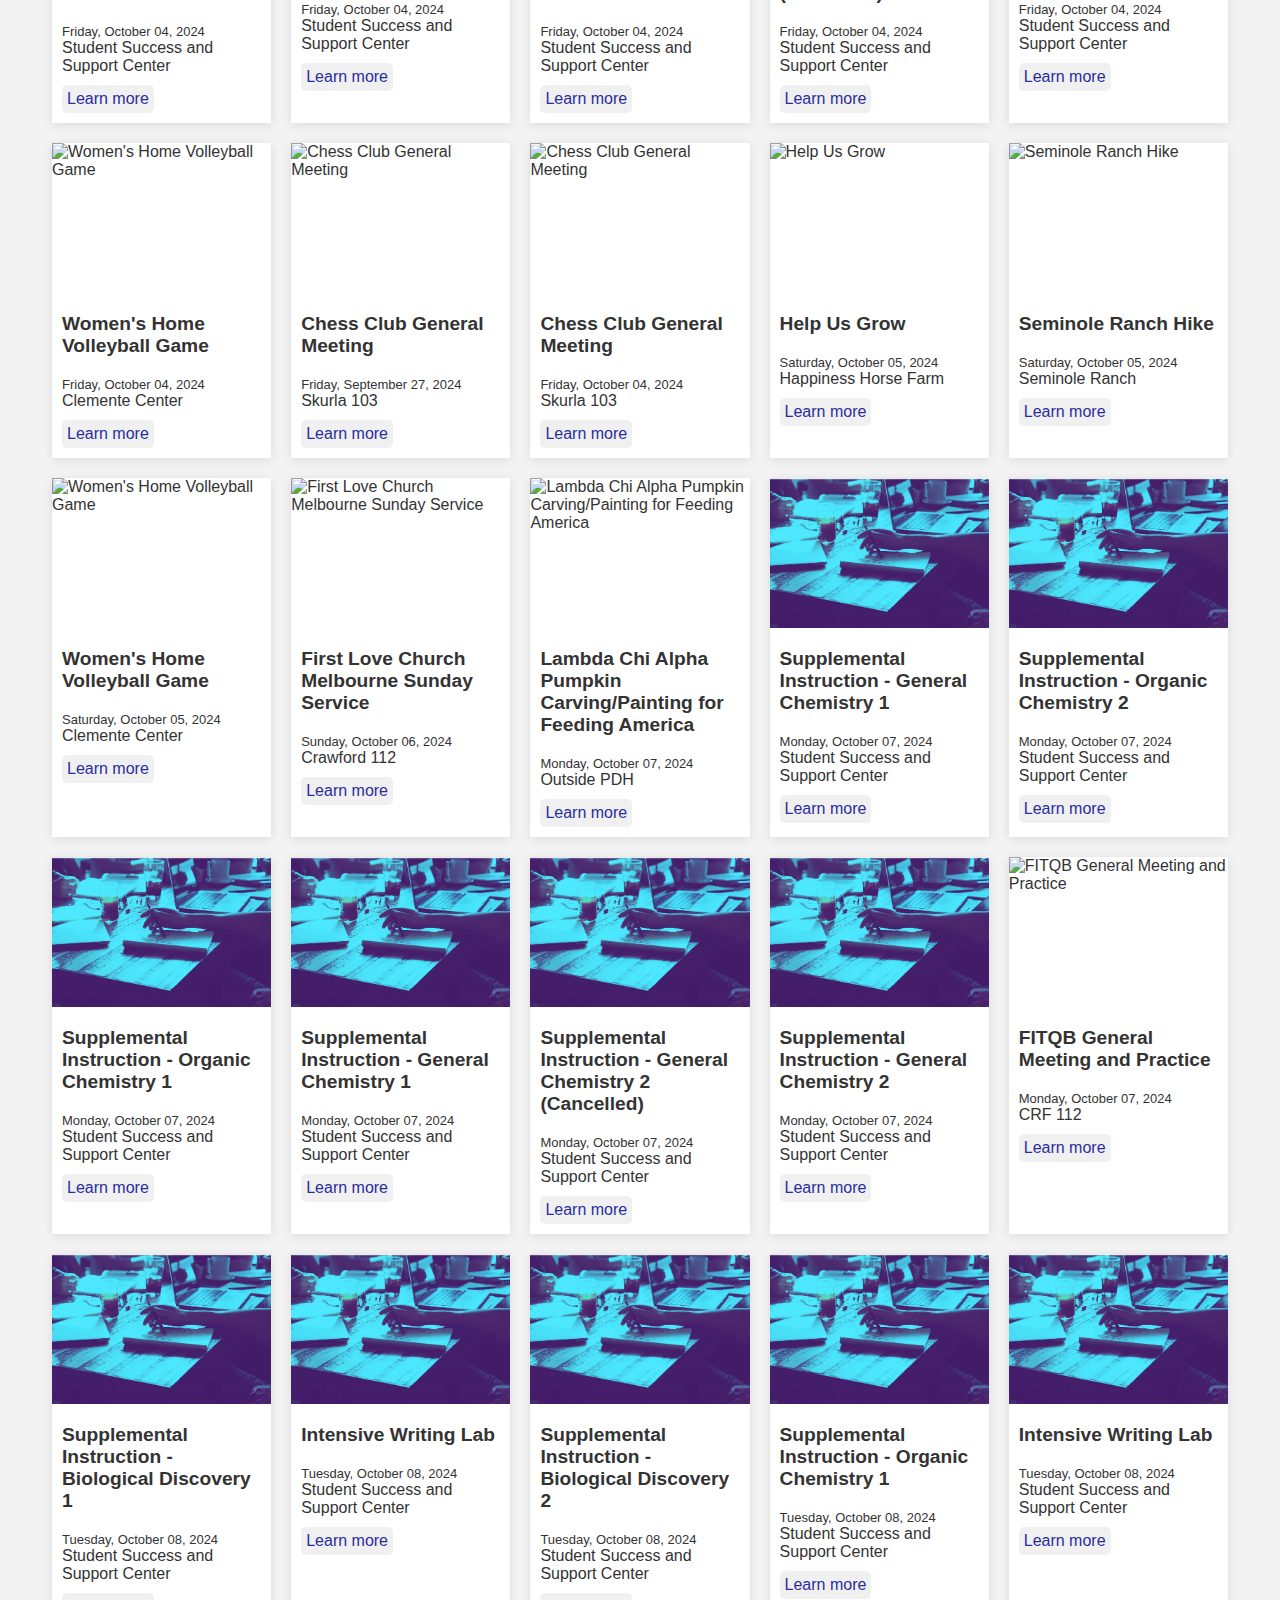
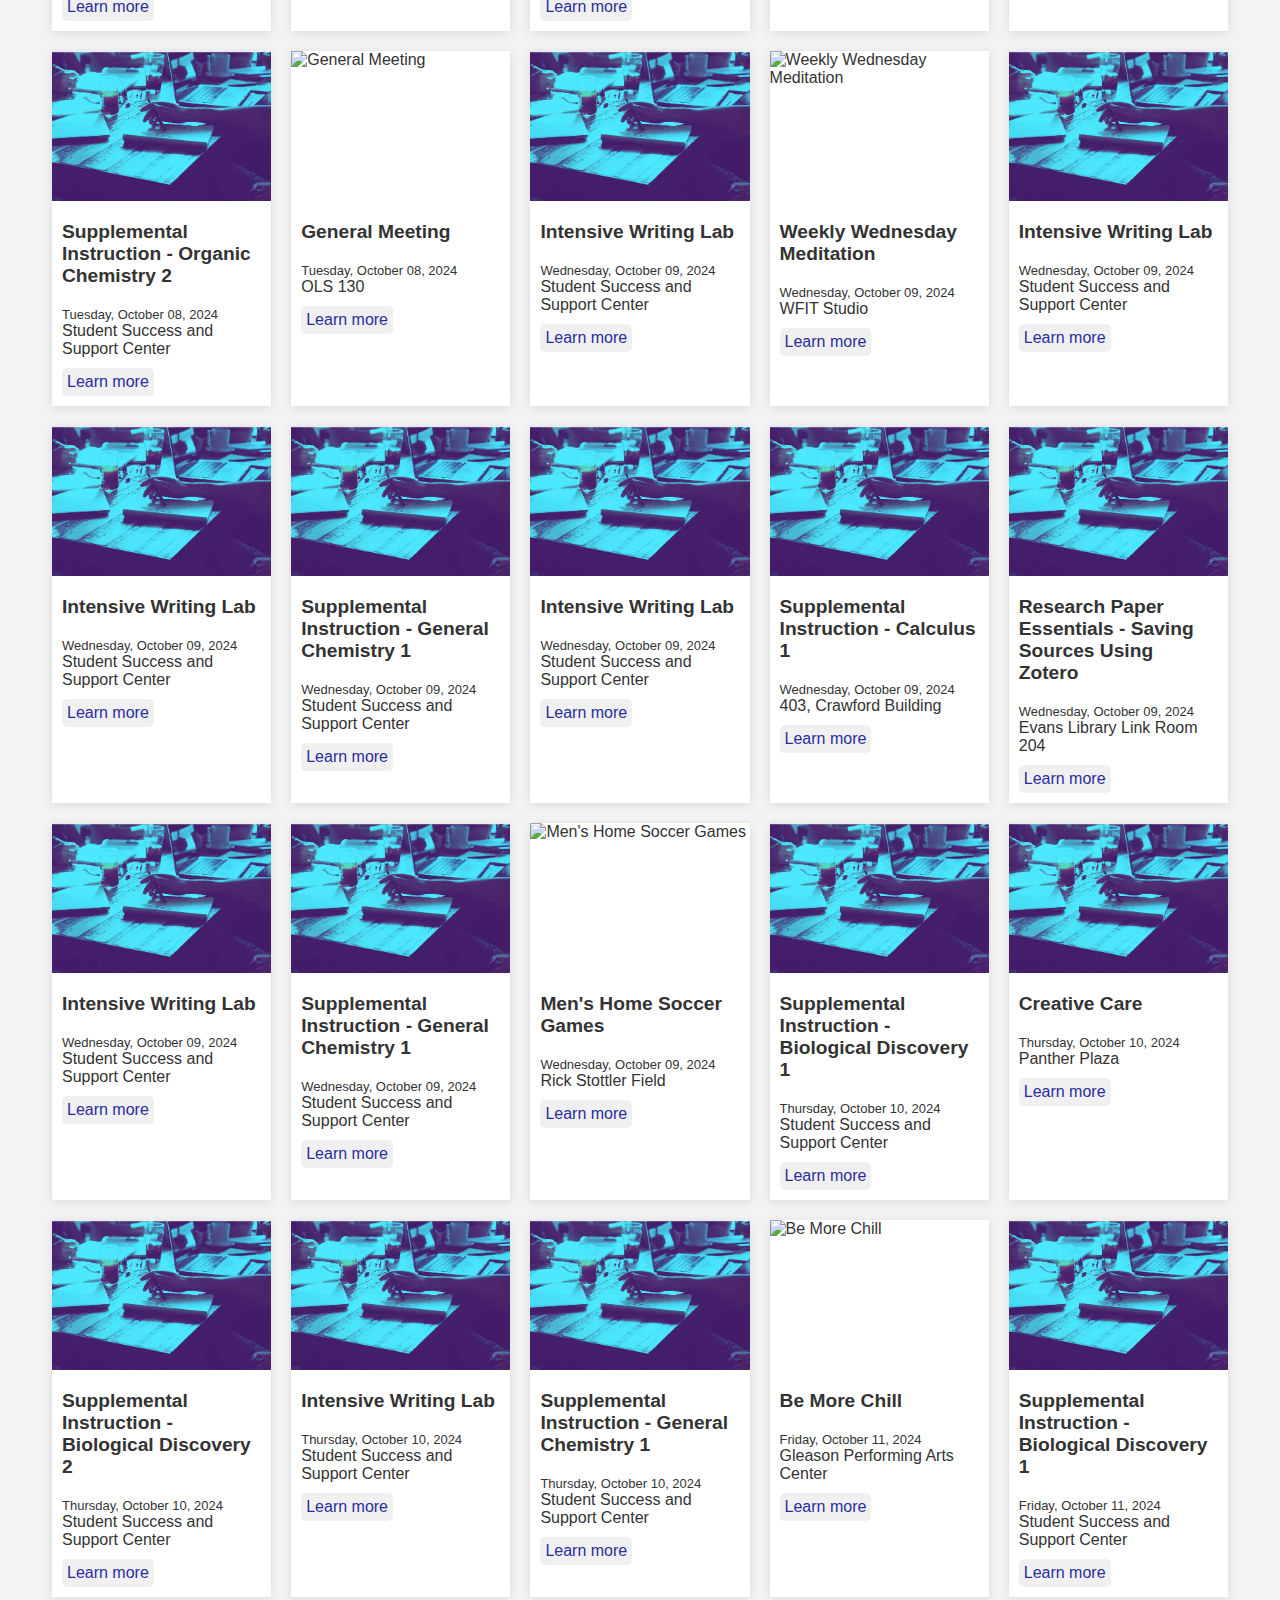
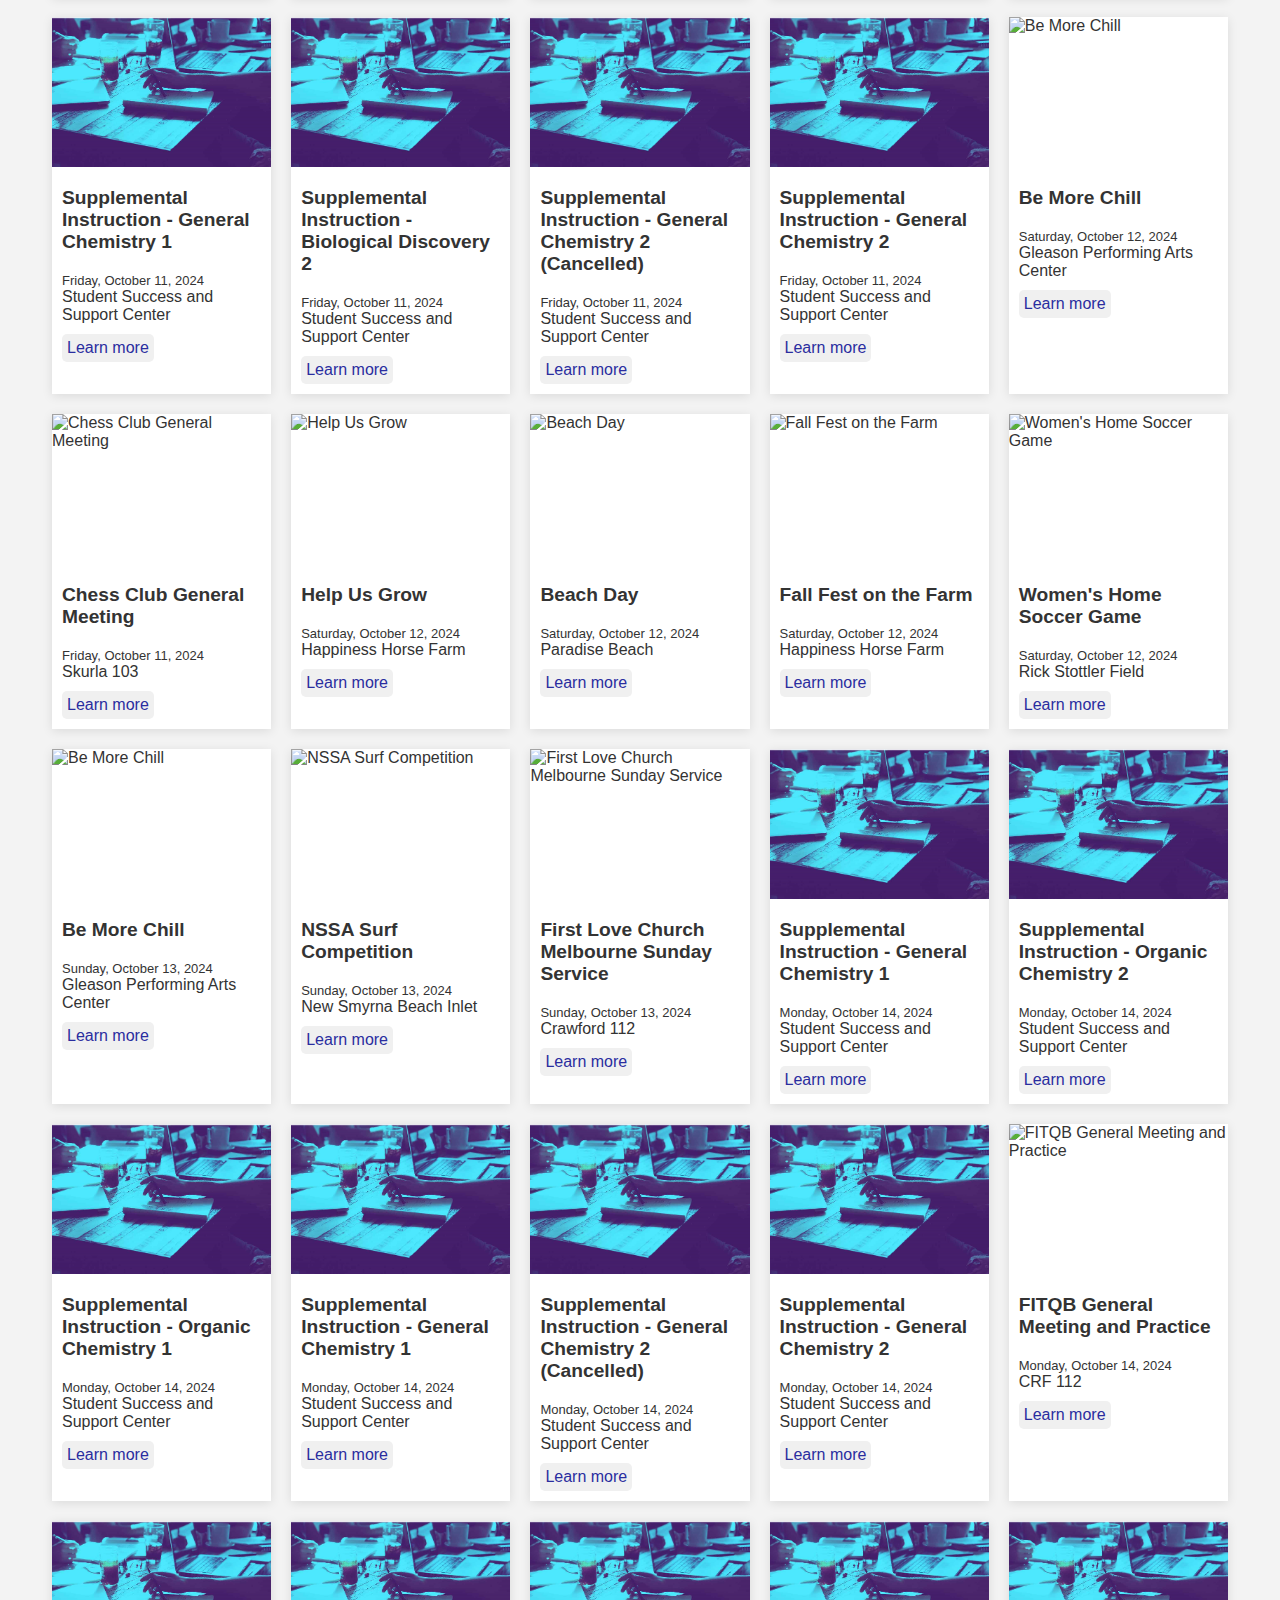
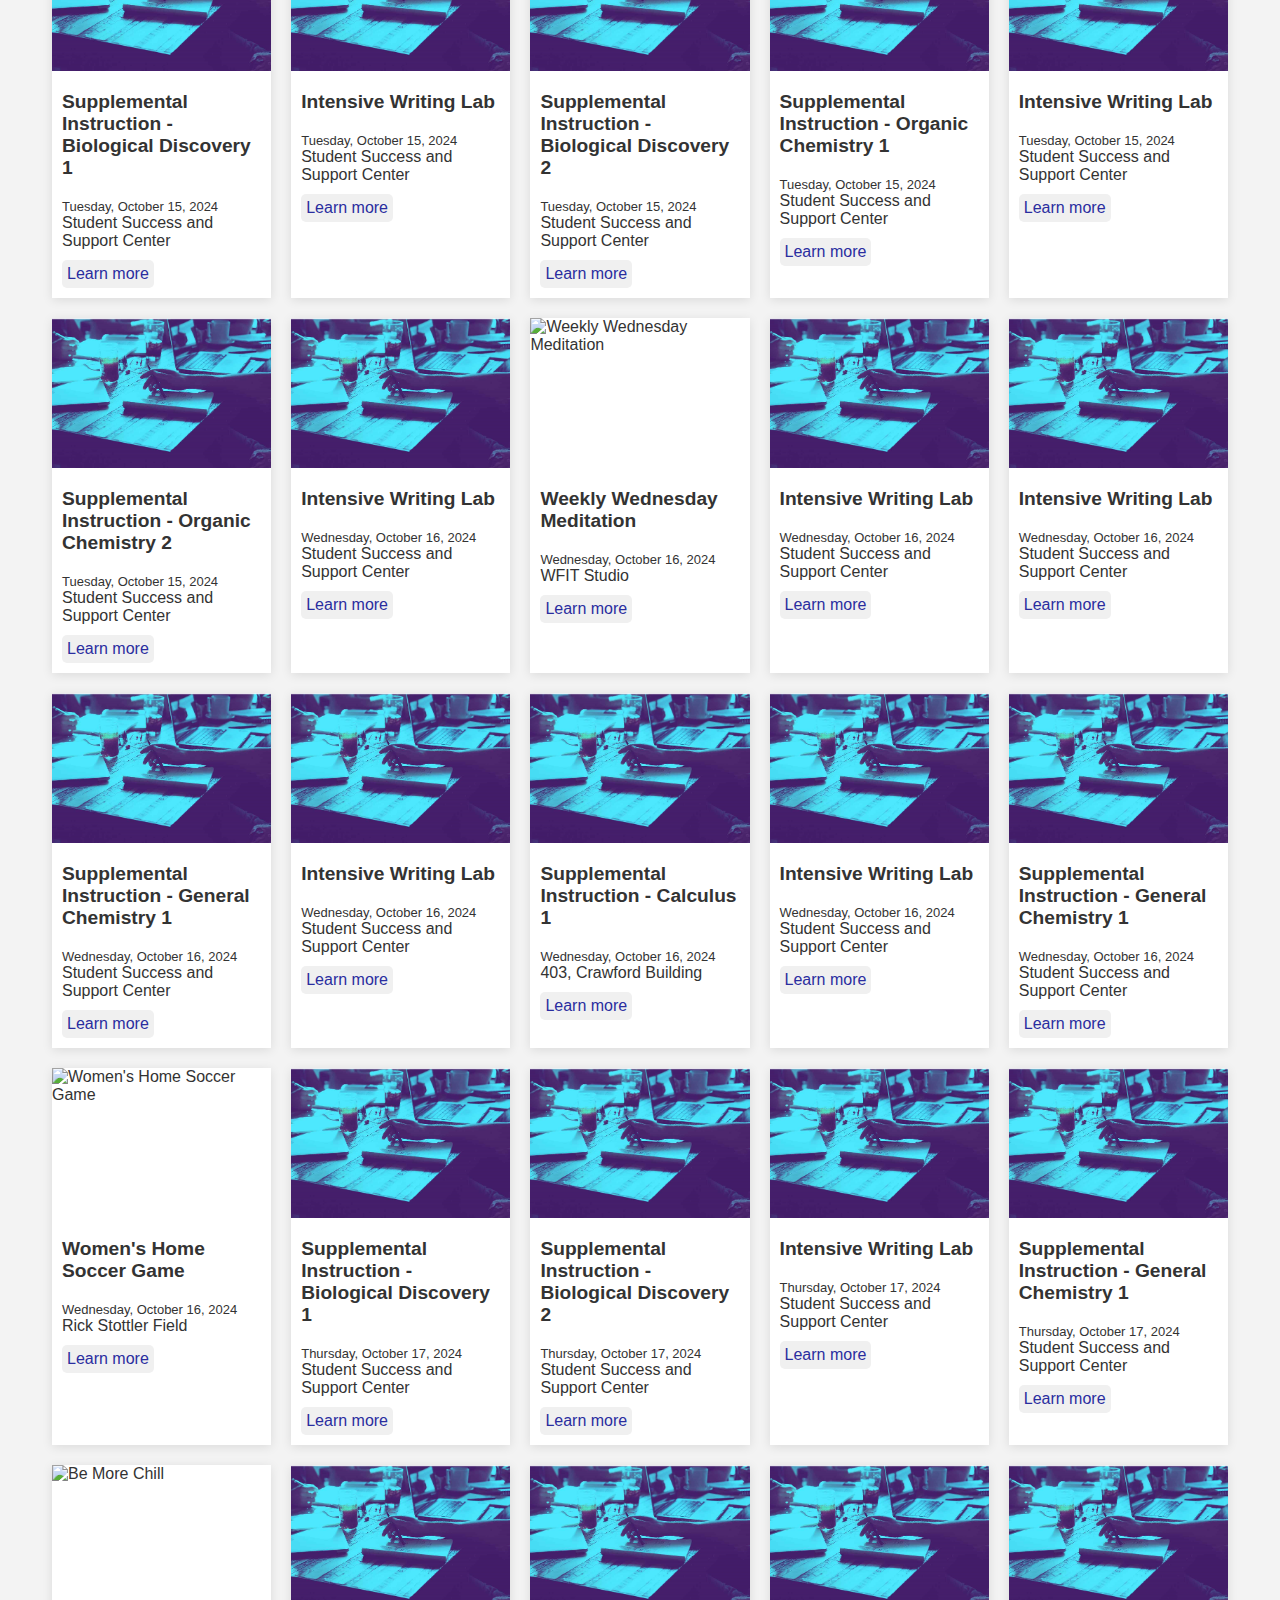
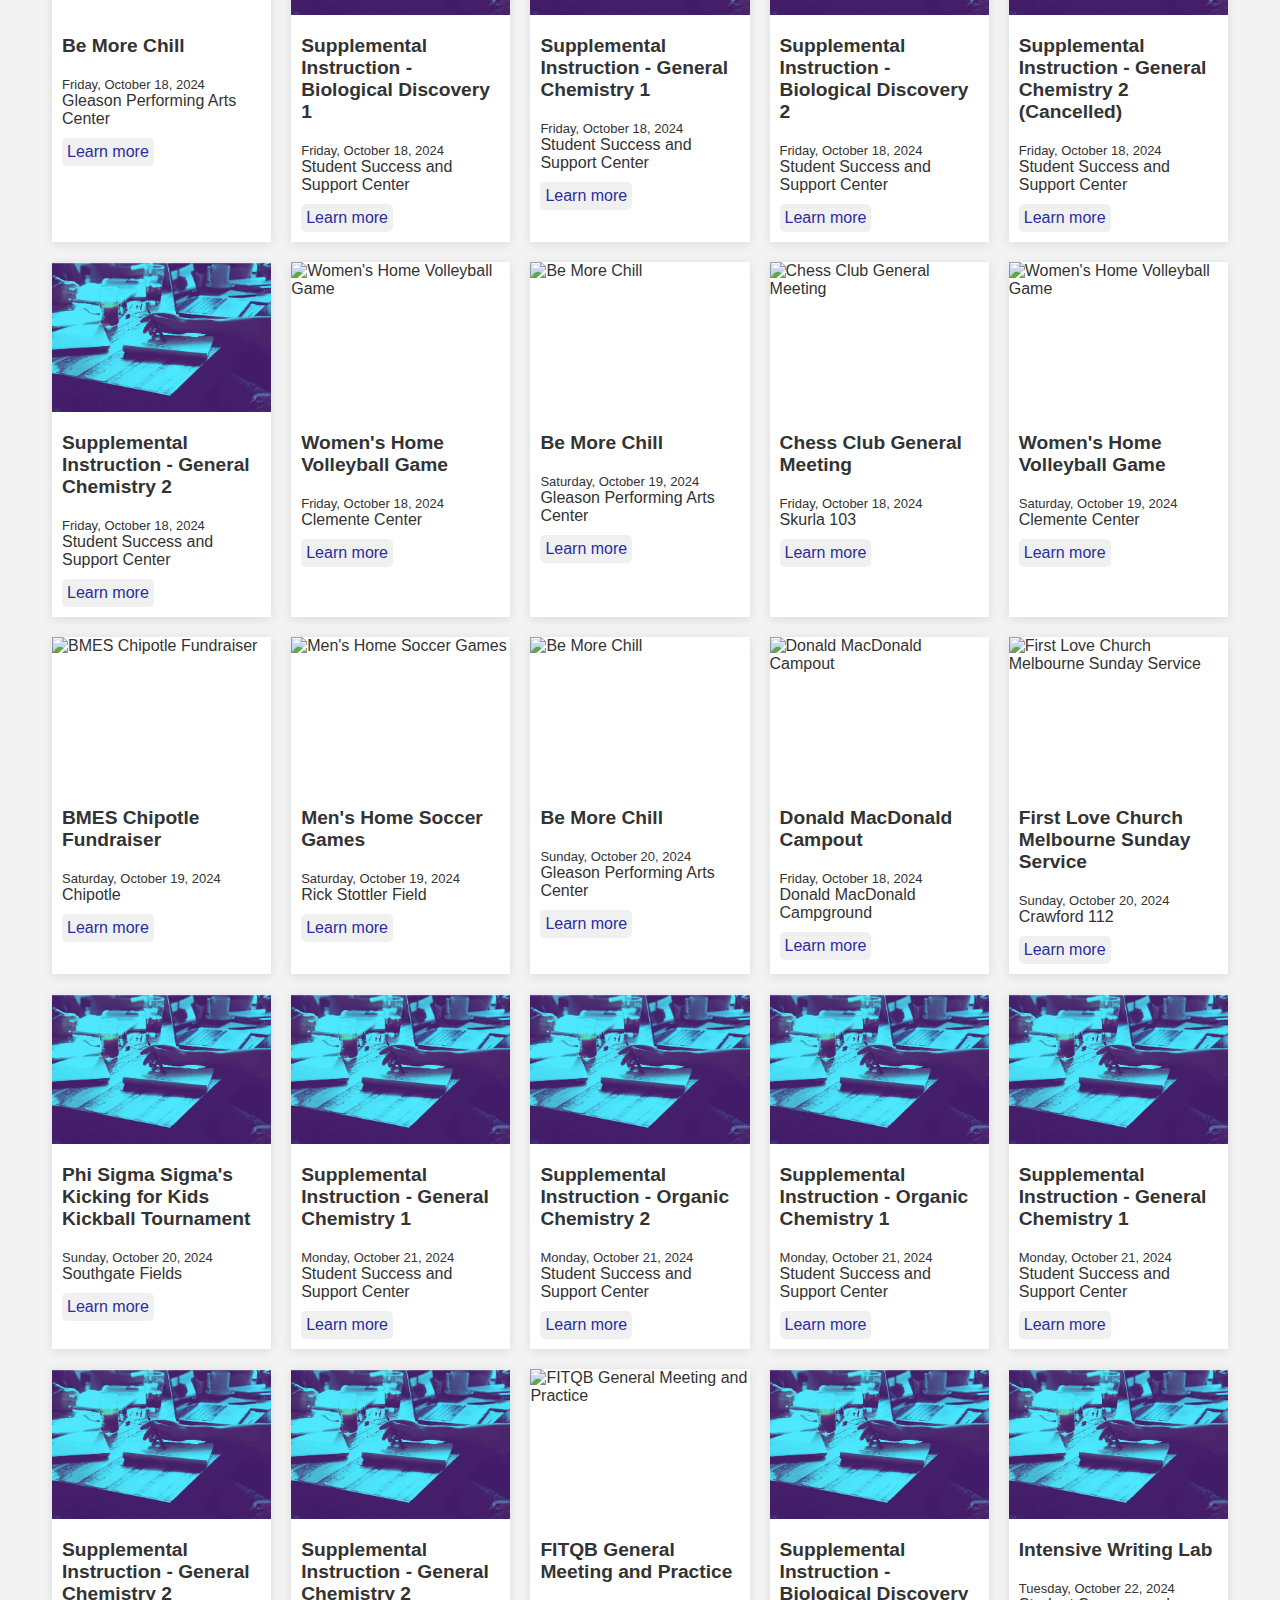
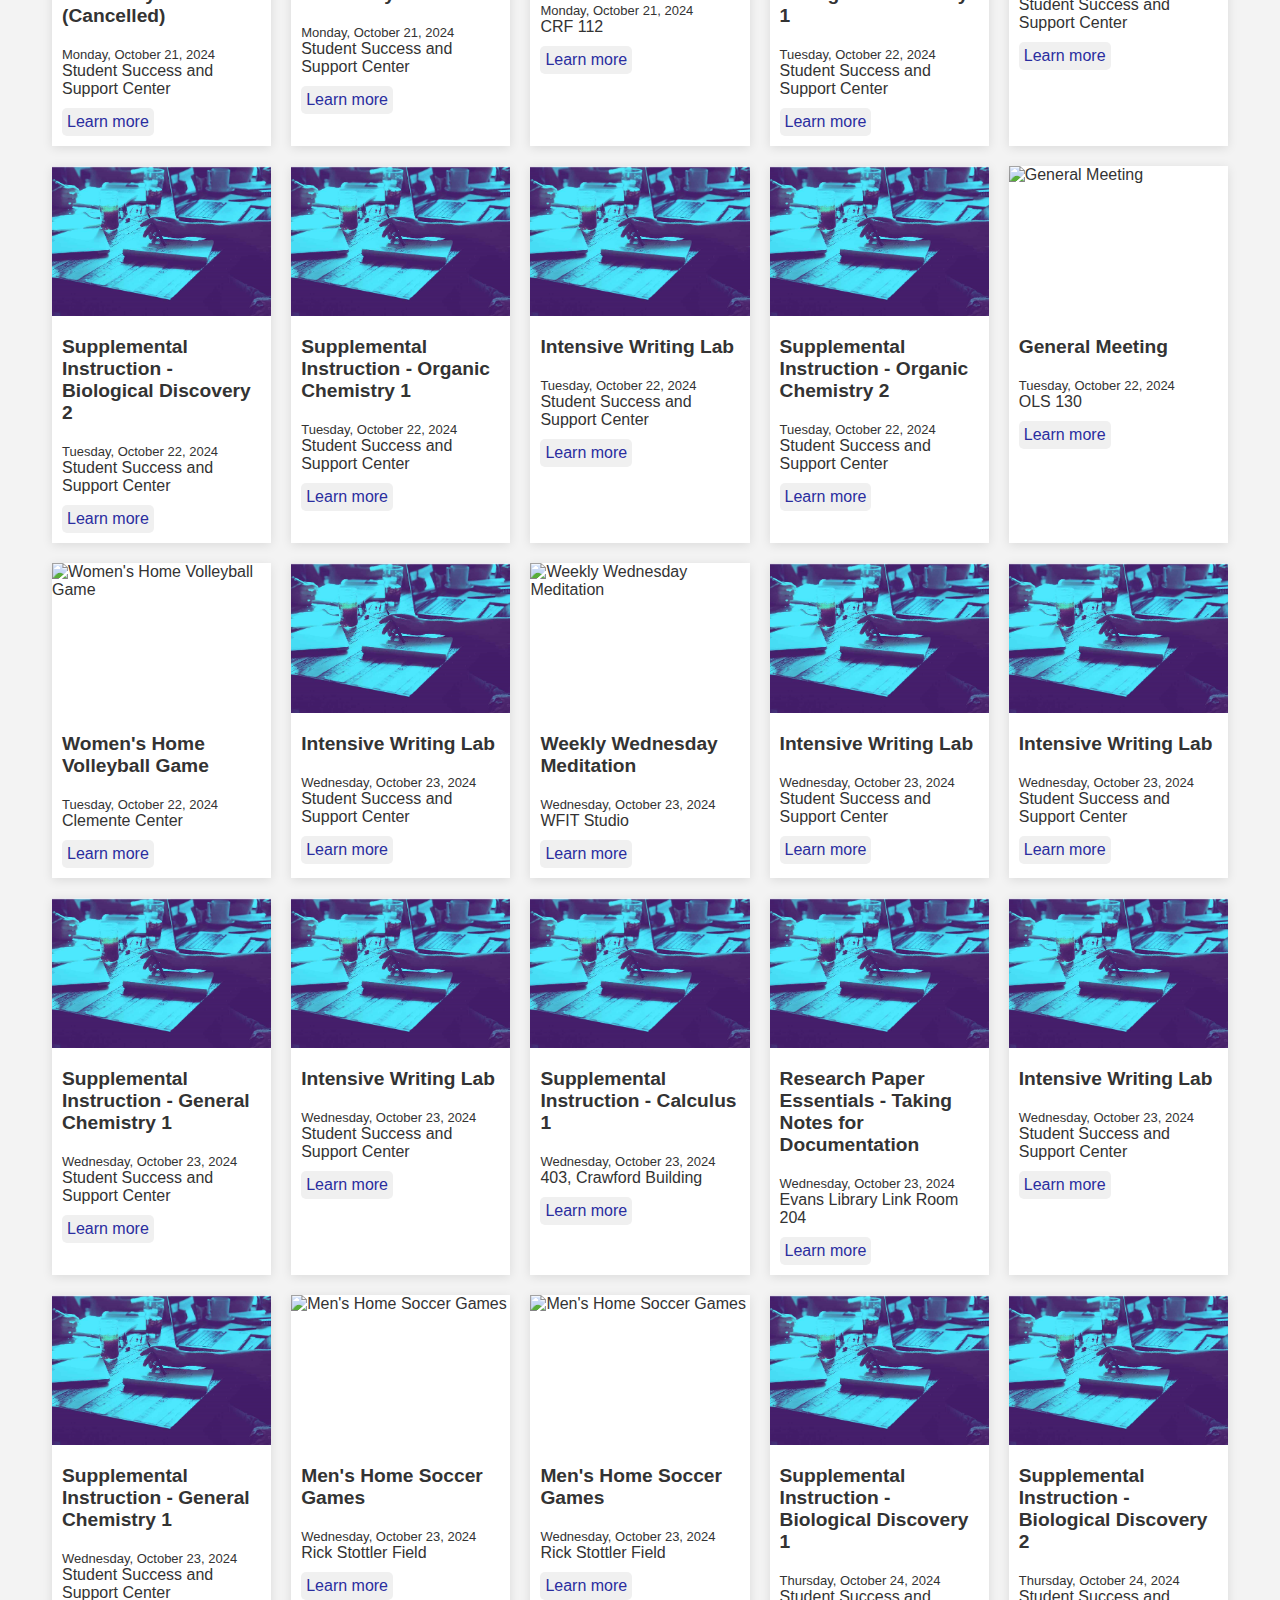
==== commit bce0c48c: "extracredit - start work" ====
--- a/index.html
+++ b/index.html
@@ -17,15 +17,28 @@
   <p id="event-count">Showing: 0 events</p>
 
   <fieldset class="filter-section">
+    <div class="filter-group">
+      <label>Events Per Page</label>
+      <select id="amount-filter" class="filter-category">
+        <option value="25">25</option>
+        <option value="50">50</option>
+        <option value="100">100</option>
+        <option value="all">All</option>
+      </select>
+      <button id="prev-nav-button">Previous</button>
+      <button id="next-nav-button">Next</button>
+    </div>
+  </fieldset>
+
+  <!-- Filter Section -->
+  <fieldset class="filter-section">
     <legend>Filter Events</legend>
-    <!-- Filter Section -->
-    <div class="filter-section">
-      <div class="filter-group">
-        <label for="show-events">Show</label>
-       <select id="show-events">
-         <option value="all">All</option>
-          <!-- Other options if we want them-->
-        </select>
+    <div class="filter-group">
+      <label for="filter-category">Show</label>
+      <select id="filter-category">
+        <option value="">All</option>
+        <!-- Categories will be populated here -->
+      </select>
     </div>
 
     <!-- Title -->
@@ -49,8 +62,7 @@
     <!-- Submit and Clear -->
     <button id="apply-filters">Submit</button>
     <button id="clear-filters">Clear Filters</button>
-  </div>
-    
+  </fieldset>
 </header>
 
 
@@ -60,4 +72,19 @@
 <main></main>
 
 </body>
+<footer></footer>
+<fieldset class="filter-section">
+  <div class="filter-group">
+    <label>Events Per Page</label>
+    <select class="filter-category">
+      <option value="25">25</option>
+      <option value="50">50</option>
+      <option value="100">100</option>
+      <option value="all">All</option>
+    </select>
+    <button>Previous</button>
+    <button>Next</button>
+  </div>
+</fieldset>
+</footer>
 </html>
--- a/css/style.css
+++ b/css/style.css
@@ -17,40 +17,50 @@
 h1 {
     font-size: 2em;
     color: #fff;
-    margin-left: 3%;
-    font-weight: bold;
-
 }
 
 header {
-    background: linear-gradient(to right, #0e1174, #c830aa);
+    background: linear-gradient(to right, #0e1174, 70% , #c830aa);
     padding: 0.5px 20px ;
     text-align: left;
     color: white;
 }
 
+footer {
+    margin-top: 0;
+    margin-bottom: -10px;
+    padding-bottom: 5px;
+    height: 100px;
+}
+
+button:disabled {
+    background-color: #ccc;
+    cursor: not-allowed;
+    pointer-events: none;
+    opacity: 0.6;
+}
+
 #event-count {
-    font-size: 1.2em;
-    margin-left: 3%;
-
+    font-size: 1em;
+    font-weight:100;
 }
 
 /* Filter Section Styles */
 .filter-section {
-    background: linear-gradient(to right, #0b0d5e, #a22486);
-    padding: 0;
+    /* background-color: #fff; */
+    padding: 5px;
     display: flex;
     flex-wrap: wrap;
     gap: 20px;
     justify-content: flex-start;
     align-items: center;
-    border-radius: 8px;
-    box-shadow: 0 4px 6px rgba(0, 0, 0, 0.1);
     margin: 20px auto;
-    width: 95%;
+    width: 100%;
     max-width: 1400px;
-
-    
+    border: 1px solid #ccc;
+    border-radius: 10px;
+    background-color: rgba(14, 17, 116, 0.5);
+
 }
 
 /* Label and Input Group Styling */
@@ -60,17 +70,17 @@
     align-items: center;
     gap: 10px;
     flex: 1 1 auto;
-    background-color: #F4F4F5;
-    border-radius: 8px;
-    padding: 8px;
     width: auto;
+    color: black;
+    background-color: rgb(235, 235, 235);
+    border: none;
+    border-radius: 4px;
 }
 
 .filter-group label {
-    min-width: 50px;
-    text-align: left;
-    color: Black;
-
+    /* min-width: 70px; */
+    text-align: left;
+    padding-left: 10px;
 }
 
 .filter-group select,
@@ -82,22 +92,18 @@
 }
 
 .filter-section button {
-    padding: 12px 20px;
-    background-color: #2a2d9f;
-    color: white;
+    padding: 8px 16px;
+    background-color: white;
+    color: black;
     cursor: pointer;
     border: none;
     border-radius: 4px;
 }
 
 .filter-section button:hover {
-    background-color: #6b2dbe;
-}
-
-.filter-section legend {
-    padding: 0 0;
-    color: white;
-}
+    background-color: #9d5eee;
+}
+
 
 /* Mobile View */
 @media (max-width: 768px) {
@@ -127,25 +133,21 @@
 }
 
 
-
-
-
 /* Main Layout for Cards */
 main {
     display: flex;
     flex-wrap: wrap;
     justify-content: left;
-    padding: 20px;
+    padding: 10px;
     width: 95%;
     max-width: 1400px;
     margin: 0 auto;
-    box-sizing: border-box;
+    /* box-sizing: border-box; */
 }
 
 /* Each card should occupy 20% of the screen on larger screens (5 cards per row) */
 article {
     background-color: white;
-    border-radius: 8px;
     overflow: hidden;
     box-shadow: 0 2px 10px rgba(0, 0, 0, 0.1);
     width: calc(20% - 20px);
@@ -153,7 +155,6 @@
     text-align: left;
     display: flex;
     flex-direction: column;
-    box-sizing: border-box;
 }
 
 article img {
@@ -164,25 +165,52 @@
 
 article h2 {
     font-size: 1.2em;
-    margin: 10px;
+    margin: 20px 10px 20px 10px;
 }
 
 article p {
-    margin: 10px;
-
+    margin: 0px 0px 0px 10px;
+}
+
+article p.event-date {
+    font-size: small;
+    /* display: none; */
 }
 
 article .learn-more {
     margin: 10px;
+    padding: 5px;
+    width:fit-content;
     text-decoration: none;
     color: #2a2d9f;
     cursor: pointer;
+    background-color: rgb(240, 240, 240);
+    border-radius: 5px;
+    
+}
+
+article p.description description {
+    margin-left: 10px;
 }
 
 article .description {
-    padding: 10px;
     display: none;
-}
+    margin-left: 10px;
+    text-align: left;
+}
+
+article .description * {
+    margin: 0;
+    margin-bottom: 10px;
+    padding: 0;
+}
+
+article .description p {
+    margin: 0;
+    margin-bottom: 10px;
+    padding: 0;
+}
+
 
 /* Mobile Responsiveness for Cards */
 @media (max-width: 768px) {
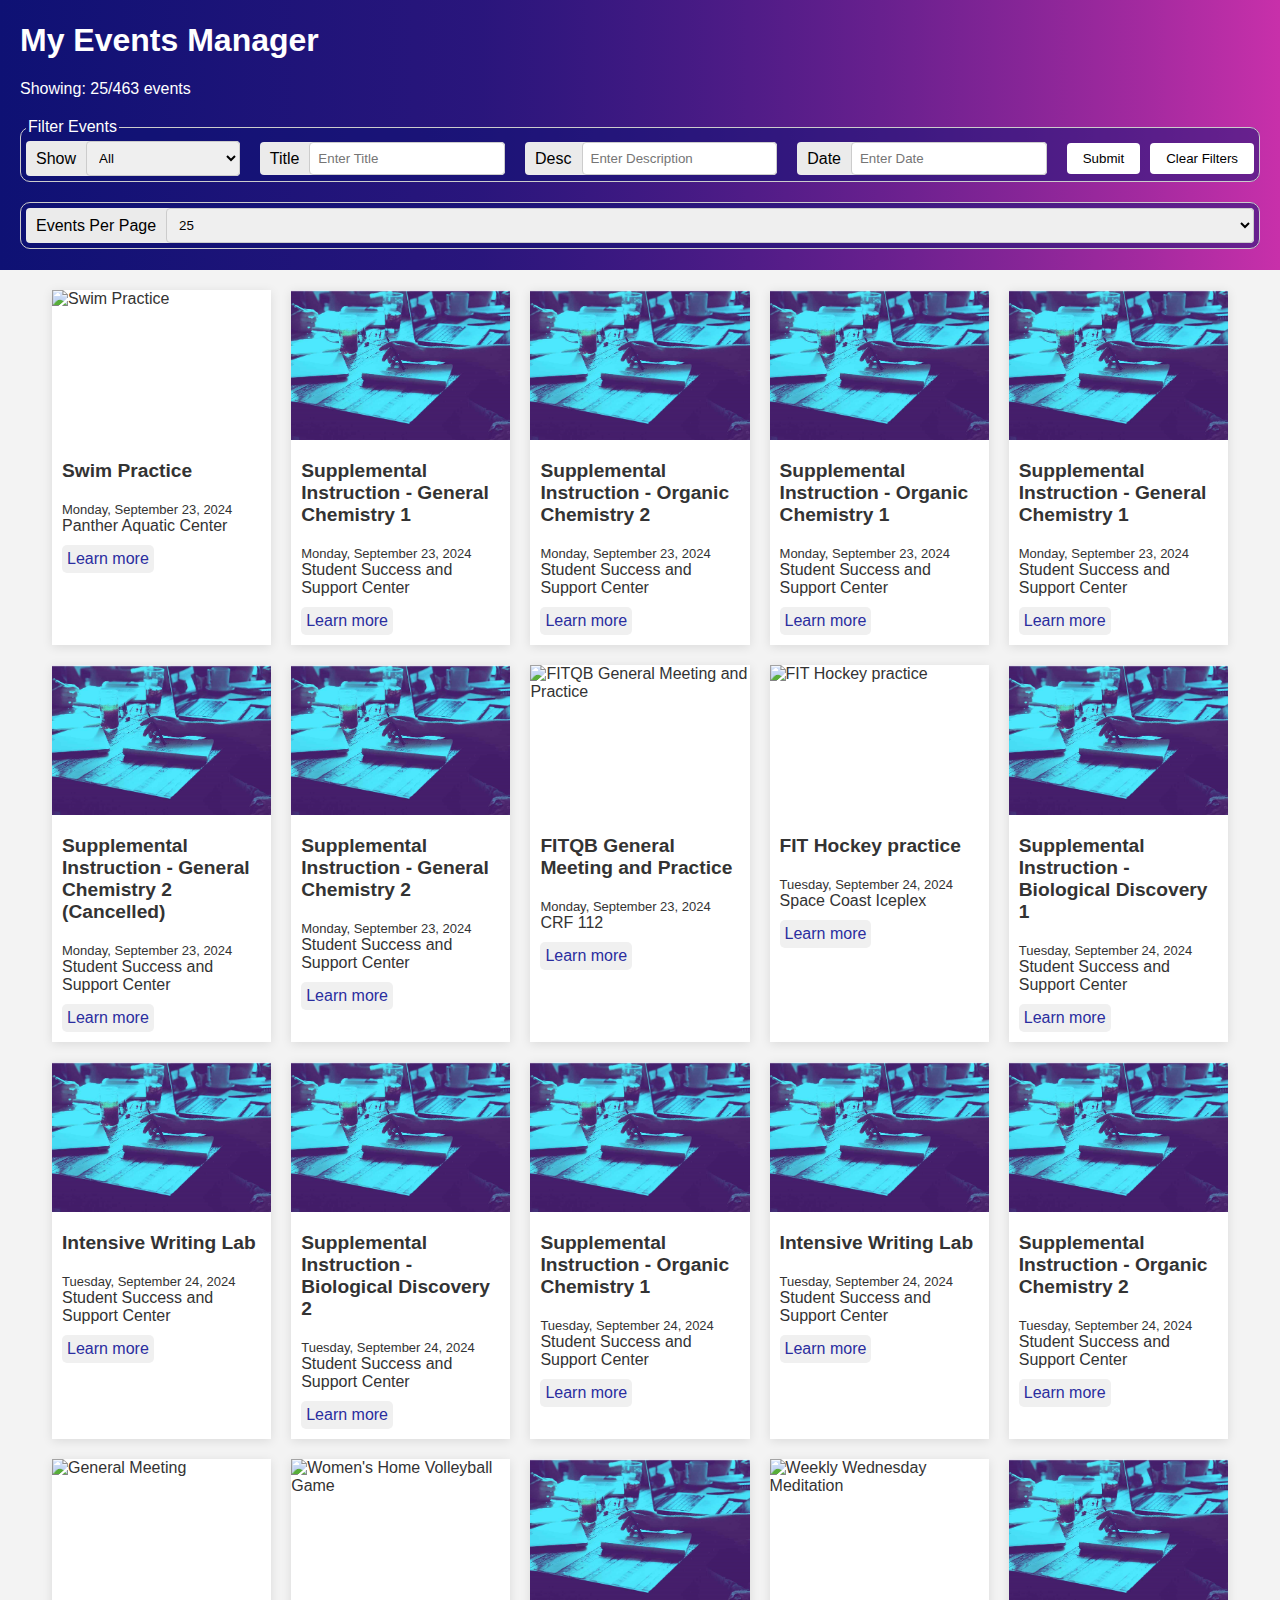
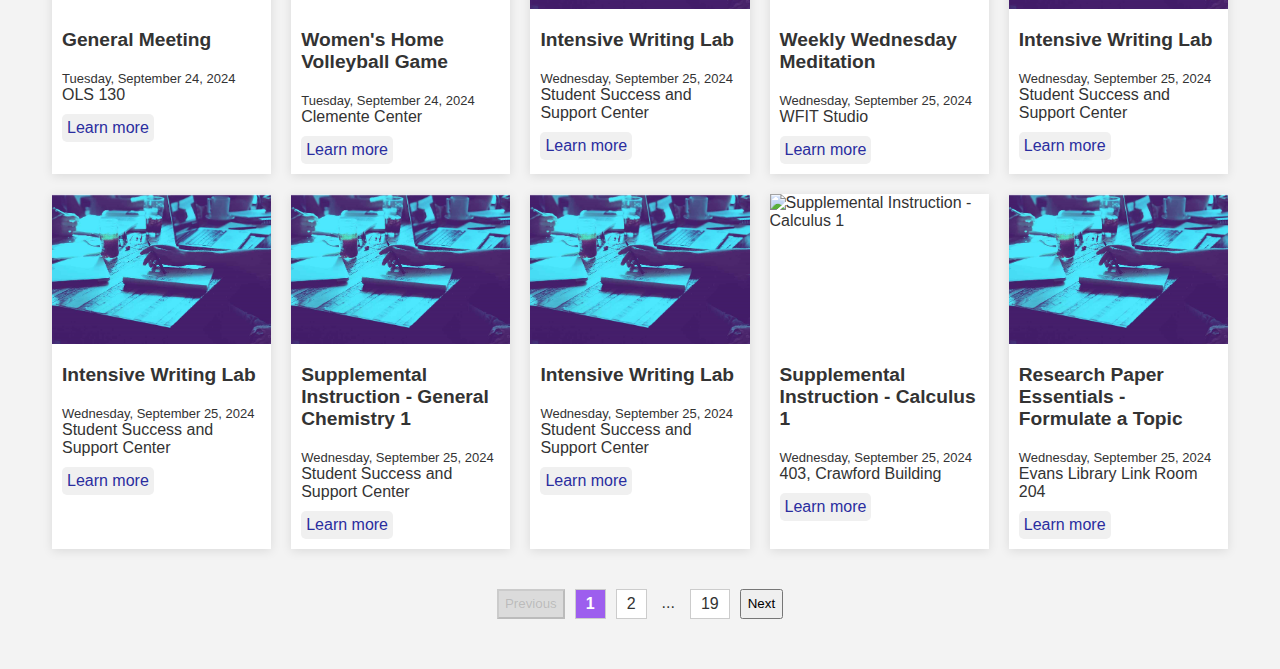
==== commit 5184579e: "Implemented filter and pagination logic" ====
--- a/index.html
+++ b/index.html
@@ -4,9 +4,7 @@
   <meta charset="UTF-8">
   <meta name="viewport" content="width=device-width, initial-scale=1.0">
   <title>My Events Manager</title>
-  <!-- CSS Style Sheet -->
   <link rel="stylesheet" href="css/style.css">
-  <!-- JS to read in Data -->
   <script defer src="scripts/events.js"></script>
 </head>
 <body>
@@ -15,20 +13,6 @@
 <header>
   <h1>My Events Manager</h1>
   <p id="event-count">Showing: 0 events</p>
-
-  <fieldset class="filter-section">
-    <div class="filter-group">
-      <label>Events Per Page</label>
-      <select id="amount-filter" class="filter-category">
-        <option value="25">25</option>
-        <option value="50">50</option>
-        <option value="100">100</option>
-        <option value="all">All</option>
-      </select>
-      <button id="prev-nav-button">Previous</button>
-      <button id="next-nav-button">Next</button>
-    </div>
-  </fieldset>
 
   <!-- Filter Section -->
   <fieldset class="filter-section">
@@ -41,50 +25,49 @@
       </select>
     </div>
 
-    <!-- Title -->
     <div class="filter-group">
       <label for="filter-title">Title</label>
       <input type="text" id="filter-title" placeholder="Enter Title">
     </div>
 
-    <!-- Description -->
     <div class="filter-group">
       <label for="filter-description">Desc</label>
       <input type="text" id="filter-description" placeholder="Enter Description">
     </div>
 
-    <!-- Date -->
     <div class="filter-group">
       <label for="filter-date">Date</label>
       <input type="text" id="filter-date" placeholder="Enter Date">
     </div>
 
-    <!-- Submit and Clear -->
-    <button id="apply-filters">Submit</button>
-    <button id="clear-filters">Clear Filters</button>
+    <div class="apply-close">
+      <button id="apply-filters">Submit</button>
+      <button id="clear-filters">Clear Filters</button>
+    </div>
+
   </fieldset>
+
+  <fieldset class="filter-section">
+    <div class="filter-group">
+      <label>Events Per Page</label>
+      <select id="amount-filter" class="filter-category">
+        <option value="25">25</option>
+        <option value="50">50</option>
+        <option value="100">100</option>
+        <option value="all">All</option>
+      </select>
+    </div>
+  </fieldset>
+
 </header>
 
 
 
-
-<!-- Main Container for Event Cards -->
+<!-- Main Container for Cards -->
 <main></main>
 
+<!-- Pagination Container -->
+<div id="pagination" class="pagination-container"></div>
+
 </body>
-<footer></footer>
-<fieldset class="filter-section">
-  <div class="filter-group">
-    <label>Events Per Page</label>
-    <select class="filter-category">
-      <option value="25">25</option>
-      <option value="50">50</option>
-      <option value="100">100</option>
-      <option value="all">All</option>
-    </select>
-    <button>Previous</button>
-    <button>Next</button>
-  </div>
-</fieldset>
-</footer>
 </html>
--- a/css/style.css
+++ b/css/style.css
@@ -20,15 +20,15 @@
 }
 
 header {
-    background: linear-gradient(to right, #0e1174, 70% , #c830aa);
-    padding: 0.5px 20px ;
+    background: linear-gradient(to right, #0e1174, 70%, #c830aa);
+    padding: 0.5px 20px;
     text-align: left;
     color: white;
 }
 
 footer {
     margin-top: 0;
-    margin-bottom: -10px;
+    margin-bottom: 10px;
     padding-bottom: 5px;
     height: 100px;
 }
@@ -42,12 +42,11 @@
 
 #event-count {
     font-size: 1em;
-    font-weight:100;
+    font-weight: 100;
 }
 
 /* Filter Section Styles */
 .filter-section {
-    /* background-color: #fff; */
     padding: 5px;
     display: flex;
     flex-wrap: wrap;
@@ -60,7 +59,6 @@
     border: 1px solid #ccc;
     border-radius: 10px;
     background-color: rgba(14, 17, 116, 0.5);
-
 }
 
 /* Label and Input Group Styling */
@@ -78,9 +76,9 @@
 }
 
 .filter-group label {
-    /* min-width: 70px; */
     text-align: left;
     padding-left: 10px;
+
 }
 
 .filter-group select,
@@ -89,6 +87,7 @@
     border: 1px solid #ccc;
     border-radius: 4px;
     flex: 1 1 auto;
+
 }
 
 .filter-section button {
@@ -104,34 +103,74 @@
     background-color: #9d5eee;
 }
 
+/* Button Group Styling */
+.apply-close {
+    display: flex;
+    gap: 10px;
+    flex-wrap: wrap;
+    justify-content: flex-start;
+}
 
 /* Mobile View */
 @media (max-width: 768px) {
-    .filter-section {
+    .apply-close {
+        justify-content: center;
+        width: 100%;
+    }
+
+    .apply-close button {
+        width: 48%;
+    }
+}
+
+
+/* Pagination Styling */
+.pagination-container {
+    display: flex;
+    justify-content: center;
+    gap: 10px;
+    margin-top: 20px;
+    margin-bottom: 50px;
+}
+
+.page-link {
+    padding: 5px 10px;
+    border: 1px solid #ccc;
+    background-color: #fff;
+    text-decoration: none;
+    color: #333;
+    transition: background-color 0.2s ease;
+}
+
+.page-link.active {
+    background-color: #9d5eee;
+    color: #fff;
+    font-weight: bold;
+}
+
+.page-link:hover {
+    background-color: #9d5eee;
+    color: #fff;
+}
+
+.pagination-container span {
+    padding: 5px;
+}
+
+/* Mobile View Pagination */
+@media (max-width: 768px) {
+    .pagination-container {
         flex-wrap: wrap;
-        justify-content: flex-start;
-    }
-
-    .filter-group {
-        flex-direction: row;
-        width: 100%;
-    }
-
-    .filter-group label {
-        flex: 0 0 80px;
-    }
-
-    .filter-group select,
-    .filter-group input {
-        flex: 1 1 auto;
-    }
-
-    .filter-section button {
-        width: 100%;
-        margin-bottom: 10px;
-    }
-}
-
+        justify-content: center;
+        margin-bottom: 20px;
+    }
+
+    .pagination-container button,
+    .pagination-container a,
+    .pagination-container span {
+        font-size: 1rem;
+    }
+}
 
 /* Main Layout for Cards */
 main {
@@ -142,10 +181,8 @@
     width: 95%;
     max-width: 1400px;
     margin: 0 auto;
-    /* box-sizing: border-box; */
-}
-
-/* Each card should occupy 20% of the screen on larger screens (5 cards per row) */
+}
+
 article {
     background-color: white;
     overflow: hidden;
@@ -174,23 +211,17 @@
 
 article p.event-date {
     font-size: small;
-    /* display: none; */
 }
 
 article .learn-more {
     margin: 10px;
     padding: 5px;
-    width:fit-content;
+    width: fit-content;
     text-decoration: none;
     color: #2a2d9f;
     cursor: pointer;
     background-color: rgb(240, 240, 240);
     border-radius: 5px;
-    
-}
-
-article p.description description {
-    margin-left: 10px;
 }
 
 article .description {
@@ -198,19 +229,6 @@
     margin-left: 10px;
     text-align: left;
 }
-
-article .description * {
-    margin: 0;
-    margin-bottom: 10px;
-    padding: 0;
-}
-
-article .description p {
-    margin: 0;
-    margin-bottom: 10px;
-    padding: 0;
-}
-
 
 /* Mobile Responsiveness for Cards */
 @media (max-width: 768px) {
